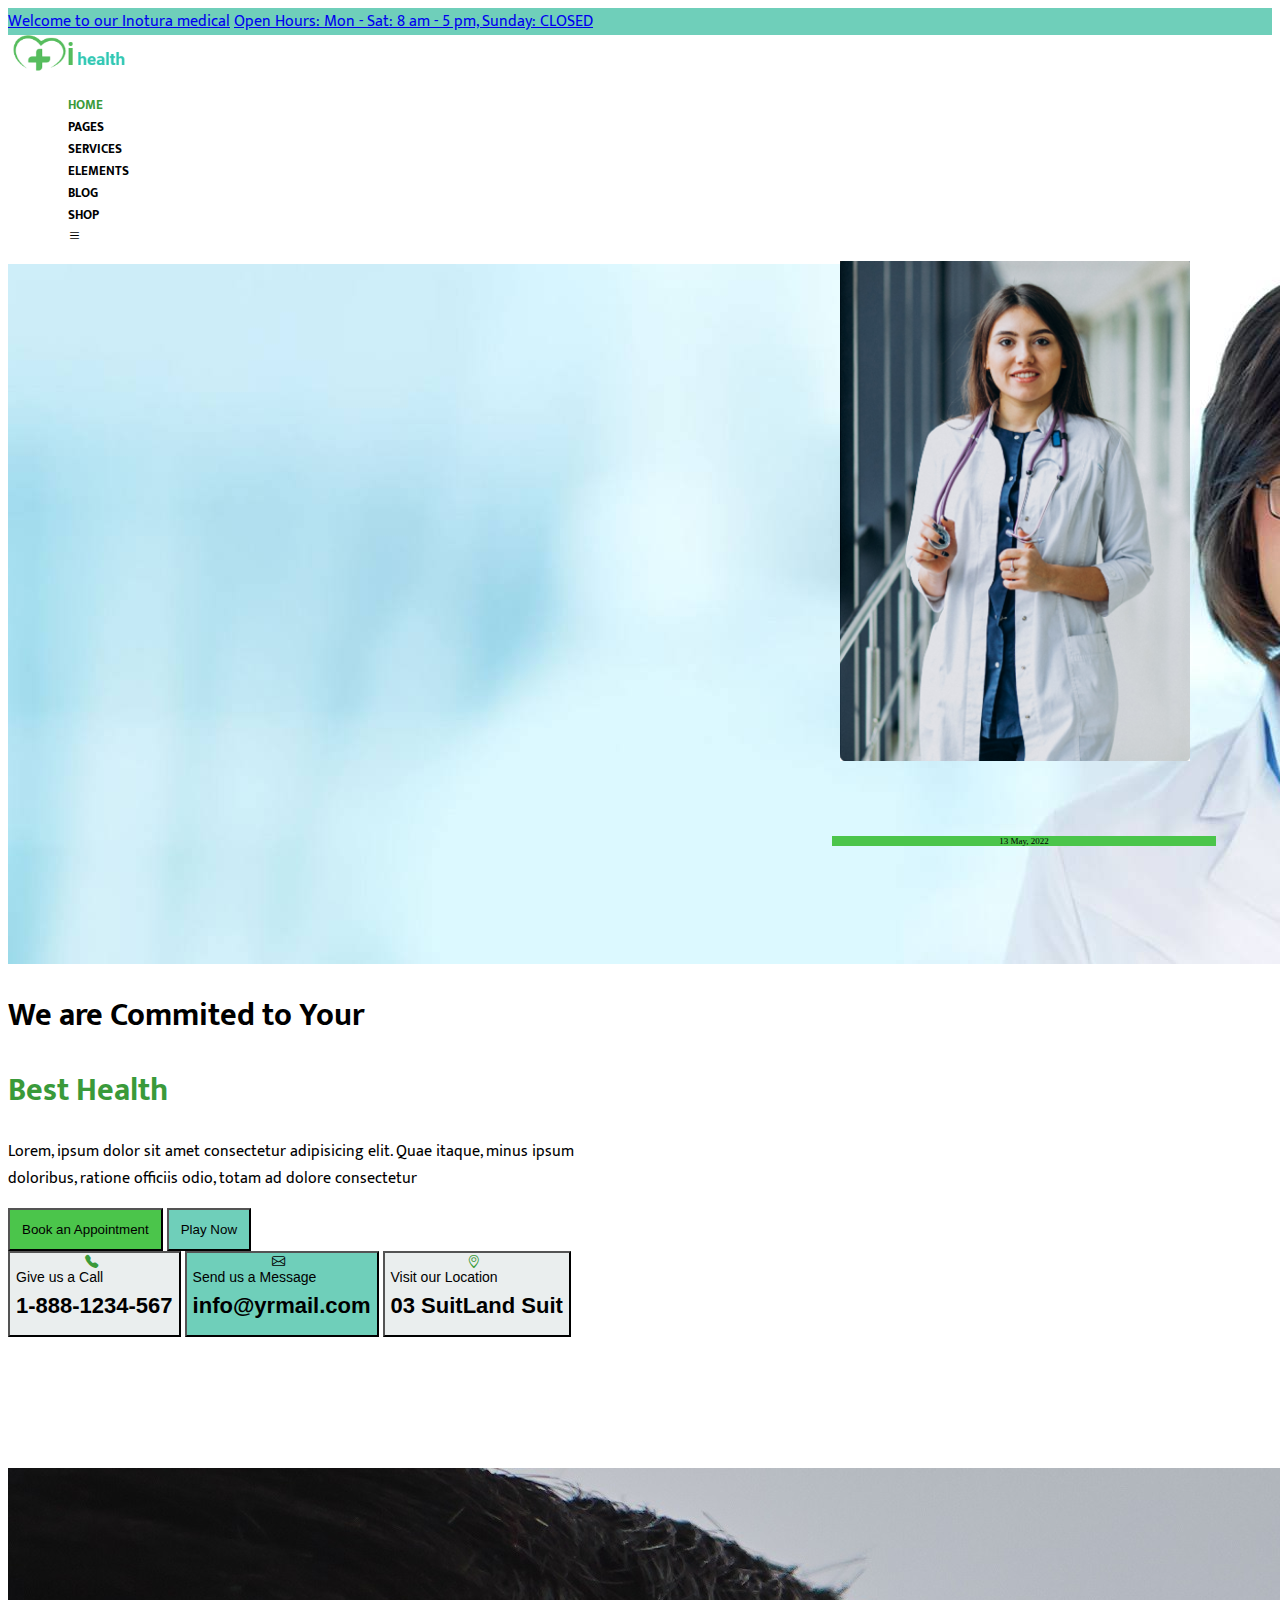
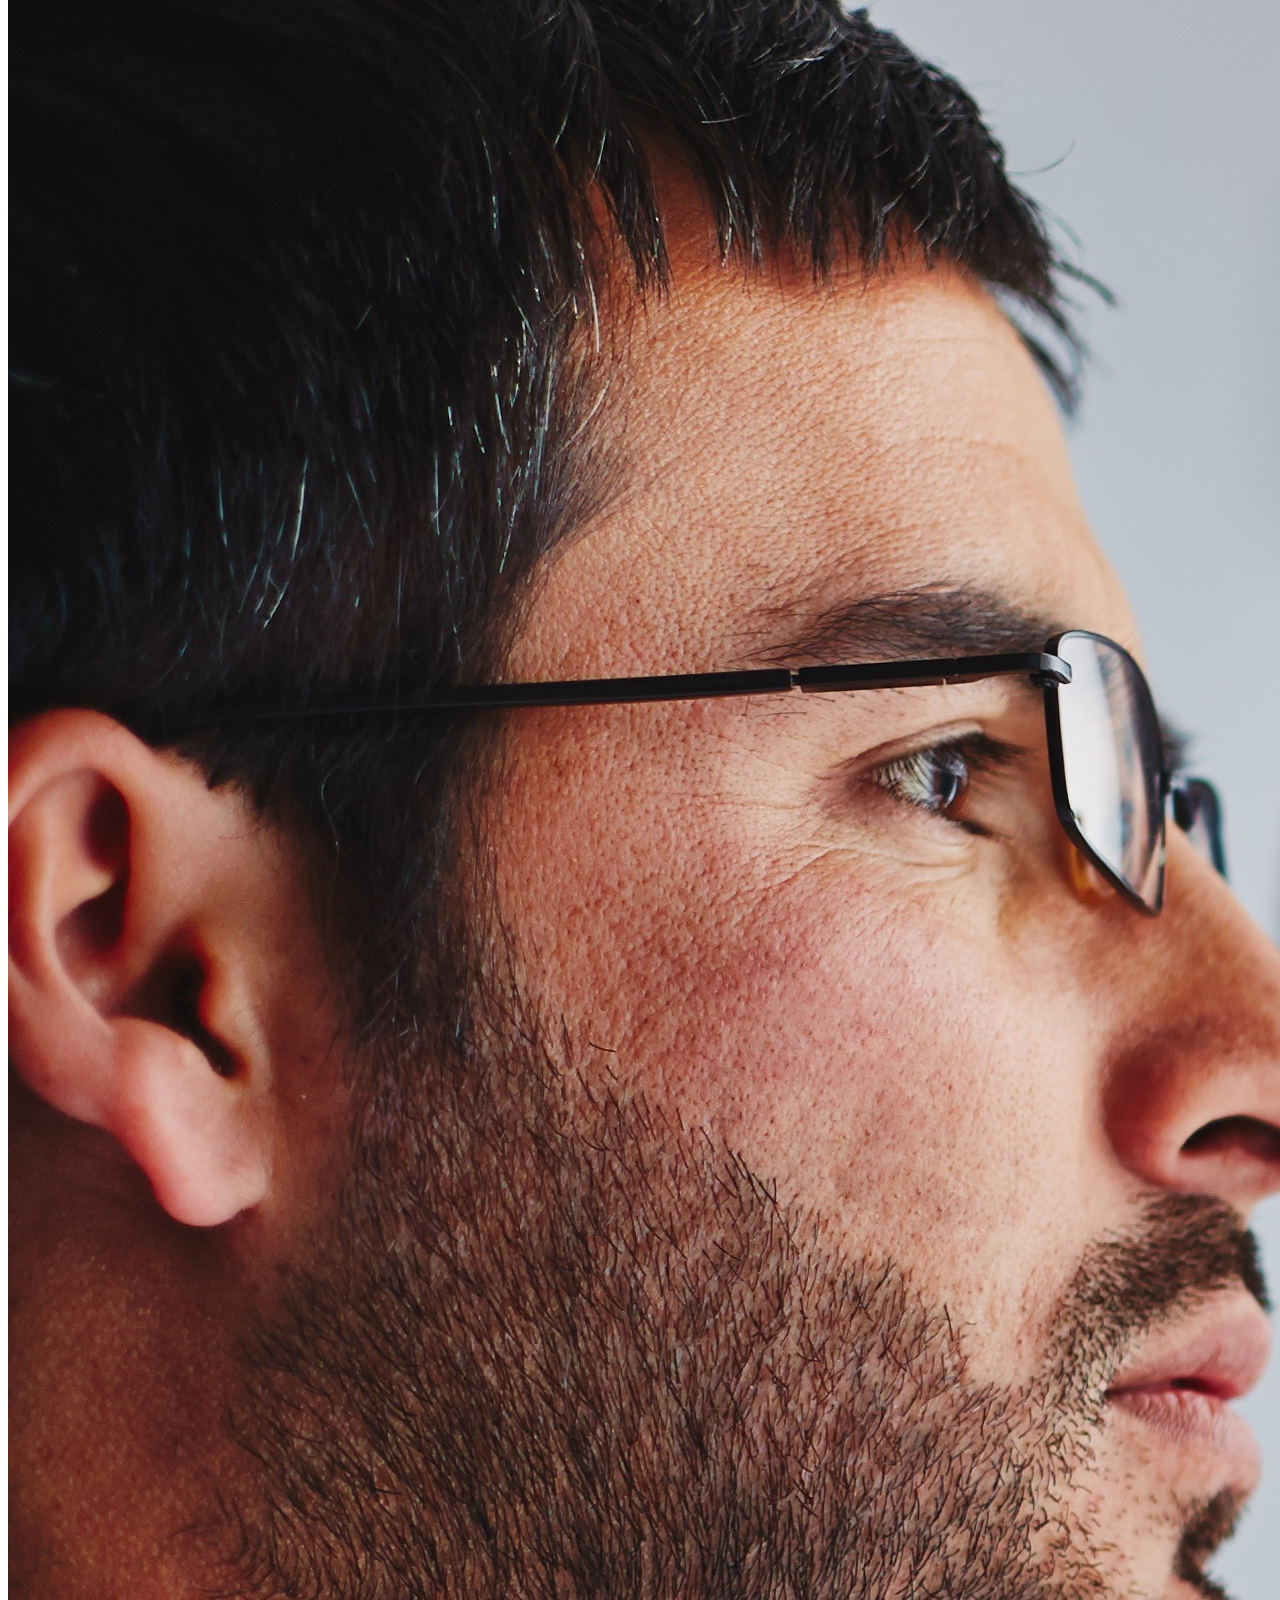
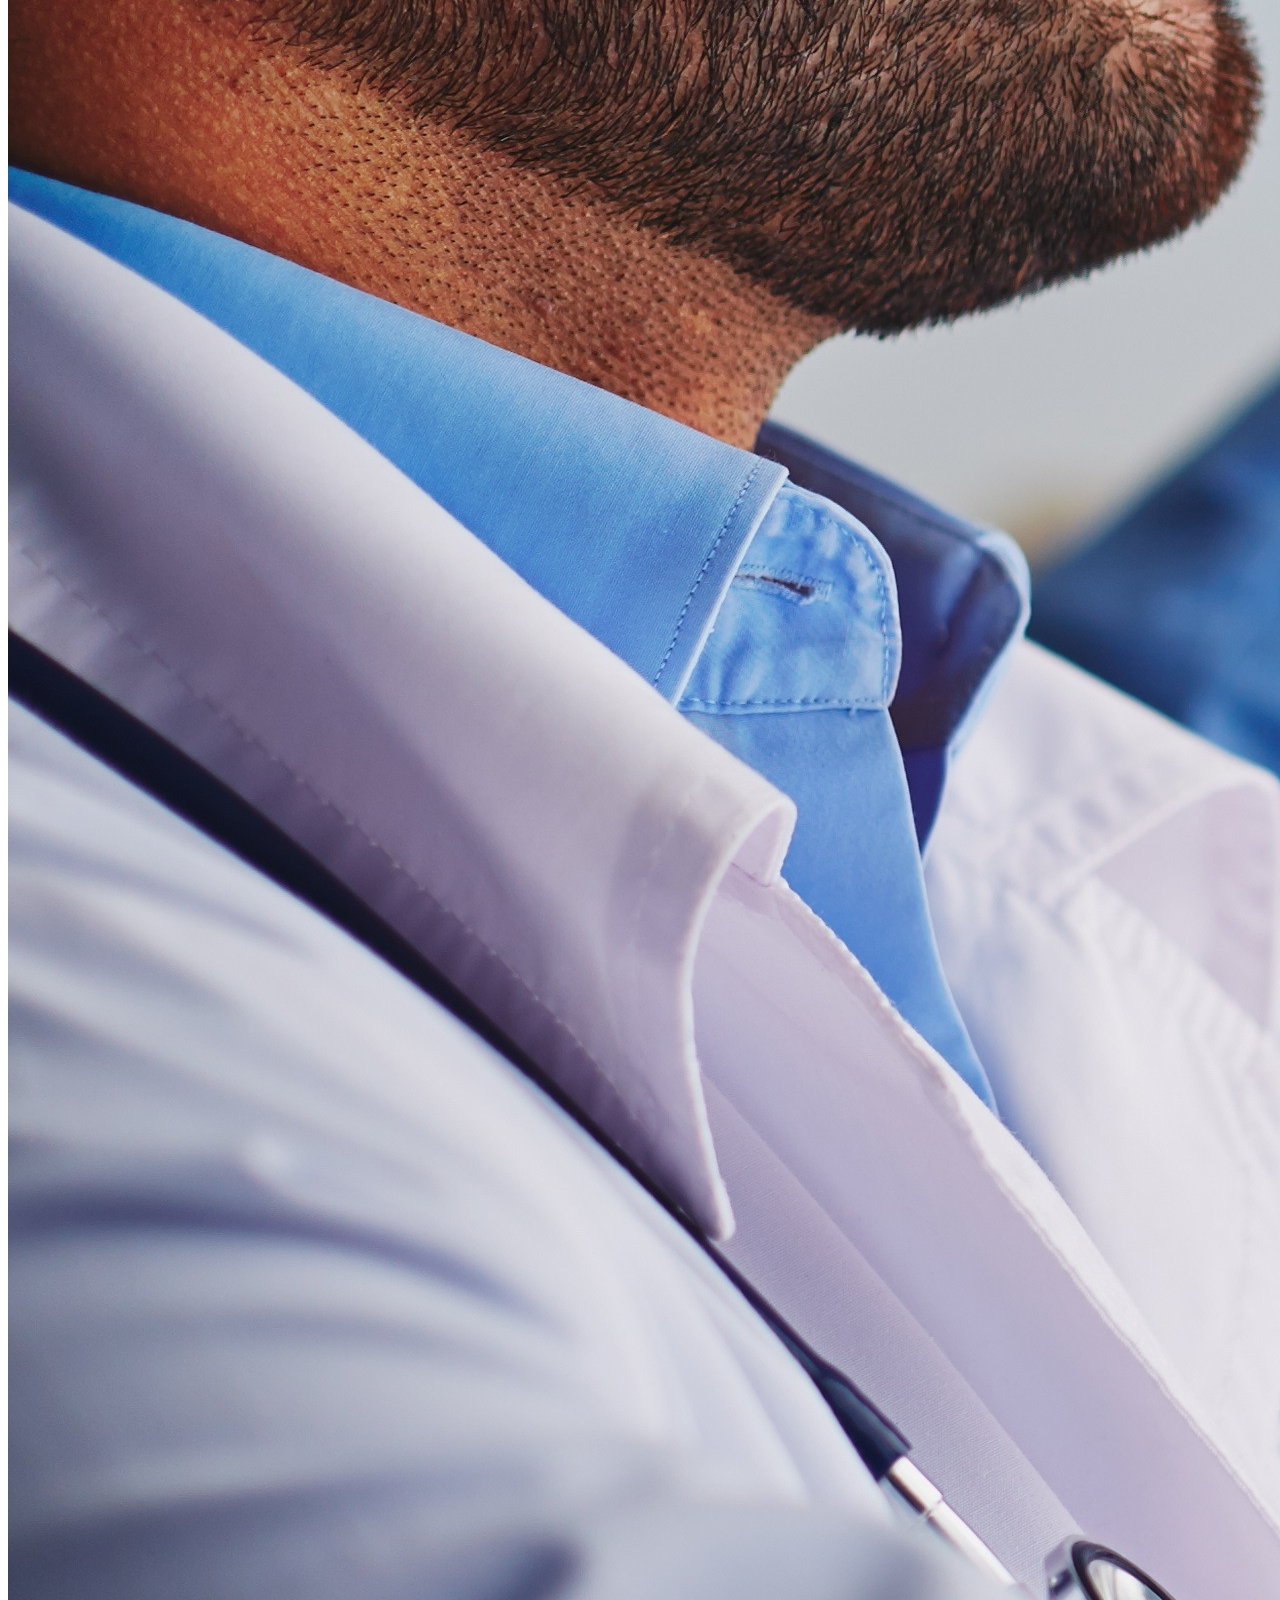
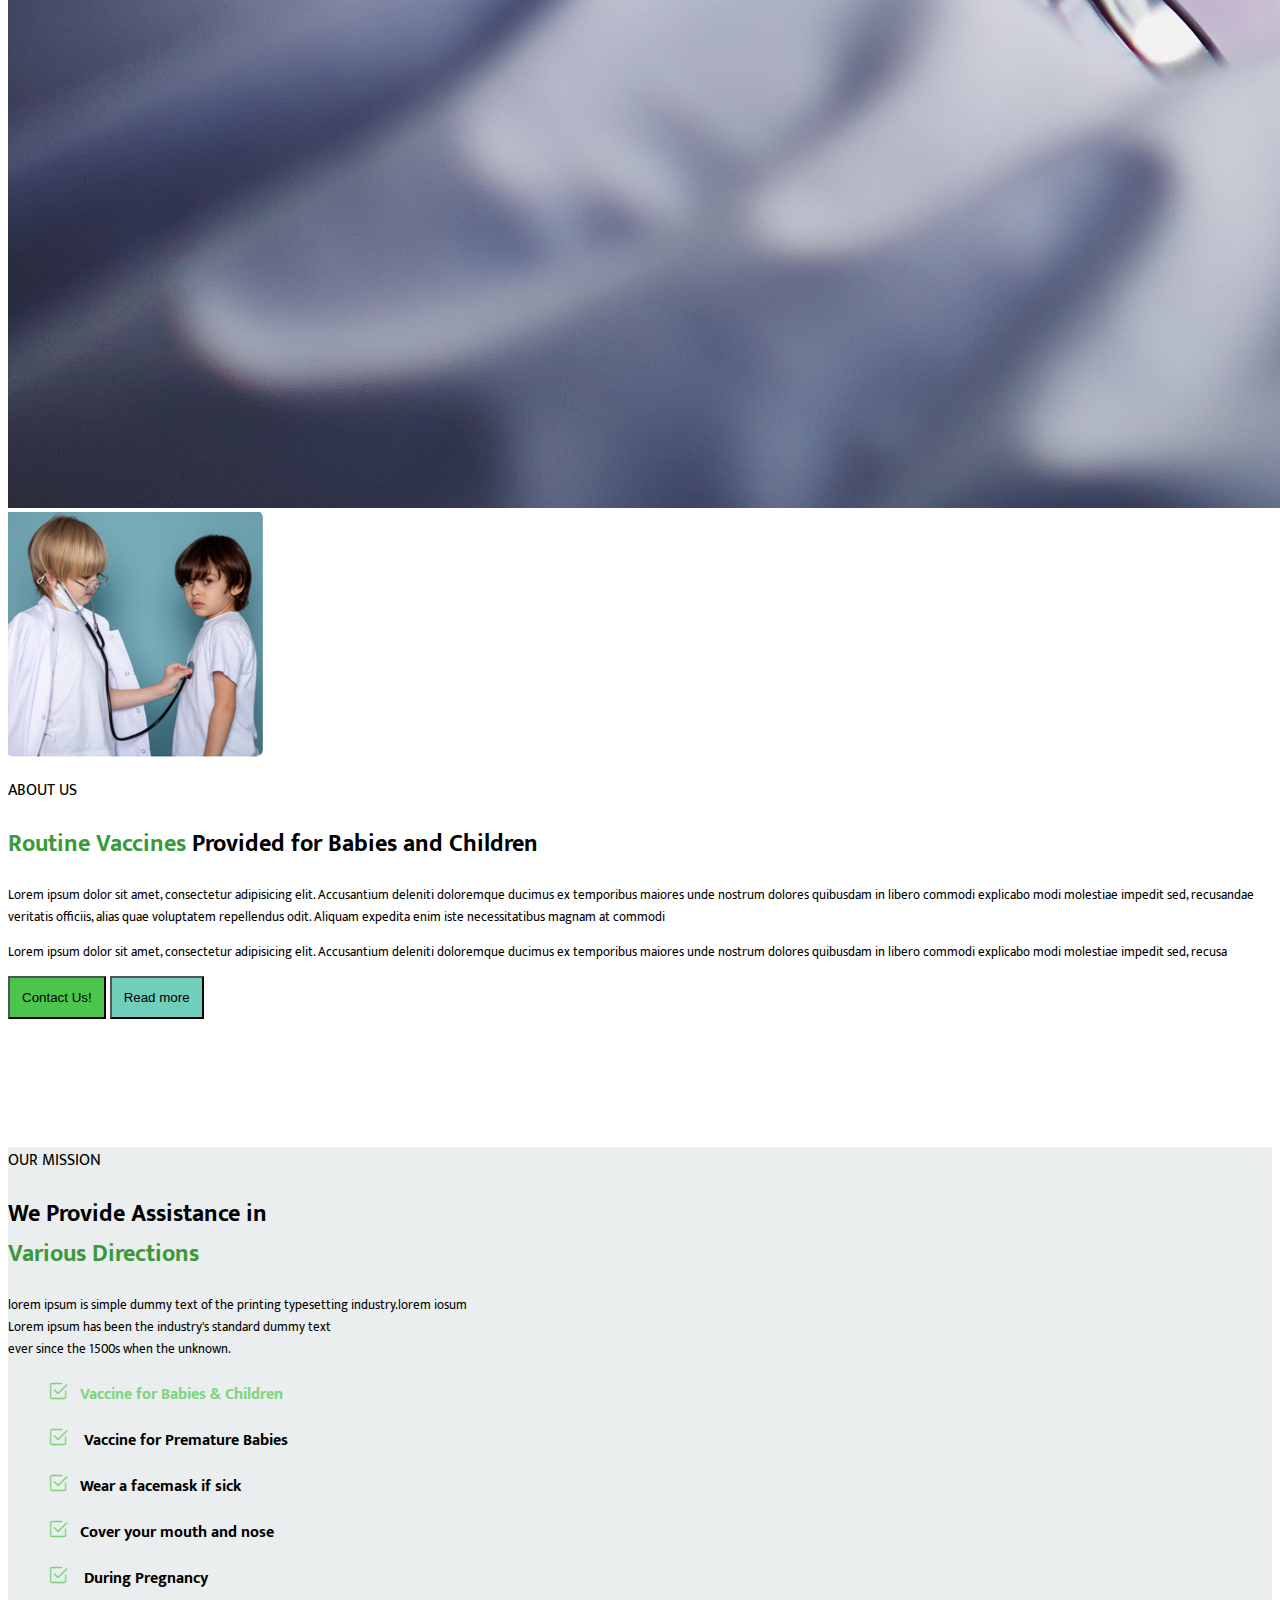
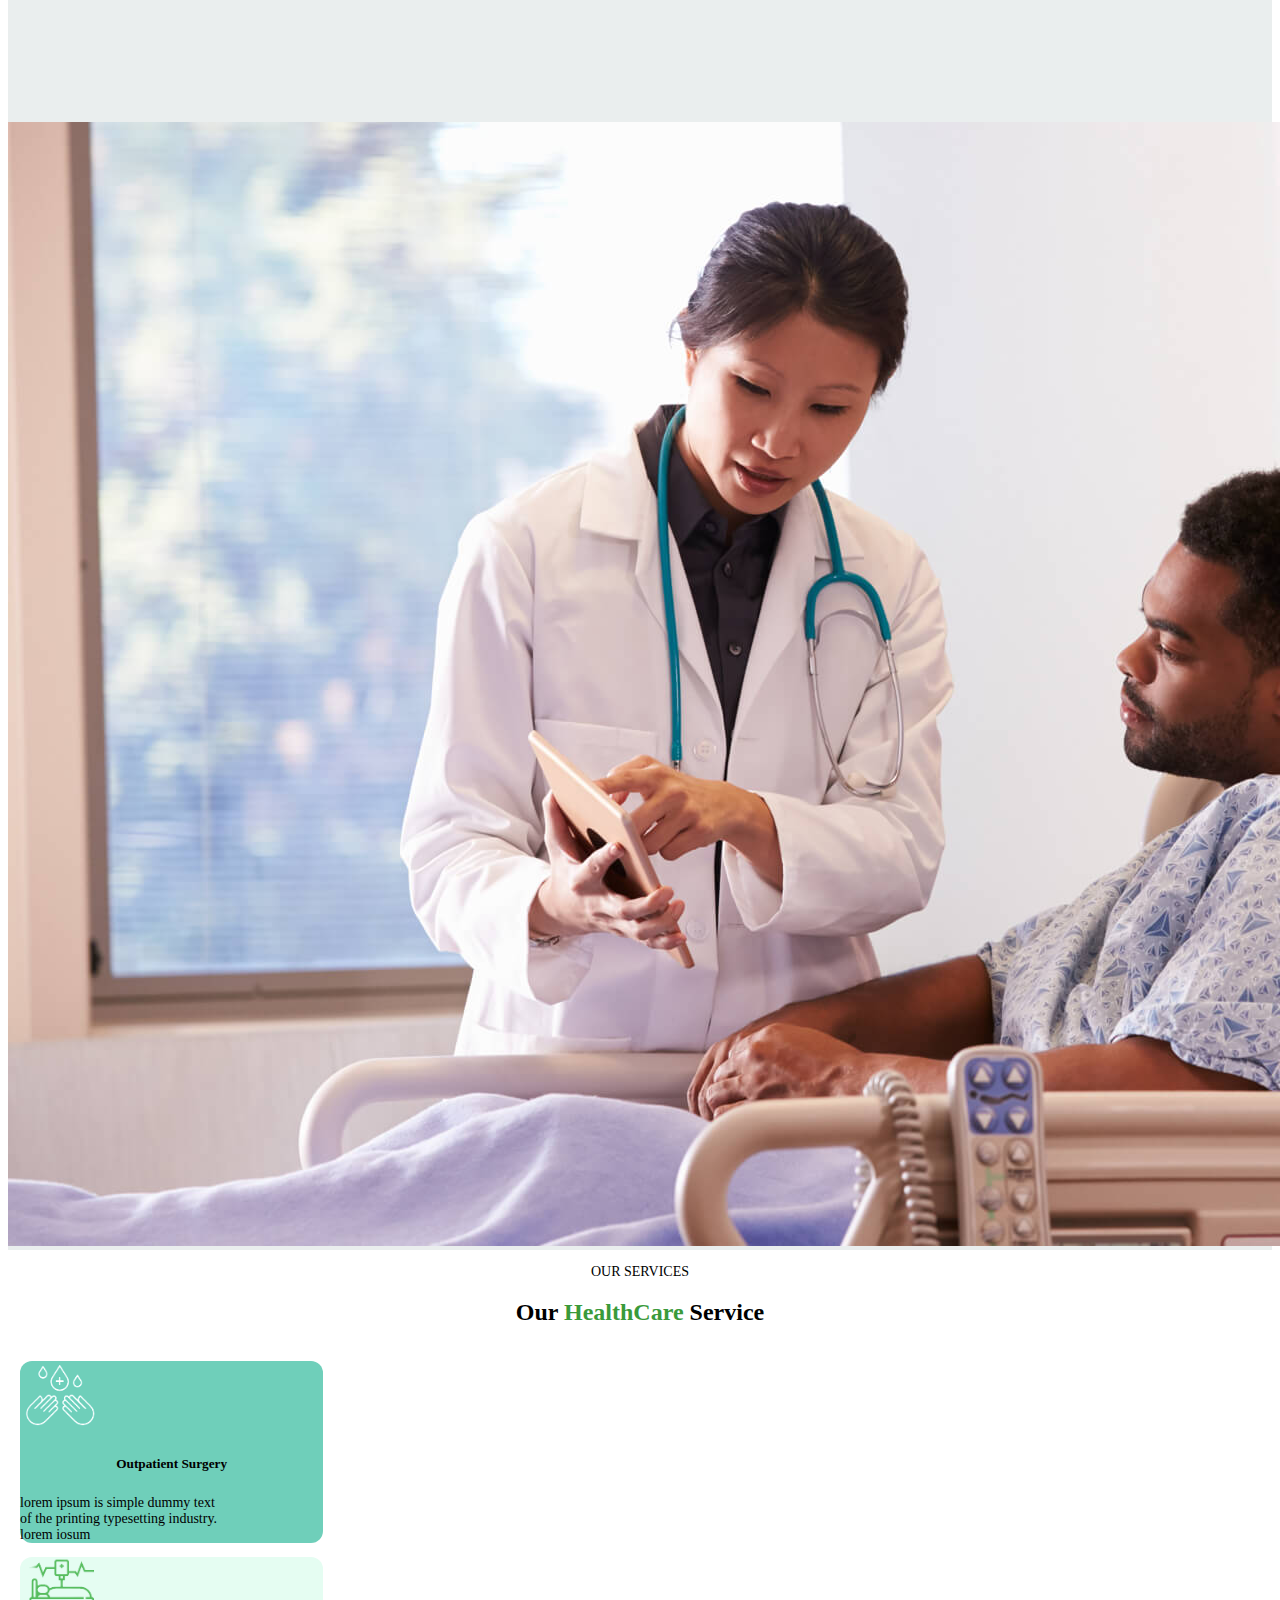
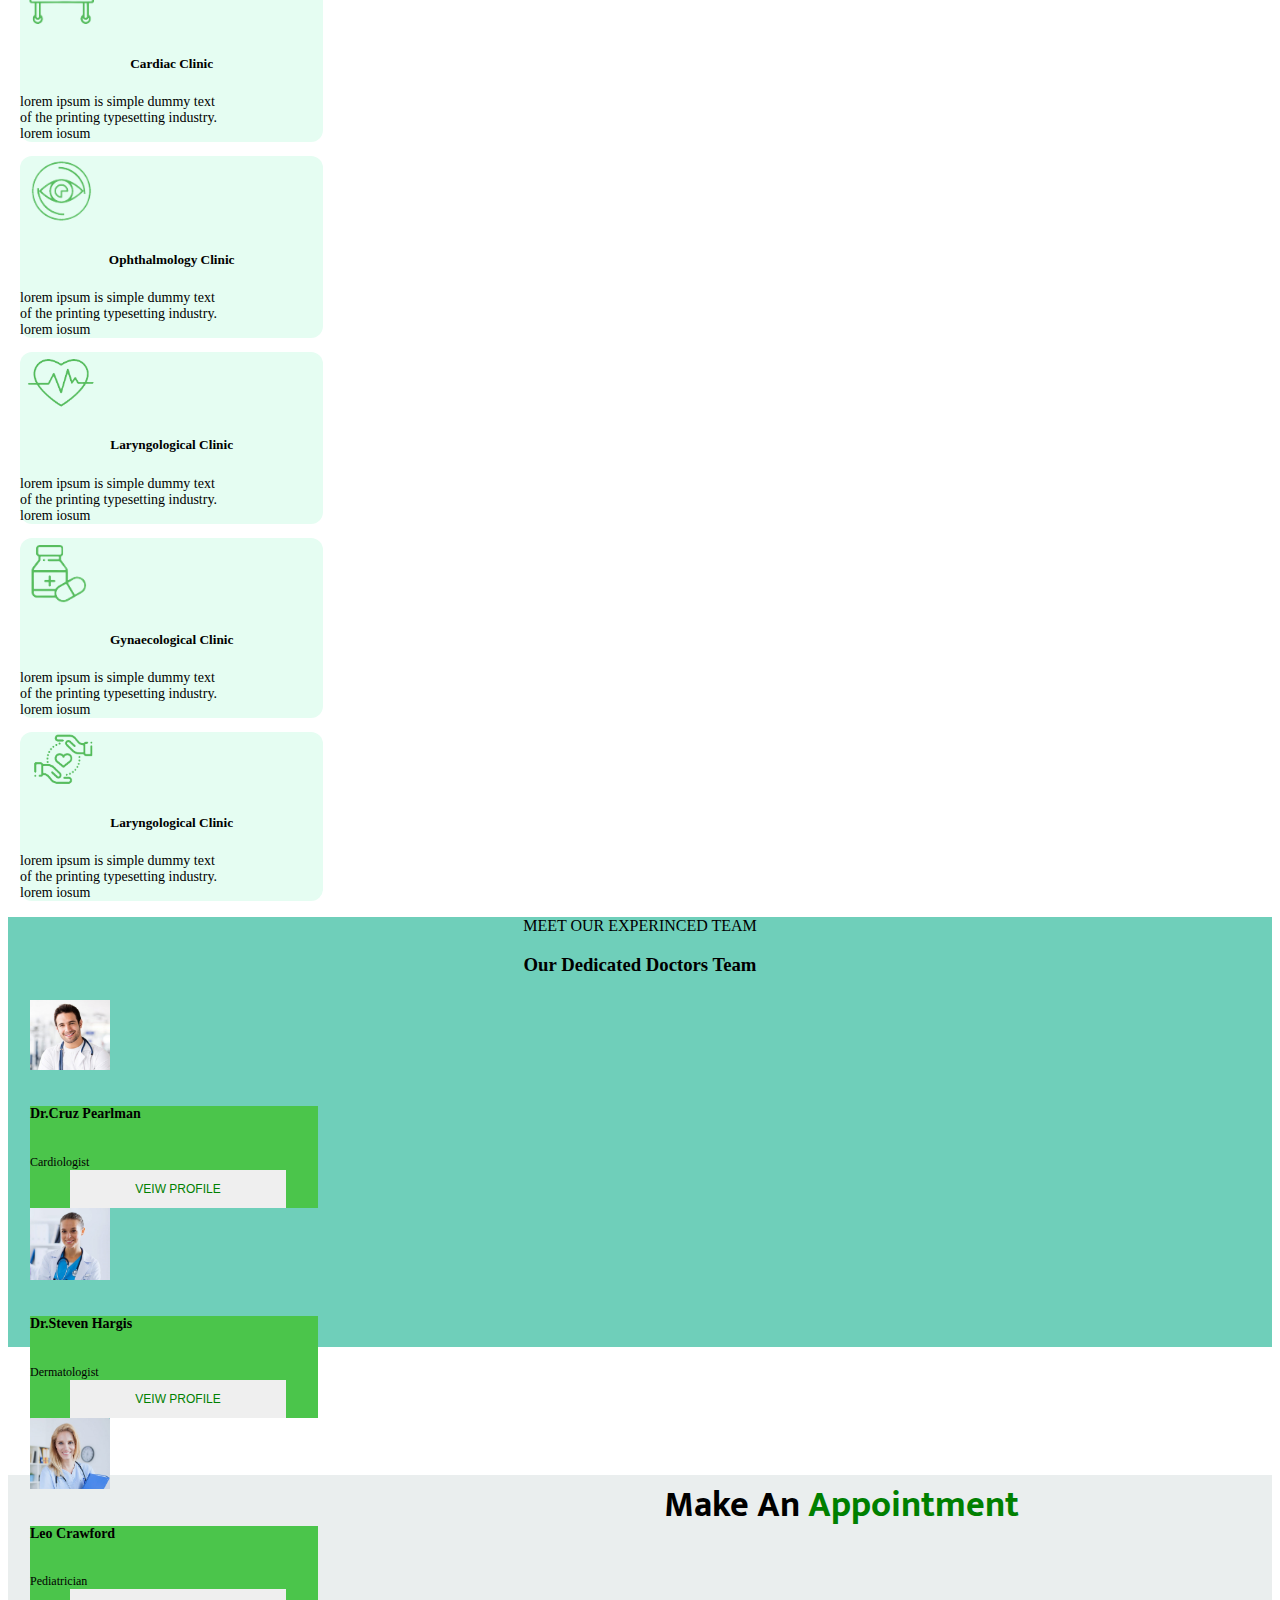
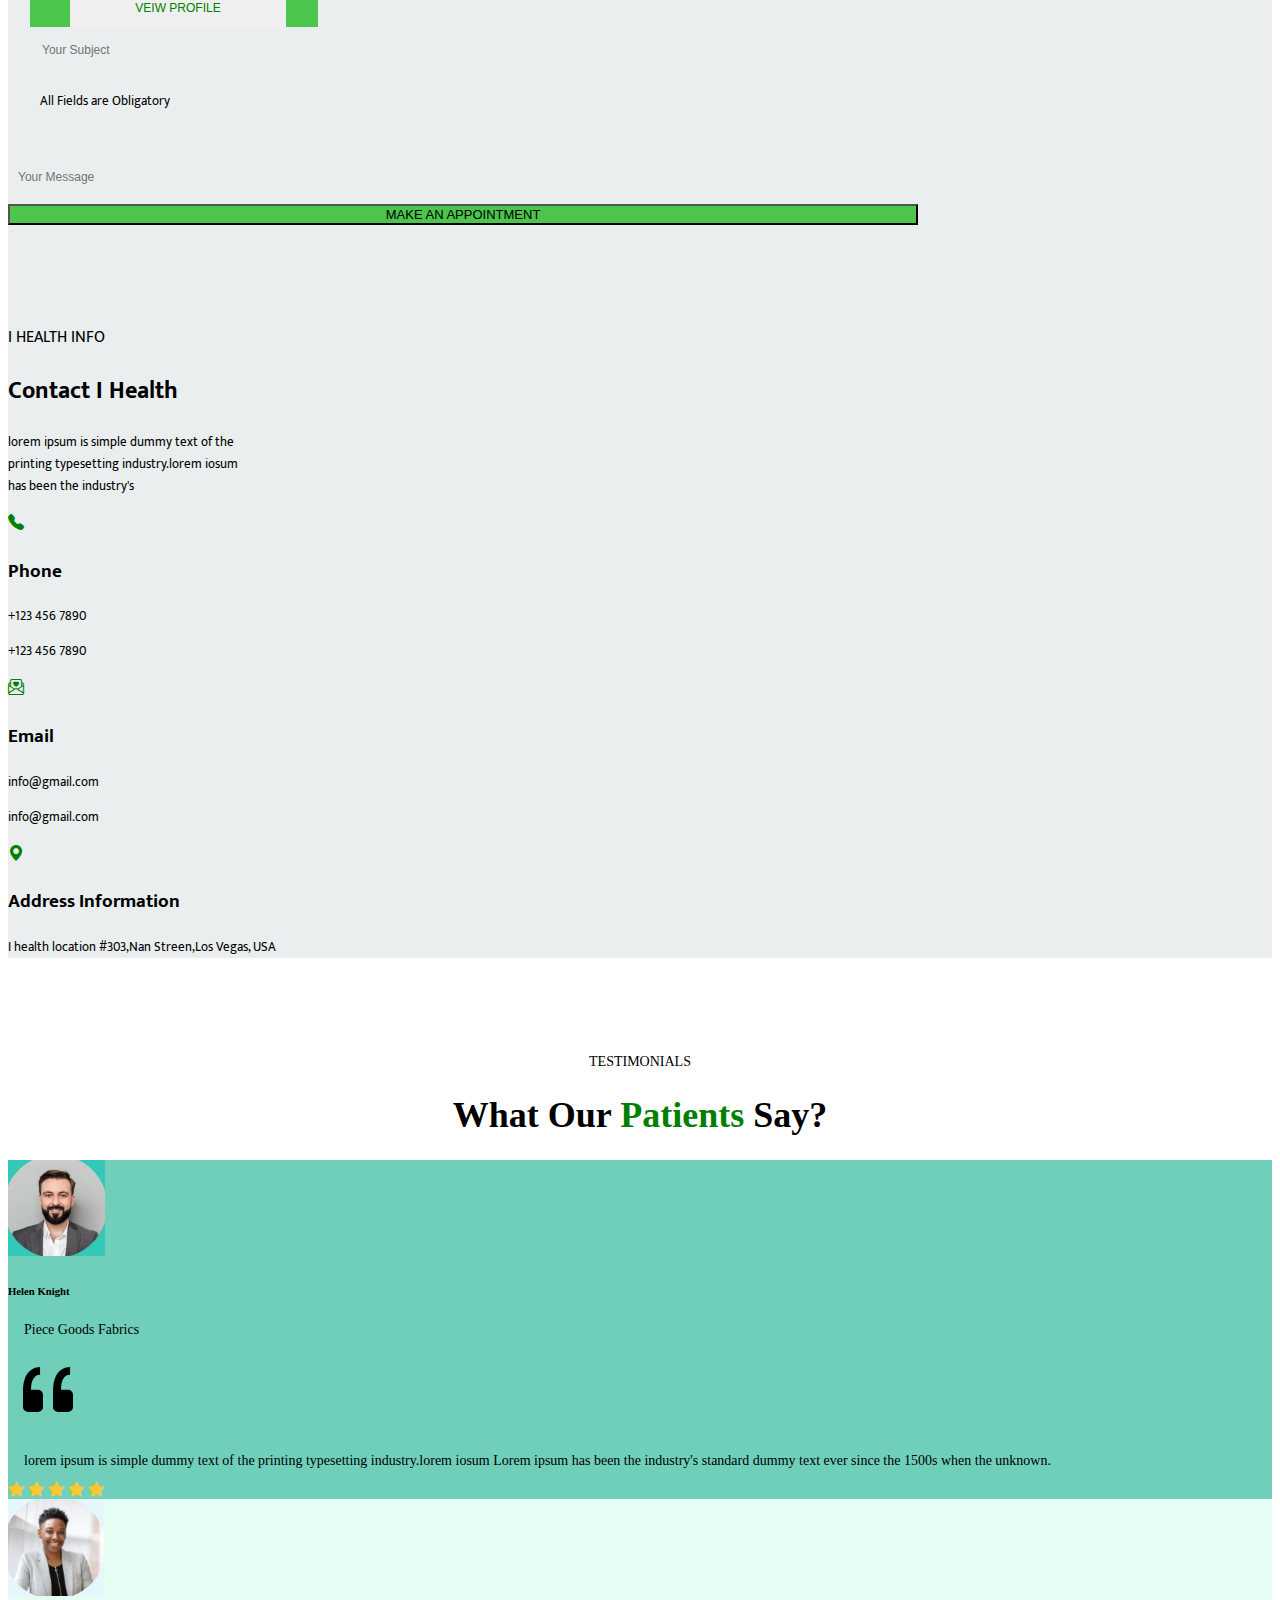
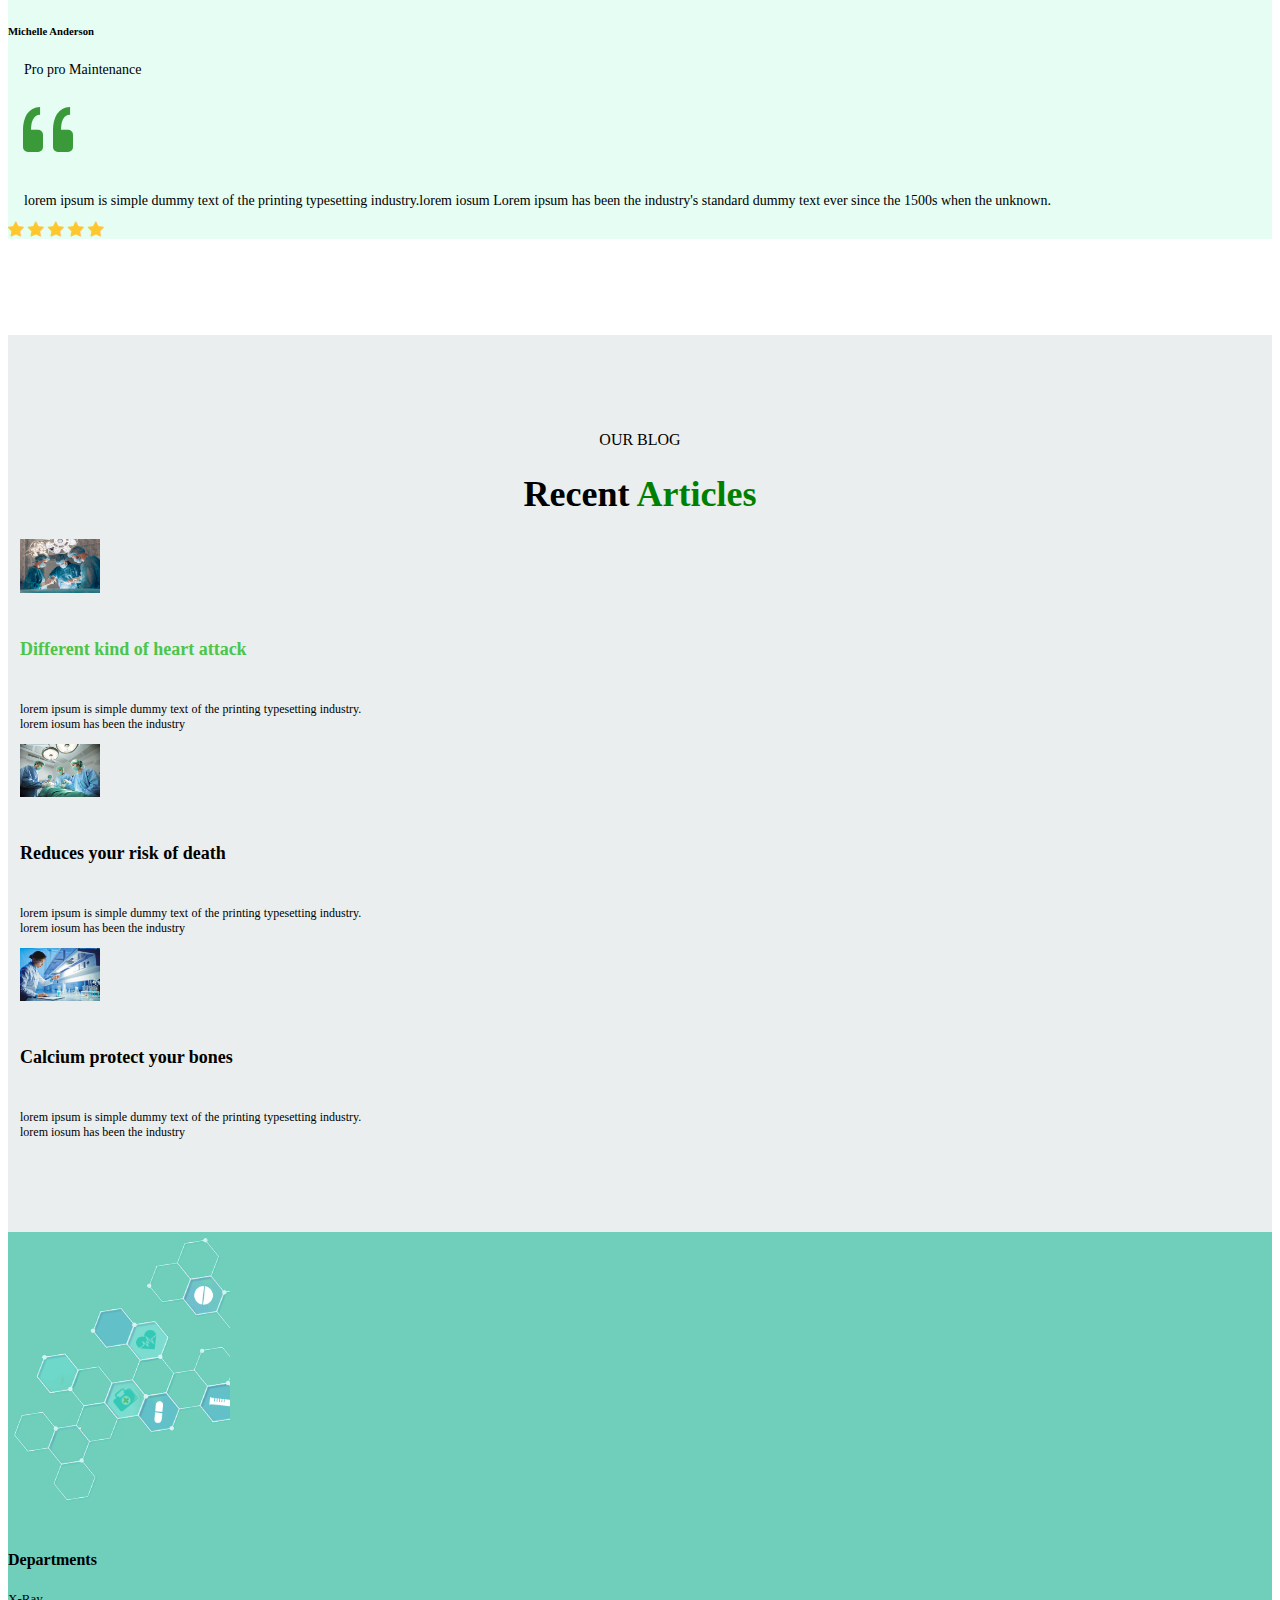
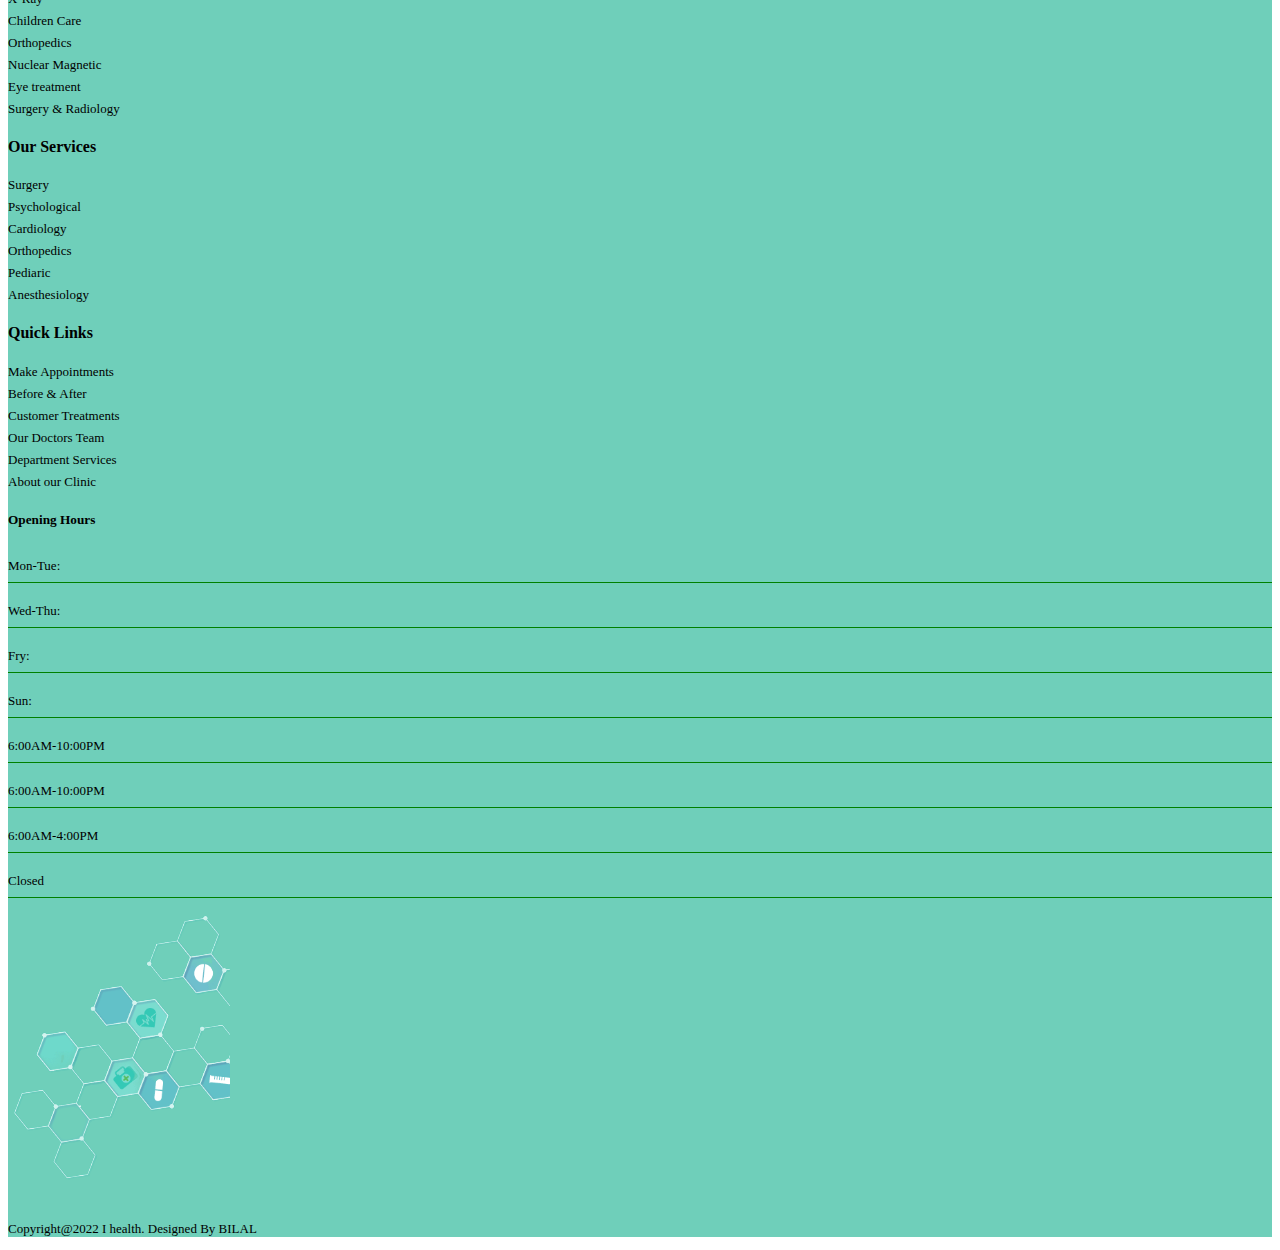
==== index.html @ bfc7e049 "created a new page" ====
<!doctype html>
<html lang="en">
  <head>
    <meta charset="utf-8">
    <meta name="viewport" content="width=device-width, initial-scale=1">
    <link href="https://cdn.jsdelivr.net/npm/bootstrap@5.0.2/dist/css/bootstrap.min.css" rel="stylesheet" integrity="sha384-EVSTQN3/azprG1Anm3QDgpJLIm9Nao0Yz1ztcQTwFspd3yD65VohhpuuCOmLASjC" crossorigin="anonymous">
    <link rel="stylesheet" href="https://cdn.jsdelivr.net/npm/bootstrap-icons@1.9.1/font/bootstrap-icons.css">
    <link rel="preconnect" href="https://fonts.googleapis.com">
   <link rel="preconnect" href="https://fonts.gstatic.com" crossorigin>
    <link href="https://fonts.googleapis.com/css2?family=Mukta:wght@200;300;400;500;600;700;800&display=swap" rel="stylesheet">
    <link rel="stylesheet" href="./assets/css/styles.css">
  </head>
  
  <body>
    <header class="header">
    <div class="top-secondary-nav bg-main">
      <div class="container">
      <nav class="navbar navbar-light bg-main ">
        <div class="container-fluid d-flex px-5 py-2 ">
          <a class="navbar-brand text-white fs-6 ff-1" href="#">Welcome to our Inotura medical</a>
          <a class="navbar-brand text-white fs-6 ff-1" href="#">Open Hours: Mon - Sat: 8 am - 5 pm, Sunday: CLOSED</a>
        </div>
      </nav>
    </div><!-- /.container -->
    </div><!-- /.top-secondary-nav -->
    <div class="top-primary-nav">
      <div class="container">
        <nav class="navbar navbar-light p-0">
          <div class="container-fluid px-5 d-flex align-items-center">
            <a class="navbar-brand "><img src="./assets/img/logo.PNG" alt=""></a>
            <ul class="d-flex align-items-center p-0 m-0">
              <li><a class="fc-1" href="./index.html">HOME</a></li>
              <li><a href="./contact-us.html">pages </a></li>
              <li><a href="">services</a></li>
              <li><a href="">elements</a></li>
              <li><a href="">blog</a></li>
              <li><a href="">shop</a></li>
              <li><a href=""><i class="bi bi-list fs-1"></i></a></li>
             
            </ul>
          </div>
        </nav>

      </div> <!-- /.container -->

    </div> <!-- /.top-primary-nav -->
    </header><!-- /.header -->

    <main class="main">
      <div class="banner position-relative">
      <img class="w-100" src="./assets/img/banner-2.jpg" alt="">
      <div class="appointment-wrapper position-absolute d-none d-md-block">
       <h1 class="fw-bold">We are Commited to Your</h1>
       <h1 class="fw-bold fc-1">Best Health</h1>
       <p>Lorem, ipsum dolor sit amet consectetur adipisicing elit. Quae itaque, minus ipsum <br> doloribus, ratione officiis odio, totam ad dolore consectetur</p>
       <button class="border-0 bg-green text-white p-12 rounded-pill me-2">Book an Appointment</button>
       <button class="border-0 bg-main text-white p-12 rounded-pill ms-2">Play Now</button>
      </div><!-- /.appointment-wrapper -->
      <div class="info-wrapper ff-1 d-flex w-100 position-absolute top-100 start-50 translate-middle justify-content-center d-none d-md-flex">
       <button class="border-0 bg-grey p-4 d-flex align-items-center me-2">
        <i class="bi bi-telephone-fill me-2 fs-3 fc-1"></i>
        <span>
        <p>Give us a Call</p>
        <h4>1-888-1234-567</h4>
        </span></button>
       <button class="border-0 p-4 d-flex align-items-center mx-1 bg-main text-white">
        <i class="bi bi-envelope me-2 fs-3"></i>
        <span>
        <p>Send us a Message</p>
        <h4>info@yrmail.com</h4>
        </span></button>
       <button class="border-0 bg-grey p-4 d-flex align-items-center ms-2">
        <i class="bi bi-geo-alt me-2 fs-3 fc-1"></i>
        <span>
        <p>Visit our Location</p>
        <h4>03 SuitLand Suit</h4>
        </span></button>
        
    
      
      </div><!-- /.info-wrapper -->
      </div><!-- /.banner -->
      <div class="about-wrapper mt-8 ">
      <div class="row">
      <div class="col-md-6">
      <div class="images position-relative">
      <img class="w-100 rounded-3" src="./assets/img/doc.jpg" alt="">
        <img class="mt-3 rounded-3" src="./assets/img/doc-3.PNG" alt="">
        <img class="overlay rounded-3" src="./assets/img/doc-2.PNG" alt="">

      </div><!-- /.images -->
      </div><!-- /.col-md-6 -->
      <div class="col-md-6 mt-5 ff-1 d-flex align-items-center">
        <div class="des-box mt-5 w-75">

        <p>ABOUT US</p>
        <h2><span class="fc-1 ff-1">Routine Vaccines</span> Provided for Babies and Children</h2>
        <p class="fs-7 ff-1">Lorem ipsum dolor sit amet, consectetur adipisicing elit. Accusantium deleniti doloremque ducimus ex temporibus maiores unde nostrum dolores quibusdam in libero commodi explicabo modi molestiae impedit sed, recusandae veritatis officiis, alias quae voluptatem repellendus odit. Aliquam expedita enim iste necessitatibus magnam at commodi</p>
        <p class="fs-7 ff-1">Lorem ipsum dolor sit amet, consectetur adipisicing elit. Accusantium deleniti doloremque ducimus ex temporibus maiores unde nostrum dolores quibusdam in libero commodi explicabo modi molestiae impedit sed, recusa</p>
        <button class="border-0 bg-green text-white p-12 rounded-pill me-2">Contact Us!</button>
       <button class="border-0 bg-main text-white p-12 rounded-pill ms-2">Read more</button>
      </div><!-- /.des-box -->
      </div><!-- /.col-md-6 -->
      </div><!-- /.row -->
      </div> <!-- /.about-wrapper -->

      <div class="mission-wrapper mt-5 mb-5 bg-grey">
        <div class="row align-items-center">
          <div class="col-md-6 d-flex justify-content-end ff-1">
            <div class="details-box w-75 mt-8 mb-8">
          <p>OUR MISSION</p>
          <h2 class="">We Provide Assistance in <br> <span class="fc-1">Various Directions</span></h2>
          <p class="fs-7">lorem ipsum is simple dummy text of the printing typesetting industry.lorem iosum <br>Lorem ipsum has been the industry's standard dummy text <br>ever since the 1500s when the unknown.</p>
          <ul class="m-0 p-0">
            <li style="color: rgb(124, 212, 124)!important; font-weight:bold"><i class="bi bi-check2-square"></i>Vaccine for Babies & Children</li>
            <li><i class="bi bi-check2-square"></i> Vaccine for Premature Babies</li>
            <li><i class="bi bi-check2-square"></i>Wear a facemask if sick</li>
            <li><i class="bi bi-check2-square"></i>Cover your mouth and nose </li>
            <li><i class="bi bi-check2-square"></i> During Pregnancy</li>
          </ul>  
        </div><!-- /.details-box -->
        </div><!-- /.col-md-6 -->
        <div class="col-md-6 mt-5 mb-5">
         <img class=" w-100 h-50 rounded-3" src="./assets/img/doc-3.jpg" alt="">
        </div><!-- /.col-md-6 -->

        </div><!-- /.row -->


      </div><!-- /.mission-wrapper -->
     <div class="services-wrapper ">
      <div class="container">
        
        <p>OUR SERVICES</p>
        <h2>Our <span class="fc-1">HealthCare</span> Service</h2>
        <div class="row row-cols-1 row-cols-md-3 g-2 mb-2 justify-content-center">
          <div class="col">
            <div class="card bg-main d-flex justify-content-center text-white">
              <div class="img-closer d-flex justify-content-center">
                <img src="./assets/img/services/1.png" class="card-img-top" alt="...">
              </div>
              <div class="card-body">
                <h5 class="card-title">Outpatient Surgery</h5>
                <p class="card-text">lorem ipsum is simple dummy text <br> of the printing typesetting industry. <br> lorem iosum</p>
              </div>
            </div>
          </div>
          <div class="col">
            <div class="card bg-services">
              <div class="img-closer d-flex justify-content-center">
                <img src="./assets/img/services/2.png" class="card-img-top" alt="...">
              </div>
              <div class="card-body">
                <h5 class="card-title">Cardiac Clinic</h5>
                <p class="card-text">lorem ipsum is simple dummy text <br> of the printing typesetting industry. <br> lorem iosum</p>
              </div>
            </div>
          </div>
          <div class="col">
            <div class="card bg-services">
              <div class="img-closer d-flex justify-content-center">
                <img src="./assets/img/services/3.png" class="card-img-top" alt="...">
              </div>
              <div class="card-body">
                <h5 class="card-title">Ophthalmology Clinic</h5>
                <p class="card-text">lorem ipsum is simple dummy text <br> of the printing typesetting industry. <br> lorem iosum</p>
              </div>
            </div>
          </div>
        </div>
        <div class="row row-cols-1 row-cols-md-3 g-2 justify-content-center">
          <div class="col">
            <div class="card d-flex justify-content-center bg-services">
              <div class="img-closer d-flex justify-content-center">
                <img src="./assets/img/services/4.png" class="card-img-top" alt="...">
              </div>
              <div class="card-body">
                <h5 class="card-title">Laryngological Clinic</h5>
                <p class="card-text">lorem ipsum is simple dummy text <br> of the printing typesetting industry. <br> lorem iosum</p>
              </div>
            </div>
          </div>
          <div class="col">
            <div class="card bg-services">
              <div class="img-closer d-flex justify-content-center">
                <img src="./assets/img/services/5.png" class="card-img-top w-70" alt="...">
              </div>
              <div class="card-body">
                <h5 class="card-title">Gynaecological Clinic</h5>
                <p class="card-text">lorem ipsum is simple dummy text <br> of the printing typesetting industry. <br> lorem iosum</p>
              </div>
            </div>
          </div>
          <div class="col">
            <div class="card bg-services">
              <div class="img-closer d-flex justify-content-center">
                <img src="./assets/img/services/6.png" class="card-img-top" alt="...">
              </div>
              <div class="card-body">
                <h5 class="card-title">Laryngological Clinic</h5>
                <p class="card-text">lorem ipsum is simple dummy text <br> of the printing typesetting industry. <br> lorem iosum</p>
              </div>
            </div>
          </div>
        </div>
        
      </div><!-- /.container -->
     </div><!-- /.services-wrapper -->

     <div class="staff-wrapper w-100 bg-main my-5">
      <div class="container p-5 text-white">
      <p class="my-4">MEET OUR EXPERINCED TEAM</p>
      <h3>Our Dedicated Doctors Team</h3>
      <div class="doctors-section position-absolute">
      <div class="row justify-content-center">
       <div class="col-md-3">
        <div class="card text-dark" style="width: 18rem;">
          <img src="./assets/img/staff/1.PNG" class="card-img-top w-100" alt="...">
          <div class="card-body d-flex bg-green text-white">
            <span> 
              <h6 style="text-align: initial; font-size: 14px;">Dr.Cruz Pearlman</h6>
              <p style="text-align: initial; font-size: 12px; margin: 0;">Cardiologist</p>
            </span>
            <a href=""><button class="rounded-pill">VEIW PROFILE</button></a>
          </div>
        </div>
       </div><!-- /.col-md-3 -->
       <div class="col-md-3">
        <div class="card text-dark" style="width: 18rem;">
          <img src="./assets/img/staff/2.PNG" class="card-img-top w-100" alt="...">
          <div class="card-body d-flex bg-green text-white">
            <span> 
              <h6 style="text-align: initial; font-size: 14px;">Dr.Steven Hargis</h6>
              <p style="text-align: initial; font-size: 12px; margin: 0;">Dermatologist</p>
            </span>
            <a href=""><button class="rounded-pill">VEIW PROFILE</button></a>
          </div>
        </div>
       </div><!-- /.col-md-3 -->
       <div class="col-md-3">
        <div class="card text-dark" style="width: 18rem;">
          <img src="./assets/img/staff/3.PNG" class="card-img-top w-100" alt="...">
          <div class="card-body d-flex bg-green text-white">
            <span> 
              <h6 style="text-align: initial; font-size: 14px;">Leo Crawford</h6>
              <p style="text-align: initial; font-size: 12px; margin: 0;">Pediatrician</p>
            </span>
            <a href=""><button class="rounded-pill">VEIW PROFILE</button></a>
          </div>
        </div>
       </div><!-- /.col-md-3 -->
      </div><!-- /.row -->
      </div><!-- /.doctors-section -->
      </div><!-- /.container -->
     </div><!-- /.staff-wrapper -->

     <div class="appointment-wrapper mt-8 bg-grey ff-1">
      <div class="container">
       <div class="row">
        <div class="col-md-7 d-flex justify-content-end">
        <div class="appointment-box bg-light my-6 w-80 pb-4">
        <h1 class="m-5 mb-2">Make An <span>Appointment</span></h1>
        <div class="detail-box d-flex">

        
        <div class="person-details">
         <input type="text" placeholder="Your Name">
         <input type="text" placeholder="Your Email">
         <input type="text" placeholder="Your Subject ">
         <p class="fs-7">All Fields are Obligatory</p>
        </div><!-- /.person-details -->
        <div class="comment-box">
         <input type="text" placeholder="Your Message">
         <button class="border-0 bg-green text-white rounded-pill me-2 w-90  py-2 fs-7 ">MAKE AN APPOINTMENT</button>
        </div><!-- /.comment-box -->
        </div><!-- /.appointment-box -->
      </div><!-- /.detail-box -->
        </div> <!-- /.col-md-7 -->
        <div class="col-md-5">
          <div class="info-box my-6">
         <div class="health-info ms-4">
         <p>I HEALTH INFO</p>
         <h2 class="fw-bold">Contact I Health</h2>
         <p class="fs-7 my-4">lorem ipsum is simple dummy text of the<br> printing  typesetting industry.lorem iosum <br> has been the industry's</p>
         </div><!-- /.health-info -->
         <div class="contact-details d-flex ms-4">
          <div class="phone-details d-flex me-5 mb-3">
            <i class="bi bi-telephone-fill fs-4 me-2"></i>
            <div class="phone">
             <h3 class="fs-4 fw-bold">Phone</h3>
             <p class="m-0 fs-7">+123 456 7890</p>
             <p class="fs-7">+123 456 7890</p>
            </div><!-- /.phone -->
          </div> <!-- /.phone-details -->
          <div class="email-details d-flex ms-2">
            <i class="bi bi-envelope-paper-heart fs-4 me-2"></i>
            <div class="email">
              <h3 class="fs-4 fw-bold">Email</h3>
              <p class="m-0 fs-7">info@gmail.com</p>
              <p class="fs-7">info@gmail.com</p>
            </div><!-- /.email -->
          </div> <!-- /.email-details -->
         </div><!-- /.contact-details -->
         <div class="address-details d-flex ms-4">
          <i class="bi bi-geo-alt-fill fs-4 me-2"></i>
          <div class="address">
          <h3 class="fs-4 fw-bold">Address Information</h3>
          
          <p class="fs-7">I health location #303,Nan Streen,Los Vegas, USA</p>
          </div><!-- /.address -->
         </div><!-- /.address-details -->
        </div><!-- /.info-box -->
        </div><!-- /.col-md-5 -->
       </div> <!-- /.row -->
      </div><!-- /.container -->
     </div><!-- /.appointment-wrapper -->
     
     <div class="testimonial-wrapper">
      <div class="container my-6 mb-5">
        <p>TESTIMONIALS</p>
        <h1>What Our <span>Patients</span> Say?</h1>
      <div class="row">
        <div class="col-md-6 d-flex justify-content-end">
          <div class="reveiw-box bg-main p-3 w-75 text-white my-5 rounded-3">
            <div class="patient-details d-flex align-items-center">
            <img src="./assets/img/patients/patient-1.PNG" alt="" class="rounded-circle ms-3">
            <div class="name-box m-4">
             <h6>Helen Knight</h6>
             <p class="m-0">Piece Goods Fabrics</p>
            </div><!-- /.name-box -->
            <i class="bi bi-quote"></i>
            </div><!-- /.patient-details -->

            <p>lorem ipsum is simple dummy text of the printing typesetting industry.lorem iosum
              Lorem ipsum has been the industry's standard dummy text
              ever since the 1500s when the unknown.</p>
              <div class="5stars d-flex justify-content-center">
                <i class="bi bi-star-fill fs-6 me-2 fc-2"></i>
                <i class="bi bi-star-fill fs-6 me-2 fc-2"></i>
                <i class="bi bi-star-fill fs-6 me-2 fc-2"></i>
                <i class="bi bi-star-fill fs-6 me-2 fc-2"></i>
                <i class="bi bi-star-fill fs-6 fc-2"></i>
              </div><!-- /.5stars -->
          </div><!-- /.reveiw-box -->
        </div><!-- /.col-md-6 -->
        <div class="col-md-6 d-flex justify-content-start">
          <div class="reveiw-box bg-services p-3 w-75  my-5 rounded-3">
            <div class="patient-details d-flex align-items-center">
            <img src="./assets/img/patients/patient-2.PNG" alt="" class="rounded-circle ms-3">
            <div class="name-box m-4">
             <h6>Michelle Anderson</h6>
             <p class="m-0">Pro pro Maintenance</p>
            </div><!-- /.name-box -->
            <i class="bi bi-quote fc-1"></i>
            </div><!-- /.patient-details -->

            <p>lorem ipsum is simple dummy text of the printing typesetting industry.lorem iosum
              Lorem ipsum has been the industry's standard dummy text
              ever since the 1500s when the unknown.</p>
              <div class="5stars d-flex justify-content-center">
                <i class="bi bi-star-fill fs-6 me-2 fc-2"></i>
                <i class="bi bi-star-fill fs-6 me-2 fc-2"></i>
                <i class="bi bi-star-fill fs-6 me-2 fc-2"></i>
                <i class="bi bi-star-fill fs-6 me-2 fc-2"></i>
                <i class="bi bi-star-fill fs-6 fc-2"></i>
              </div><!-- /.5stars -->
          </div><!-- /.reveiw-box -->
        </div><!-- /.col-md-6 -->

      </div> <!-- /.row -->
      </div> <!-- /.container -->
     </div><!-- /.testimonial-wrapper -->
      
     <div class="blog-wrapper bg-grey">
     <div class="container py-6 pb-4">
      <p>OUR BLOG</p>
      <h1>Recent <span>Articles</span></h1>
      <div class="article-wrapper">
        <div class="row row-cols-1 row-cols-md-3 g-4 justify-content-center d-flex my-3">
          <div class="col me-0">
            <div class="card">
              <div class="img-closer position-relative m-0">
                <img src="./assets/img/articles/article-img-1.jpg" class="card-img-top w-100 rounded-3" alt="...">
              <div class="date w-20 d-md-block d-none">
               <p class="bg-green p-2 rounded-pill fs-7 text-white m-0">13 May, 2022</p>
              </div><!-- /.date -->

              </div><!-- /.img-closer -->
              
              <div class="card-body bg-grey">
                <h6 class="card-title text-justify fw-bold fc-green">Different kind of heart attack</h6>
                <p class="card-text fs-7">lorem ipsum is simple dummy text of the printing typesetting industry. lorem iosum has been the industry</p>
              </div>
            </div>
          </div>
          <div class="col mx-0">
            <div class="card">
              <div class="img-closer position-relative m-0">
                <img src="./assets/img/articles/artcile-img-2.jpg" class="card-img-top w-100 rounded-3" alt="...">
              <div class="date w-20 d-md-block d-none">
               <p class="bg-green p-2 rounded-pill fs-7 text-white m-0">13 May, 2022</p>
              </div><!-- /.date -->

              </div><!-- /.img-closer -->
              
              <div class="card-body bg-grey">
                <h6 class="card-title text-justify fw-bold">Reduces your risk of death</h6>
                <p class="card-text fs-7">lorem ipsum is simple dummy text of the printing typesetting industry. lorem iosum has been the industry</p>
              </div>
            </div>
          </div>
          <div class="col ms-0">
            <div class="card">
              <div class="img-closer position-relative m-0">
                <img src="./assets/img/articles/article-img-3.jpg" class="card-img-top w-100 rounded-3" alt="...">
              <div class="date w-20 d-md-block d-none">
               <p class="bg-green p-2 rounded-pill fs-7 text-white m-0">13 May, 2022</p>
              </div><!-- /.date -->

              </div><!-- /.img-closer -->
              
              <div class="card-body bg-grey">
                <h6 class="card-title text-justify fw-bold ">Calcium protect your bones</h6>
                <p class="card-text fs-7">lorem ipsum is simple dummy text of the printing typesetting industry. lorem iosum has been the industry</p>
              </div>
            </div>
          </div>
         
          
        </div>
      </div><!-- /.article-wrapper -->

     
     </div><!-- /.container -->
     </div><!-- /.blog-wrapper -->
    </main><!-- /.main -->

    <footer class="footer bg-main text-white">
    <div class="row align-items-center ">
      <div class="col-md-2 py-4">
      <img src="./assets/img/footer/end.PNG" alt="">
      </div> <!-- /.col-md-2 -->
      <div class="col-md-2 ps-5">
       <h4 class="fs-5 mb-4">Departments</h4>
       <ul>
        <li>X-Ray </li>
        <li>Children Care</li>
        <li>Orthopedics</li>
        <li>Nuclear Magnetic</li>
        <li>Eye treatment</li>
        <li>Surgery & Radiology</li>
       </ul>
      </div><!-- /.col-md-2 -->
      <div class="col-md-2 ps-5">
       <h4 class="fs-5 mb-4">Our Services</h4>
       <ul>
        <li>Surgery</li>
        <li>Psychological</li>
        <li>Cardiology</li>
        <li>Orthopedics</li>
        <li>Pediaric</li>
        <li>Anesthesiology</li>
       </ul>
      </div><!-- /.col-md-2 -->
      <div class="col-md-2 ps-5">
       <h4 class="fs-5 mb-4">Quick Links</h4>
       <ul>
        <li>Make Appointments</li>
        <li>Before & After</li>
        <li>Customer Treatments</li>
        <li>Our Doctors Team</li>
        <li>Department Services</li>
        <li>About our Clinic</li>
       </ul>
      </div><!-- /.col-md-2 -->
      <div class="col-md-2">
      <div class="timings bg-white text-dark rounded-3">
        <h5 class="p-4 pb-2 ps-3">Opening Hours</h5>
        <div class="weekly-time d-flex">
         <ul class="ms-3">
          <li>Mon-Tue: </li>
          <li>Wed-Thu:</li>
          <li>Fry:</li>
          <li class="border-0">Sun:</li>
         </ul>
         <ul class="me-3 text-end">
          <li> 6:00AM-10:00PM</li>
          <li>6:00AM-10:00PM</li>
          <li>6:00AM-4:00PM</li>
          <li class="border-0">Closed</li>
         </ul>
        </div><!-- /.weekly-time -->
      </div><!-- /.timings -->
      </div><!-- /.col-md-2 -->

      <div class="col-md-2 ">
      <img src="./assets/img/footer/end.PNG" alt="">
      </div><!-- /.col-md-2 -->
    </div><!-- /.row -->

    <p class="text-center m-0 fs-7 pb-3">Copyright@2022 I health. Designed By BILAL</p>
    </footer><!-- /.footer -->

  
    <script src="https://cdn.jsdelivr.net/npm/bootstrap@5.0.2/dist/js/bootstrap.bundle.min.js" integrity="sha384-MrcW6ZMFYlzcLA8Nl+NtUVF0sA7MsXsP1UyJoMp4YLEuNSfAP+JcXn/tWtIaxVXM" crossorigin="anonymous"></script>
   <script src="./assets/js/main.js"></script>
  </body>
</html>
---- assets/css/styles.css ----
.bg-main{
    background-color: rgb(111 207 186);
}
.bg-green{
    background-color: rgb(75, 197, 75)
}
.bg-grey{
    background-color: rgb(234, 238, 238);
}
.bg-services{
    
    background-color: rgb(229 253 242);
}
.ff-1{
    font-family: 'Mukta', sans-serif;
}
.fc-1{
    color: rgb(58, 154, 58)!important;
}
.fc-green{
    color: rgb(75, 197, 75);
}
.fc-2{
    color:rgb(255 199 46);
}
.fs-7{
    font-size: 13px;
}
.p-12{
    padding: 12px;
}
.py-6{
    padding-top: 5rem;
    padding-bottom: 5rem;
}
.w-20{
    width: 30%;
}
.w-70{
    width: 70px!important;
}
.w-80{
    width: 80%;
}
.w-90{
    width: 90%;
}
.mt-8{
    margin-top: 8rem;
}
.mb-8{
    margin-bottom: 8rem;
}
.my-6{
    margin-top: 6rem;
    margin-bottom: 6rem;
}
.top-primary-nav a img{
    width: 120px;
}
.top-primary-nav ul li{
    list-style-type: none;
    margin: 0px 20px;
}
.top-primary-nav ul li a{
text-decoration: none;
text-transform: uppercase;
color: black;
font-size: 13px;
font-weight: bold;
font-family: 'Mukta', sans-serif;
}
.appointment-wrapper{
left: 13%;
top: 20%;
font-family: 'Mukta', sans-serif;
}

.info-wrapper button span{
    text-align: initial; 
    margin:  6px ;
}
.info-wrapper button i{
    margin: 12px;
}
.info-wrapper button span p{
    font-size: 14px; 
    margin: 0;
    margin-bottom: 8px;
}
.info-wrapper button span h4{
    font-size: 22px;
    margin: 0;
}
.overlay{
    position: absolute;
    top: 29%;
    right: 7%;
    width: 350px;
}
.details-box ul li{
    list-style-type: none;
    font-weight: bold;
    margin: 12px 0;
    
}
.details-box ul li i{
color: rgb(124, 212, 124)!important;
margin-right: 12px;
font-size: 20px;
font-weight: bold;
}
.services-wrapper .container p{
    text-align: center;
    font-size: 14px;
}
.services-wrapper .container h2{
    text-align: center;
    margin-bottom: 35px;
}
.card{
    border: 0;
    border-radius: 12px;
}
.card img{
    width: 80px;
}
.card h5{
    text-align: center;
    font-weight: bold;
}
.col{
    width: 24%!important;
    margin: 12px;
}
.img-closer{
    margin-top: 12px;
}

.staff-wrapper .container{
    position: relative;
    height: 430px;
}
.staff-wrapper .container p{
    text-align: center;
}
.staff-wrapper .container h3{
    text-align: center;
    margin-bottom: 24px;
}
.card-img-top{
    width: 275px;
}
.card-body a button{
    margin-left: 40px;
    padding: 12px;
    font-size: 12px;
    width: 75%;
    border: 0;
    color: green;
}
.doctors-section .row .col-md-3{
    margin: 0 22px;
    border-radius: 24px;
}
.appointment-box h1{
    text-align: end;
    font-size: 36px;
 
}
.appointment-box h1 span{
 color: green;

}
.person-details input{
    display: block;
    margin: 24px;
    border: 0;
    background-color: rgb(234, 238, 238);
    height: 15%;
    border-radius: 6px;
    
}
.person-details input::placeholder{
    padding: 8px;
    font-size: 12px;
}
.person-details p{
    margin: 32px 24px 32px 32px;
   
}

.comment-box input{
    margin: 24px 24px 16px 0;
   width: 90%;
   height: 65%;
   border: 0;
   background-color: rgb(234, 238, 238);
   border-radius: 6px;
}
.comment-box input::placeholder{
    padding: 8px;
    font-size: 12px;
    text-align: start;
    
}
.comment-box a button{
    margin: 12px 24px;
 
}
.phone-details{
    align-items: baseline;

}
.phone-details i{
  color: green;
}
.email-details{
    align-items: baseline;
}
.email-details i{
    color: green;
}
.address-details i{
    color: green;
}
.testimonial-wrapper .container p{
    text-align: center;
    font-size: 14px;
}
.testimonial-wrapper .container h1{
    text-align: center;
    font-size: 36px;
}
.testimonial-wrapper .container h1 span{
   color: green;
}
.patient-details i{
   transform: scale(-1,-1);
   font-size: 5rem;
   
}
.reveiw-box p{
    text-align: justify!important;
    margin: 12px 16px;
    font-size: 12px;
}
.blog-wrapper .container p{
text-align: center;
}
    
.blog-wrapper .container h1{
text-align: center;
font-size: 36px;
}
.blog-wrapper .container h1 span{
    color: green;
}
.card-body p{
    text-align: justify!important;
    font-size: 12px;
}
.card-body h6{
    text-align: justify!important;
    font-size: 18px;
   
}
.date{
    position: absolute;
    bottom: 5%;
    right: 5%;
} 

.date p{
    font-size: 9px;
}
.article-wrapper .row .col{
    width: 27%!important;
}
.footer .row .col-md-2 ul{
    margin: 0;
    padding: 0;
   
}
.footer .row .col-md-2 ul li{
 list-style-type: none;
 font-size: 13px;
 margin: 6px 0;
}
.weekly-time{
    justify-content: space-between;
}
.weekly-time ul li{
    margin-bottom: 12px!important;
    border-bottom: 1px solid green;
    padding: 8px 0;
}
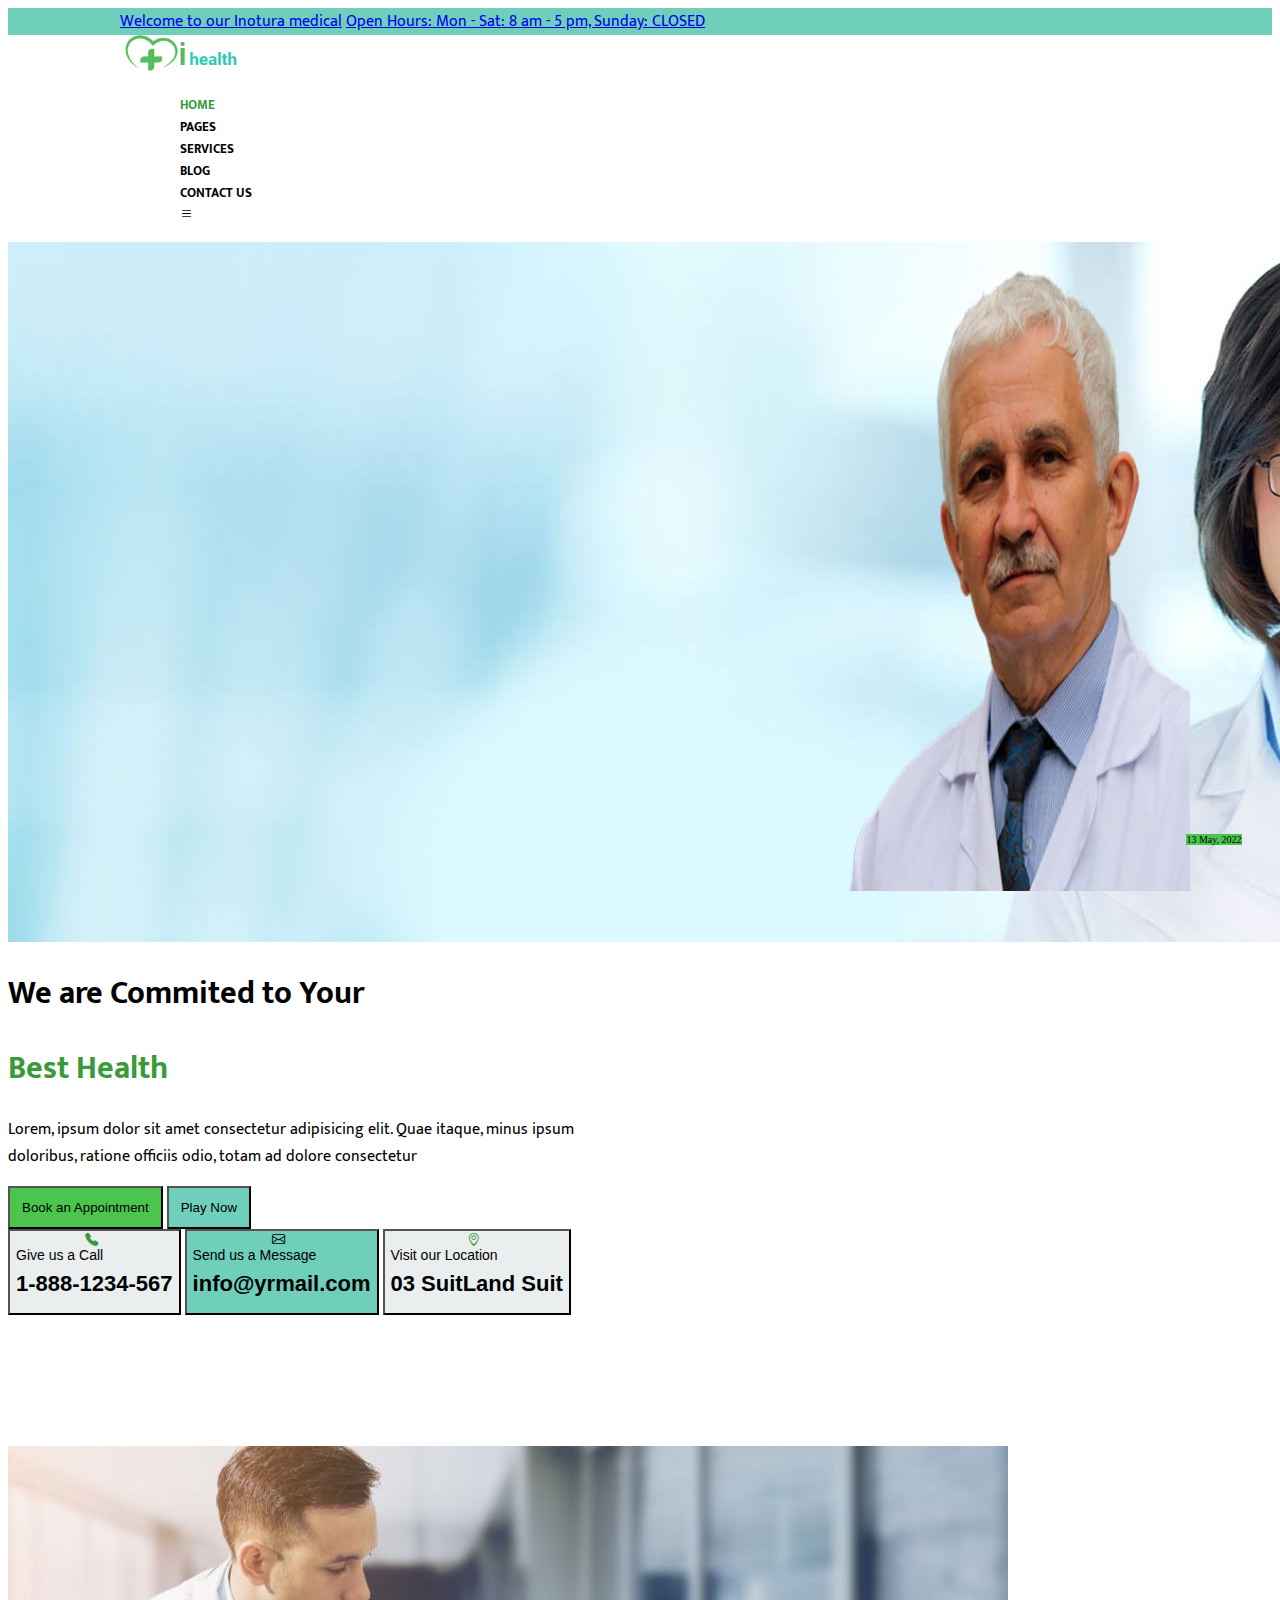
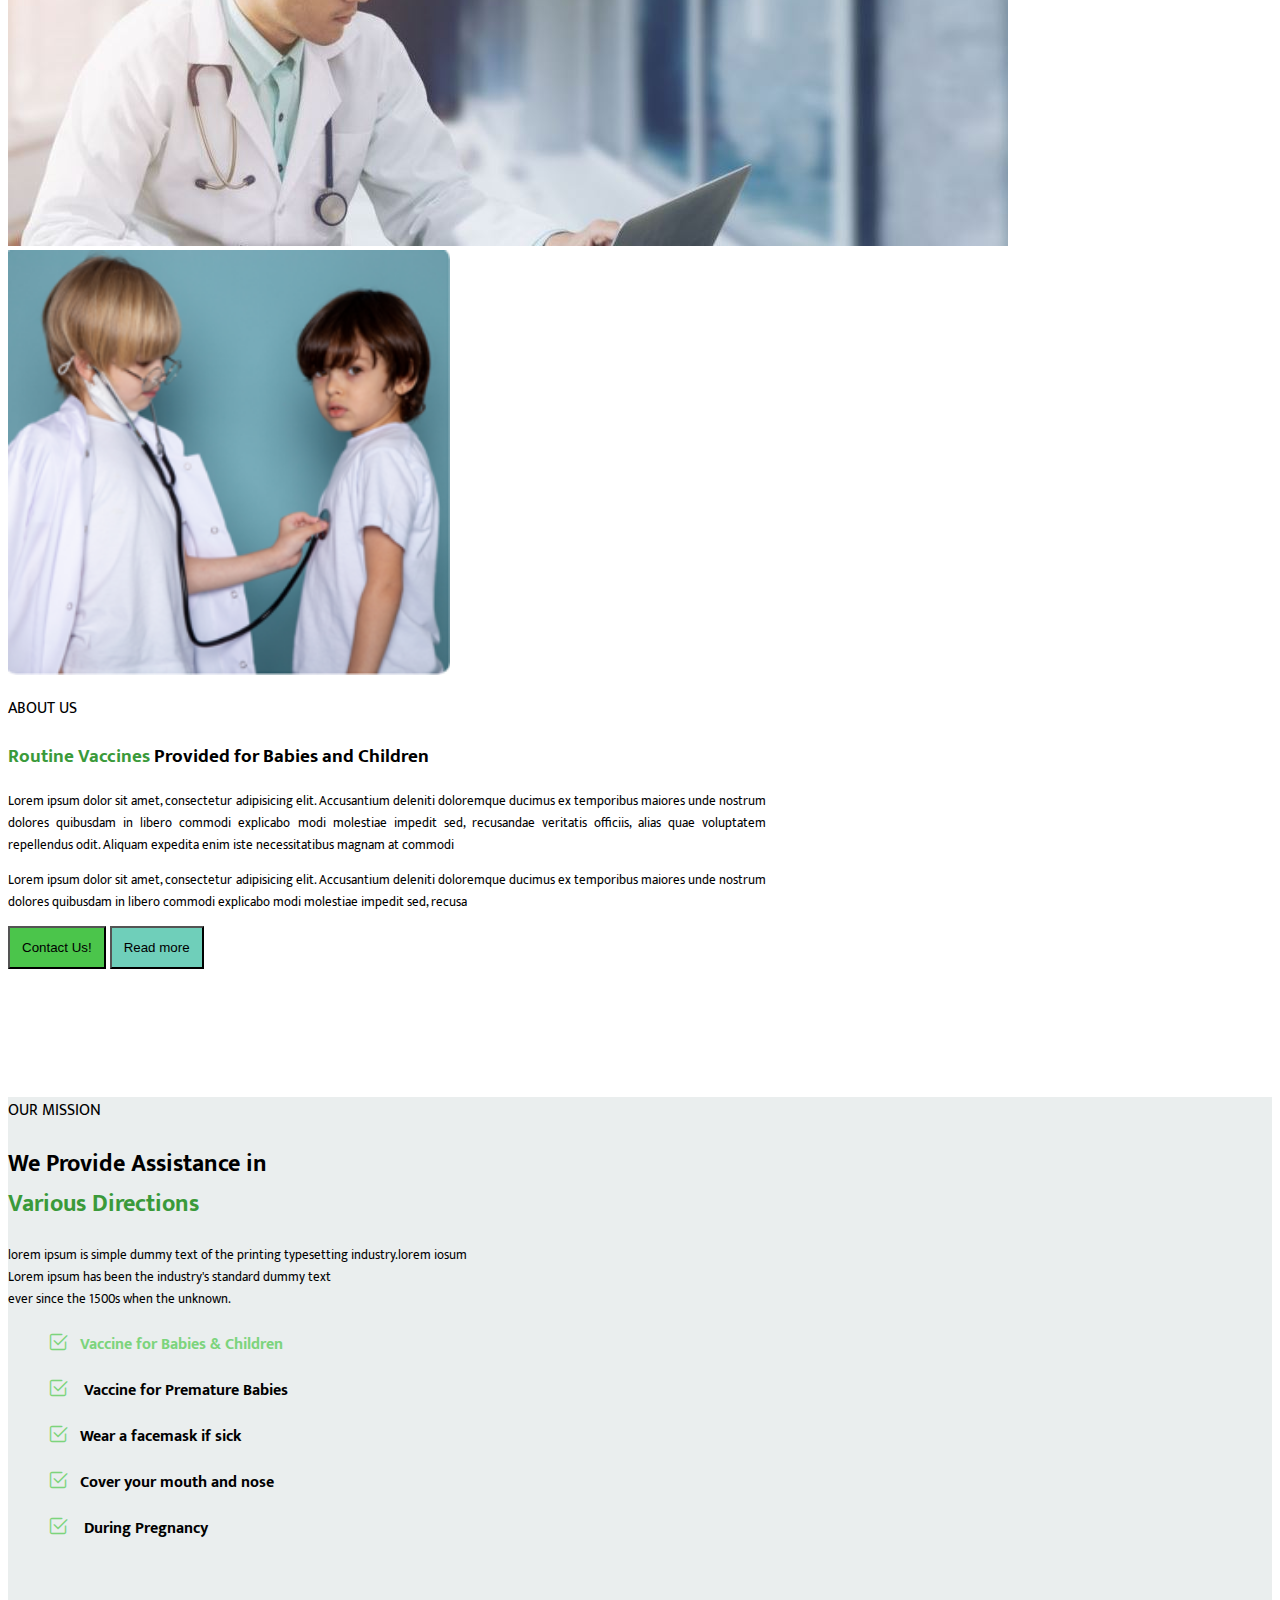
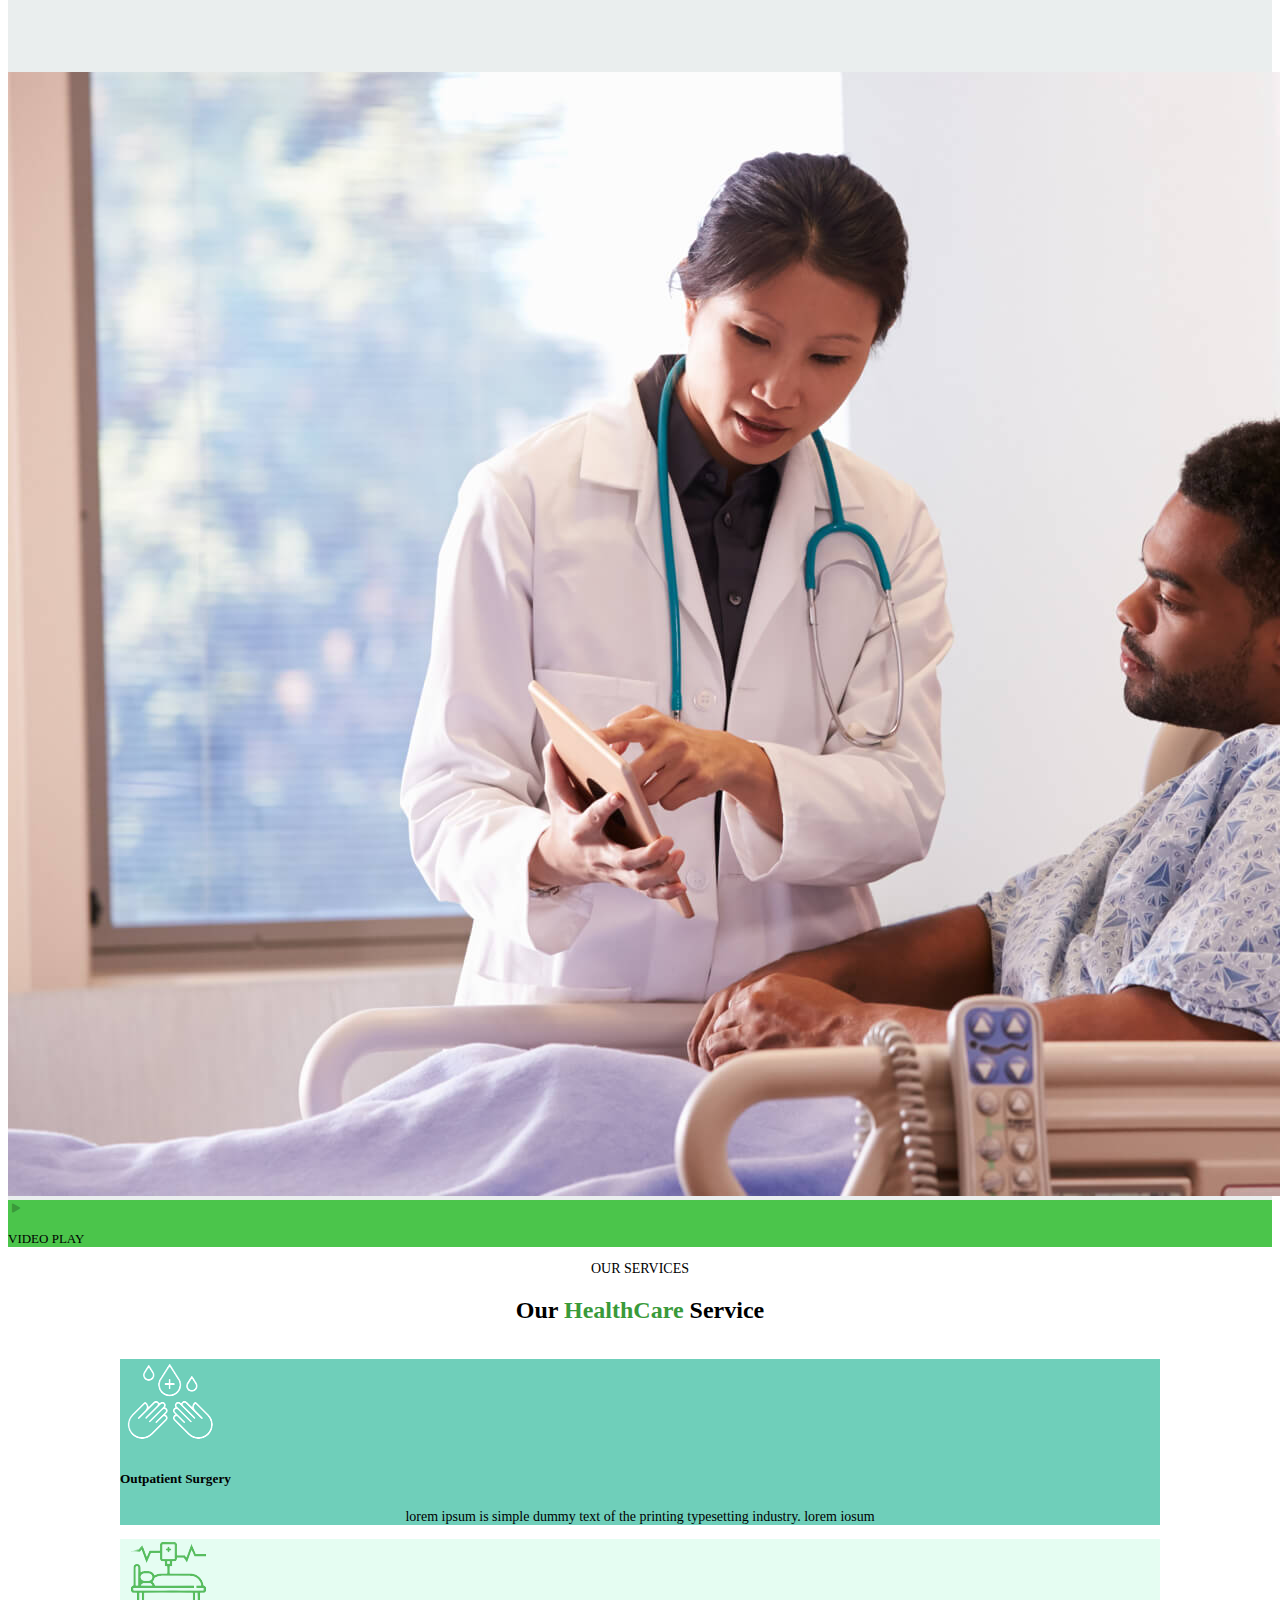
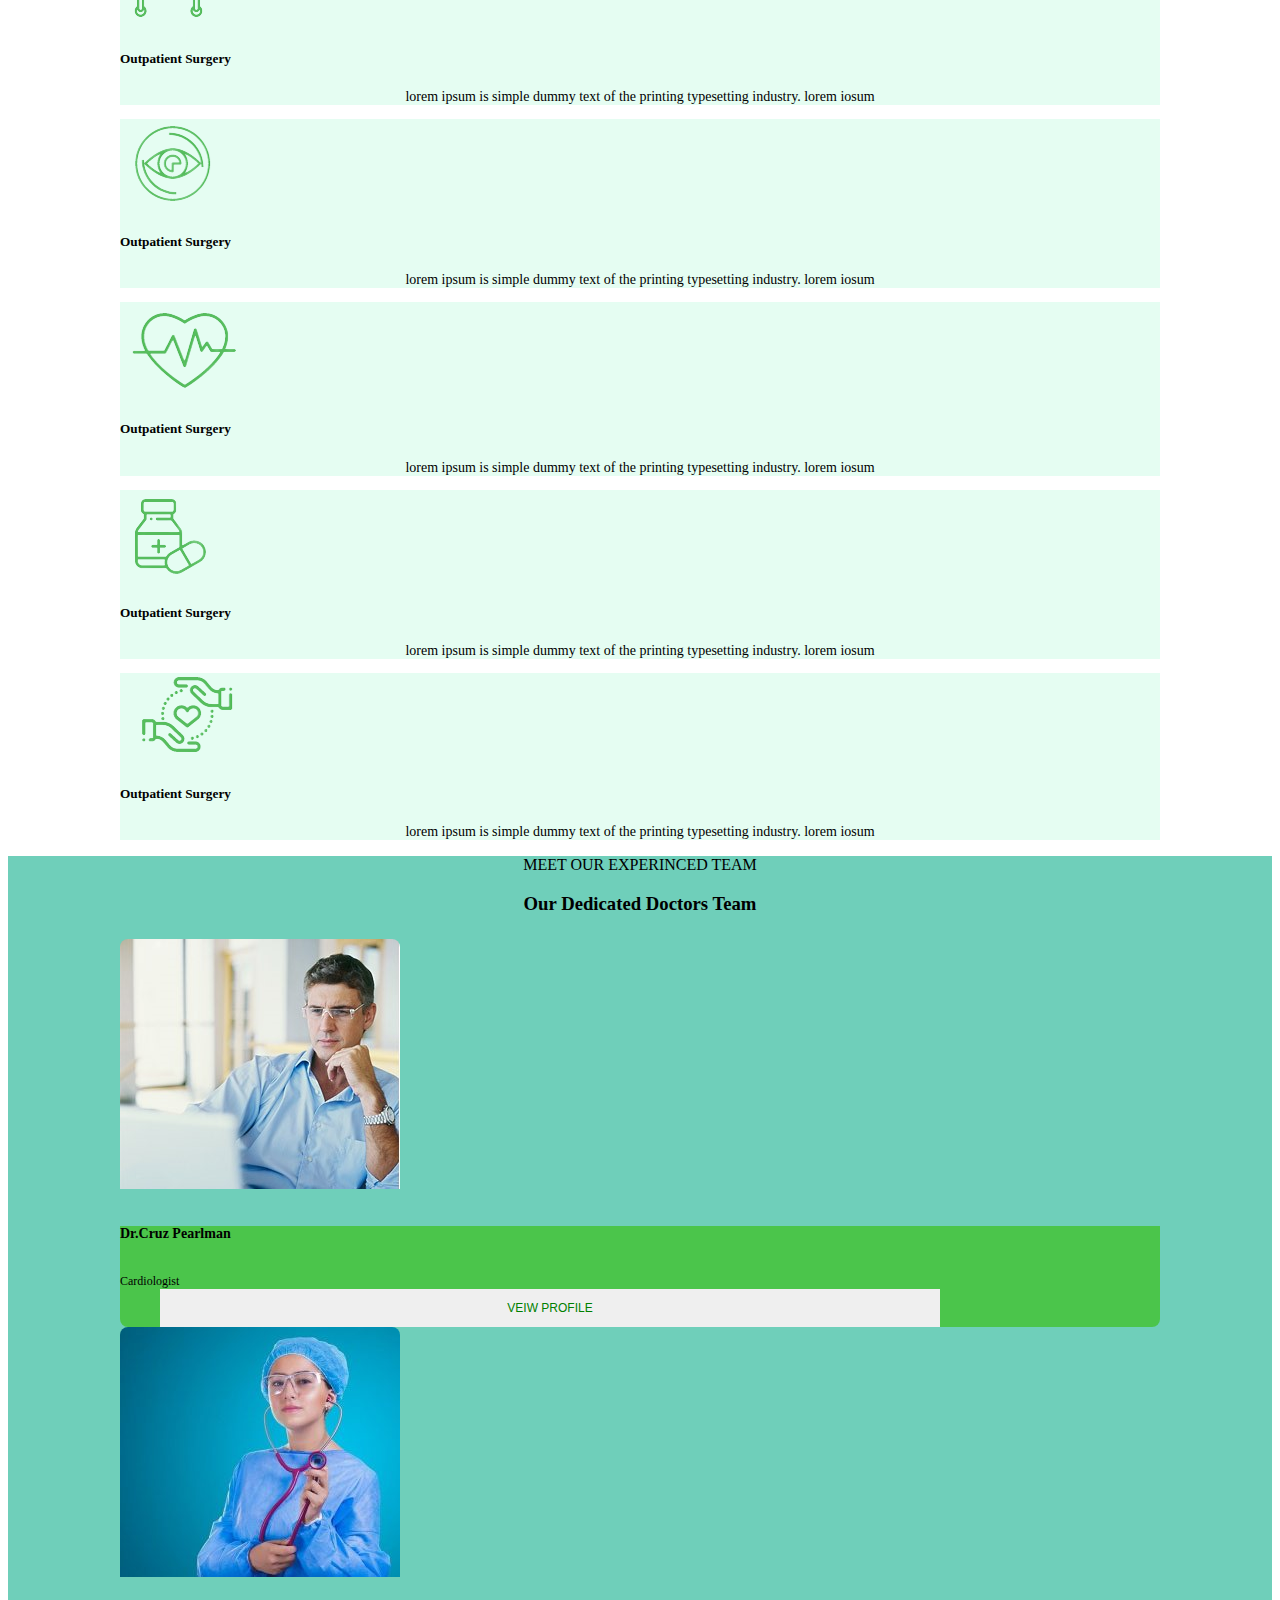
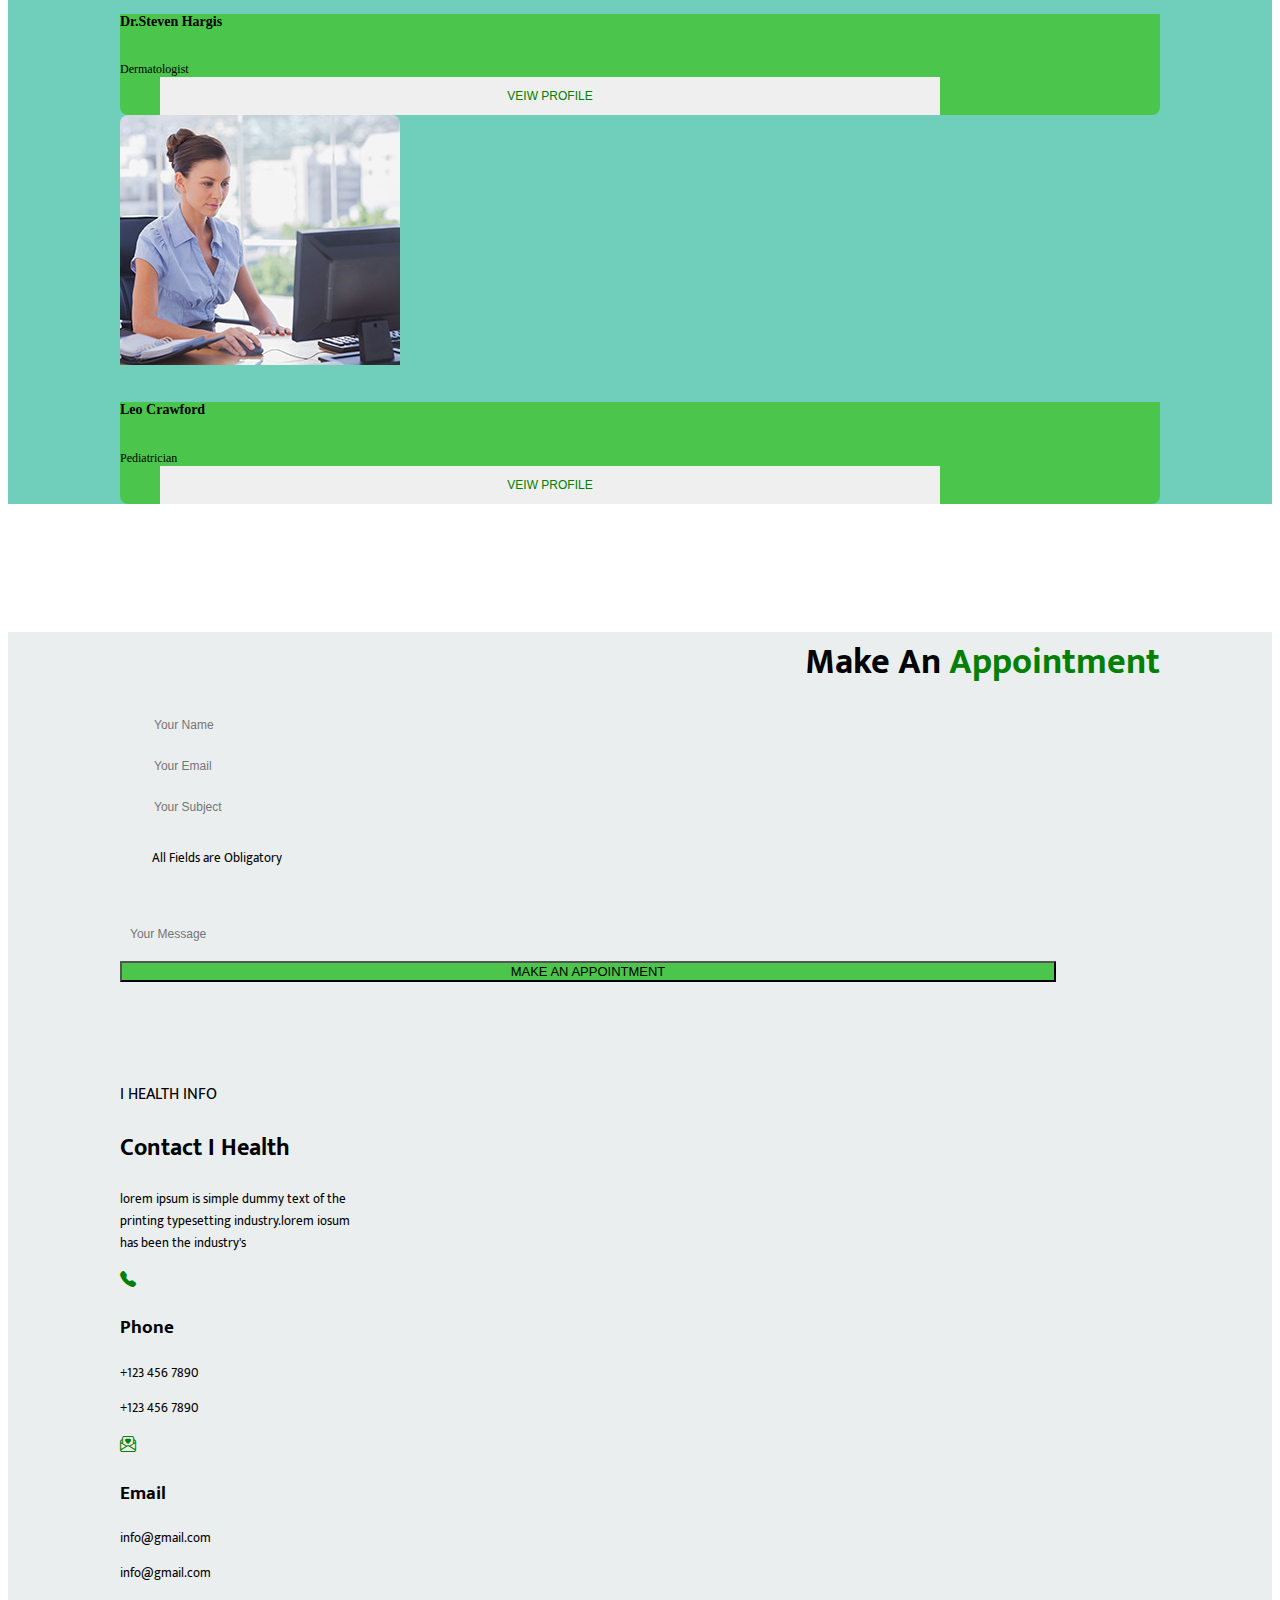
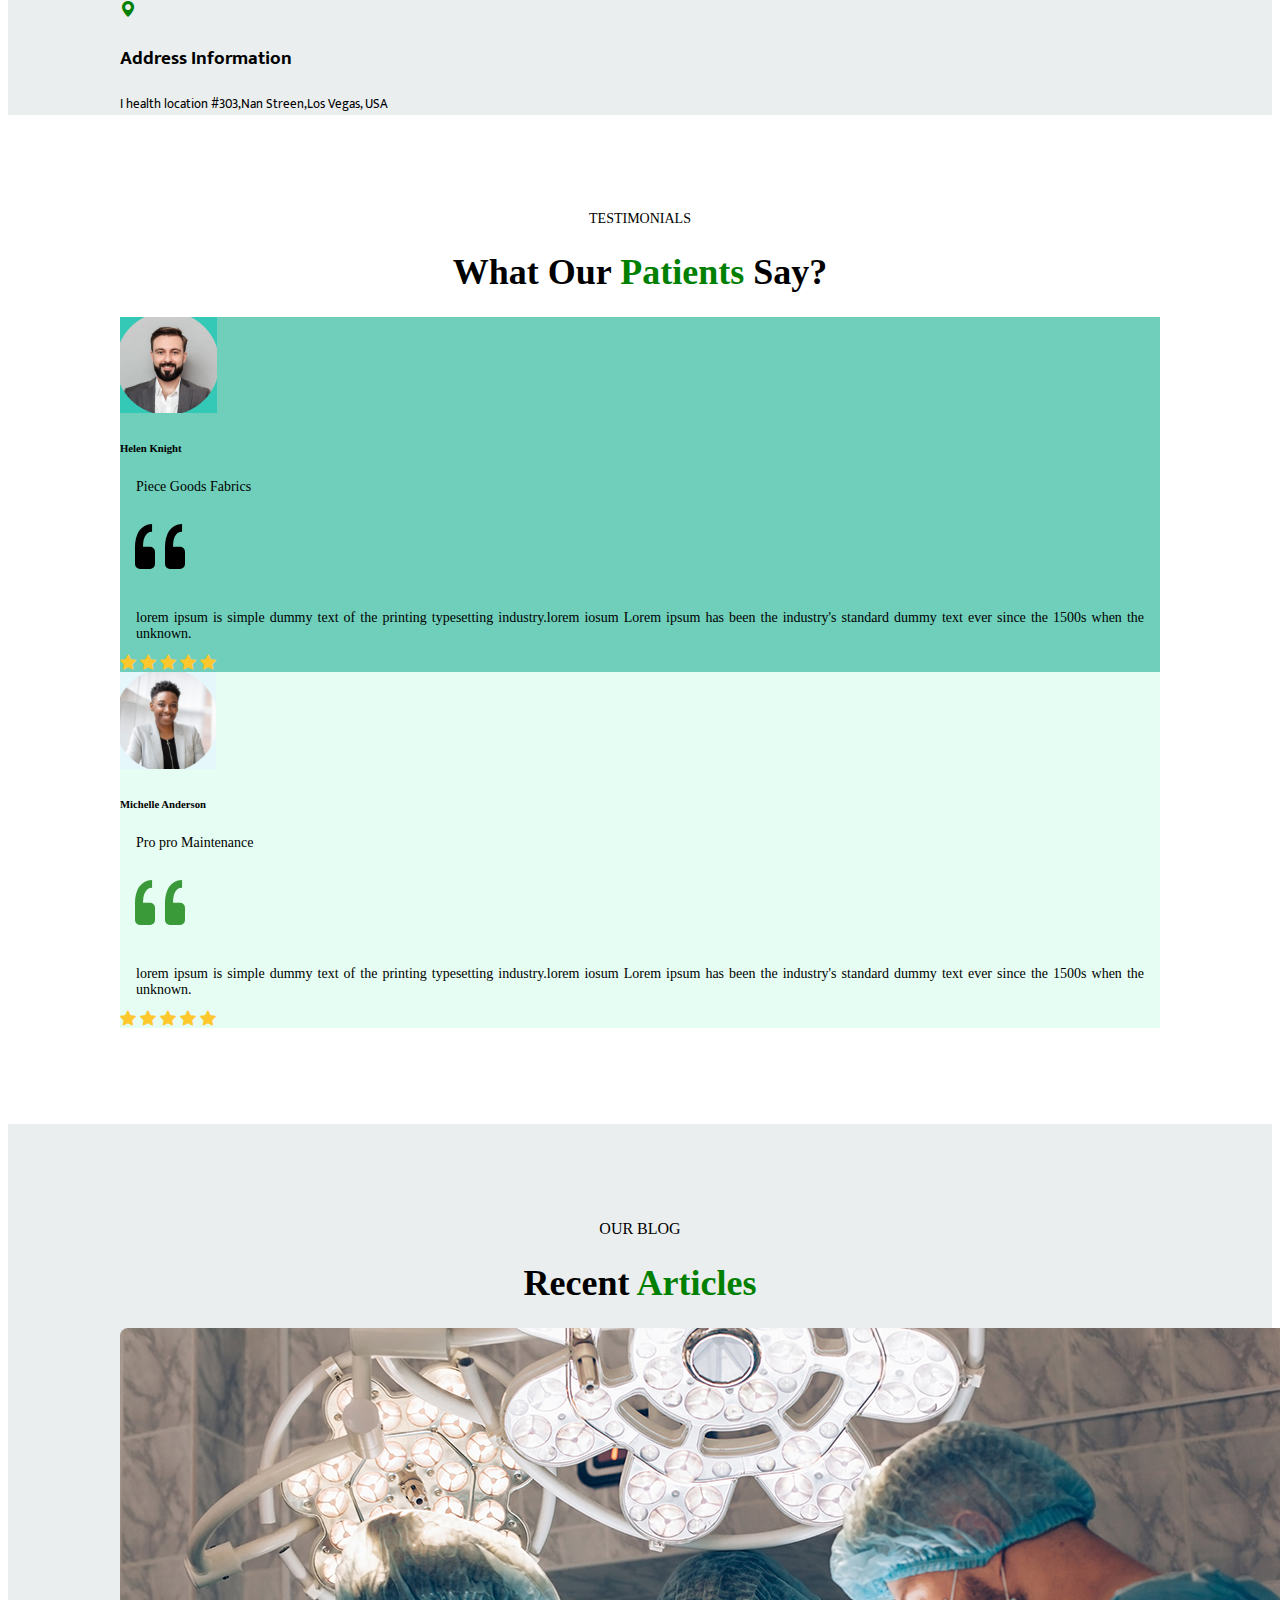
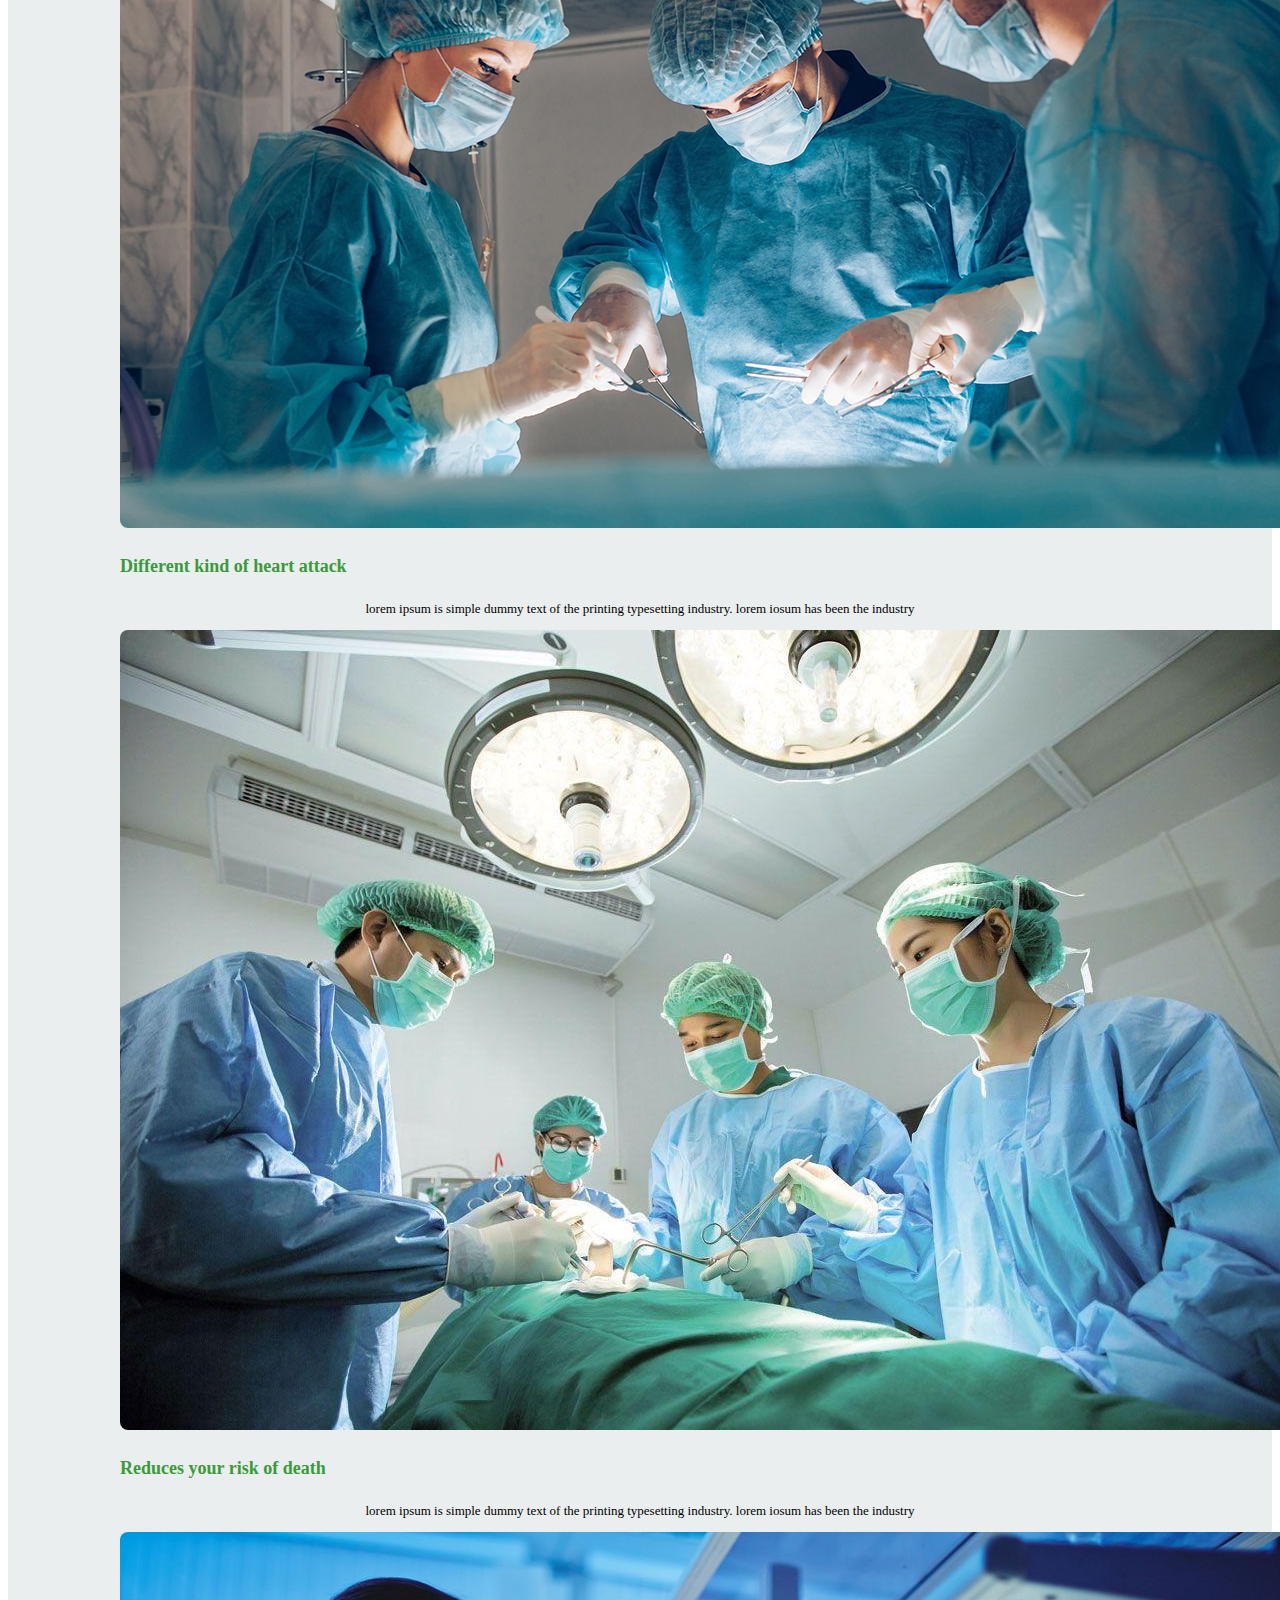
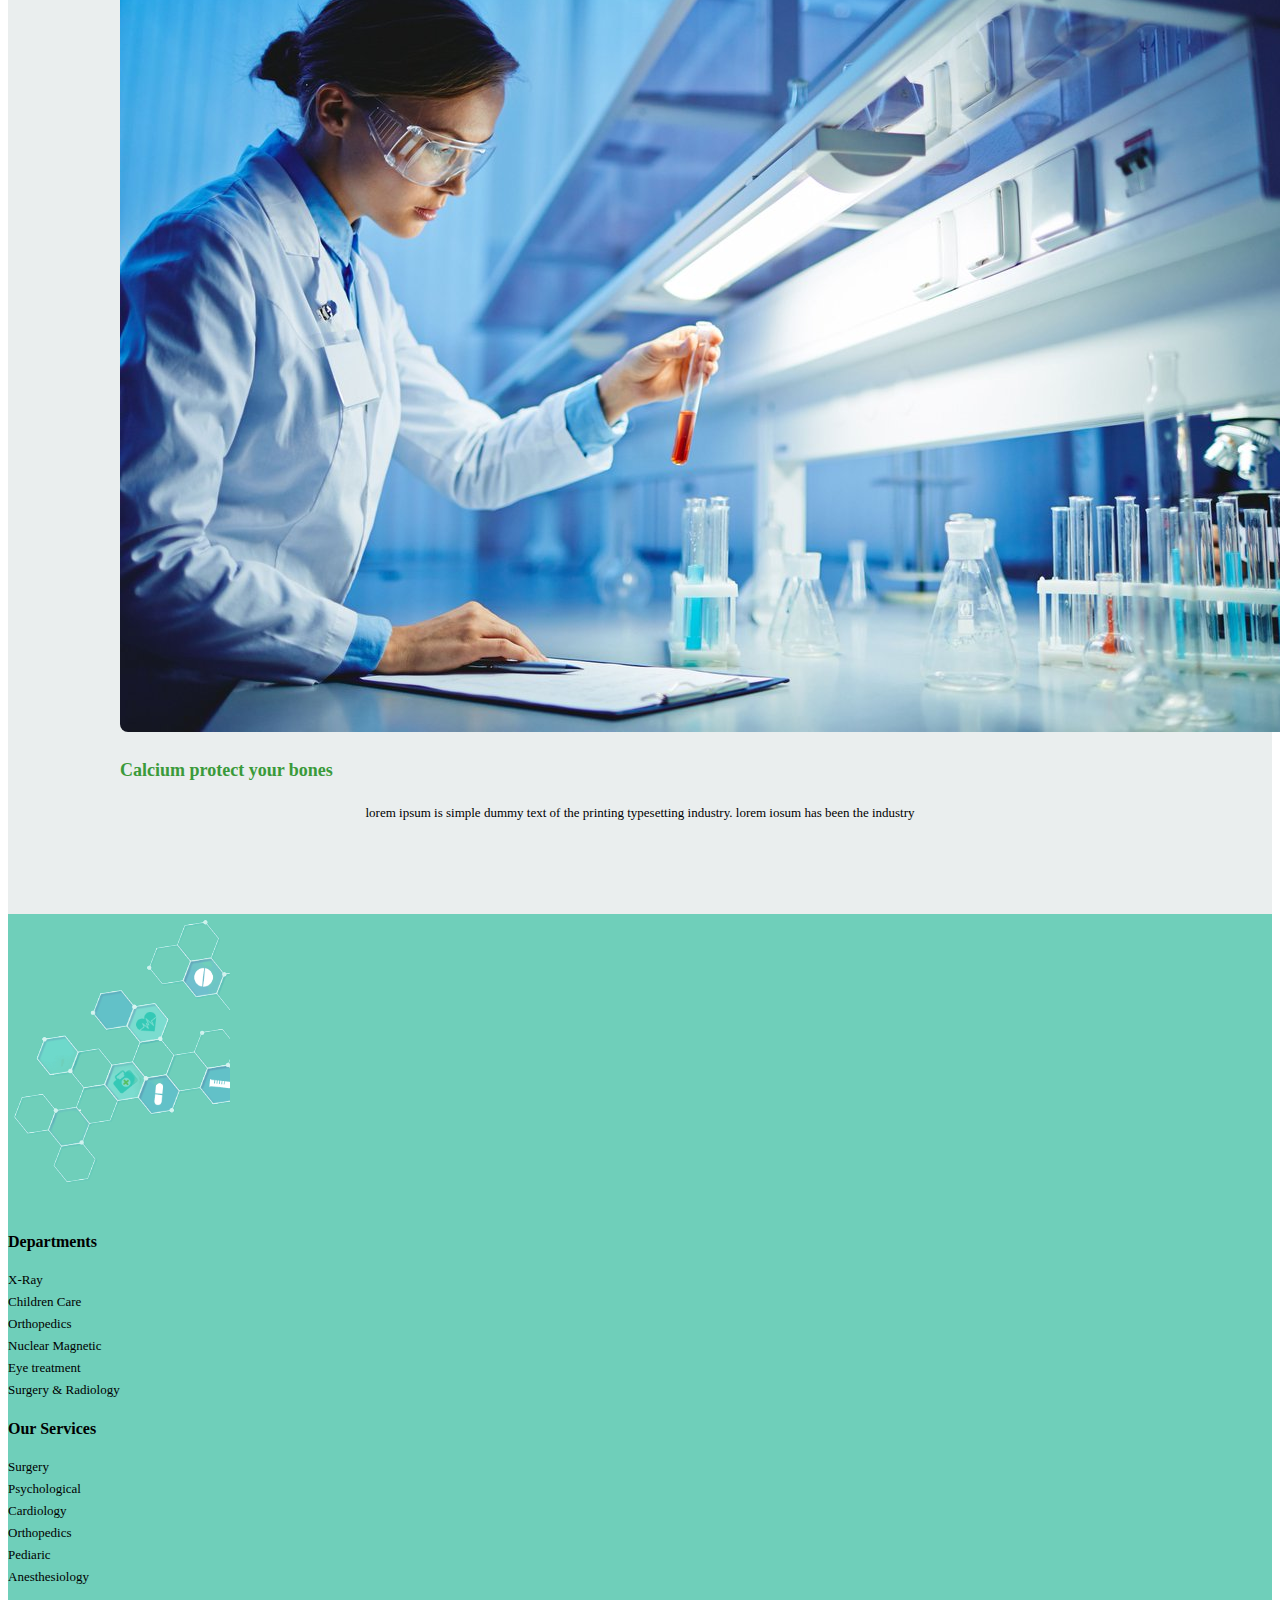
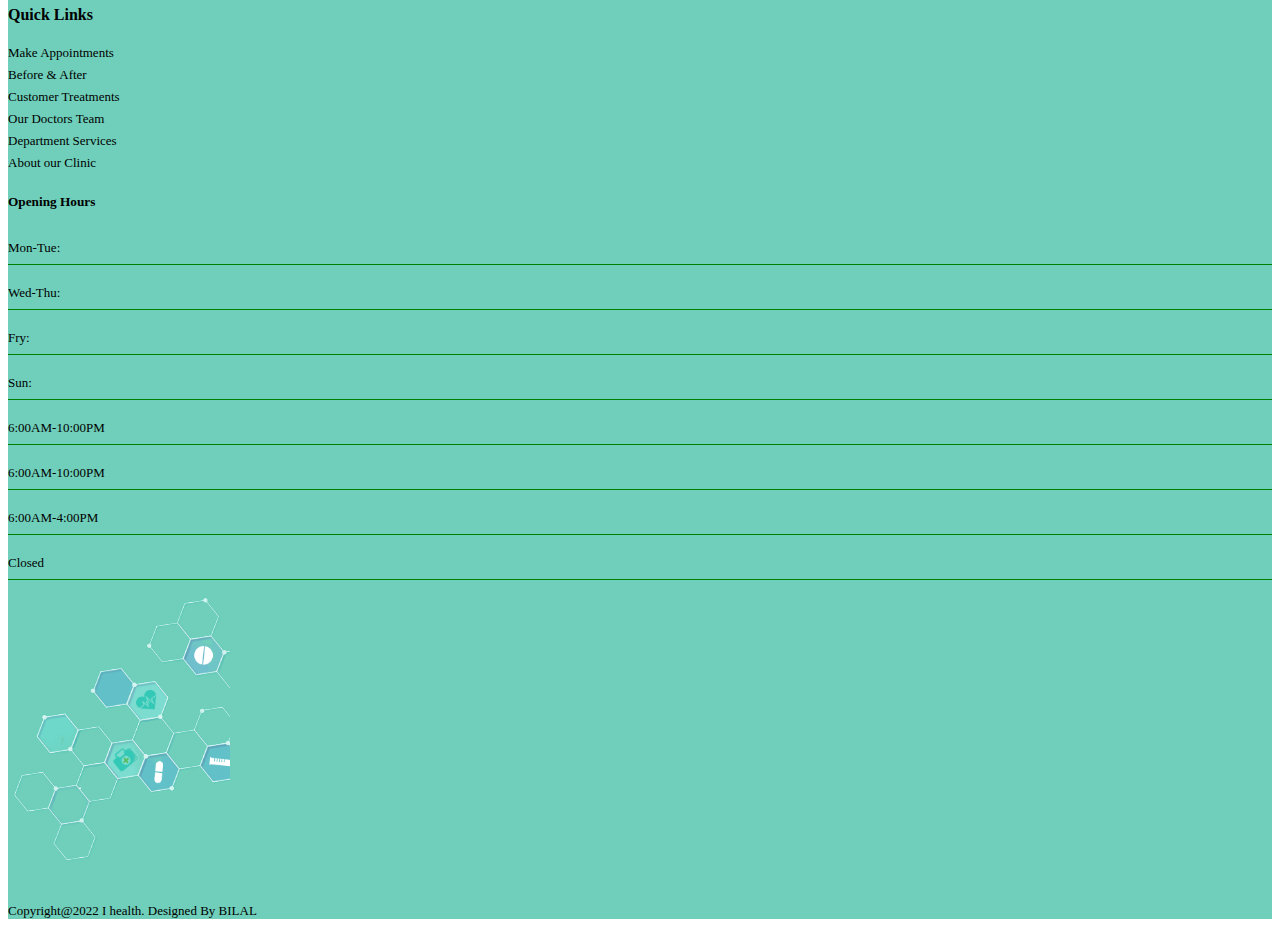
==== commit ab603af9: "created blog page" ====
--- a/index.html
+++ b/index.html
@@ -16,7 +16,7 @@
     <div class="top-secondary-nav bg-main">
       <div class="container">
       <nav class="navbar navbar-light bg-main ">
-        <div class="container-fluid d-flex px-5 py-2 ">
+        <div class="container-fluid d-flex px-6 py-2 ">
           <a class="navbar-brand text-white fs-6 ff-1" href="#">Welcome to our Inotura medical</a>
           <a class="navbar-brand text-white fs-6 ff-1" href="#">Open Hours: Mon - Sat: 8 am - 5 pm, Sunday: CLOSED</a>
         </div>
@@ -26,15 +26,15 @@
     <div class="top-primary-nav">
       <div class="container">
         <nav class="navbar navbar-light p-0">
-          <div class="container-fluid px-5 d-flex align-items-center">
+          <div class="container-fluid px-6 d-flex align-items-center">
             <a class="navbar-brand "><img src="./assets/img/logo.PNG" alt=""></a>
             <ul class="d-flex align-items-center p-0 m-0">
               <li><a class="fc-1" href="./index.html">HOME</a></li>
-              <li><a href="./contact-us.html">pages </a></li>
+              <li><a href="">pages</a></li>
               <li><a href="">services</a></li>
-              <li><a href="">elements</a></li>
+              
               <li><a href="">blog</a></li>
-              <li><a href="">shop</a></li>
+              <li><a href="./contact-us.html">Contact Us </a></li>
               <li><a href=""><i class="bi bi-list fs-1"></i></a></li>
              
             </ul>
@@ -85,16 +85,16 @@
       <div class="col-md-6">
       <div class="images position-relative">
       <img class="w-100 rounded-3" src="./assets/img/doc.jpg" alt="">
-        <img class="mt-3 rounded-3" src="./assets/img/doc-3.PNG" alt="">
-        <img class="overlay rounded-3" src="./assets/img/doc-2.PNG" alt="">
+        <img class="mt-3 rounded-3 w-35" src="./assets/img/doc-3.PNG" alt="">
+        <img class="overlay rounded-3 h-70" src="./assets/img/doc-2.PNG" alt="">
 
       </div><!-- /.images -->
       </div><!-- /.col-md-6 -->
       <div class="col-md-6 mt-5 ff-1 d-flex align-items-center">
-        <div class="des-box mt-5 w-75">
+        <div class="des-box w-60 ms-3">
 
         <p>ABOUT US</p>
-        <h2><span class="fc-1 ff-1">Routine Vaccines</span> Provided for Babies and Children</h2>
+        <h3><span class="fc-1 ff-1">Routine Vaccines</span> Provided for Babies and Children</h3>
         <p class="fs-7 ff-1">Lorem ipsum dolor sit amet, consectetur adipisicing elit. Accusantium deleniti doloremque ducimus ex temporibus maiores unde nostrum dolores quibusdam in libero commodi explicabo modi molestiae impedit sed, recusandae veritatis officiis, alias quae voluptatem repellendus odit. Aliquam expedita enim iste necessitatibus magnam at commodi</p>
         <p class="fs-7 ff-1">Lorem ipsum dolor sit amet, consectetur adipisicing elit. Accusantium deleniti doloremque ducimus ex temporibus maiores unde nostrum dolores quibusdam in libero commodi explicabo modi molestiae impedit sed, recusa</p>
         <button class="border-0 bg-green text-white p-12 rounded-pill me-2">Contact Us!</button>
@@ -107,7 +107,7 @@
       <div class="mission-wrapper mt-5 mb-5 bg-grey">
         <div class="row align-items-center">
           <div class="col-md-6 d-flex justify-content-end ff-1">
-            <div class="details-box w-75 mt-8 mb-8">
+            <div class="details-box w-60 mt-8 mb-8">
           <p>OUR MISSION</p>
           <h2 class="">We Provide Assistance in <br> <span class="fc-1">Various Directions</span></h2>
           <p class="fs-7">lorem ipsum is simple dummy text of the printing typesetting industry.lorem iosum <br>Lorem ipsum has been the industry's standard dummy text <br>ever since the 1500s when the unknown.</p>
@@ -120,8 +120,12 @@
           </ul>  
         </div><!-- /.details-box -->
         </div><!-- /.col-md-6 -->
-        <div class="col-md-6 mt-5 mb-5">
+        <div class="col-md-6 mt-5 mb-5 position-relative">
          <img class=" w-100 h-50 rounded-3" src="./assets/img/doc-3.jpg" alt="">
+         <div class="play-btn d-flex align-items-center bg-green rounded-pill position-absolute start-0 translate-middle py-1 pe-2 ps-1 d-none d-md-flex">
+          <i class="bi bi-play-fill fc-1 bg-light fs-5 rounded-circle me-1"></i>
+          <p class="m-0 fs-7 text-white">VIDEO PLAY</p>
+         </div> <!-- /.play-btn -->
         </div><!-- /.col-md-6 -->
 
         </div><!-- /.row -->
@@ -129,136 +133,149 @@
 
       </div><!-- /.mission-wrapper -->
      <div class="services-wrapper ">
-      <div class="container">
+      <div class="container px-6">
         
         <p>OUR SERVICES</p>
         <h2>Our <span class="fc-1">HealthCare</span> Service</h2>
-        <div class="row row-cols-1 row-cols-md-3 g-2 mb-2 justify-content-center">
-          <div class="col">
-            <div class="card bg-main d-flex justify-content-center text-white">
-              <div class="img-closer d-flex justify-content-center">
-                <img src="./assets/img/services/1.png" class="card-img-top" alt="...">
-              </div>
-              <div class="card-body">
-                <h5 class="card-title">Outpatient Surgery</h5>
-                <p class="card-text">lorem ipsum is simple dummy text <br> of the printing typesetting industry. <br> lorem iosum</p>
-              </div>
-            </div>
-          </div>
-          <div class="col">
-            <div class="card bg-services">
-              <div class="img-closer d-flex justify-content-center">
-                <img src="./assets/img/services/2.png" class="card-img-top" alt="...">
-              </div>
-              <div class="card-body">
-                <h5 class="card-title">Cardiac Clinic</h5>
-                <p class="card-text">lorem ipsum is simple dummy text <br> of the printing typesetting industry. <br> lorem iosum</p>
-              </div>
-            </div>
-          </div>
-          <div class="col">
-            <div class="card bg-services">
-              <div class="img-closer d-flex justify-content-center">
-                <img src="./assets/img/services/3.png" class="card-img-top" alt="...">
-              </div>
-              <div class="card-body">
-                <h5 class="card-title">Ophthalmology Clinic</h5>
-                <p class="card-text">lorem ipsum is simple dummy text <br> of the printing typesetting industry. <br> lorem iosum</p>
-              </div>
-            </div>
-          </div>
-        </div>
-        <div class="row row-cols-1 row-cols-md-3 g-2 justify-content-center">
-          <div class="col">
-            <div class="card d-flex justify-content-center bg-services">
-              <div class="img-closer d-flex justify-content-center">
-                <img src="./assets/img/services/4.png" class="card-img-top" alt="...">
-              </div>
-              <div class="card-body">
-                <h5 class="card-title">Laryngological Clinic</h5>
-                <p class="card-text">lorem ipsum is simple dummy text <br> of the printing typesetting industry. <br> lorem iosum</p>
-              </div>
-            </div>
-          </div>
-          <div class="col">
-            <div class="card bg-services">
-              <div class="img-closer d-flex justify-content-center">
-                <img src="./assets/img/services/5.png" class="card-img-top w-70" alt="...">
-              </div>
-              <div class="card-body">
-                <h5 class="card-title">Gynaecological Clinic</h5>
-                <p class="card-text">lorem ipsum is simple dummy text <br> of the printing typesetting industry. <br> lorem iosum</p>
-              </div>
-            </div>
-          </div>
-          <div class="col">
-            <div class="card bg-services">
-              <div class="img-closer d-flex justify-content-center">
-                <img src="./assets/img/services/6.png" class="card-img-top" alt="...">
-              </div>
-              <div class="card-body">
-                <h5 class="card-title">Laryngological Clinic</h5>
-                <p class="card-text">lorem ipsum is simple dummy text <br> of the printing typesetting industry. <br> lorem iosum</p>
-              </div>
-            </div>
-          </div>
-        </div>
+        <div class="row justify-content-center">
+          <div class="col-md-4 d-flex justify-content-center text-white mb-3">
+          <div class="service-card py-3 rounded-3 w-100 bg-main">
+            <div class="img-closer d-flex justify-content-center">
+              <img src="./assets/img/services/1.png" alt="" class="">
+
+            </div><!-- /.img-closer -->
+          <h5 class="text-center mt-3 fw-bold">Outpatient Surgery</h5>
+          <p class="fs-7 px-4 text-center">lorem ipsum is simple dummy text of the printing typesetting industry. lorem iosum</p>
+          </div><!-- /.service-card -->
+
+          </div><!-- /.col-md-4 -->
+          <div class="col-md-4 d-flex justify-content-center mb-3">
+          <div class="service-card py-3 rounded-3 w-100 bg-services">
+            <div class="img-closer d-flex justify-content-center">
+              <img src="./assets/img/services/2.png" alt="" class="">
+
+            </div><!-- /.img-closer -->
+          <h5 class="text-center mt-3 fw-bold">Outpatient Surgery</h5>
+          <p class="fs-7 px-4 text-center">lorem ipsum is simple dummy text of the printing typesetting industry. lorem iosum</p>
+          </div><!-- /.service-card -->
+
+          </div><!-- /.col-md-4 -->
+          <div class="col-md-4 d-flex justify-content-center mb-3">
+          <div class="service-card py-3 rounded-3 w-100 bg-services">
+            <div class="img-closer d-flex justify-content-center">
+              <img src="./assets/img/services/3.png" alt="" class="">
+
+            </div><!-- /.img-closer -->
+          <h5 class="text-center mt-3 fw-bold">Outpatient Surgery</h5>
+          <p class="fs-7 px-4 text-center">lorem ipsum is simple dummy text of the printing typesetting industry. lorem iosum</p>
+          </div><!-- /.service-card -->
+
+          </div><!-- /.col-md-4 -->
+          <div class="col-md-4 d-flex justify-content-center">
+          <div class="service-card py-3 rounded-3 w-100 bg-services">
+            <div class="img-closer d-flex justify-content-center">
+              <img src="./assets/img/services/4.png" alt="" class="">
+
+            </div><!-- /.img-closer -->
+          <h5 class="text-center mt-3 fw-bold">Outpatient Surgery</h5>
+          <p class="fs-7 px-4 text-center">lorem ipsum is simple dummy text of the printing typesetting industry. lorem iosum</p>
+          </div><!-- /.service-card -->
+
+          </div><!-- /.col-md-4 -->
+          <div class="col-md-4 d-flex justify-content-center">
+          <div class="service-card py-3 rounded-3 w-100 bg-services">
+            <div class="img-closer d-flex justify-content-center">
+              <img src="./assets/img/services/5.png" alt="" class="">
+
+            </div><!-- /.img-closer -->
+          <h5 class="text-center mt-3 fw-bold">Outpatient Surgery</h5>
+          <p class="fs-7 px-4 text-center">lorem ipsum is simple dummy text of the printing typesetting industry. lorem iosum</p>
+          </div><!-- /.service-card -->
+
+          </div><!-- /.col-md-4 -->
+          <div class="col-md-4 d-flex justify-content-center">
+          <div class="service-card py-3 rounded-3 w-100 bg-services">
+            <div class="img-closer d-flex justify-content-center">
+              <img src="./assets/img/services/6.png" alt="" class="">
+
+            </div><!-- /.img-closer -->
+          <h5 class="text-center mt-3 fw-bold">Outpatient Surgery</h5>
+          <p class="fs-7 px-4 text-center">lorem ipsum is simple dummy text of the printing typesetting industry. lorem iosum</p>
+          </div><!-- /.service-card -->
+
+          </div><!-- /.col-md-4 -->
+          
+         </div><!-- /.row -->
+           
         
       </div><!-- /.container -->
      </div><!-- /.services-wrapper -->
 
      <div class="staff-wrapper w-100 bg-main my-5">
-      <div class="container p-5 text-white">
+      <div class="container pt-5 px-6 text-white">
       <p class="my-4">MEET OUR EXPERINCED TEAM</p>
       <h3>Our Dedicated Doctors Team</h3>
-      <div class="doctors-section position-absolute">
+      
       <div class="row justify-content-center">
-       <div class="col-md-3">
-        <div class="card text-dark" style="width: 18rem;">
-          <img src="./assets/img/staff/1.PNG" class="card-img-top w-100" alt="...">
-          <div class="card-body d-flex bg-green text-white">
-            <span> 
-              <h6 style="text-align: initial; font-size: 14px;">Dr.Cruz Pearlman</h6>
-              <p style="text-align: initial; font-size: 12px; margin: 0;">Cardiologist</p>
-            </span>
-            <a href=""><button class="rounded-pill">VEIW PROFILE</button></a>
-          </div>
-        </div>
-       </div><!-- /.col-md-3 -->
-       <div class="col-md-3">
-        <div class="card text-dark" style="width: 18rem;">
-          <img src="./assets/img/staff/2.PNG" class="card-img-top w-100" alt="...">
-          <div class="card-body d-flex bg-green text-white">
-            <span> 
-              <h6 style="text-align: initial; font-size: 14px;">Dr.Steven Hargis</h6>
-              <p style="text-align: initial; font-size: 12px; margin: 0;">Dermatologist</p>
-            </span>
-            <a href=""><button class="rounded-pill">VEIW PROFILE</button></a>
-          </div>
-        </div>
-       </div><!-- /.col-md-3 -->
-       <div class="col-md-3">
-        <div class="card text-dark" style="width: 18rem;">
-          <img src="./assets/img/staff/3.PNG" class="card-img-top w-100" alt="...">
-          <div class="card-body d-flex bg-green text-white">
-            <span> 
-              <h6 style="text-align: initial; font-size: 14px;">Leo Crawford</h6>
-              <p style="text-align: initial; font-size: 12px; margin: 0;">Pediatrician</p>
-            </span>
-            <a href=""><button class="rounded-pill">VEIW PROFILE</button></a>
-          </div>
-        </div>
-       </div><!-- /.col-md-3 -->
+       <div class="col-md-4">
+        <div class="profile-card pt-4 w-100">
+          
+            <img src="./assets/img/staff/1.PNG" alt="" class="w-100 ">
+            <div class="card-body d-flex bg-green text-white">
+              <span> 
+                <h6 style="text-align: initial; font-size: 14px;">Dr.Cruz Pearlman</h6>
+                <p style="text-align: initial; font-size: 12px; margin: 0;">Cardiologist</p>
+              </span>
+              <a href=""><button class="rounded-pill">VEIW PROFILE</button></a>
+            </div>
+           
+        </div><!-- /.profile-card -->
+          
+        
+       </div><!-- /.col-md-4 -->
+       <div class="col-md-4">
+        <div class="profile-card pt-4 w-100">
+          
+            <img src="./assets/img/staff/2.PNG" alt="" class="w-100 ">
+            <div class="card-body d-flex bg-green text-white">
+              <span> 
+                <h6 style="text-align: initial; font-size: 14px;">Dr.Steven Hargis</h6>
+                <p style="text-align: initial; font-size: 12px; margin: 0;">Dermatologist</p>
+              </span>
+              <a href=""><button class="rounded-pill">VEIW PROFILE</button></a>
+            </div>
+           
+        </div><!-- /.profile-card -->
+          
+        
+       </div><!-- /.col-md-4 -->
+       <div class="col-md-4">
+        <div class="profile-card pt-4 w-100">
+          
+            <img src="./assets/img/staff/3.PNG" alt="" class="w-100 ">
+            <div class="card-body d-flex bg-green text-white">
+              <span> 
+                <h6 style="text-align: initial; font-size: 14px;">Leo Crawford</h6>
+                <p style="text-align: initial; font-size: 12px; margin: 0;">Pediatrician</p>
+              </span>
+              <a href=""><button class="rounded-pill">VEIW PROFILE</button></a>
+            </div>
+           
+        </div><!-- /.profile-card -->
+          
+        
+       </div><!-- /.col-md-4 -->
+
+     
       </div><!-- /.row -->
-      </div><!-- /.doctors-section -->
       </div><!-- /.container -->
      </div><!-- /.staff-wrapper -->
 
      <div class="appointment-wrapper mt-8 bg-grey ff-1">
-      <div class="container">
+      <div class="container px-6">
        <div class="row">
-        <div class="col-md-7 d-flex justify-content-end">
-        <div class="appointment-box bg-light my-6 w-80 pb-4">
+        <div class="col-md-7 d-flex justify-content-center">
+        <div class="appointment-box bg-light my-6 pb-4">
         <h1 class="m-5 mb-2">Make An <span>Appointment</span></h1>
         <div class="detail-box d-flex">
 
@@ -316,12 +333,12 @@
      </div><!-- /.appointment-wrapper -->
      
      <div class="testimonial-wrapper">
-      <div class="container my-6 mb-5">
+      <div class="container my-6 mb-5 px-6">
         <p>TESTIMONIALS</p>
         <h1>What Our <span>Patients</span> Say?</h1>
       <div class="row">
-        <div class="col-md-6 d-flex justify-content-end">
-          <div class="reveiw-box bg-main p-3 w-75 text-white my-5 rounded-3">
+        <div class="col-md-6 d-flex justify-content-center">
+          <div class="reveiw-box bg-main p-3 text-white my-5 rounded-3">
             <div class="patient-details d-flex align-items-center">
             <img src="./assets/img/patients/patient-1.PNG" alt="" class="rounded-circle ms-3">
             <div class="name-box m-4">
@@ -343,8 +360,8 @@
               </div><!-- /.5stars -->
           </div><!-- /.reveiw-box -->
         </div><!-- /.col-md-6 -->
-        <div class="col-md-6 d-flex justify-content-start">
-          <div class="reveiw-box bg-services p-3 w-75  my-5 rounded-3">
+        <div class="col-md-6 d-flex justify-content-center">
+          <div class="reveiw-box bg-services p-3 my-5 rounded-3">
             <div class="patient-details d-flex align-items-center">
             <img src="./assets/img/patients/patient-2.PNG" alt="" class="rounded-circle ms-3">
             <div class="name-box m-4">
@@ -372,62 +389,53 @@
      </div><!-- /.testimonial-wrapper -->
       
      <div class="blog-wrapper bg-grey">
-     <div class="container py-6 pb-4">
+     <div class="container py-6 pb-4 px-6">
       <p>OUR BLOG</p>
       <h1>Recent <span>Articles</span></h1>
       <div class="article-wrapper">
-        <div class="row row-cols-1 row-cols-md-3 g-4 justify-content-center d-flex my-3">
-          <div class="col me-0">
-            <div class="card">
-              <div class="img-closer position-relative m-0">
-                <img src="./assets/img/articles/article-img-1.jpg" class="card-img-top w-100 rounded-3" alt="...">
-              <div class="date w-20 d-md-block d-none">
-               <p class="bg-green p-2 rounded-pill fs-7 text-white m-0">13 May, 2022</p>
-              </div><!-- /.date -->
-
+        <div class="row justify-content-center">
+          <div class="col-md-4 d-flex justify-content-center">
+            <div class="article-card py-4 rounded-3 w-100">
+              <div class="img-closer m-0 position-relative">
+                <img src="./assets/img/articles/article-img-1.jpg" alt="" class="w-100 rounded-4">
+                <div class="date">
+                <p class="bg-green py-2 px-3 text-white rounded-pill fs-9 m-0">13 May, 2022</p>
+                </div><!-- /.date -->
               </div><!-- /.img-closer -->
-              
-              <div class="card-body bg-grey">
-                <h6 class="card-title text-justify fw-bold fc-green">Different kind of heart attack</h6>
-                <p class="card-text fs-7">lorem ipsum is simple dummy text of the printing typesetting industry. lorem iosum has been the industry</p>
-              </div>
-            </div>
-          </div>
-          <div class="col mx-0">
-            <div class="card">
-              <div class="img-closer position-relative m-0">
-                <img src="./assets/img/articles/artcile-img-2.jpg" class="card-img-top w-100 rounded-3" alt="...">
-              <div class="date w-20 d-md-block d-none">
-               <p class="bg-green p-2 rounded-pill fs-7 text-white m-0">13 May, 2022</p>
-              </div><!-- /.date -->
-
+            <h4 class="text-center mt-3 fc-1">Different kind of heart attack</h4>
+            <p class="fs-7 text-justify px-4">lorem ipsum is simple dummy text of the printing typesetting industry. lorem iosum has been the industry</p>
+            </div><!-- /.article-card -->
+  
+            </div><!-- /.col-md-4 -->
+            <div class="col-md-4 d-flex justify-content-center">
+            <div class="article-card py-4 rounded-3 w-100">
+              <div class="img-closer m-0 position-relative">
+                <img src="./assets/img/articles/artcile-img-2.jpg" alt="" class="w-100 rounded-4">
+                <div class="date">
+                <p class="bg-green py-2 px-3 text-white rounded-pill fs-9 m-0">13 May, 2022</p>
+                </div><!-- /.date -->
               </div><!-- /.img-closer -->
-              
-              <div class="card-body bg-grey">
-                <h6 class="card-title text-justify fw-bold">Reduces your risk of death</h6>
-                <p class="card-text fs-7">lorem ipsum is simple dummy text of the printing typesetting industry. lorem iosum has been the industry</p>
-              </div>
-            </div>
-          </div>
-          <div class="col ms-0">
-            <div class="card">
-              <div class="img-closer position-relative m-0">
-                <img src="./assets/img/articles/article-img-3.jpg" class="card-img-top w-100 rounded-3" alt="...">
-              <div class="date w-20 d-md-block d-none">
-               <p class="bg-green p-2 rounded-pill fs-7 text-white m-0">13 May, 2022</p>
-              </div><!-- /.date -->
-
+            <h4 class="text-center mt-3 fc-1">Reduces your risk of death</h4>
+            <p class="fs-7 text-justify px-4">lorem ipsum is simple dummy text of the printing typesetting industry. lorem iosum has been the industry</p>
+            </div><!-- /.article-card -->
+  
+            </div><!-- /.col-md-4 -->
+            <div class="col-md-4 d-flex justify-content-center">
+            <div class="article-card py-4 rounded-3 w-100">
+              <div class="img-closer m-0 position-relative">
+                <img src="./assets/img/articles/article-img-3.jpg" alt="" class="w-100 rounded-4">
+                <div class="date">
+                <p class="bg-green py-2 px-3 text-white rounded-pill fs-9 m-0">13 May, 2022</p>
+                </div><!-- /.date -->
               </div><!-- /.img-closer -->
-              
-              <div class="card-body bg-grey">
-                <h6 class="card-title text-justify fw-bold ">Calcium protect your bones</h6>
-                <p class="card-text fs-7">lorem ipsum is simple dummy text of the printing typesetting industry. lorem iosum has been the industry</p>
-              </div>
-            </div>
-          </div>
-         
-          
-        </div>
+            <h4 class="text-center mt-3 fc-1">Calcium protect your bones</h4>
+            <p class="fs-7 text-justify px-4">lorem ipsum is simple dummy text of the printing typesetting industry. lorem iosum has been the industry</p>
+            </div><!-- /.article-card -->
+  
+            </div><!-- /.col-md-4 -->
+          
+          
+         </div><!-- /.row -->
       </div><!-- /.article-wrapper -->
 
      
--- a/assets/css/styles.css
+++ b/assets/css/styles.css
@@ -25,6 +25,12 @@
 }
 .fs-7{
     font-size: 13px;
+}
+.fs-8{
+    font-size: 48px;
+}
+.fs-9{
+    font-size: 10px;
 }
 .p-12{
     padding: 12px;
@@ -33,11 +39,24 @@
     padding-top: 5rem;
     padding-bottom: 5rem;
 }
+.px-6{
+    padding-right: 7rem;
+    padding-left: 7rem;
+}
 .w-20{
     width: 30%;
 }
 .w-70{
     width: 70px!important;
+}
+.w-35{
+    width: 35%;
+}
+.w-60{
+    width: 60%;
+}
+.h-70{
+    height: 70%!important;
 }
 .w-80{
     width: 80%;
@@ -54,6 +73,12 @@
 .my-6{
     margin-top: 6rem;
     margin-bottom: 6rem;
+}
+.text-justify{
+    text-align: justify!important;
+}
+.rounded-4{
+    border-radius: 0.5rem;
 }
 .top-primary-nav a img{
     width: 120px;
@@ -71,7 +96,7 @@
 font-family: 'Mukta', sans-serif;
 }
 .appointment-wrapper{
-left: 13%;
+left: 18%;
 top: 20%;
 font-family: 'Mukta', sans-serif;
 }
@@ -98,6 +123,13 @@
     right: 7%;
     width: 350px;
 }
+.des-box p{
+    text-align: justify;
+}
+.play-btn {
+   top: 85%;
+
+}
 .details-box ul li{
     list-style-type: none;
     font-weight: bold;
@@ -118,28 +150,11 @@
     text-align: center;
     margin-bottom: 35px;
 }
-.card{
-    border: 0;
-    border-radius: 12px;
-}
-.card img{
-    width: 80px;
-}
-.card h5{
-    text-align: center;
-    font-weight: bold;
-}
-.col{
-    width: 24%!important;
-    margin: 12px;
-}
-.img-closer{
-    margin-top: 12px;
-}
+
 
 .staff-wrapper .container{
-    position: relative;
-    height: 430px;
+    
+    
 }
 .staff-wrapper .container p{
     text-align: center;
@@ -148,8 +163,13 @@
     text-align: center;
     margin-bottom: 24px;
 }
-.card-img-top{
-    width: 275px;
+.profile-card img{
+    border-top-left-radius: 8px;
+    border-top-right-radius: 8px;
+}
+.card-body{
+    border-bottom-left-radius: 8px;
+    border-bottom-right-radius: 8px;
 }
 .card-body a button{
     margin-left: 40px;
@@ -265,18 +285,21 @@
     font-size: 18px;
    
 }
+.article-card h4{
+    font-size: 18px;
+}
+.article-card p{
+    text-align: center!important;
+}
 .date{
-    position: absolute;
+    position:absolute;
     bottom: 5%;
-    right: 5%;
-} 
-
-.date p{
-    font-size: 9px;
-}
-.article-wrapper .row .col{
-    width: 27%!important;
-}
+    right: 3%;
+}
+
+
+    
+
 .footer .row .col-md-2 ul{
     margin: 0;
     padding: 0;
@@ -299,9 +322,30 @@
  
    
 
-   
-
-
-
-
-
+   /* media queries */
+  
+@media (max-width: 575.98px) {  }
+
+
+@media (max-width: 767.98px) {  }
+
+
+@media (max-width: 991.98px) { 
+    .testimonial-wrapper .container .row{
+        display: block!important;
+        justify-content: center;
+    }
+ }
+
+
+@media (max-width: 1199.98px) {  }
+
+
+@media (max-width: 1399.98px) {  }
+
+
+
+
+
+
+
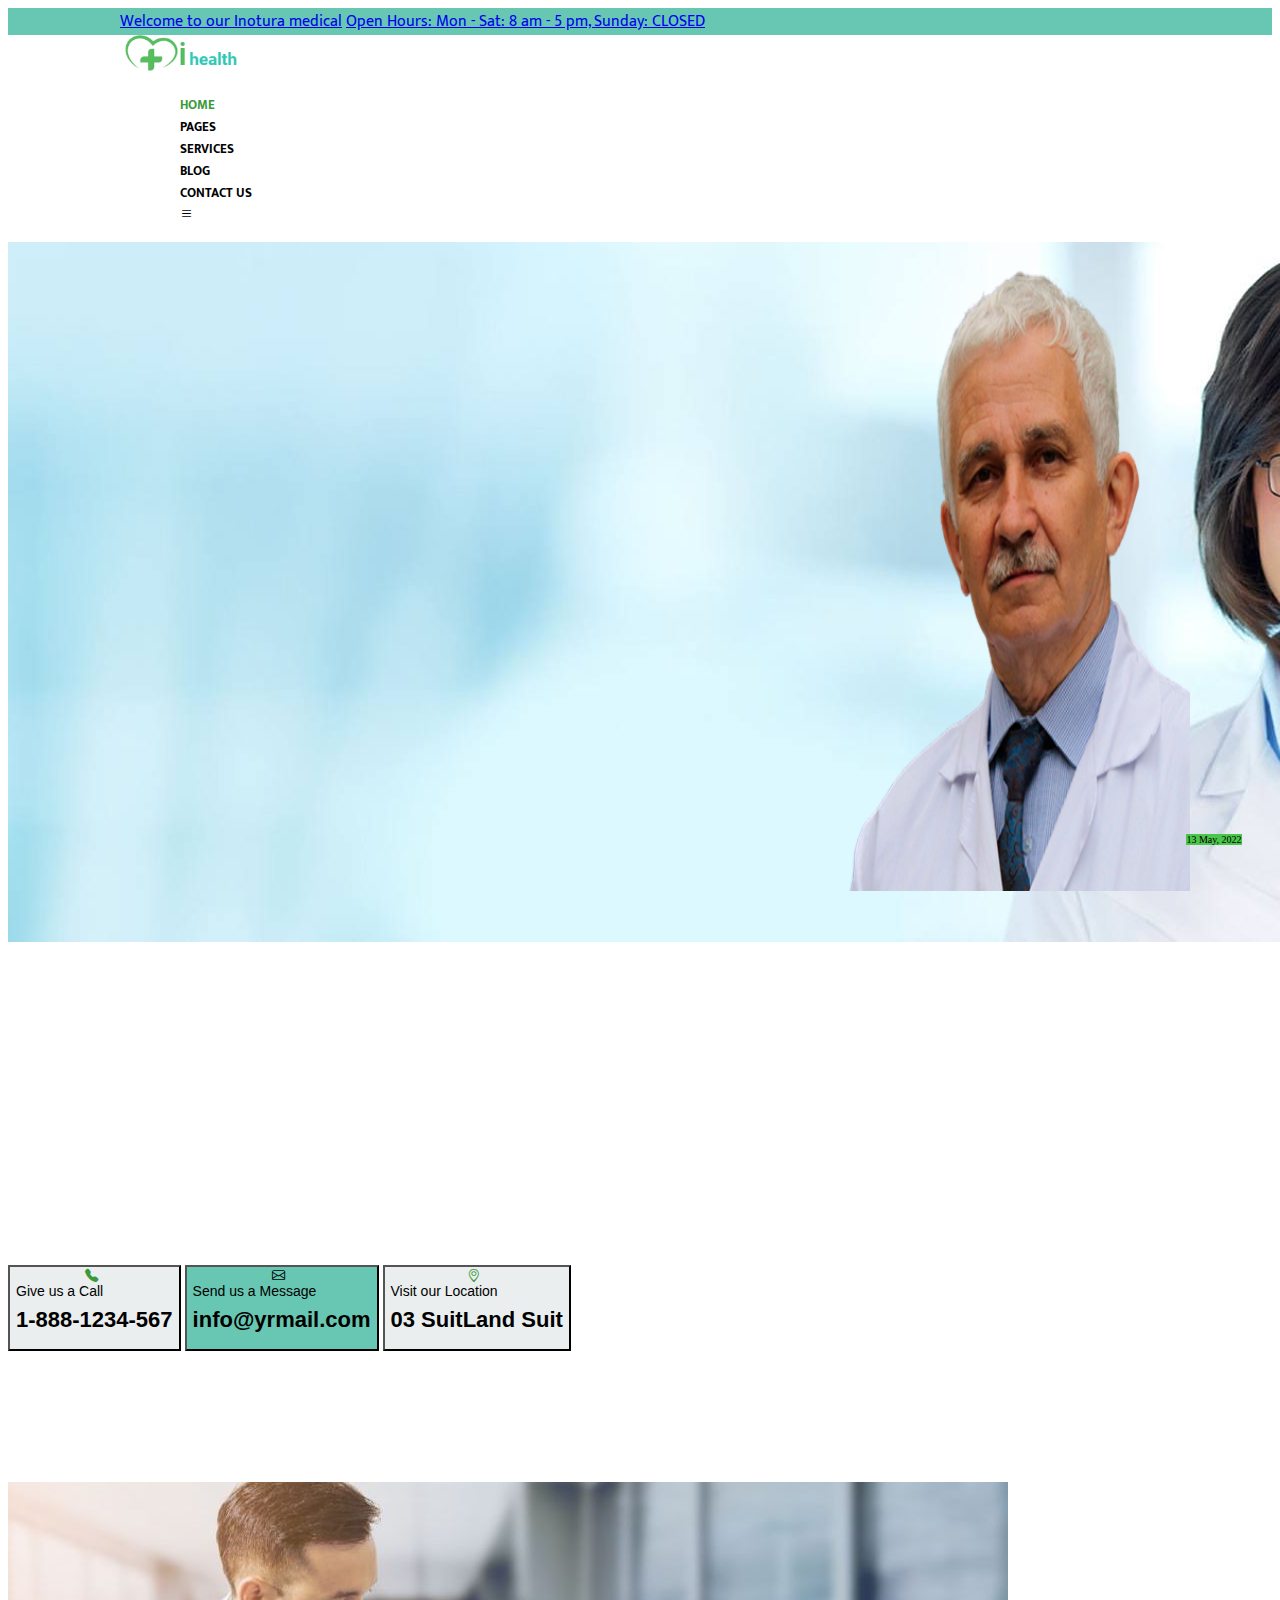
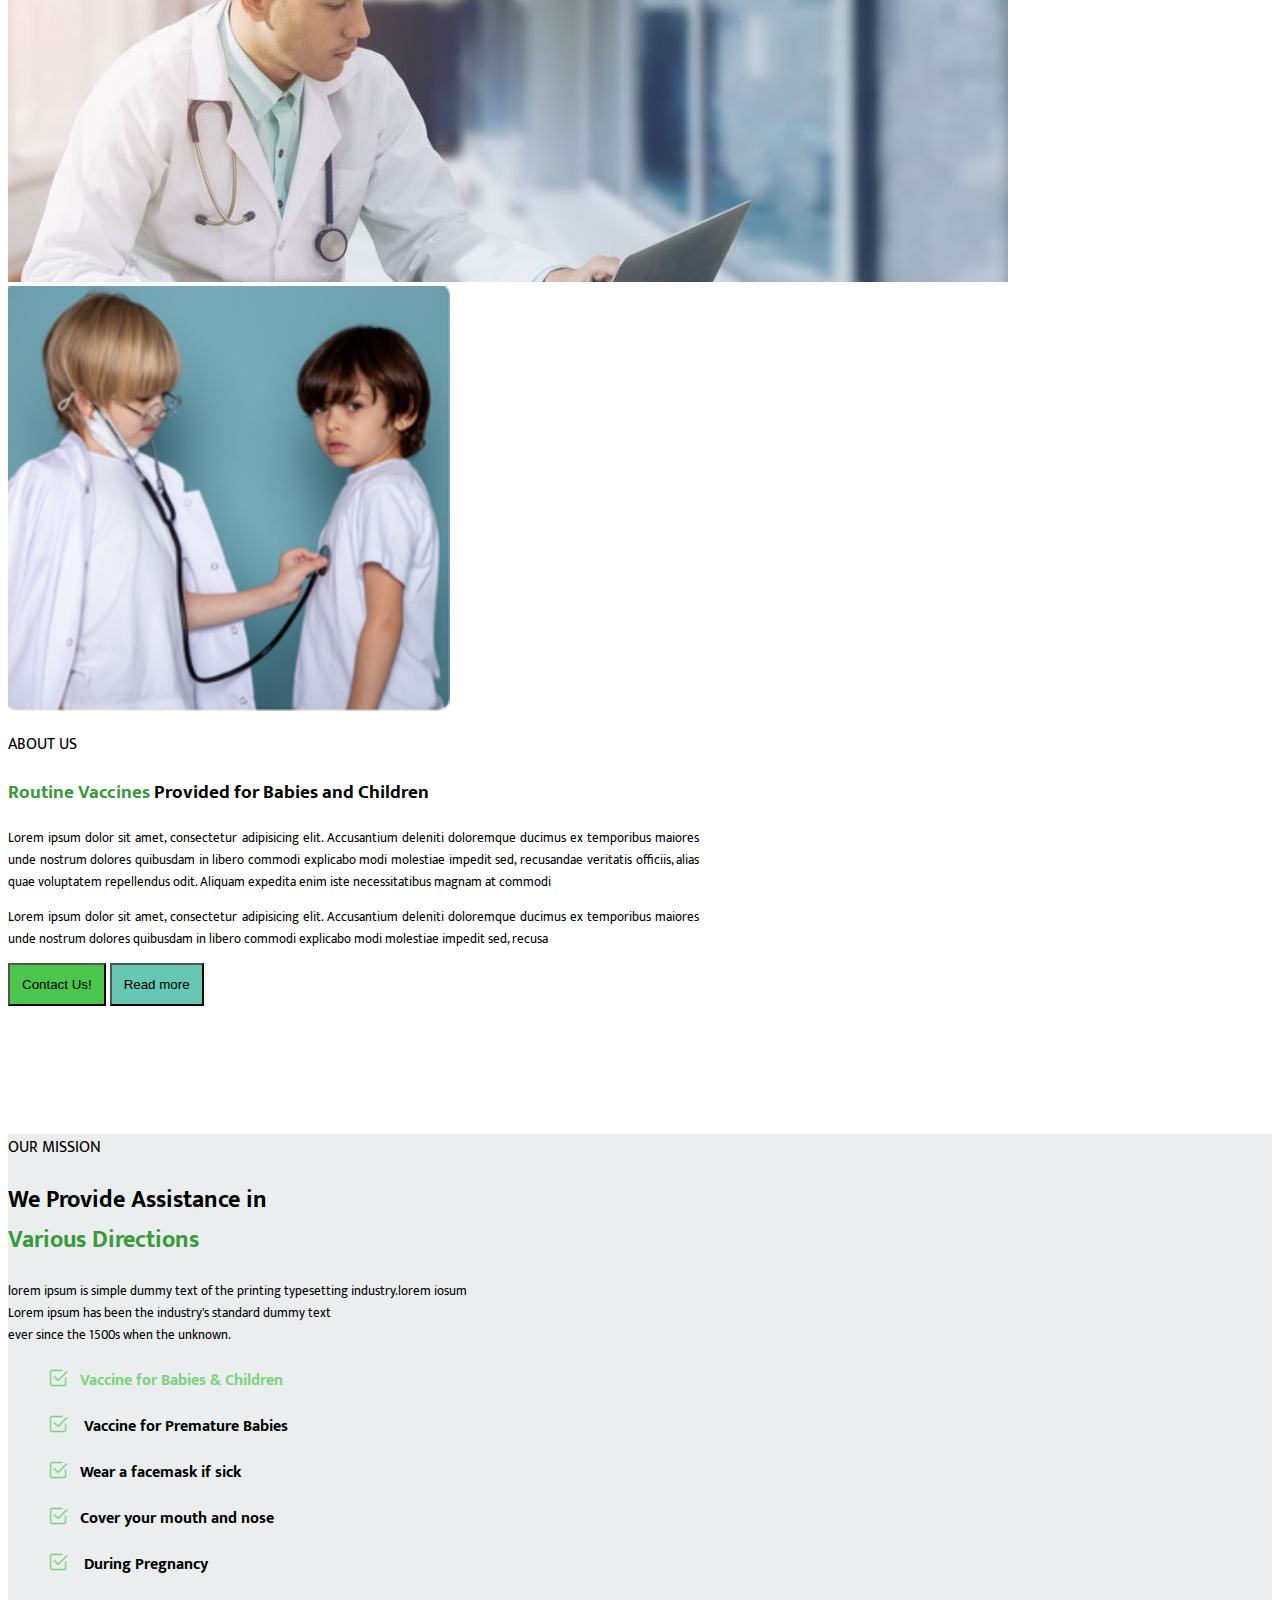
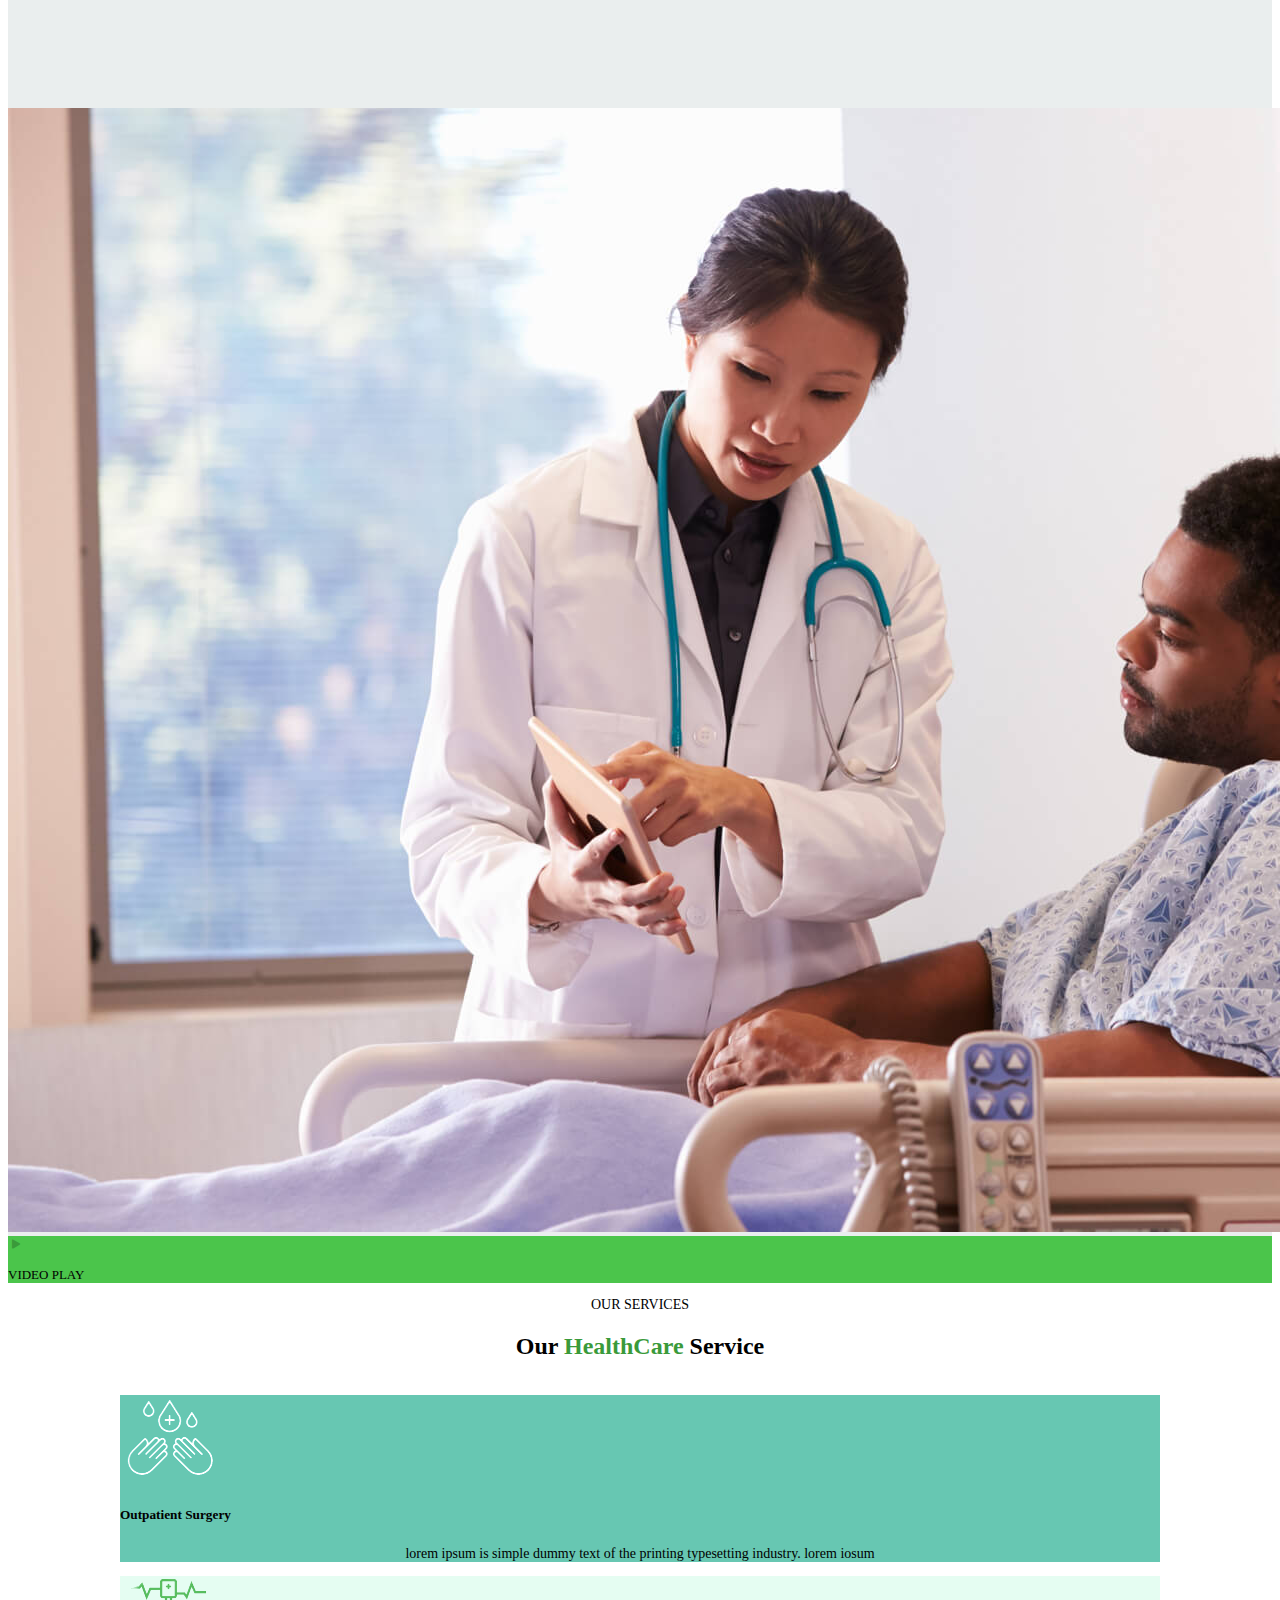
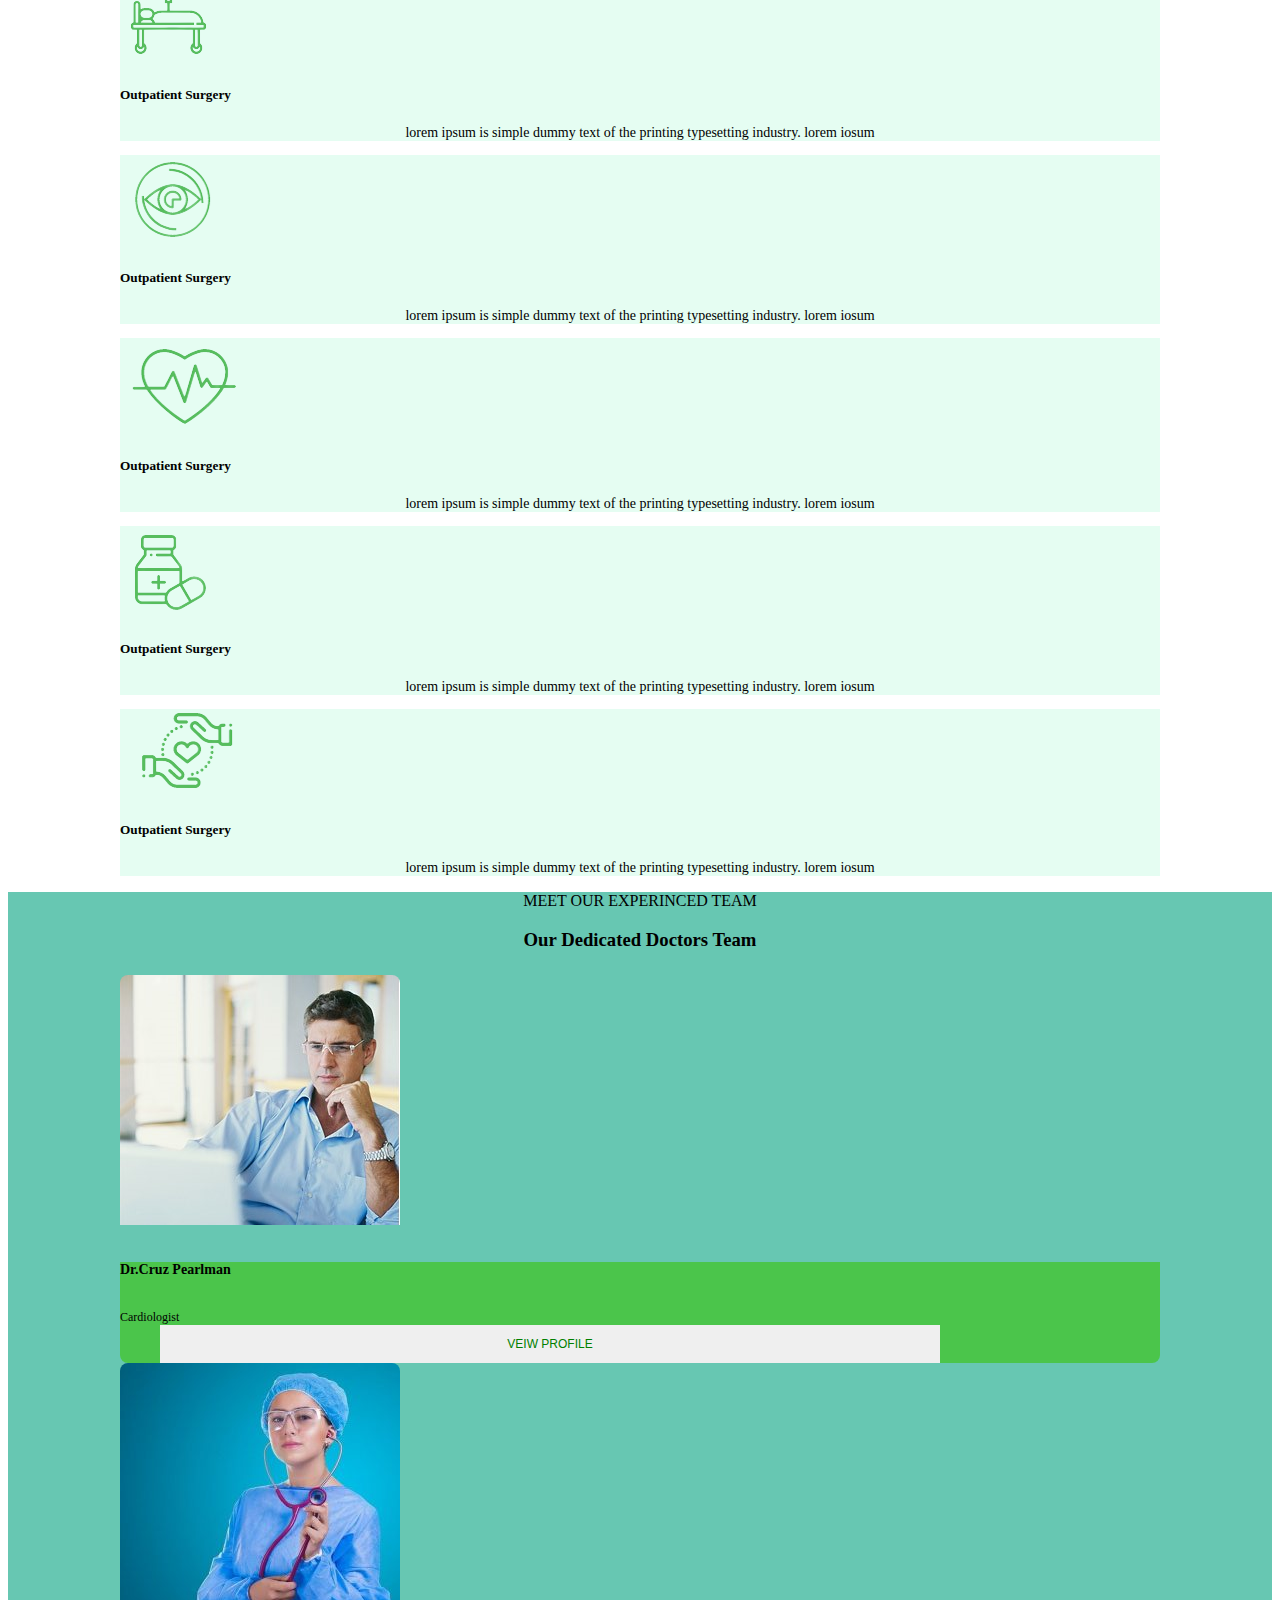
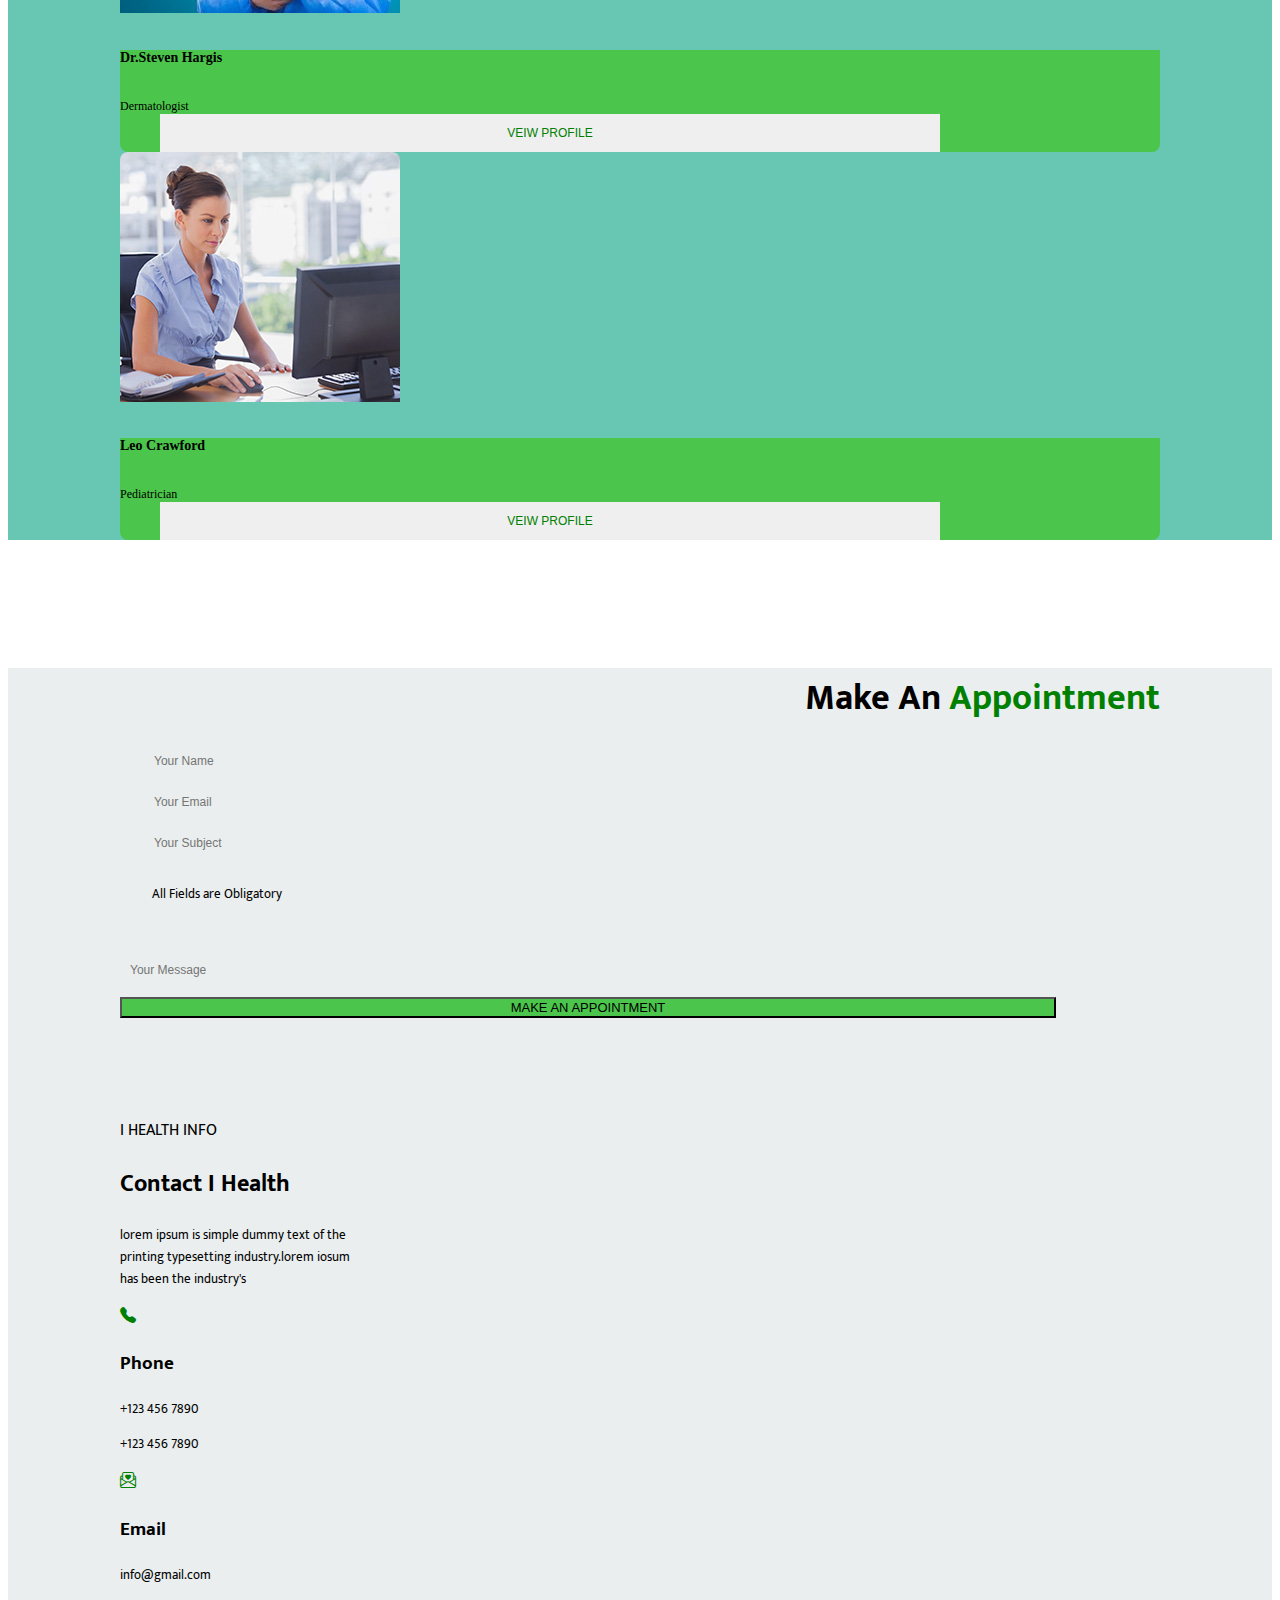
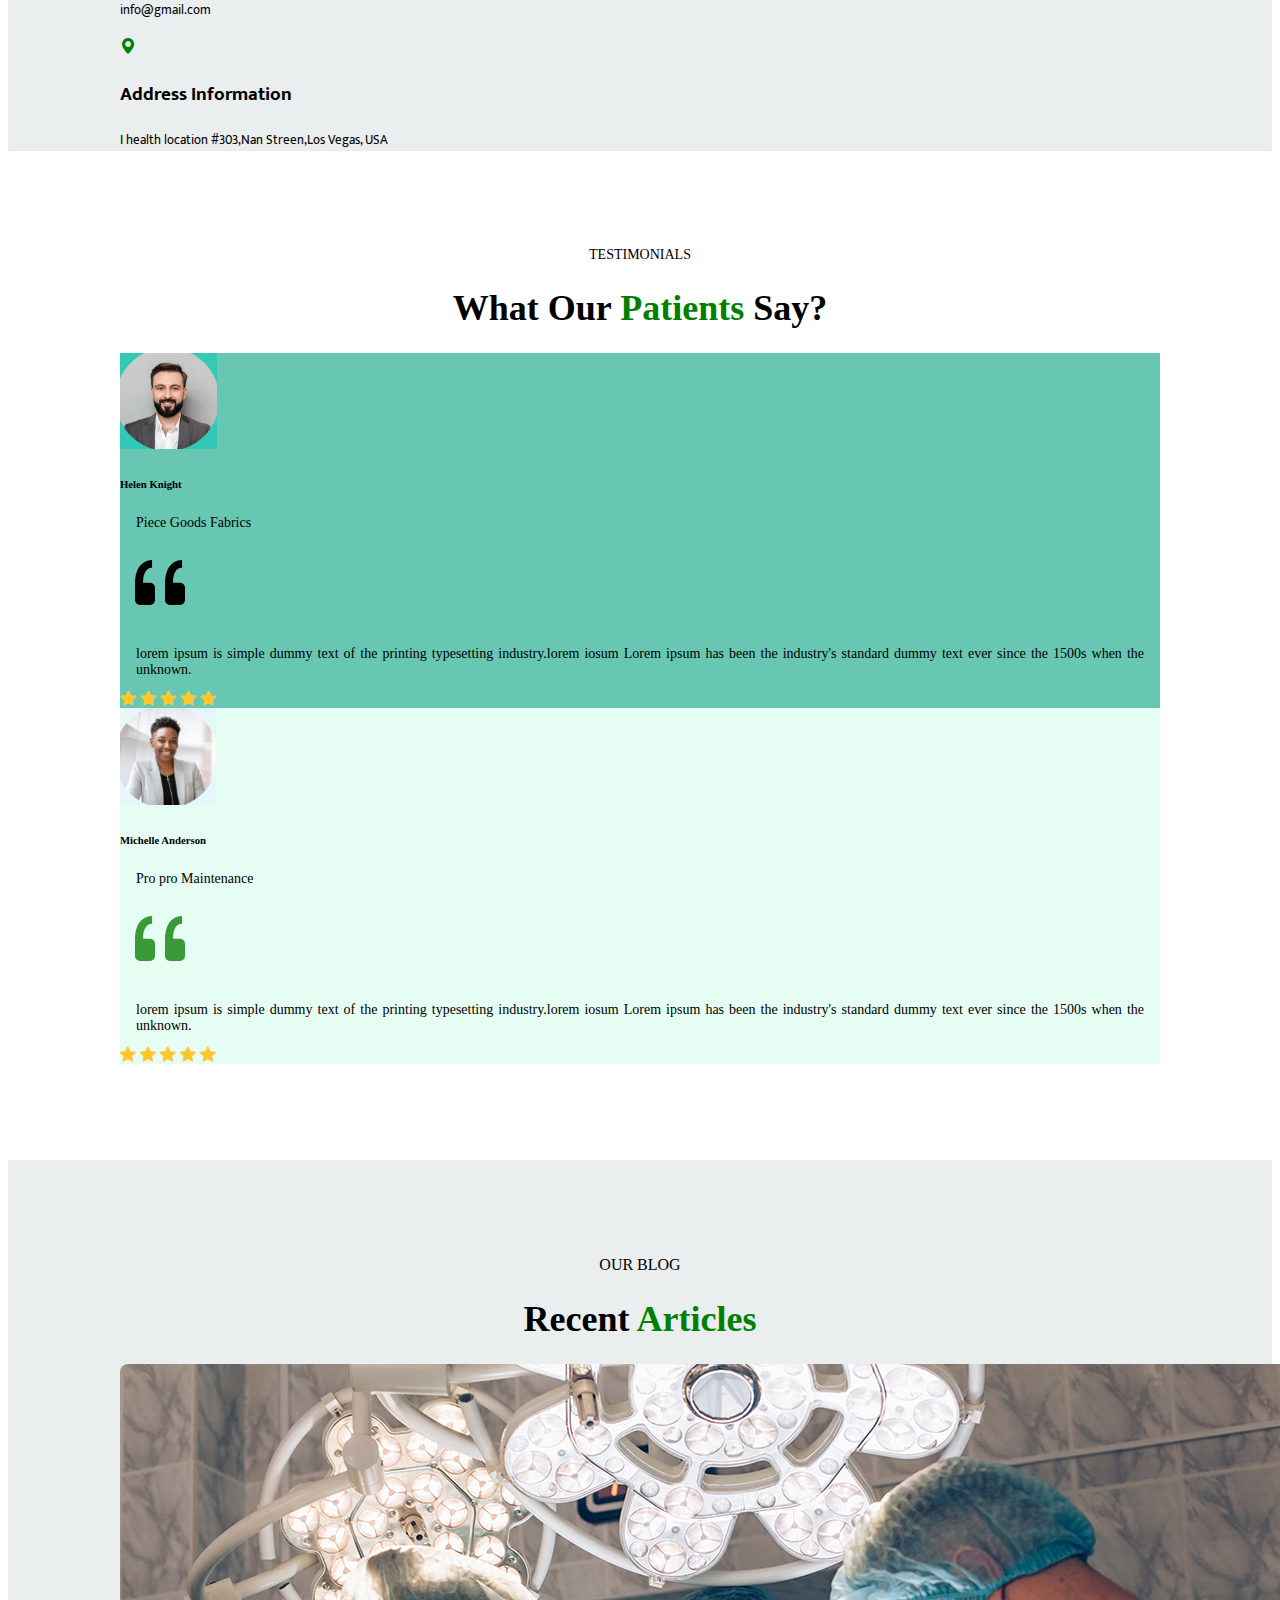
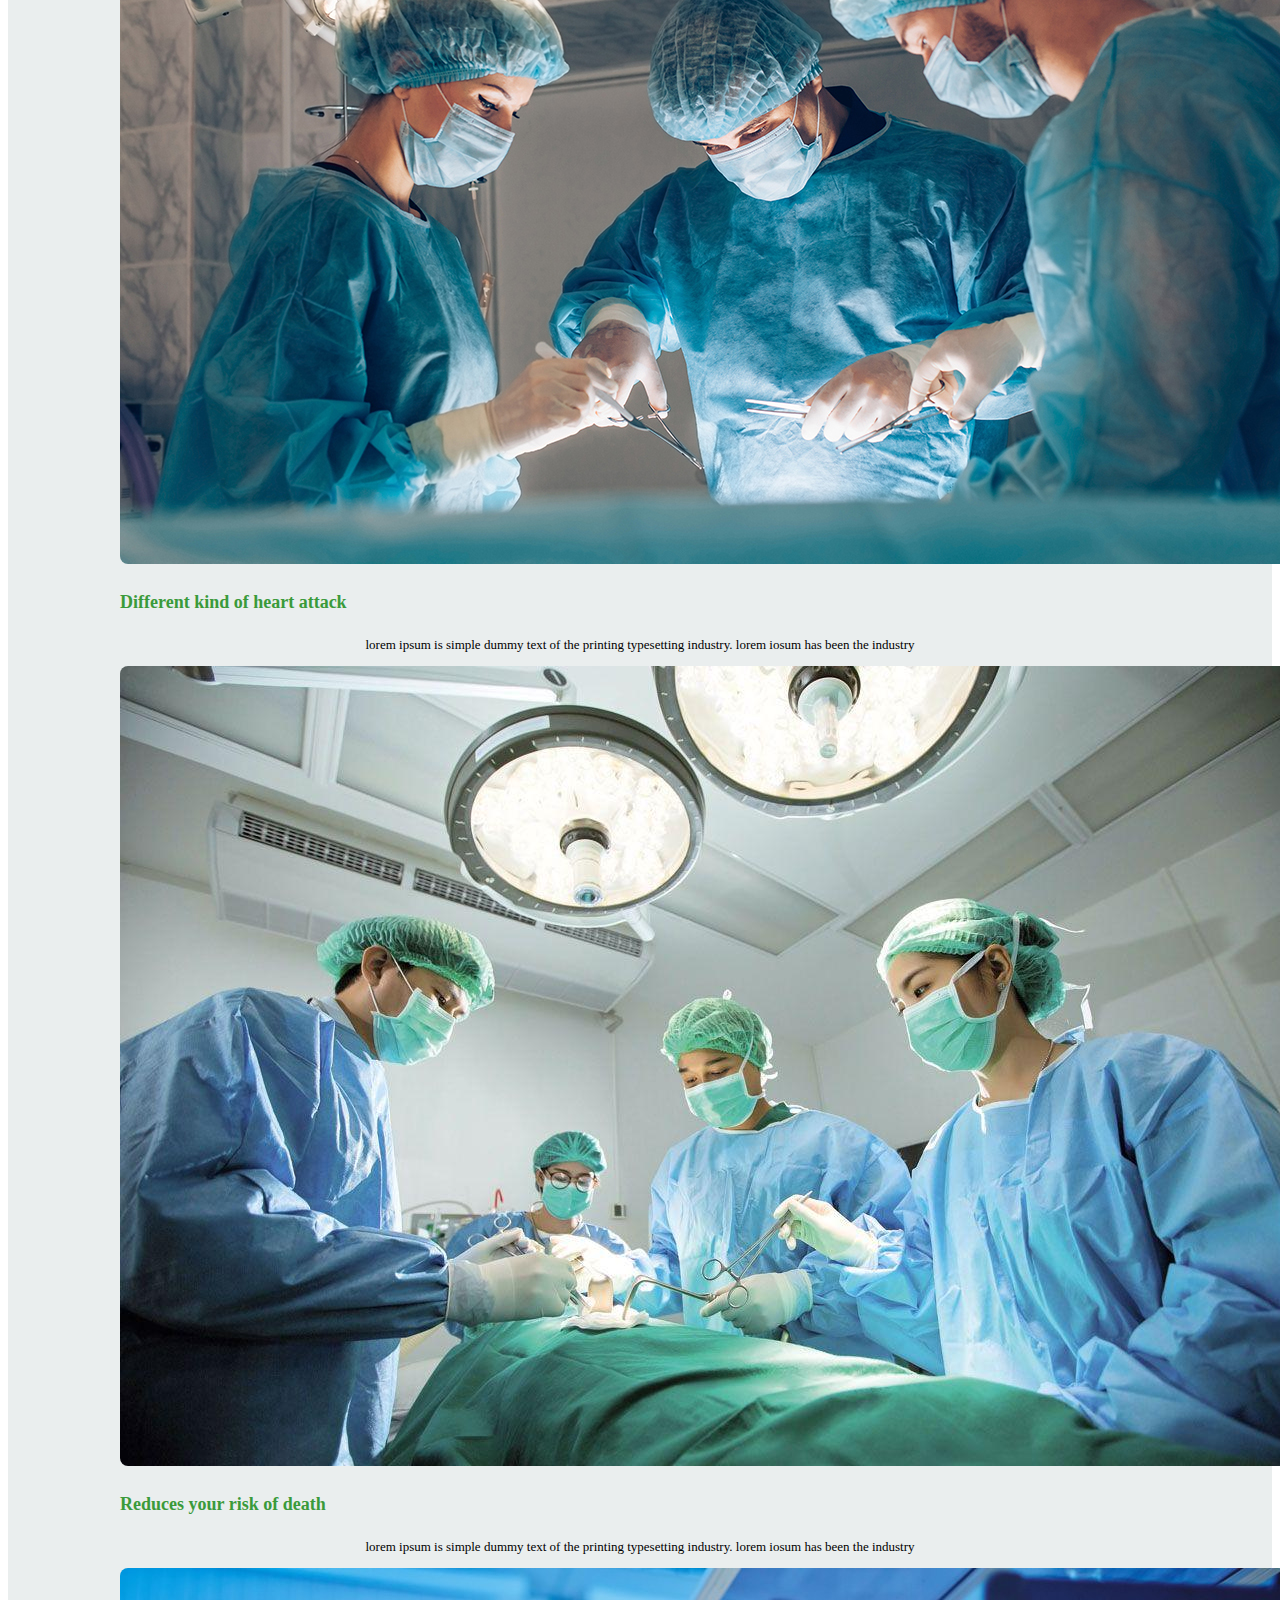
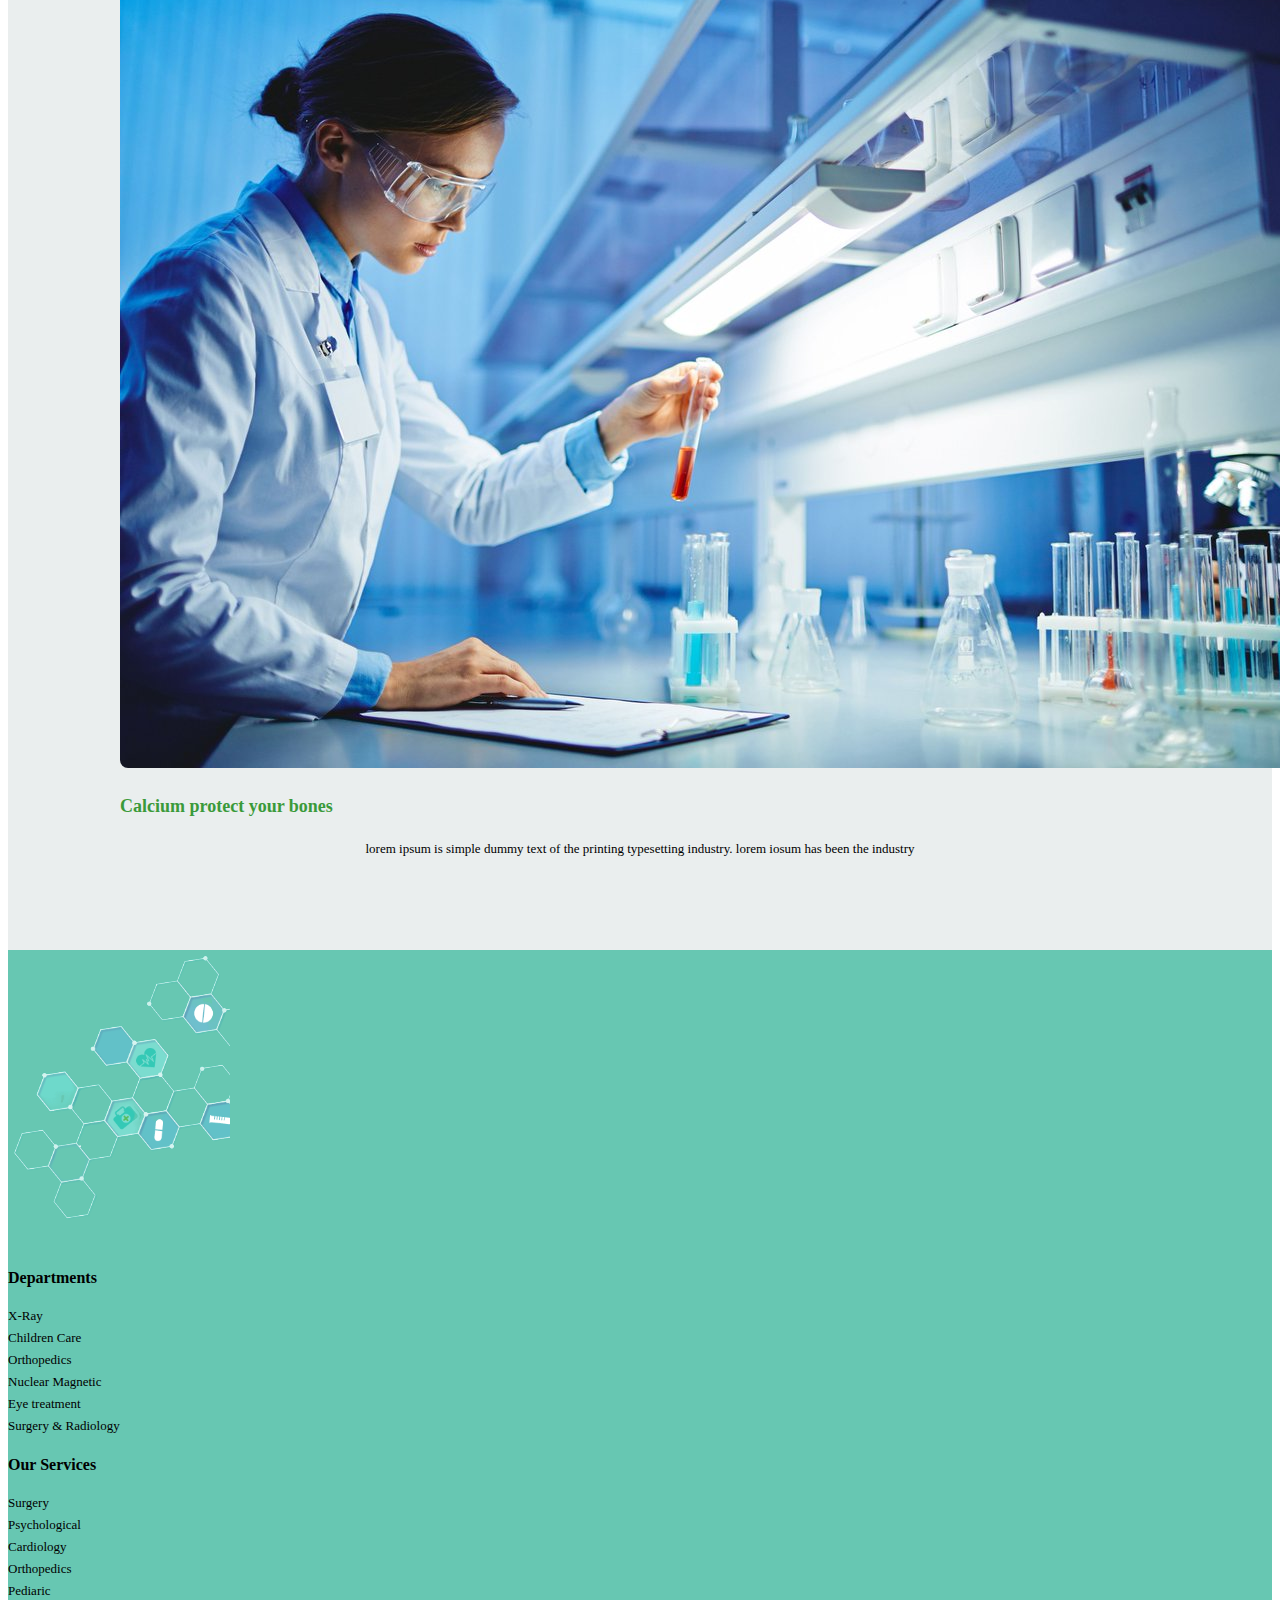
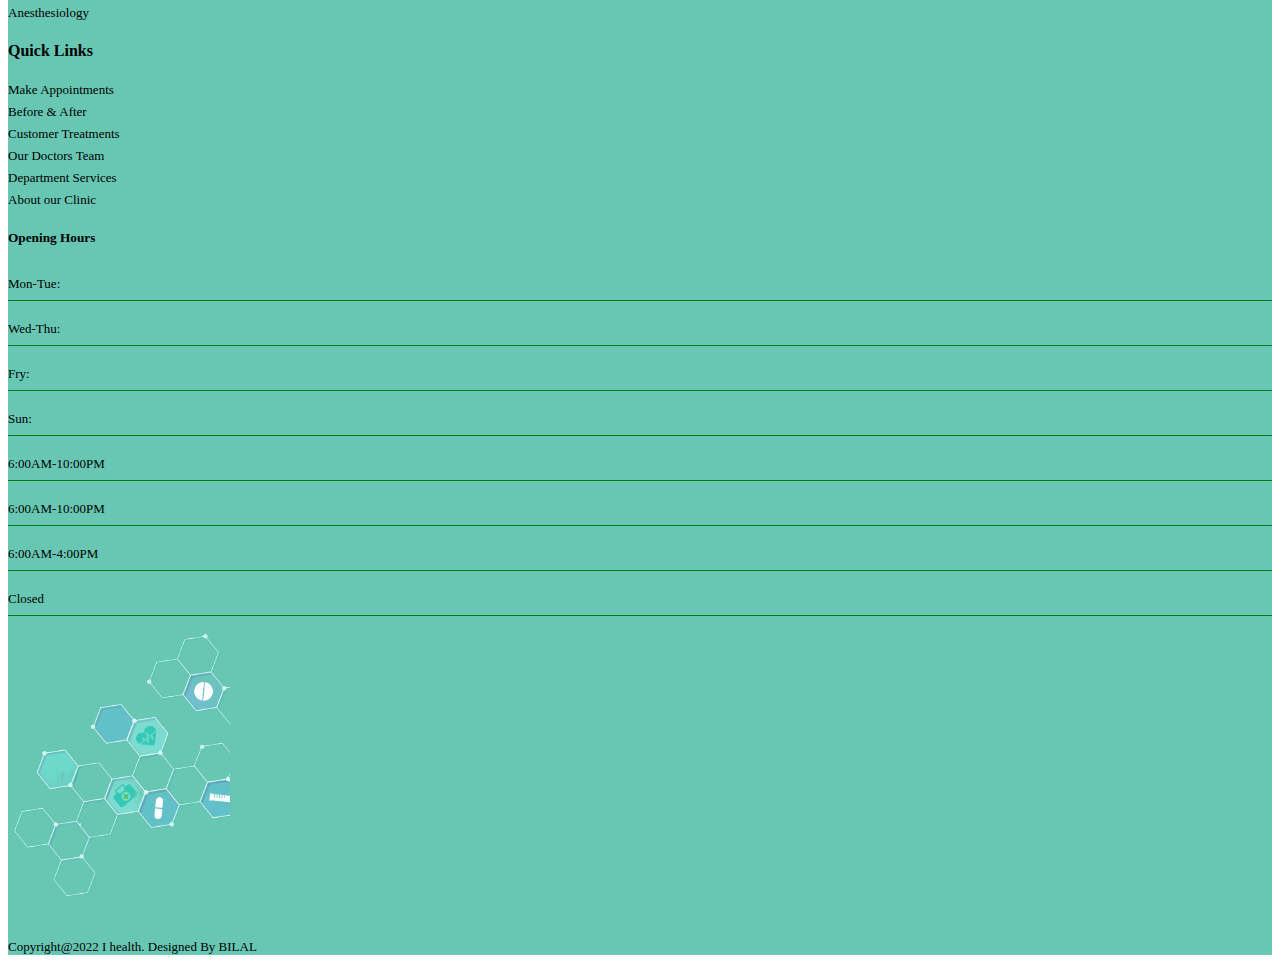
==== commit 6478449e: "completed layout" ====
--- a/index.html
+++ b/index.html
@@ -18,7 +18,7 @@
       <nav class="navbar navbar-light bg-main ">
         <div class="container-fluid d-flex px-6 py-2 ">
           <a class="navbar-brand text-white fs-6 ff-1" href="#">Welcome to our Inotura medical</a>
-          <a class="navbar-brand text-white fs-6 ff-1" href="#">Open Hours: Mon - Sat: 8 am - 5 pm, Sunday: CLOSED</a>
+          <a class="navbar-brand text-white fs-6 ff-1 m-0" href="#">Open Hours: Mon - Sat: 8 am - 5 pm, Sunday: CLOSED</a>
         </div>
       </nav>
     </div><!-- /.container -->
@@ -31,11 +31,10 @@
             <ul class="d-flex align-items-center p-0 m-0">
               <li><a class="fc-1" href="./index.html">HOME</a></li>
               <li><a href="">pages</a></li>
-              <li><a href="">services</a></li>
-              
-              <li><a href="">blog</a></li>
+              <li><a href="./service-details.html">services</a></li>
+              <li><a href="./blog.html">blog</a></li>
               <li><a href="./contact-us.html">Contact Us </a></li>
-              <li><a href=""><i class="bi bi-list fs-1"></i></a></li>
+              <li class="me-0"><a href=""><i class="bi bi-list fs-1"></i></a></li>
              
             </ul>
           </div>
@@ -48,15 +47,39 @@
 
     <main class="main">
       <div class="banner position-relative">
-      <img class="w-100" src="./assets/img/banner-2.jpg" alt="">
-      <div class="appointment-wrapper position-absolute d-none d-md-block">
-       <h1 class="fw-bold">We are Commited to Your</h1>
-       <h1 class="fw-bold fc-1">Best Health</h1>
-       <p>Lorem, ipsum dolor sit amet consectetur adipisicing elit. Quae itaque, minus ipsum <br> doloribus, ratione officiis odio, totam ad dolore consectetur</p>
+      
+
+      <div id="carouselExampleCaptions" class="carousel slide" data-bs-ride="carousel">
+        <div class="carousel-inner">
+          <div class="carousel-item active">
+            <img src="./assets/img/banner-2.jpg" class="d-block w-100" alt="...">
+            
+           
+            <div class="carousel-caption d-none d-md-block text-start">
+              <h1 class="fw-bold fs-8 text-dark">We are Commited to Your</h1>
+             <h1 class="fw-bold fc-1 fs-8">Best Health</h1>
+             <p class="text-dark">lorem ipsum is simple dummy text of the printing  typesetting industry.<br>lorem iosum
+             Lorem ipsum has  been the industry's standard dummy <br>text
+             ever since  the 1500s when the unknown.</p>
+             <button class="border-0 bg-green text-white p-12 rounded-pill me-2">Book an Appointment</button>
+             <button class="border-0 bg-main text-white p-12 rounded-pill ms-2">Play Now</button>
+            </div>
+          </div>
+          </div>
+        </div>
+        <!-- <img class="w-100" src="./assets/img/banner-2.jpg" alt=""> -->
+      <!-- <div class="appointment-wrapper position-absolute d-none d-md-block carousel-caption">
+       <h1 class="fw-bold fs-8 text-dark">We are Commited to Your</h1>
+       <h1 class="fw-bold fc-1 fs-8">Best Health</h1>
+       <p class="text-dark">lorem ipsum is simple dummy text of the printing  typesetting industry.<br>lorem iosum
+        Lorem ipsum has  been the industry's standard dummy <br>text
+        ever since  the 1500s when the unknown.</p>
        <button class="border-0 bg-green text-white p-12 rounded-pill me-2">Book an Appointment</button>
        <button class="border-0 bg-main text-white p-12 rounded-pill ms-2">Play Now</button>
-      </div><!-- /.appointment-wrapper -->
-      <div class="info-wrapper ff-1 d-flex w-100 position-absolute top-100 start-50 translate-middle justify-content-center d-none d-md-flex">
+      </div>/.appointment-wrapper -->
+
+
+      <div class="info-wrapper ff-1 d-flex w-100 position-absolute top-100 start-50 translate-middle justify-content-center d-none d-lg-flex">
        <button class="border-0 bg-grey p-4 d-flex align-items-center me-2">
         <i class="bi bi-telephone-fill me-2 fs-3 fc-1"></i>
         <span>
@@ -86,11 +109,11 @@
       <div class="images position-relative">
       <img class="w-100 rounded-3" src="./assets/img/doc.jpg" alt="">
         <img class="mt-3 rounded-3 w-35" src="./assets/img/doc-3.PNG" alt="">
-        <img class="overlay rounded-3 h-70" src="./assets/img/doc-2.PNG" alt="">
+        <img class="upper-layer rounded-3 h-70" src="./assets/img/doc-2.PNG" alt="">
 
       </div><!-- /.images -->
       </div><!-- /.col-md-6 -->
-      <div class="col-md-6 mt-5 ff-1 d-flex align-items-center">
+      <div class="col-md-6 mt-5 ff-1 d-flex align-items-center pe-6">
         <div class="des-box w-60 ms-3">
 
         <p>ABOUT US</p>
--- a/assets/css/styles.css
+++ b/assets/css/styles.css
@@ -1,5 +1,5 @@
 .bg-main{
-    background-color: rgb(111 207 186);
+    background-color:rgb(103 199 178);
 }
 .bg-green{
     background-color: rgb(75, 197, 75)
@@ -34,6 +34,9 @@
 }
 .p-12{
     padding: 12px;
+}
+.pe-6{
+    padding-right: 7rem;
 }
 .py-6{
     padding-top: 5rem;
@@ -64,6 +67,9 @@
 .w-90{
     width: 90%;
 }
+.me-0{
+    margin-right: 0;
+}
 .mt-8{
     margin-top: 8rem;
 }
@@ -80,6 +86,11 @@
 .rounded-4{
     border-radius: 0.5rem;
 }
+.carousel-caption{
+    transform: translate(-50%, -40%)!important;
+        left: 40%!important;
+}
+
 .top-primary-nav a img{
     width: 120px;
 }
@@ -97,8 +108,9 @@
 }
 .appointment-wrapper{
 left: 18%;
-top: 20%;
+ top: 18%;
 font-family: 'Mukta', sans-serif;
+text-align: initial!important;
 }
 
 .info-wrapper button span{
@@ -117,7 +129,7 @@
     font-size: 22px;
     margin: 0;
 }
-.overlay{
+.upper-layer{
     position: absolute;
     top: 29%;
     right: 7%;
@@ -151,11 +163,6 @@
     margin-bottom: 35px;
 }
 
-
-.staff-wrapper .container{
-    
-    
-}
 .staff-wrapper .container p{
     text-align: center;
 }
@@ -338,14 +345,21 @@
  }
 
 
-@media (max-width: 1199.98px) {  }
-
-
-@media (max-width: 1399.98px) {  }
-
-
-
-
-
-
-
+@media (max-width: 1199.98px) { 
+   
+ }
+
+
+@media (min-width: 1399.98px) { 
+    .carousel-caption{
+        transform: translate(-40%, -70%)!important;
+        left: 40%!important;
+    }
+ }
+
+
+
+
+
+
+
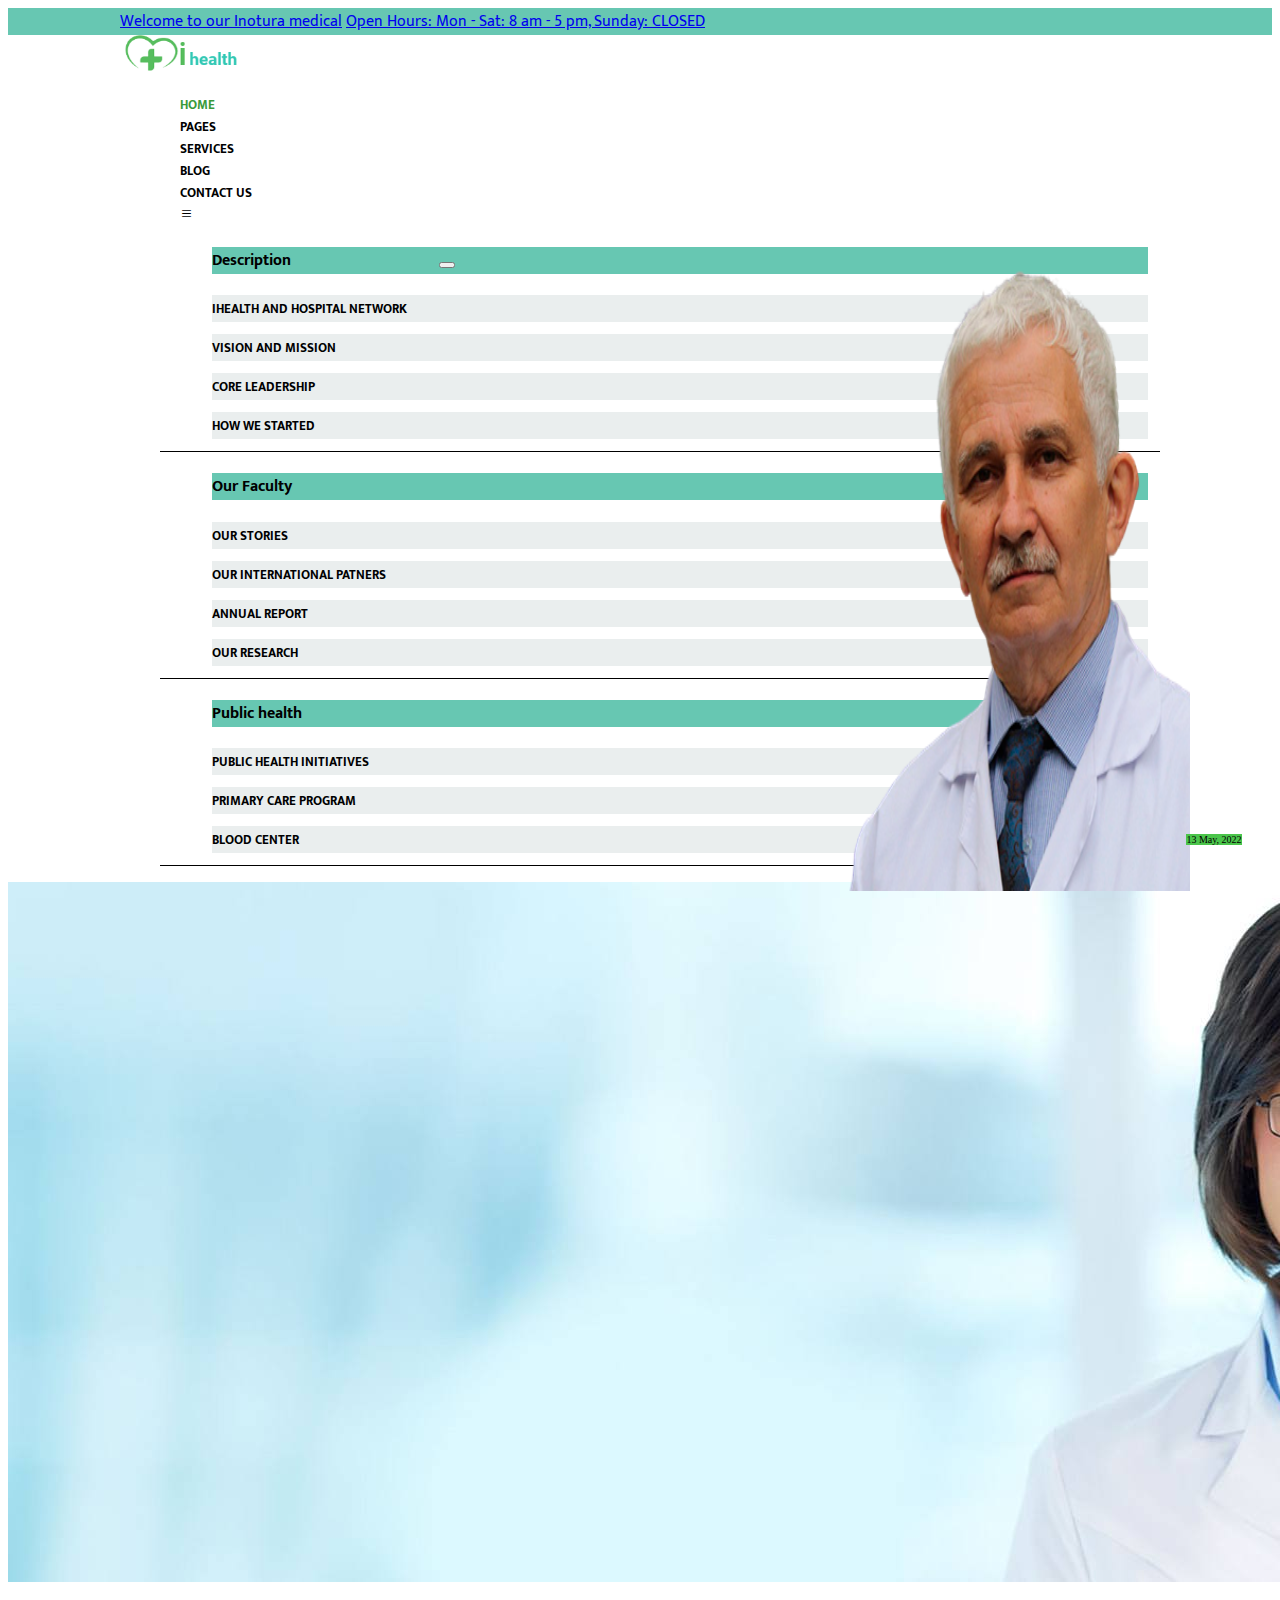
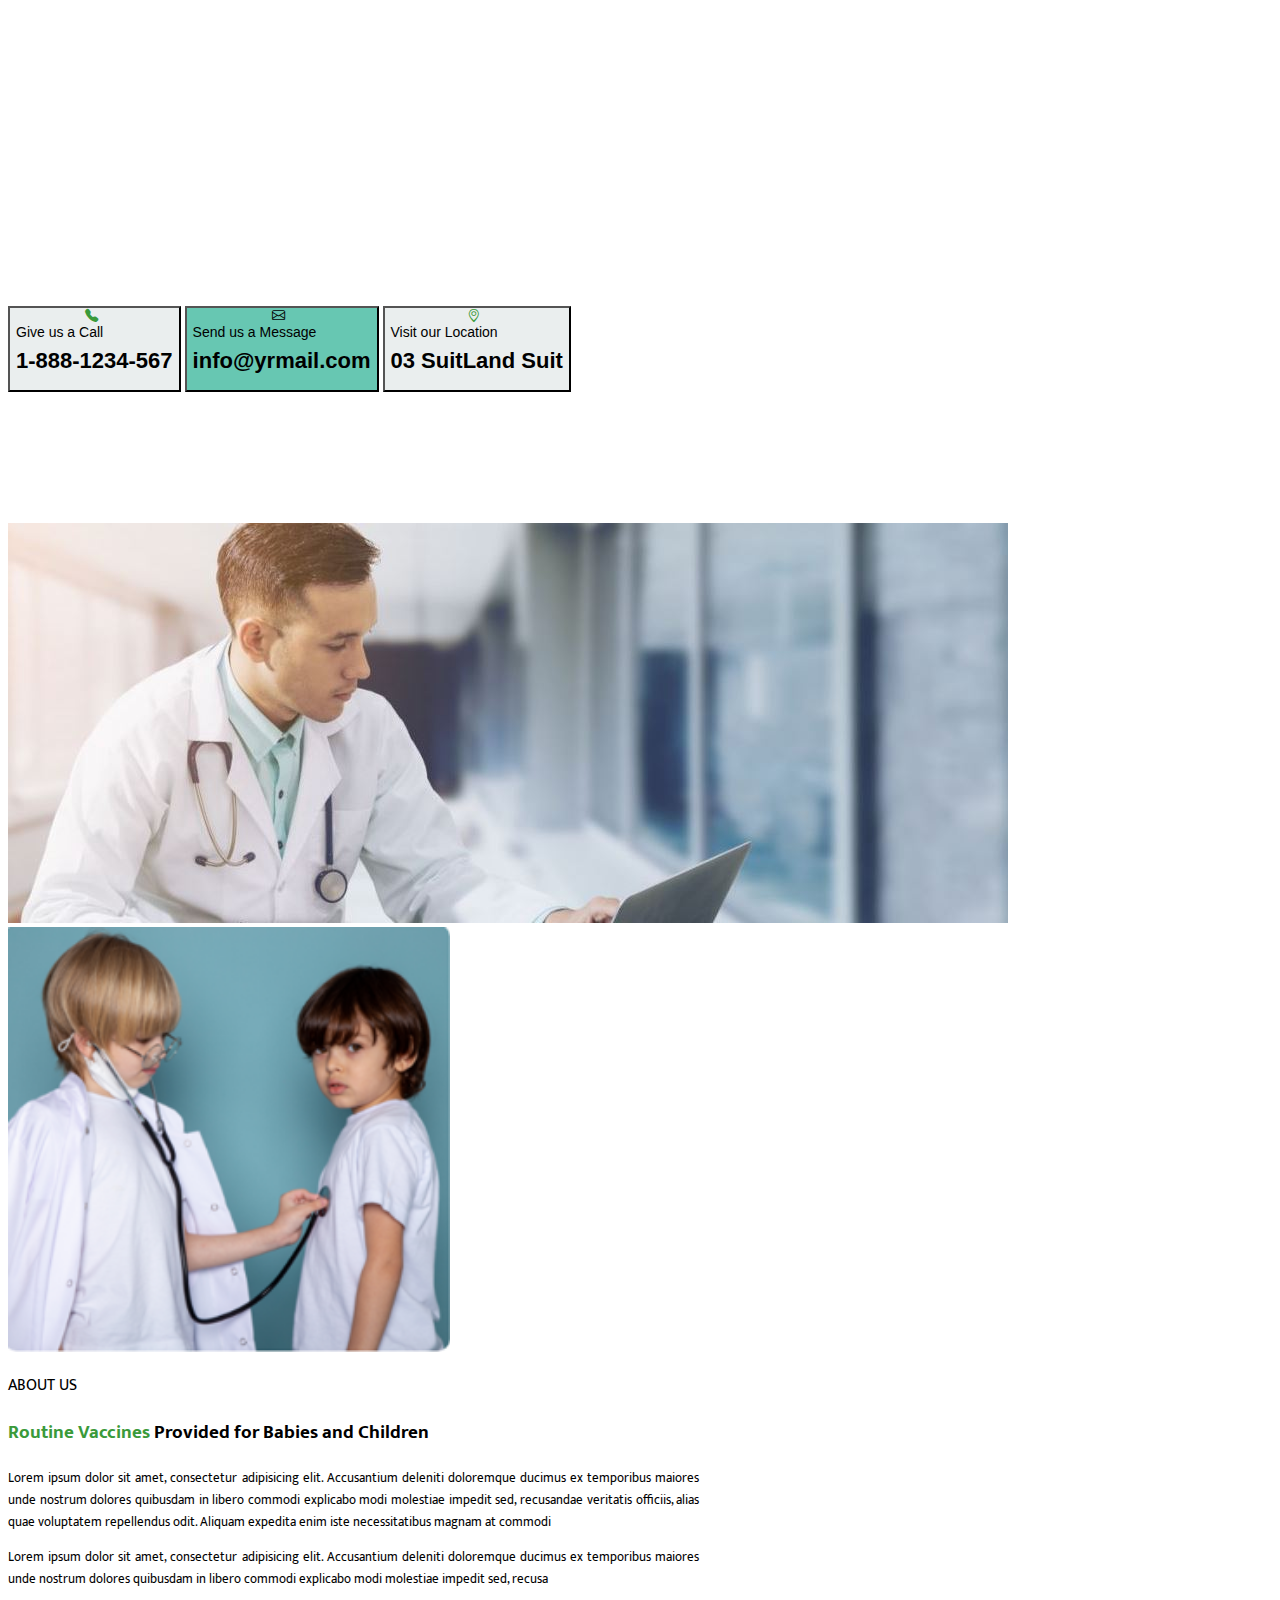
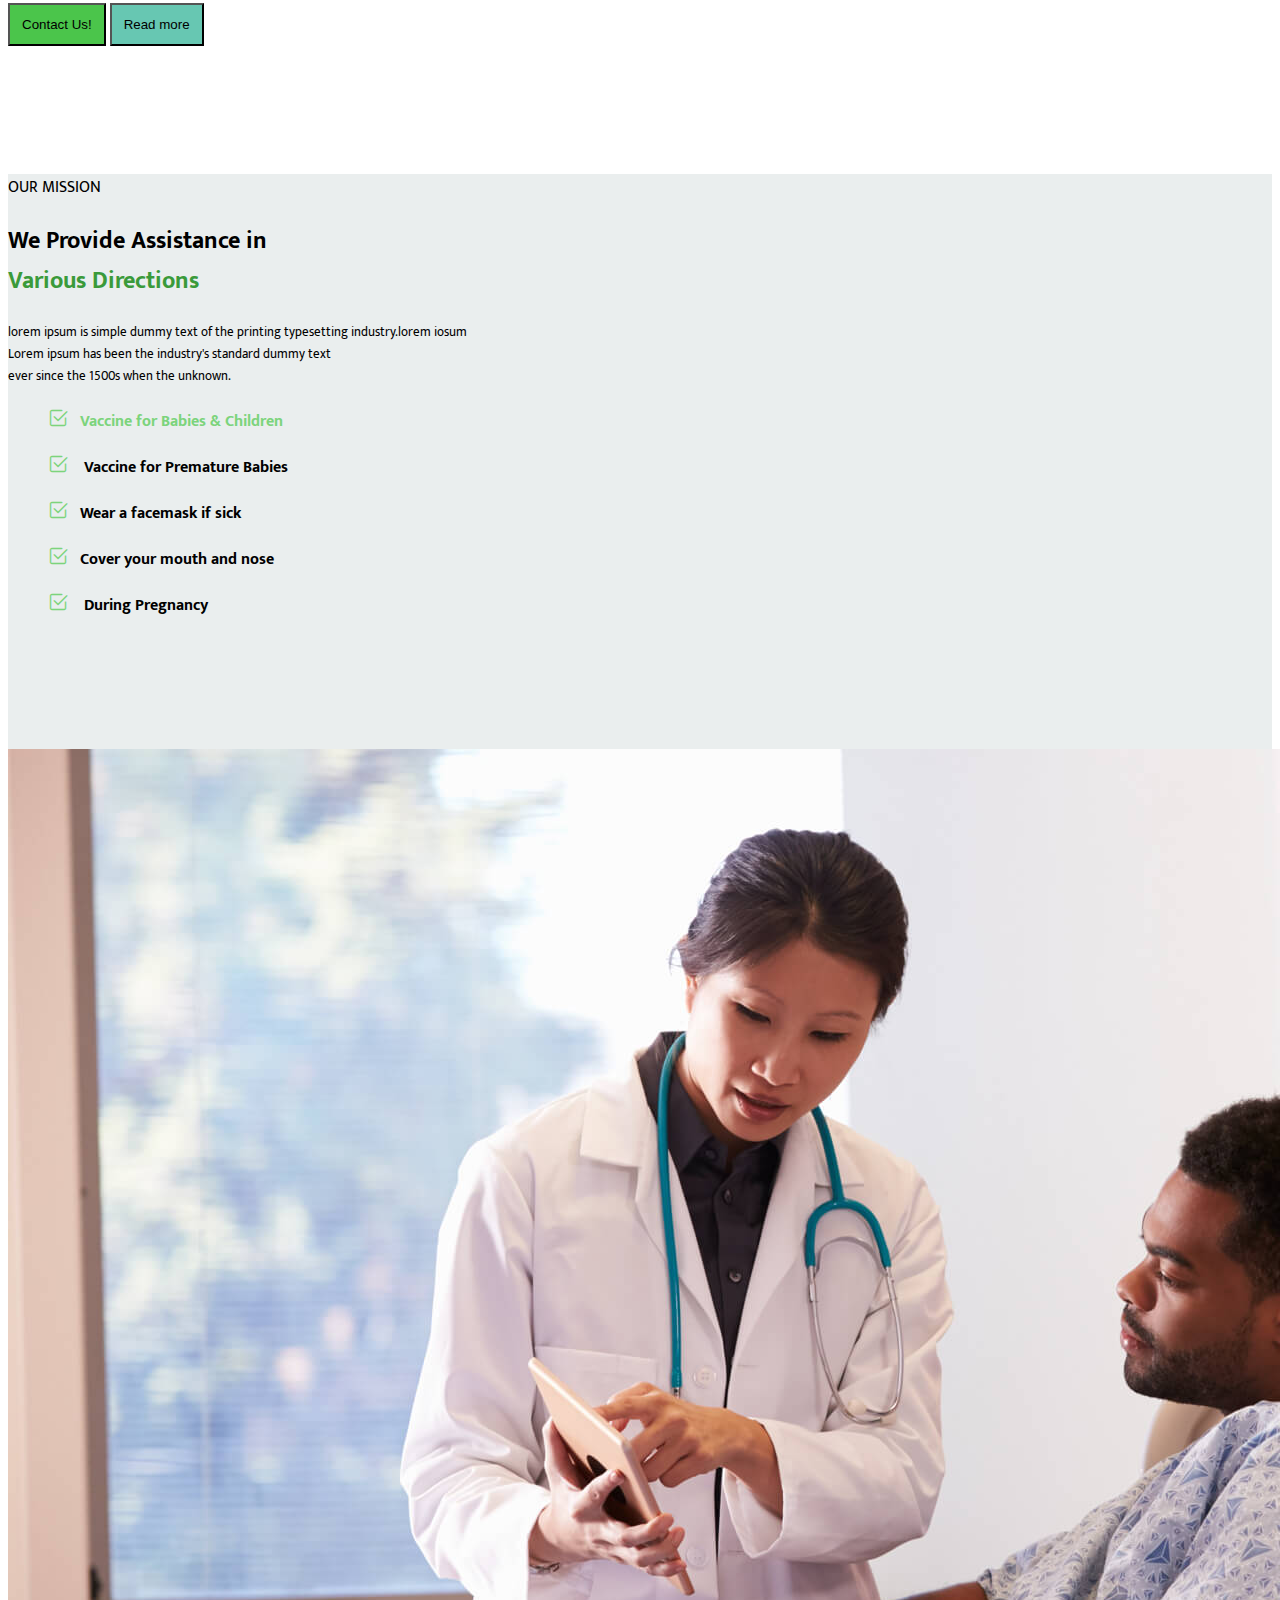
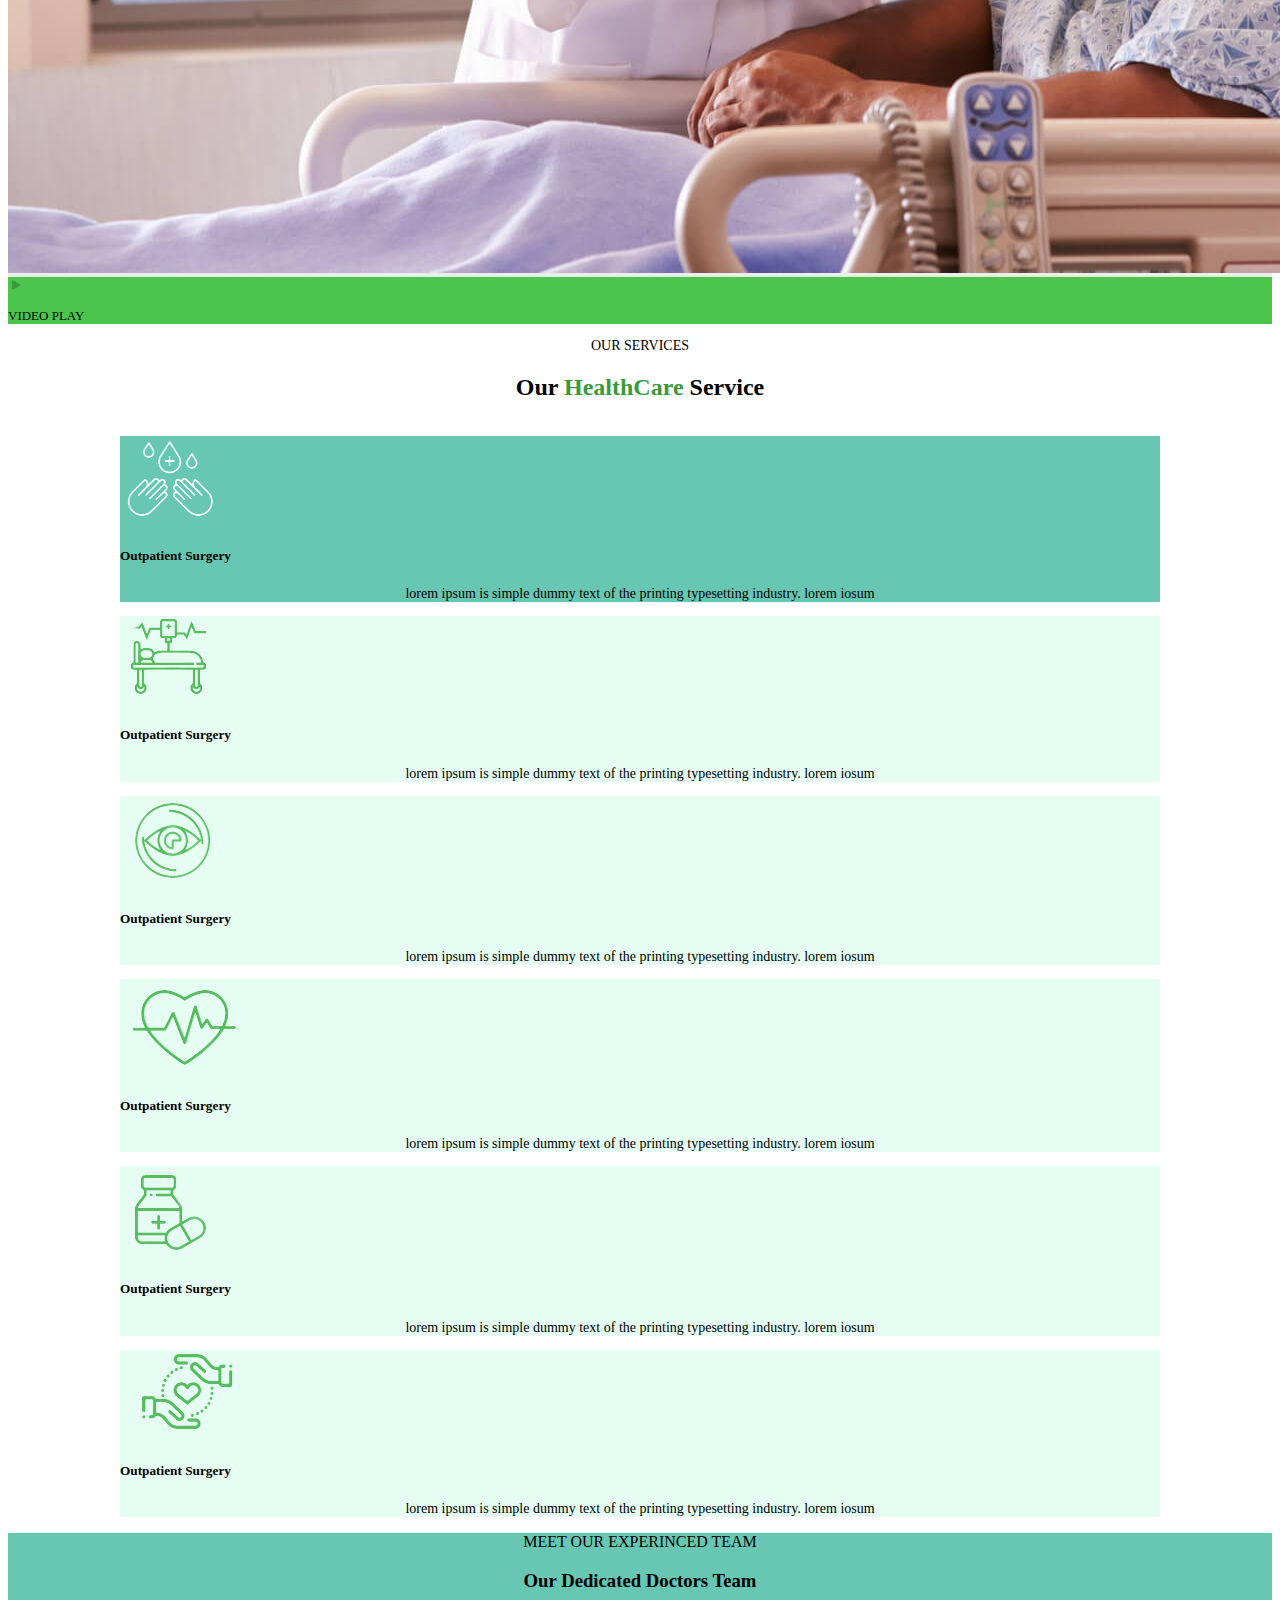
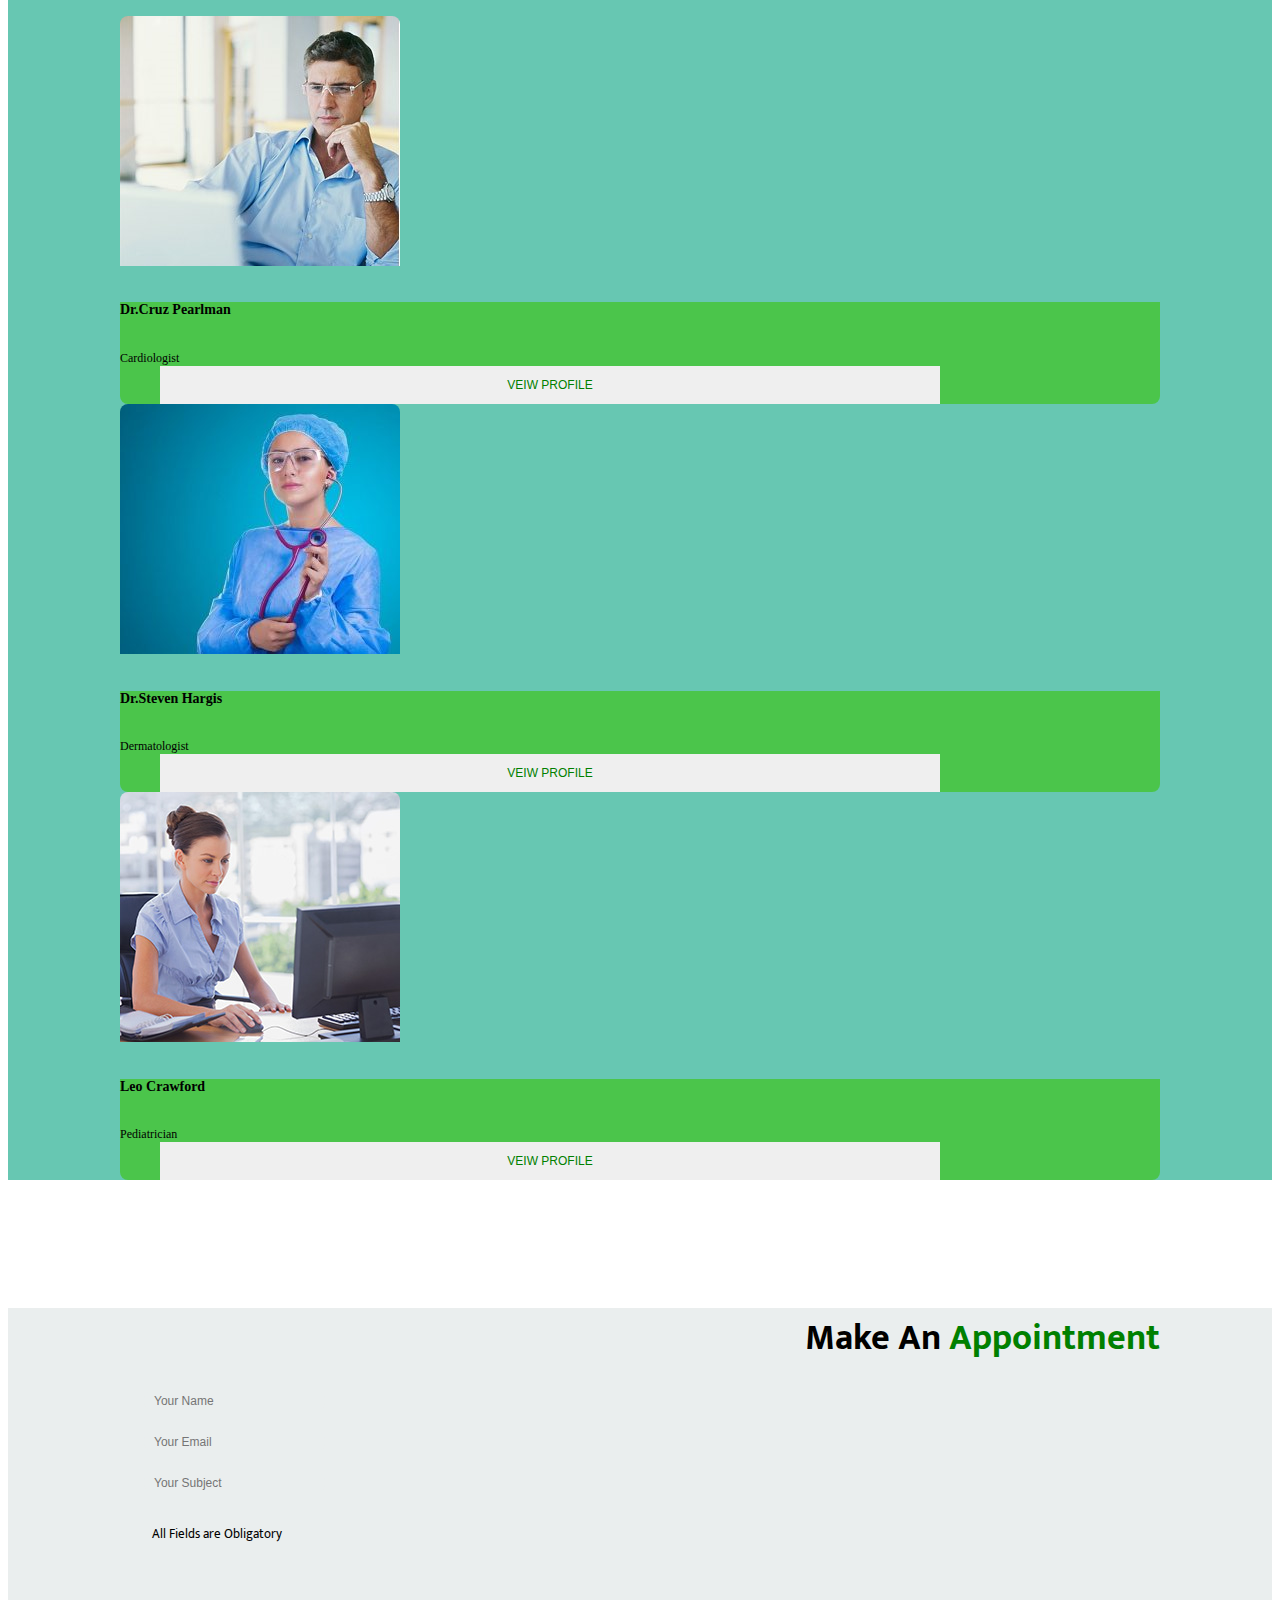
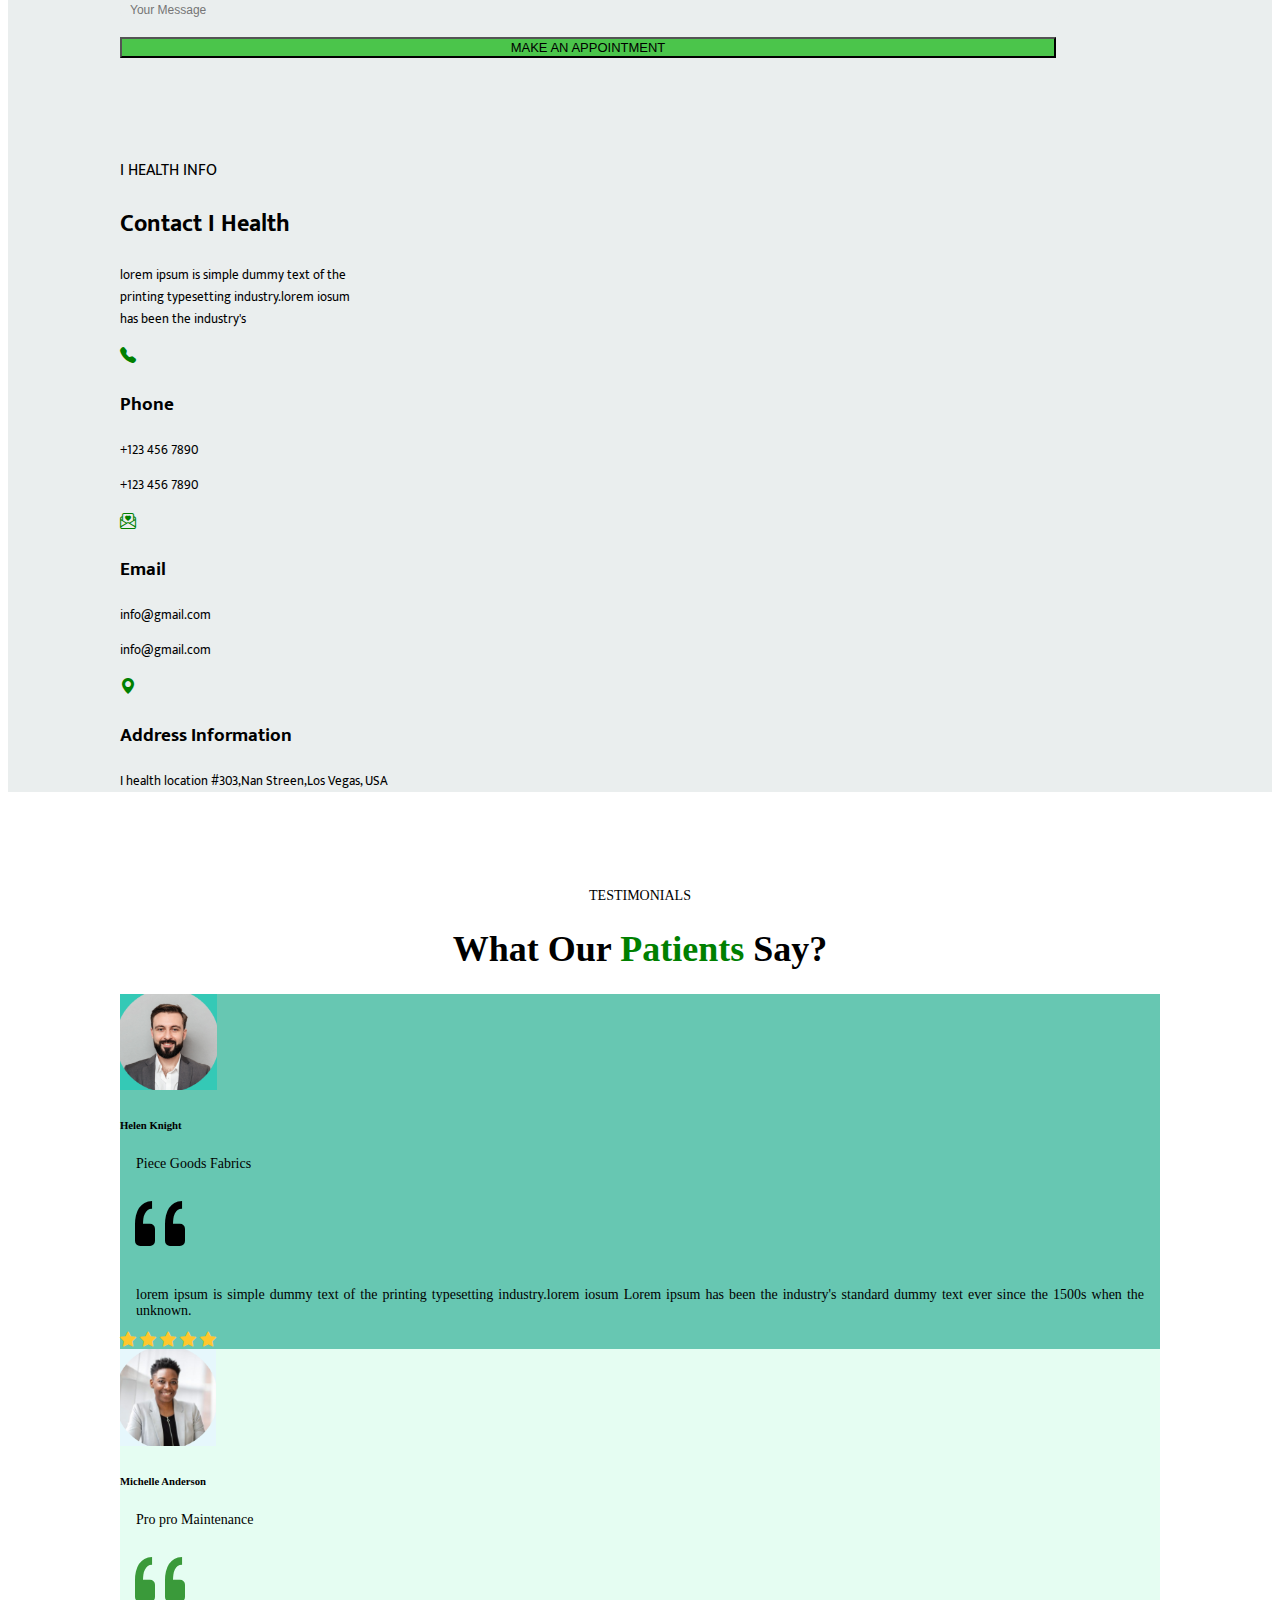
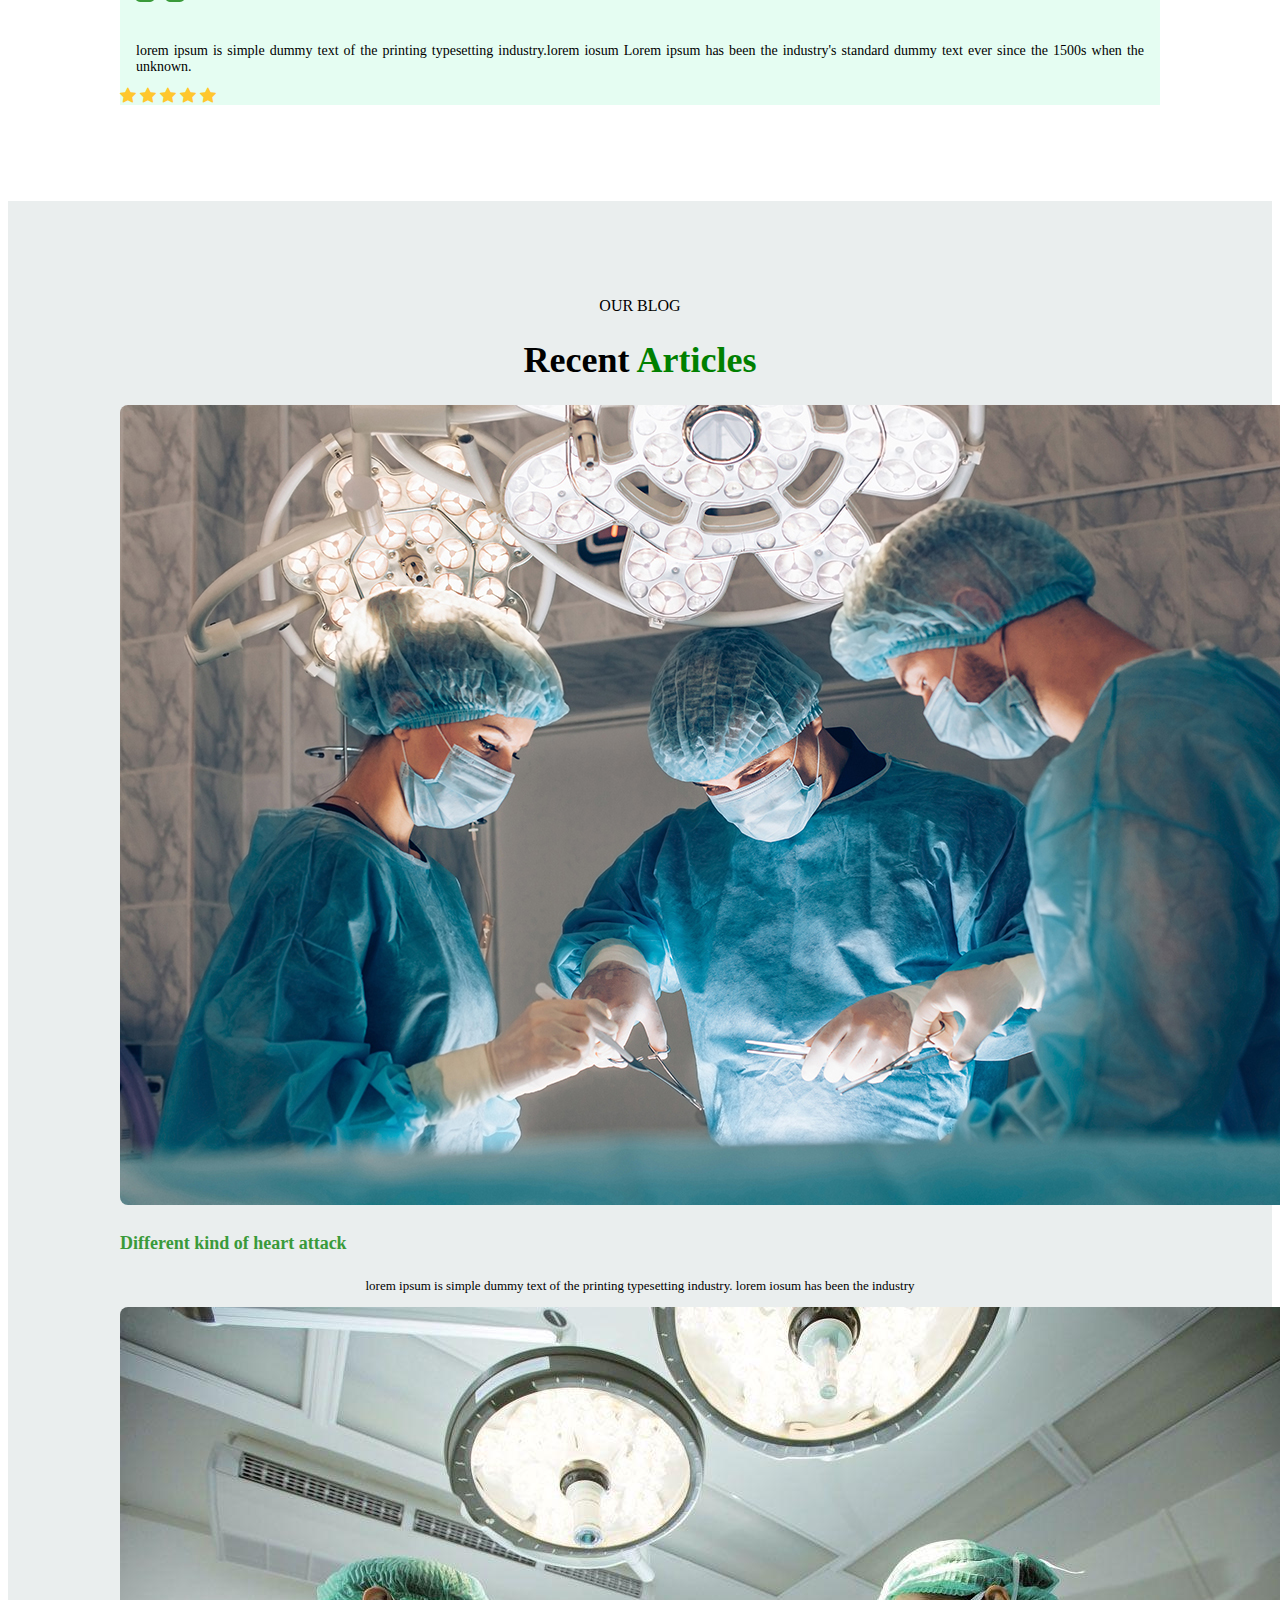
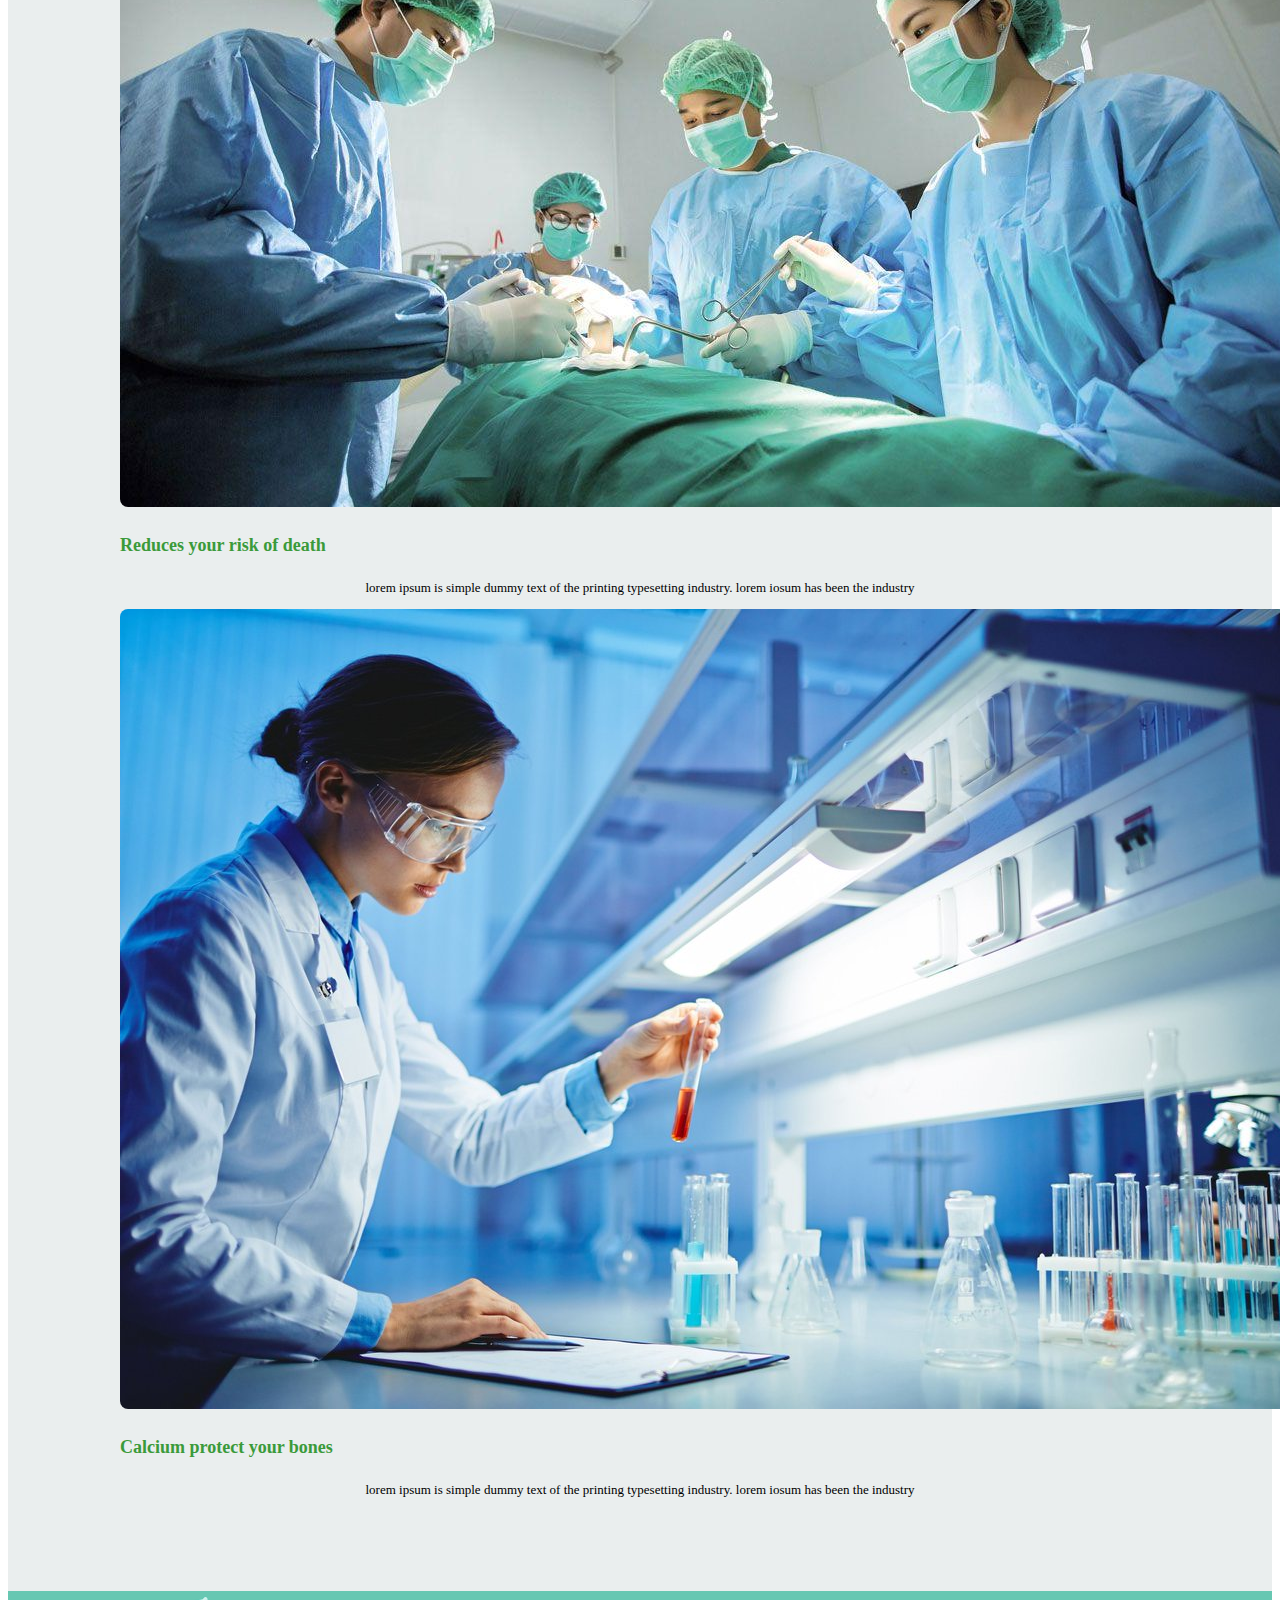
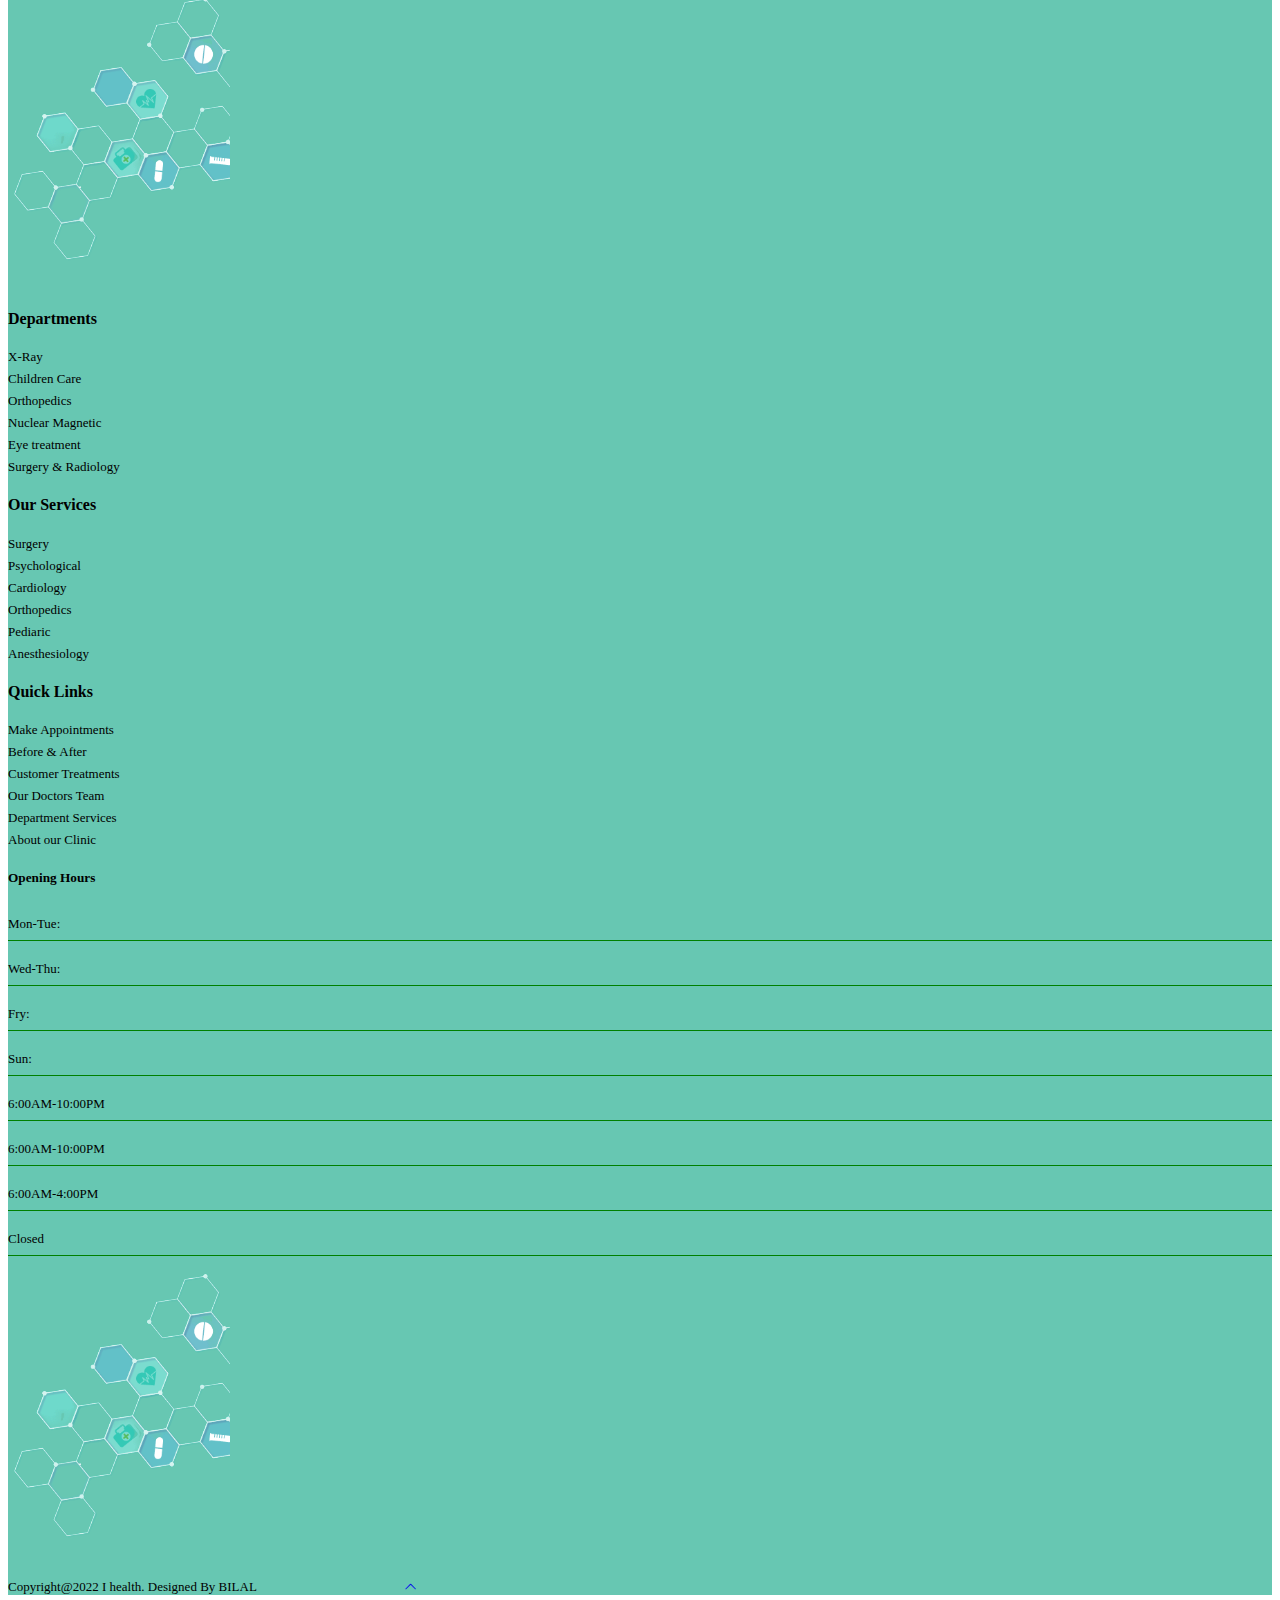
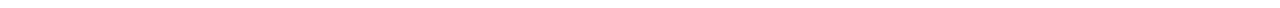
==== commit 68bbb86f: "added some js functions" ====
--- a/index.html
+++ b/index.html
@@ -12,7 +12,7 @@
   </head>
   
   <body>
-    <header class="header">
+    <header class="header overflow-hidden" id="head">
     <div class="top-secondary-nav bg-main">
       <div class="container">
       <nav class="navbar navbar-light bg-main ">
@@ -30,12 +30,46 @@
             <a class="navbar-brand "><img src="./assets/img/logo.PNG" alt=""></a>
             <ul class="d-flex align-items-center p-0 m-0">
               <li><a class="fc-1" href="./index.html">HOME</a></li>
-              <li><a href="">pages</a></li>
-              <li><a href="./service-details.html">services</a></li>
-              <li><a href="./blog.html">blog</a></li>
-              <li><a href="./contact-us.html">Contact Us </a></li>
-              <li class="me-0"><a href=""><i class="bi bi-list fs-1"></i></a></li>
-             
+              <li><a href="">PAGES</a></li>
+              <li class="display"><a href="./service-details.html">services</a></li>
+              <li class="display"><a href="./blog.html">blog</a></li>
+              <li class="display"><a href="./contact-us.html">Contact Us </a></li>
+              <li class="me-0"><a class="btn btn-primary bg-transparent border-0 p-0" data-bs-toggle="offcanvas" href="#offcanvasExample" role="button" aria-controls="offcanvasExample">
+                <i class="bi bi-list fs-1"></i>
+              </a></li>
+              
+              <div class="offcanvas offcanvas-end" tabindex="-1" id="offcanvasExample" aria-labelledby="offcanvasExampleLabel">
+                
+                <div class="offcanvas-body py-0">
+                  <div class="side-nav-bar w-100 bg-light ff-1" id="sidebar">
+                    <ul class="px-2">
+                      <li><h4 class="bg-main text-white p-2 m-0 d-flex align-items-center">Description <span><button type="button" class="btn-close text-reset ms-6 w-0" data-bs-dismiss="offcanvas" aria-label="Close"></button></span> </h4></li>
+                      
+                      <li><a href="">IHealth and Hospital Network</a></li>
+                      <li><a href="">Vision and Mission</a></li>
+                      <li><a href="">Core leadership</a></li>
+                      <li><a href="">How We Started</a></li>
+                      
+                    </ul>
+                    <ul class="px-2">
+                      <li><h4 class="bg-main text-white p-2 m-0">Our Faculty</h4></li>
+                      <li><a href="">Our Stories</a></li>
+                      <li><a href="">Our International Patners</a></li>
+                      <li><a href="">Annual Report</a></li>
+                      <li><a href="">Our Research</a></li>
+                    </ul>
+                    <ul class="px-2">
+                      <li><h4 class=" bg-main text-white p-2 m-0">Public health</h4></li>
+                      <li><a href="">Public Health Initiatives</a></li>
+                      <li><a href="">Primary Care Program</a></li>
+                      <li><a href="">Blood Center</a></li>
+                      
+                    </ul>
+                    </div><!-- /.side-nav-bar -->
+                </div>
+              </div>
+              
+              
             </ul>
           </div>
         </nav>
@@ -43,9 +77,10 @@
       </div> <!-- /.container -->
 
     </div> <!-- /.top-primary-nav -->
+    
     </header><!-- /.header -->
 
-    <main class="main">
+    <main class="main overflow-hidden">
       <div class="banner position-relative">
       
 
@@ -56,48 +91,40 @@
             
            
             <div class="carousel-caption d-none d-md-block text-start">
-              <h1 class="fw-bold fs-8 text-dark">We are Commited to Your</h1>
-             <h1 class="fw-bold fc-1 fs-8">Best Health</h1>
+              <h1 class=" fs-8 text-dark">We are Commited to Your</h1>
+             <h1 class="fc-1 fs-8">Best Health</h1>
              <p class="text-dark">lorem ipsum is simple dummy text of the printing  typesetting industry.<br>lorem iosum
              Lorem ipsum has  been the industry's standard dummy <br>text
              ever since  the 1500s when the unknown.</p>
-             <button class="border-0 bg-green text-white p-12 rounded-pill me-2">Book an Appointment</button>
+             <a href="#appointment"><button class="border-0 bg-green text-white p-12 rounded-pill me-2">Book an Appointment</button></a>
              <button class="border-0 bg-main text-white p-12 rounded-pill ms-2">Play Now</button>
             </div>
           </div>
           </div>
         </div>
-        <!-- <img class="w-100" src="./assets/img/banner-2.jpg" alt=""> -->
-      <!-- <div class="appointment-wrapper position-absolute d-none d-md-block carousel-caption">
-       <h1 class="fw-bold fs-8 text-dark">We are Commited to Your</h1>
-       <h1 class="fw-bold fc-1 fs-8">Best Health</h1>
-       <p class="text-dark">lorem ipsum is simple dummy text of the printing  typesetting industry.<br>lorem iosum
-        Lorem ipsum has  been the industry's standard dummy <br>text
-        ever since  the 1500s when the unknown.</p>
-       <button class="border-0 bg-green text-white p-12 rounded-pill me-2">Book an Appointment</button>
-       <button class="border-0 bg-main text-white p-12 rounded-pill ms-2">Play Now</button>
-      </div>/.appointment-wrapper -->
+    
 
 
       <div class="info-wrapper ff-1 d-flex w-100 position-absolute top-100 start-50 translate-middle justify-content-center d-none d-lg-flex">
-       <button class="border-0 bg-grey p-4 d-flex align-items-center me-2">
+       
+        <a href="./contact-us.html" target="_blank" class="t-none"> <button class="border-0 bg-grey p-4 d-flex align-items-center me-2">
         <i class="bi bi-telephone-fill me-2 fs-3 fc-1"></i>
         <span>
         <p>Give us a Call</p>
         <h4>1-888-1234-567</h4>
-        </span></button>
-       <button class="border-0 p-4 d-flex align-items-center mx-1 bg-main text-white">
+        </span></button></a>
+        <a href="https://mail.google.com/mail/u/0/#inbox?compose=GTvVlcSMVWChgZZWgfVwgFfgHQTRbWrHXmpFrJBpMHWngzxXWkmxvwvgnJbbQlhSHjdHHxhGFTTdJ" target="_blank" class="t-none"><button class="border-0 p-4 d-flex align-items-center mx-1 bg-main text-white">
         <i class="bi bi-envelope me-2 fs-3"></i>
         <span>
         <p>Send us a Message</p>
         <h4>info@yrmail.com</h4>
-        </span></button>
-       <button class="border-0 bg-grey p-4 d-flex align-items-center ms-2">
+        </span></button></a>
+        <a href="https://www.google.com/maps/search/03+suitland+suit/@33.2605859,4.1896605,3z" target="_blank" class="t-none"><button class="border-0 bg-grey p-4 d-flex align-items-center ms-2">
         <i class="bi bi-geo-alt me-2 fs-3 fc-1"></i>
         <span>
         <p>Visit our Location</p>
         <h4>03 SuitLand Suit</h4>
-        </span></button>
+        </span></button></a>
         
     
       
@@ -120,8 +147,9 @@
         <h3><span class="fc-1 ff-1">Routine Vaccines</span> Provided for Babies and Children</h3>
         <p class="fs-7 ff-1">Lorem ipsum dolor sit amet, consectetur adipisicing elit. Accusantium deleniti doloremque ducimus ex temporibus maiores unde nostrum dolores quibusdam in libero commodi explicabo modi molestiae impedit sed, recusandae veritatis officiis, alias quae voluptatem repellendus odit. Aliquam expedita enim iste necessitatibus magnam at commodi</p>
         <p class="fs-7 ff-1">Lorem ipsum dolor sit amet, consectetur adipisicing elit. Accusantium deleniti doloremque ducimus ex temporibus maiores unde nostrum dolores quibusdam in libero commodi explicabo modi molestiae impedit sed, recusa</p>
-        <button class="border-0 bg-green text-white p-12 rounded-pill me-2">Contact Us!</button>
-       <button class="border-0 bg-main text-white p-12 rounded-pill ms-2">Read more</button>
+        <p class="fs-7 ff-1 more-text" id="extraText">Lorem ipsum dolor sit amet, consectetur adipisicing elit. Accusantium deleniti doloremque ducimus ex temporibus maiores unde nostrum dolores quibusdam in libero commodi explicabo modi molestiae impedit sed,</p>
+        <a href="./contact-us.html" class="t.none"><button class="border-0 bg-green text-white p-12 rounded-pill me-2">Contact Us!</button></a>
+       <button class="border-0 bg-main text-white p-12 rounded-pill ms-2" id="moreText">Read more</button>
       </div><!-- /.des-box -->
       </div><!-- /.col-md-6 -->
       </div><!-- /.row -->
@@ -145,13 +173,18 @@
         </div><!-- /.col-md-6 -->
         <div class="col-md-6 mt-5 mb-5 position-relative">
          <img class=" w-100 h-50 rounded-3" src="./assets/img/doc-3.jpg" alt="">
-         <div class="play-btn d-flex align-items-center bg-green rounded-pill position-absolute start-0 translate-middle py-1 pe-2 ps-1 d-none d-md-flex">
+         <div class="play-btn d-flex align-items-center bg-green rounded-pill position-absolute start-0 translate-middle py-1 pe-2 ps-1 d-none d-md-flex cursor" id="play">
           <i class="bi bi-play-fill fc-1 bg-light fs-5 rounded-circle me-1"></i>
           <p class="m-0 fs-7 text-white">VIDEO PLAY</p>
-         </div> <!-- /.play-btn -->
+          </div> <!-- /.play-btn -->
+         
         </div><!-- /.col-md-6 -->
 
         </div><!-- /.row -->
+        <div class="video " id="video">
+          <iframe width="65%" height="480" src="https://www.youtube.com/embed/j7d8xXCrvn0" title="Visiting the Doctor 🤒 English Conversation" frameborder="0" allow="accelerometer; autoplay; clipboard-write; encrypted-media; gyroscope; picture-in-picture" allowfullscreen></iframe>"
+          <i class="bi bi-x-circle ms-6 cursor" id="close"></i>
+        </div><!-- /.video -->
 
 
       </div><!-- /.mission-wrapper -->
@@ -249,7 +282,7 @@
                 <h6 style="text-align: initial; font-size: 14px;">Dr.Cruz Pearlman</h6>
                 <p style="text-align: initial; font-size: 12px; margin: 0;">Cardiologist</p>
               </span>
-              <a href=""><button class="rounded-pill">VEIW PROFILE</button></a>
+              <a href="https://oladoc.com/pakistan/rawalpindi/dr/cardiologist/omer-aziz-mirza/402579" target="_blank"><button class="rounded-pill">VEIW PROFILE</button></a>
             </div>
            
         </div><!-- /.profile-card -->
@@ -265,7 +298,7 @@
                 <h6 style="text-align: initial; font-size: 14px;">Dr.Steven Hargis</h6>
                 <p style="text-align: initial; font-size: 12px; margin: 0;">Dermatologist</p>
               </span>
-              <a href=""><button class="rounded-pill">VEIW PROFILE</button></a>
+              <a href="https://oladoc.com/pakistan/islamabad/dr/dermatologist/maimoona-mumtaz/679775" target="_blank"><button class="rounded-pill">VEIW PROFILE</button></a>
             </div>
            
         </div><!-- /.profile-card -->
@@ -281,7 +314,7 @@
                 <h6 style="text-align: initial; font-size: 14px;">Leo Crawford</h6>
                 <p style="text-align: initial; font-size: 12px; margin: 0;">Pediatrician</p>
               </span>
-              <a href=""><button class="rounded-pill">VEIW PROFILE</button></a>
+              <a href="https://oladoc.com/pakistan/islamabad/dr/pediatrician/asma-haroon/1302535" target="_blank"><button class="rounded-pill">VEIW PROFILE</button></a>
             </div>
            
         </div><!-- /.profile-card -->
@@ -294,7 +327,7 @@
       </div><!-- /.container -->
      </div><!-- /.staff-wrapper -->
 
-     <div class="appointment-wrapper mt-8 bg-grey ff-1">
+     <div class="appointment-wrapper mt-8 bg-grey ff-1" id="appointment">
       <div class="container px-6">
        <div class="row">
         <div class="col-md-7 d-flex justify-content-center">
@@ -325,7 +358,7 @@
          </div><!-- /.health-info -->
          <div class="contact-details d-flex ms-4">
           <div class="phone-details d-flex me-5 mb-3">
-            <i class="bi bi-telephone-fill fs-4 me-2"></i>
+            <a href="./contact-us.html" target="_blank"><i class="bi bi-telephone-fill fs-4 me-2"></i></a>
             <div class="phone">
              <h3 class="fs-4 fw-bold">Phone</h3>
              <p class="m-0 fs-7">+123 456 7890</p>
@@ -333,7 +366,7 @@
             </div><!-- /.phone -->
           </div> <!-- /.phone-details -->
           <div class="email-details d-flex ms-2">
-            <i class="bi bi-envelope-paper-heart fs-4 me-2"></i>
+            <a href="https://mail.google.com/mail/u/0/#inbox?compose=GTvVlcSMVWChgZZWgfVwgFfgHQTRbWrHXmpFrJBpMHWngzxXWkmxvwvgnJbbQlhSHjdHHxhGFTTdJ" target="_blank"><i class="bi bi-envelope-paper-heart fs-4 me-2"></i></a>
             <div class="email">
               <h3 class="fs-4 fw-bold">Email</h3>
               <p class="m-0 fs-7">info@gmail.com</p>
@@ -342,7 +375,7 @@
           </div> <!-- /.email-details -->
          </div><!-- /.contact-details -->
          <div class="address-details d-flex ms-4">
-          <i class="bi bi-geo-alt-fill fs-4 me-2"></i>
+          <a href="https://www.google.com/maps/search/03+suitland+suit/@33.2605859,4.1896605,3z" target="_blank"><i class="bi bi-geo-alt-fill fs-4 me-2"></i></a>
           <div class="address">
           <h3 class="fs-4 fw-bold">Address Information</h3>
           
@@ -425,7 +458,7 @@
                 <p class="bg-green py-2 px-3 text-white rounded-pill fs-9 m-0">13 May, 2022</p>
                 </div><!-- /.date -->
               </div><!-- /.img-closer -->
-            <h4 class="text-center mt-3 fc-1">Different kind of heart attack</h4>
+            <a href="https://www.medicalnewstoday.com/articles/151444" target="_blank" class="t-none"><h4 class="text-center mt-3 fc-1">Different kind of heart attack</h4></a>
             <p class="fs-7 text-justify px-4">lorem ipsum is simple dummy text of the printing typesetting industry. lorem iosum has been the industry</p>
             </div><!-- /.article-card -->
   
@@ -438,7 +471,7 @@
                 <p class="bg-green py-2 px-3 text-white rounded-pill fs-9 m-0">13 May, 2022</p>
                 </div><!-- /.date -->
               </div><!-- /.img-closer -->
-            <h4 class="text-center mt-3 fc-1">Reduces your risk of death</h4>
+              <a href="https://www.ncbi.nlm.nih.gov/pmc/articles/PMC3222361/" target="_blank" class="t-none"><h4 class="text-center mt-3 fc-1">Reduces your risk of death</h4></a>
             <p class="fs-7 text-justify px-4">lorem ipsum is simple dummy text of the printing typesetting industry. lorem iosum has been the industry</p>
             </div><!-- /.article-card -->
   
@@ -451,7 +484,7 @@
                 <p class="bg-green py-2 px-3 text-white rounded-pill fs-9 m-0">13 May, 2022</p>
                 </div><!-- /.date -->
               </div><!-- /.img-closer -->
-            <h4 class="text-center mt-3 fc-1">Calcium protect your bones</h4>
+              <a href="https://medlineplus.gov/ency/article/002062.htm" target="_blank" class="t-none"><h4 class="text-center mt-3 fc-1">Calcium protect your bones</h4></a>
             <p class="fs-7 text-justify px-4">lorem ipsum is simple dummy text of the printing typesetting industry. lorem iosum has been the industry</p>
             </div><!-- /.article-card -->
   
@@ -464,9 +497,10 @@
      
      </div><!-- /.container -->
      </div><!-- /.blog-wrapper -->
+     
     </main><!-- /.main -->
 
-    <footer class="footer bg-main text-white">
+    <footer class="footer bg-main text-white overflow-hidden">
     <div class="row align-items-center ">
       <div class="col-md-2 py-4">
       <img src="./assets/img/footer/end.PNG" alt="">
@@ -529,11 +563,15 @@
       </div><!-- /.col-md-2 -->
     </div><!-- /.row -->
 
-    <p class="text-center m-0 fs-7 pb-3">Copyright@2022 I health. Designed By BILAL</p>
+    <p class="text-center m-0 fs-7 pb-3 d-flex align-items-center justify-content-center">Copyright@2022 I health. Designed By BILAL <a href="#head" class="text-white"><i class="bi bi-chevron-up ms-6 cursor fs-3"></i></a> </p>
     </footer><!-- /.footer -->
 
-  
+    
+    
+
+    
     <script src="https://cdn.jsdelivr.net/npm/bootstrap@5.0.2/dist/js/bootstrap.bundle.min.js" integrity="sha384-MrcW6ZMFYlzcLA8Nl+NtUVF0sA7MsXsP1UyJoMp4YLEuNSfAP+JcXn/tWtIaxVXM" crossorigin="anonymous"></script>
-   <script src="./assets/js/main.js"></script>
+    <script src="./assets/js/jquery.js"></script>
+    <script src="./assets/js/main.js"></script>
   </body>
 </html>
--- a/assets/css/styles.css
+++ b/assets/css/styles.css
@@ -47,7 +47,7 @@
     padding-left: 7rem;
 }
 .w-20{
-    width: 30%;
+    width: 20%;
 }
 .w-70{
     width: 70px!important;
@@ -67,8 +67,14 @@
 .w-90{
     width: 90%;
 }
+.w-0{
+    width: 0px;
+}
 .me-0{
     margin-right: 0;
+}
+.ms-6{
+    margin-left: 9rem;
 }
 .mt-8{
     margin-top: 8rem;
@@ -80,6 +86,12 @@
     margin-top: 6rem;
     margin-bottom: 6rem;
 }
+.cursor{
+    cursor: pointer;
+}
+.t-none{
+    text-decoration:none;
+}
 .text-justify{
     text-align: justify!important;
 }
@@ -87,7 +99,7 @@
     border-radius: 0.5rem;
 }
 .carousel-caption{
-    transform: translate(-50%, -40%)!important;
+    transform: translate(-50%, -30%)!important;
         left: 40%!important;
 }
 
@@ -97,6 +109,12 @@
 .top-primary-nav ul li{
     list-style-type: none;
     margin: 0px 20px;
+}
+.top-primary-nav ul li i{
+   cursor:pointer;
+}
+.more-text{
+    display:none;
 }
 .top-primary-nav ul li a{
 text-decoration: none;
@@ -112,10 +130,28 @@
 font-family: 'Mukta', sans-serif;
 text-align: initial!important;
 }
-
+.mission-wrapper .video{
+    background-color: rgba(0, 0, 0, 0.9);
+    position: fixed;
+    inset: 0;
+    display: none;
+}
+.mission-wrapper .video iframe{
+    position: fixed;
+    left: 50%;
+    top: 50%;
+    transform: translate(-50%,-50%);
+}
+.mission-wrapper .video i{
+    position: fixed;
+    right: 5%;
+    top: 5%;
+    color: white;
+    font-size: 24px;
+}
 .info-wrapper button span{
-    text-align: initial; 
-    margin:  6px ;
+    text-align: initial;
+    margin: 6px ;
 }
 .info-wrapper button i{
     margin: 12px;
@@ -325,7 +361,22 @@
     border-bottom: 1px solid green;
     padding: 8px 0;
 }
-
+.side-nav-bar ul{
+ border-bottom: 1px solid black;
+}
+.side-nav-bar ul li{
+ list-style-type: none;
+margin: 12px;
+background-color: rgb(234, 238, 238);
+}
+.side-nav-bar ul li h4 i{
+    cursor:pointer;
+}
+.side-nav-bar ul li a{
+ text-decoration: none;
+ color: black;
+
+}
  
    
 
@@ -334,7 +385,11 @@
 @media (max-width: 575.98px) {  }
 
 
-@media (max-width: 767.98px) {  }
+@media (max-width: 767.98px) {
+    .display{
+        display: none!important;
+     }
+  }
 
 
 @media (max-width: 991.98px) { 
@@ -342,6 +397,22 @@
         display: block!important;
         justify-content: center;
     }
+    .mission-wrapper .row .col-md-6 {
+        justify-content: center!important;
+    }
+    .about-wrapper .row .col-md-6{
+        justify-content: center!important;
+    }
+    .services-wrapper .container .row .col-md-4{
+        margin-bottom: 12px;
+    }
+    .main{
+        overflow: visible!important;
+    }
+    .top-primary-nav .container .navbar .container-fluid ul:nth-child(3){
+       display: none!important;
+    }
+   
  }
 
 
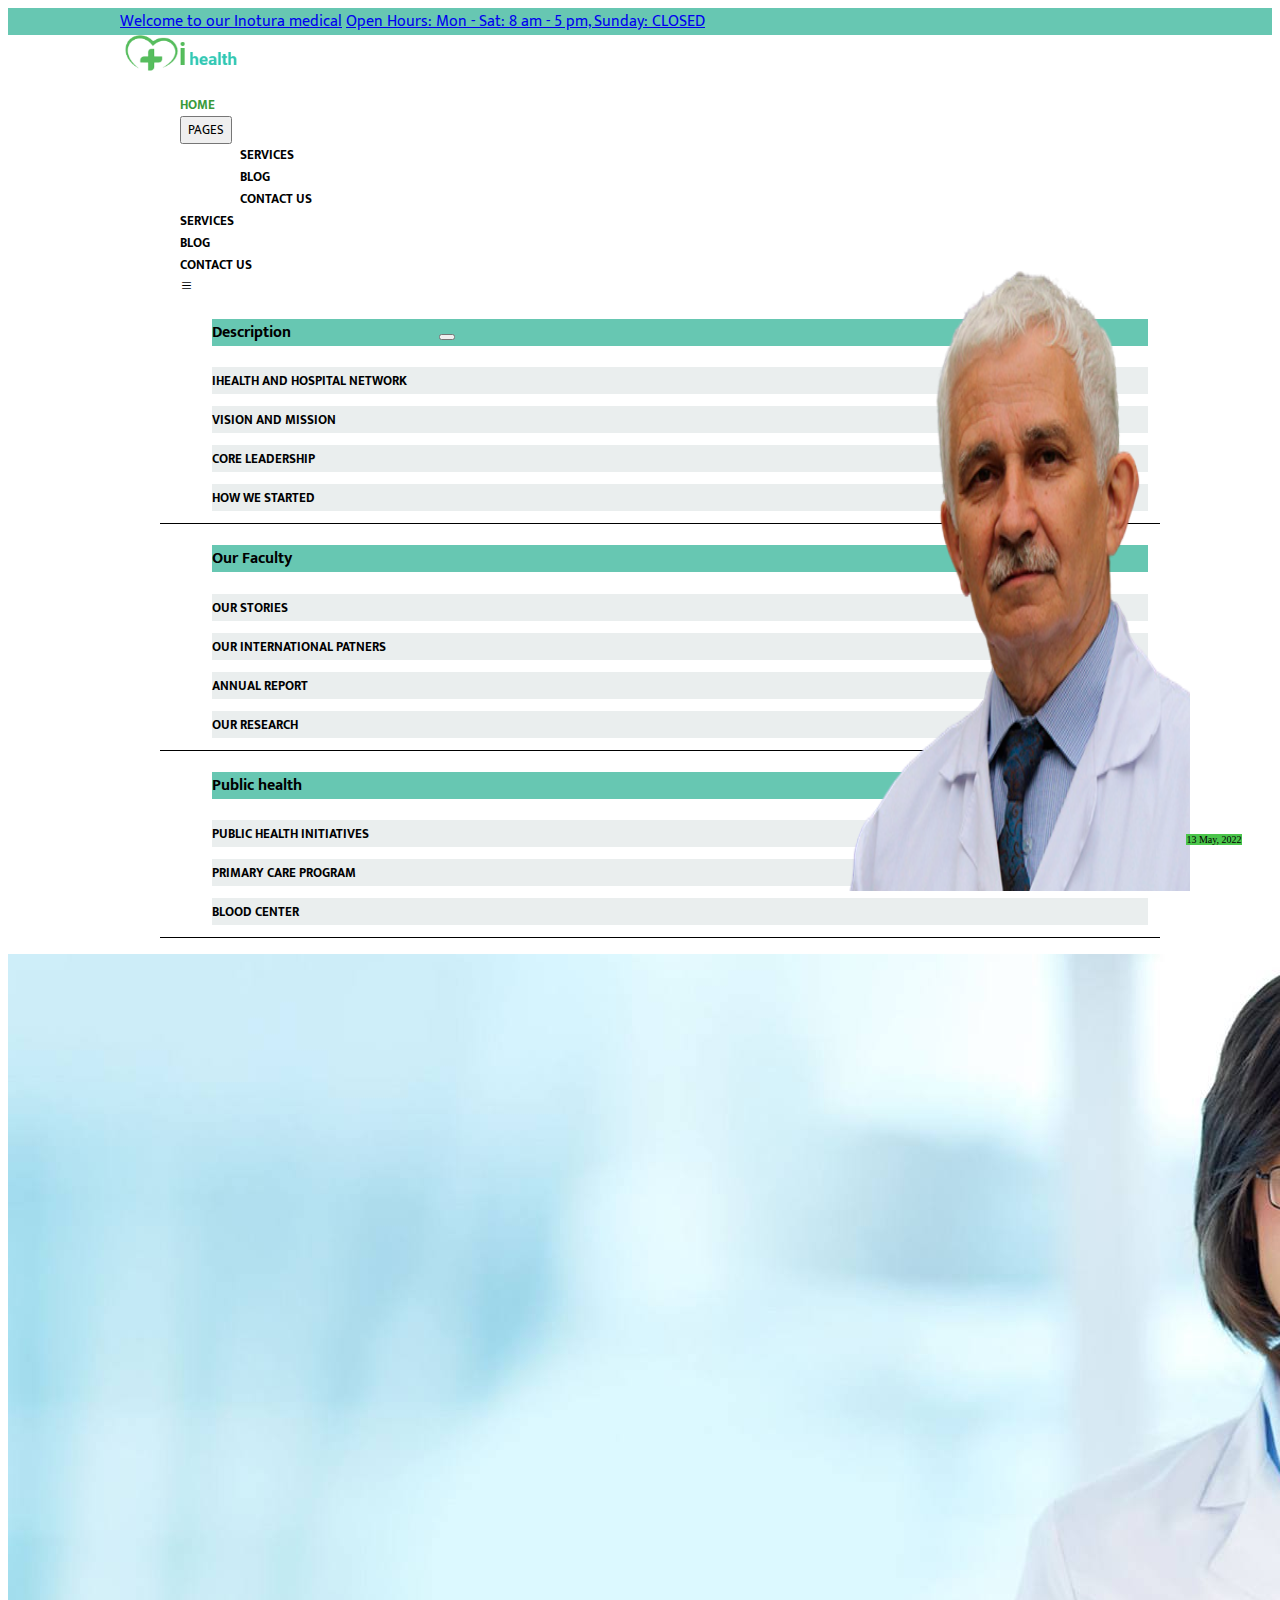
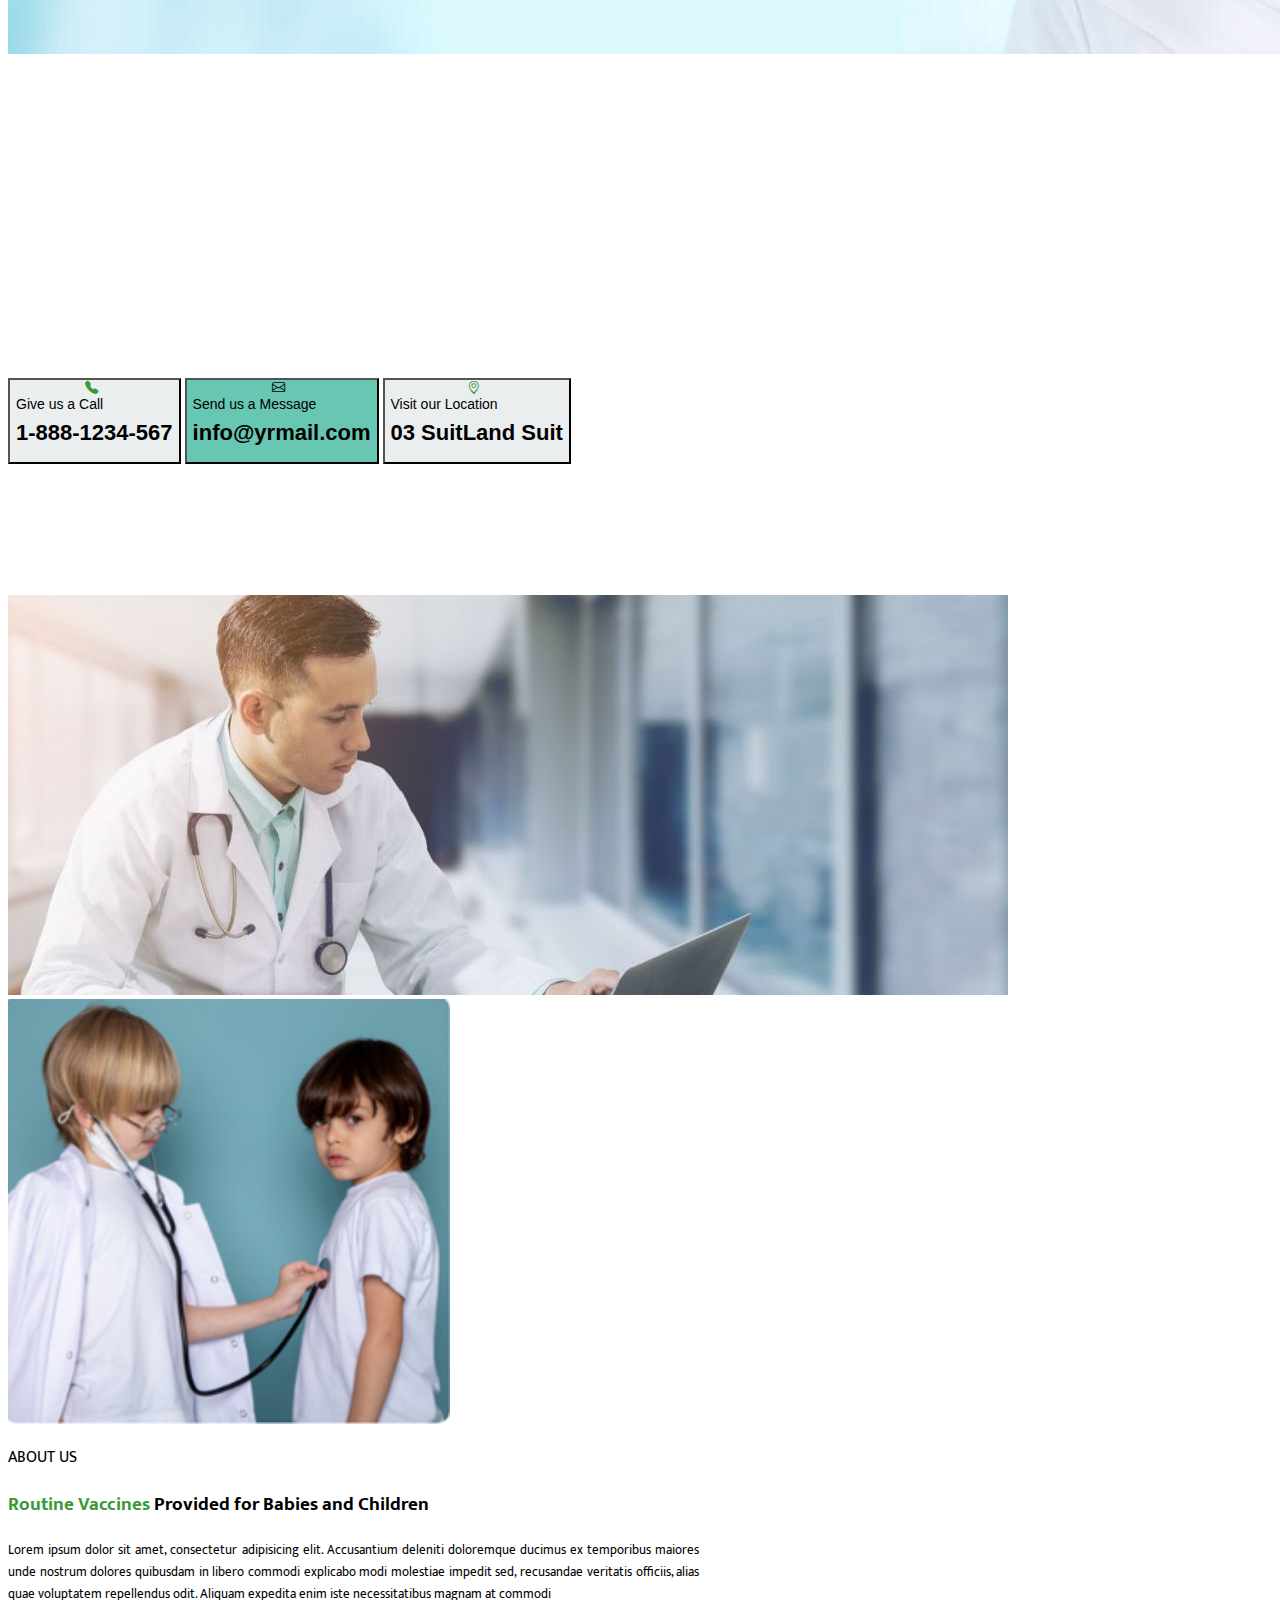
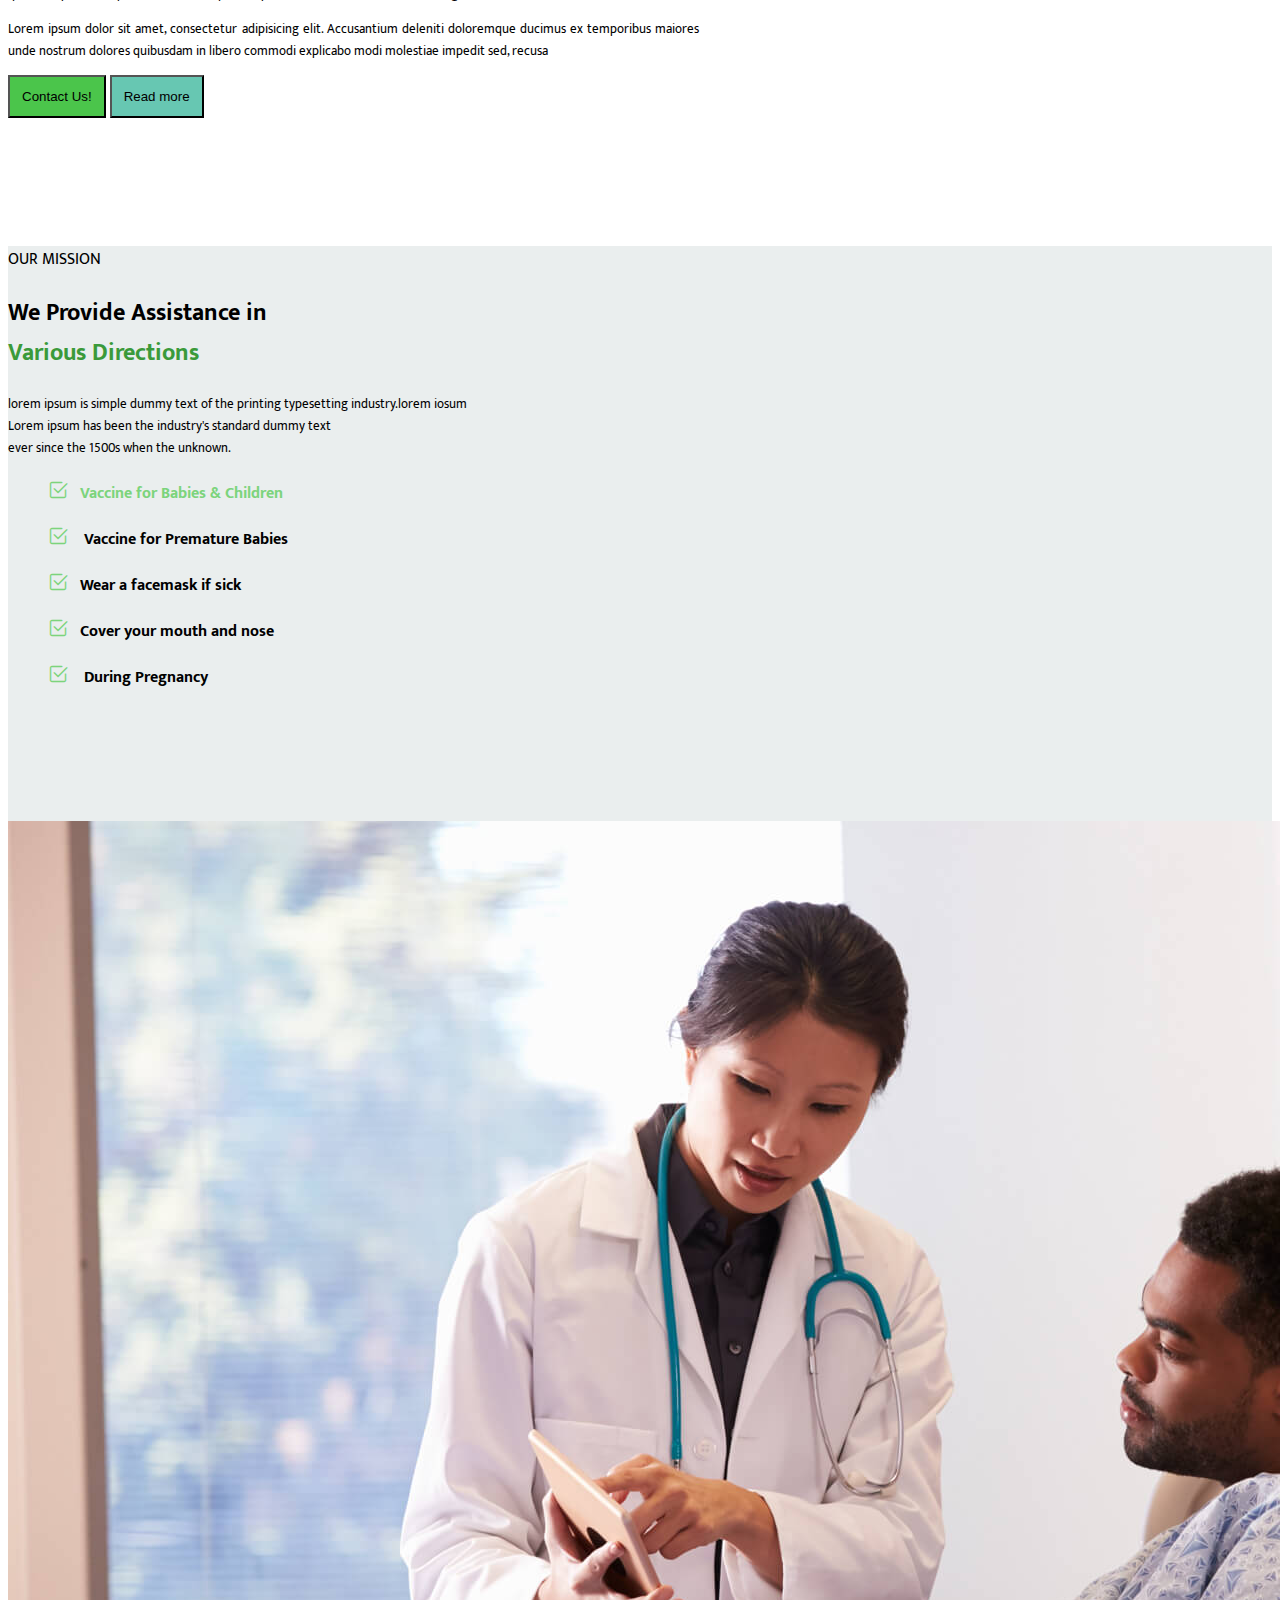
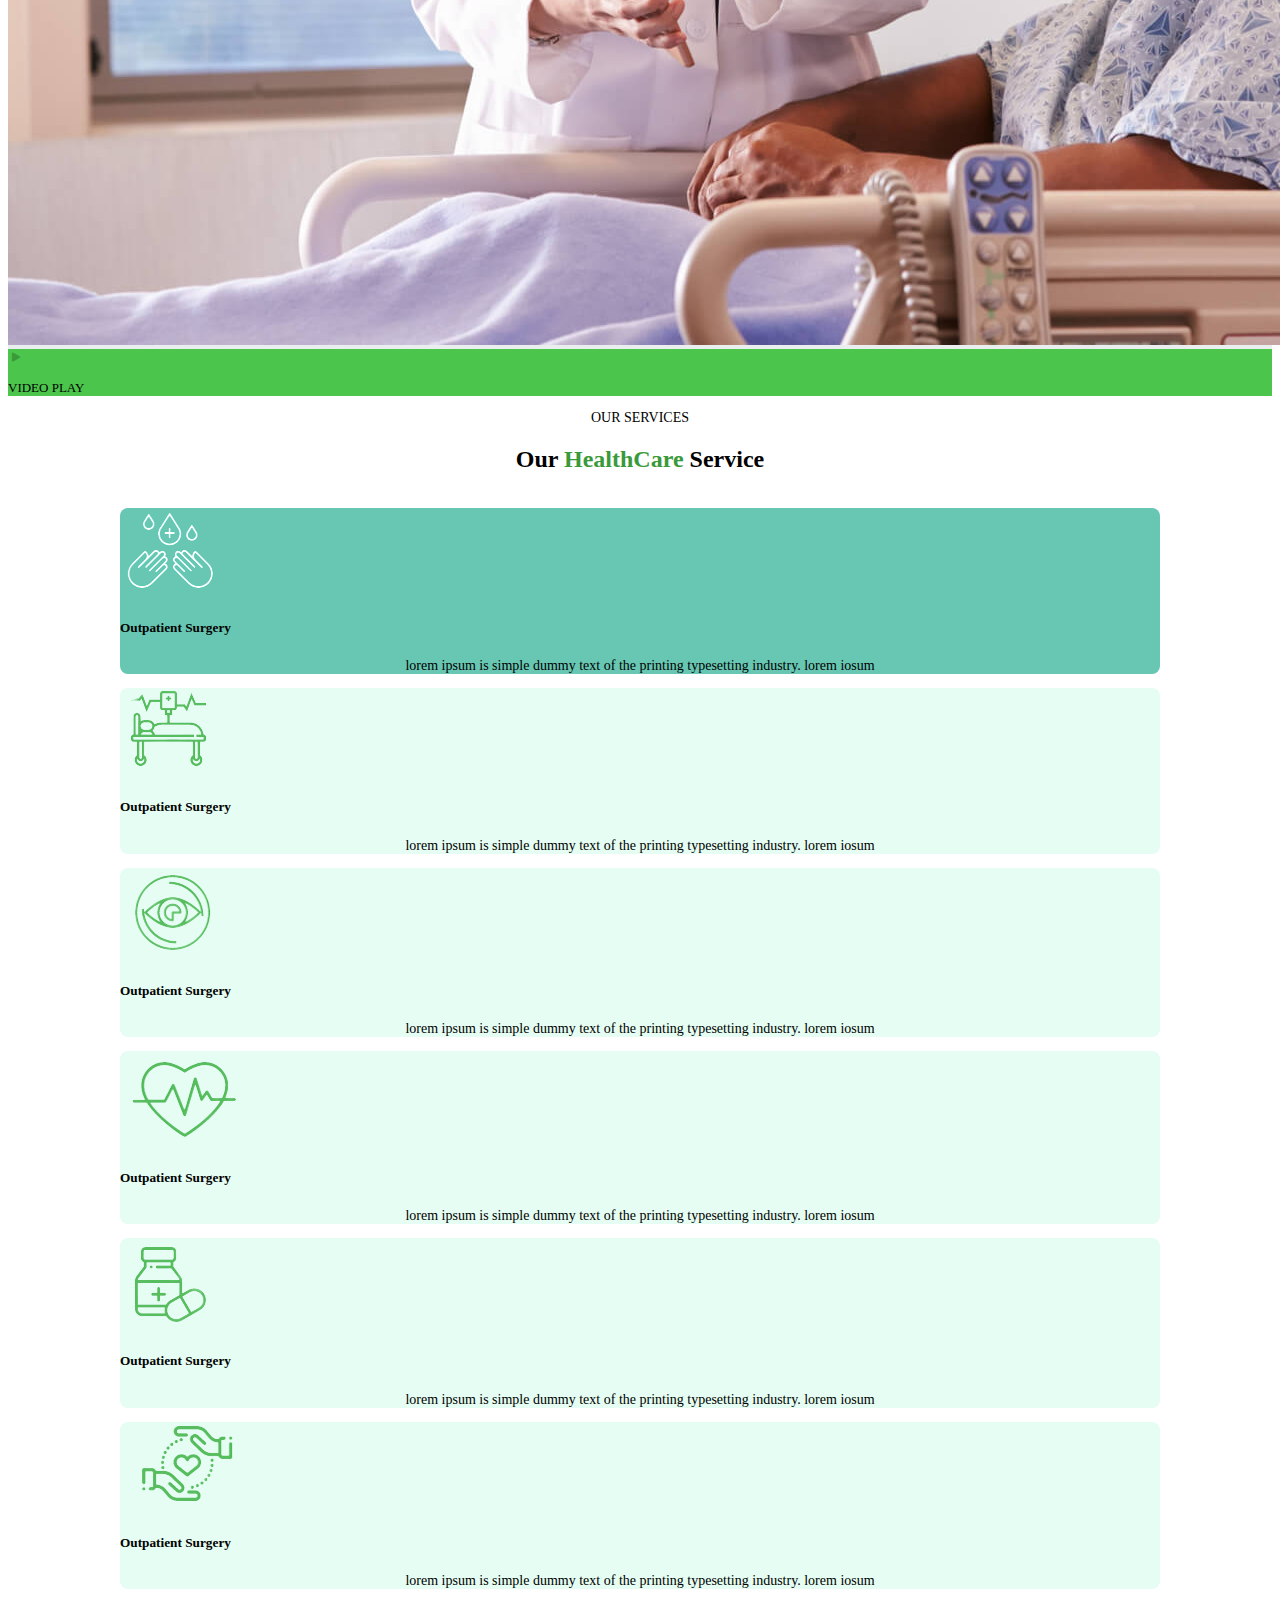
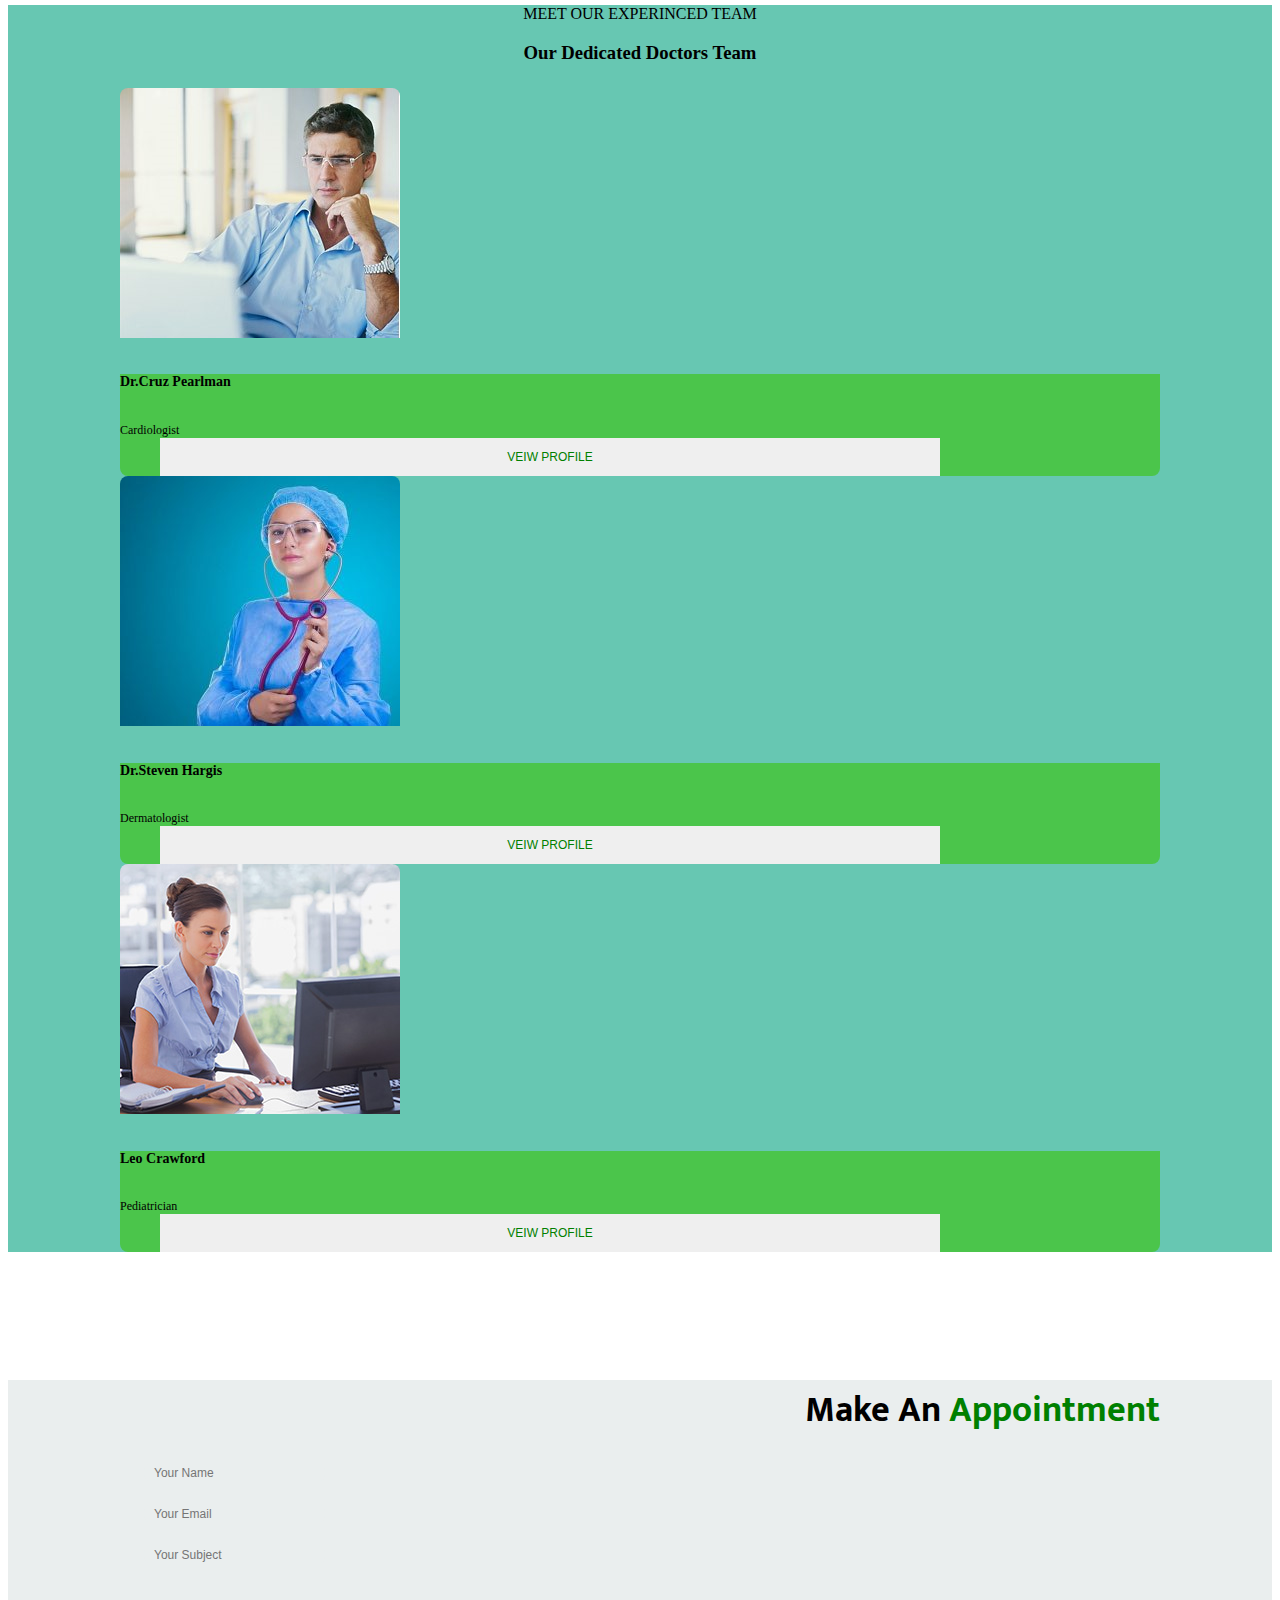
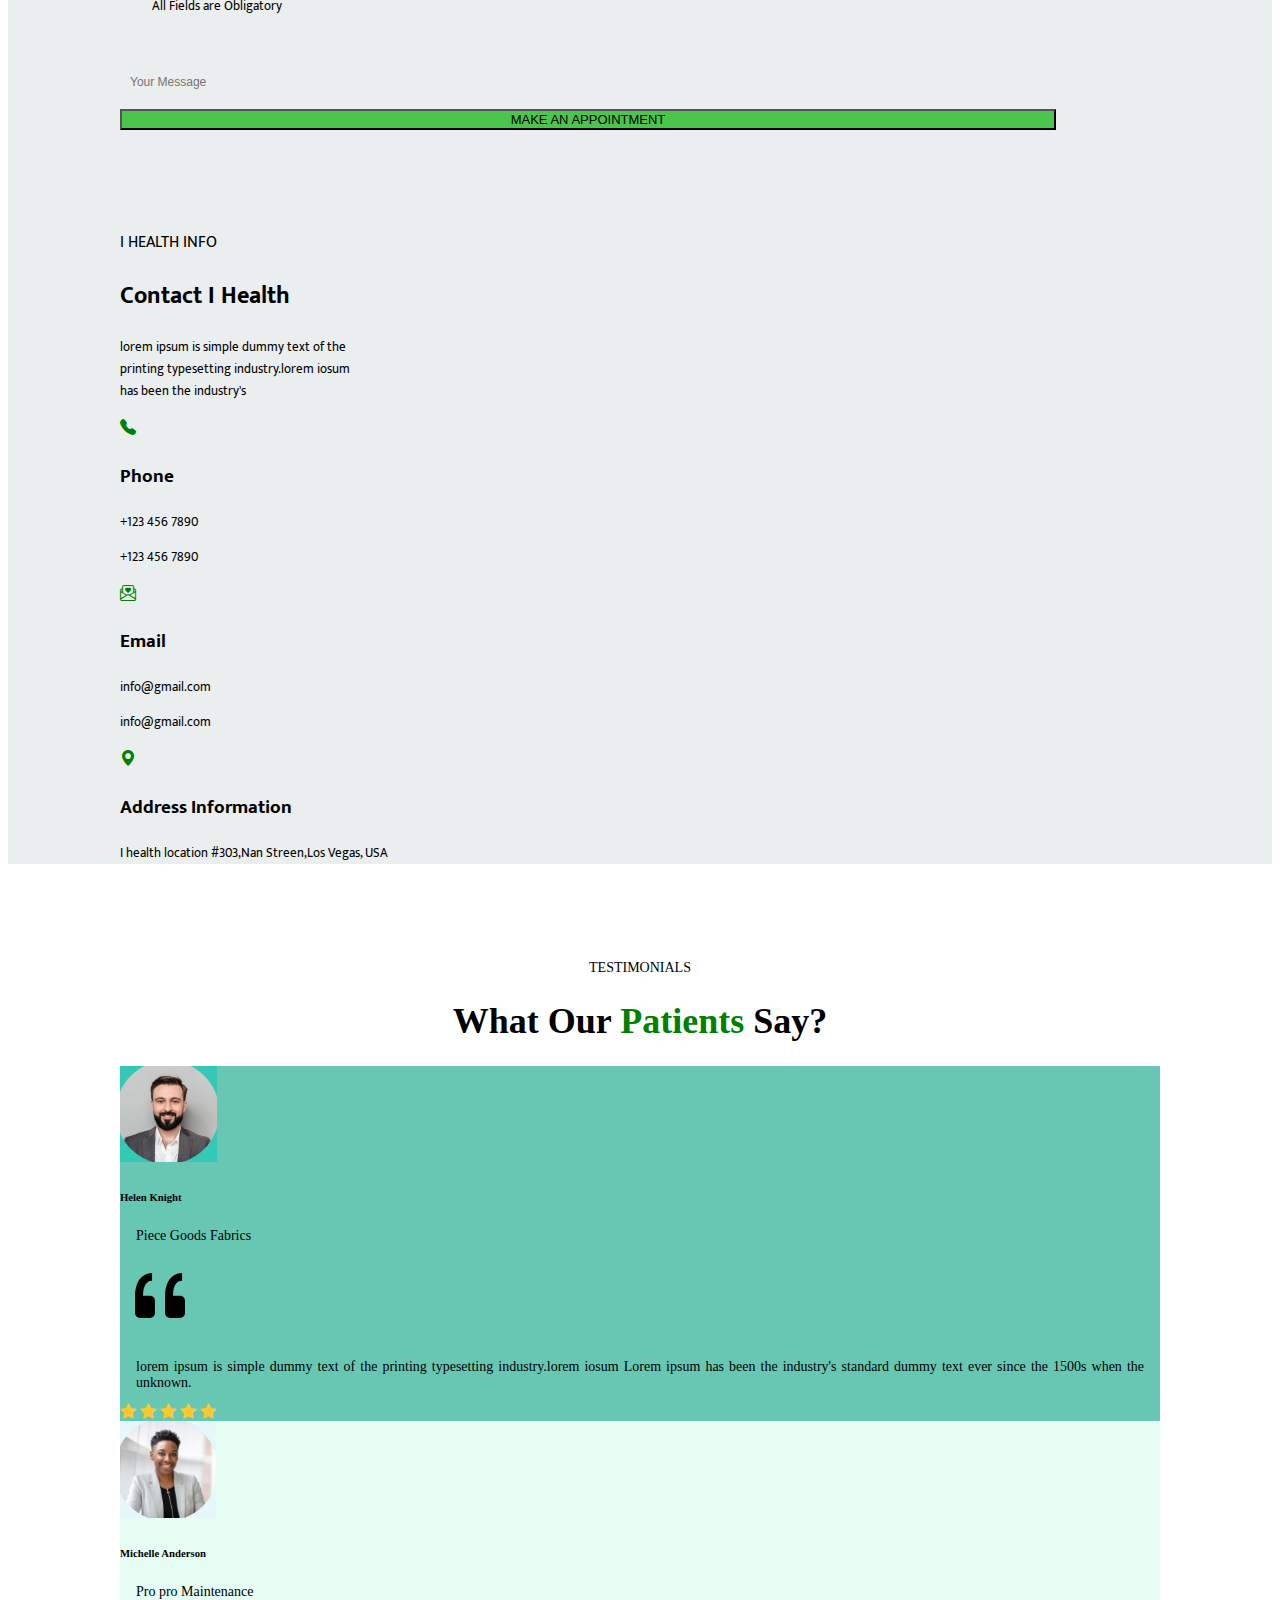
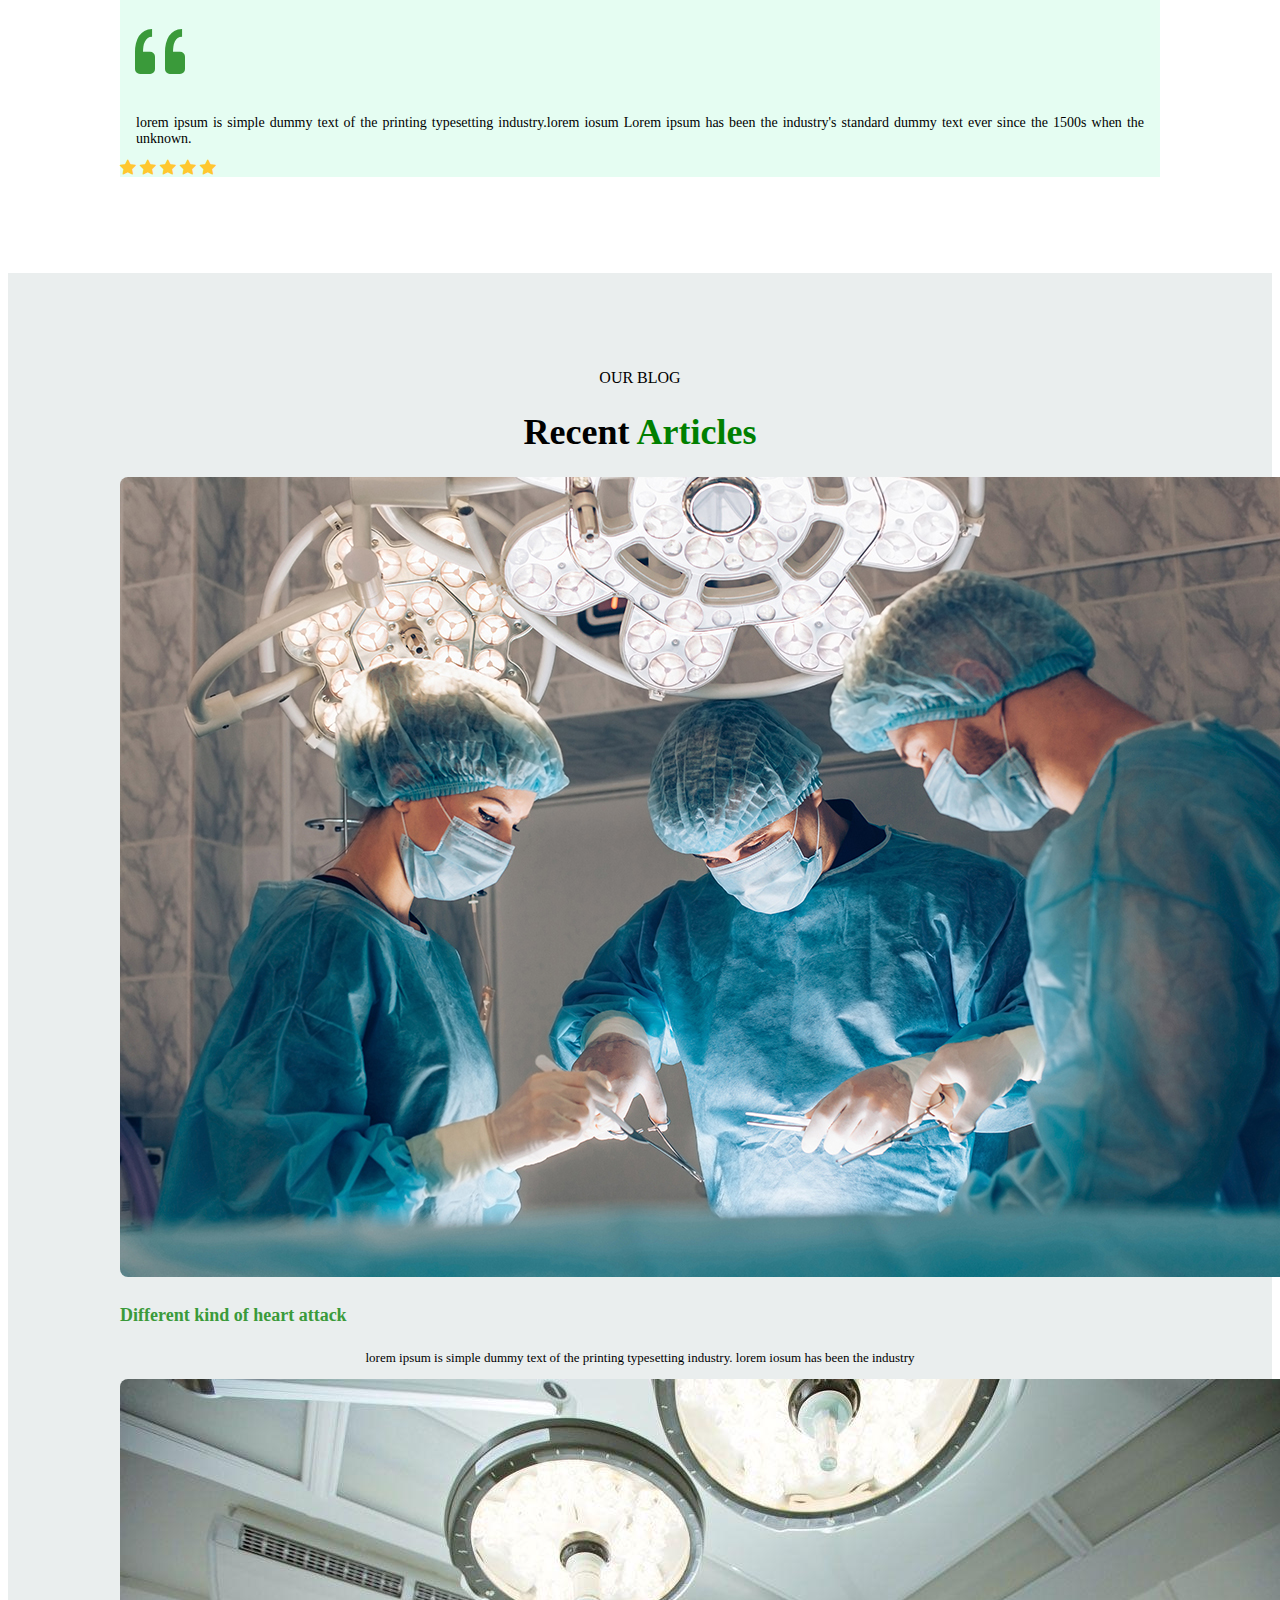
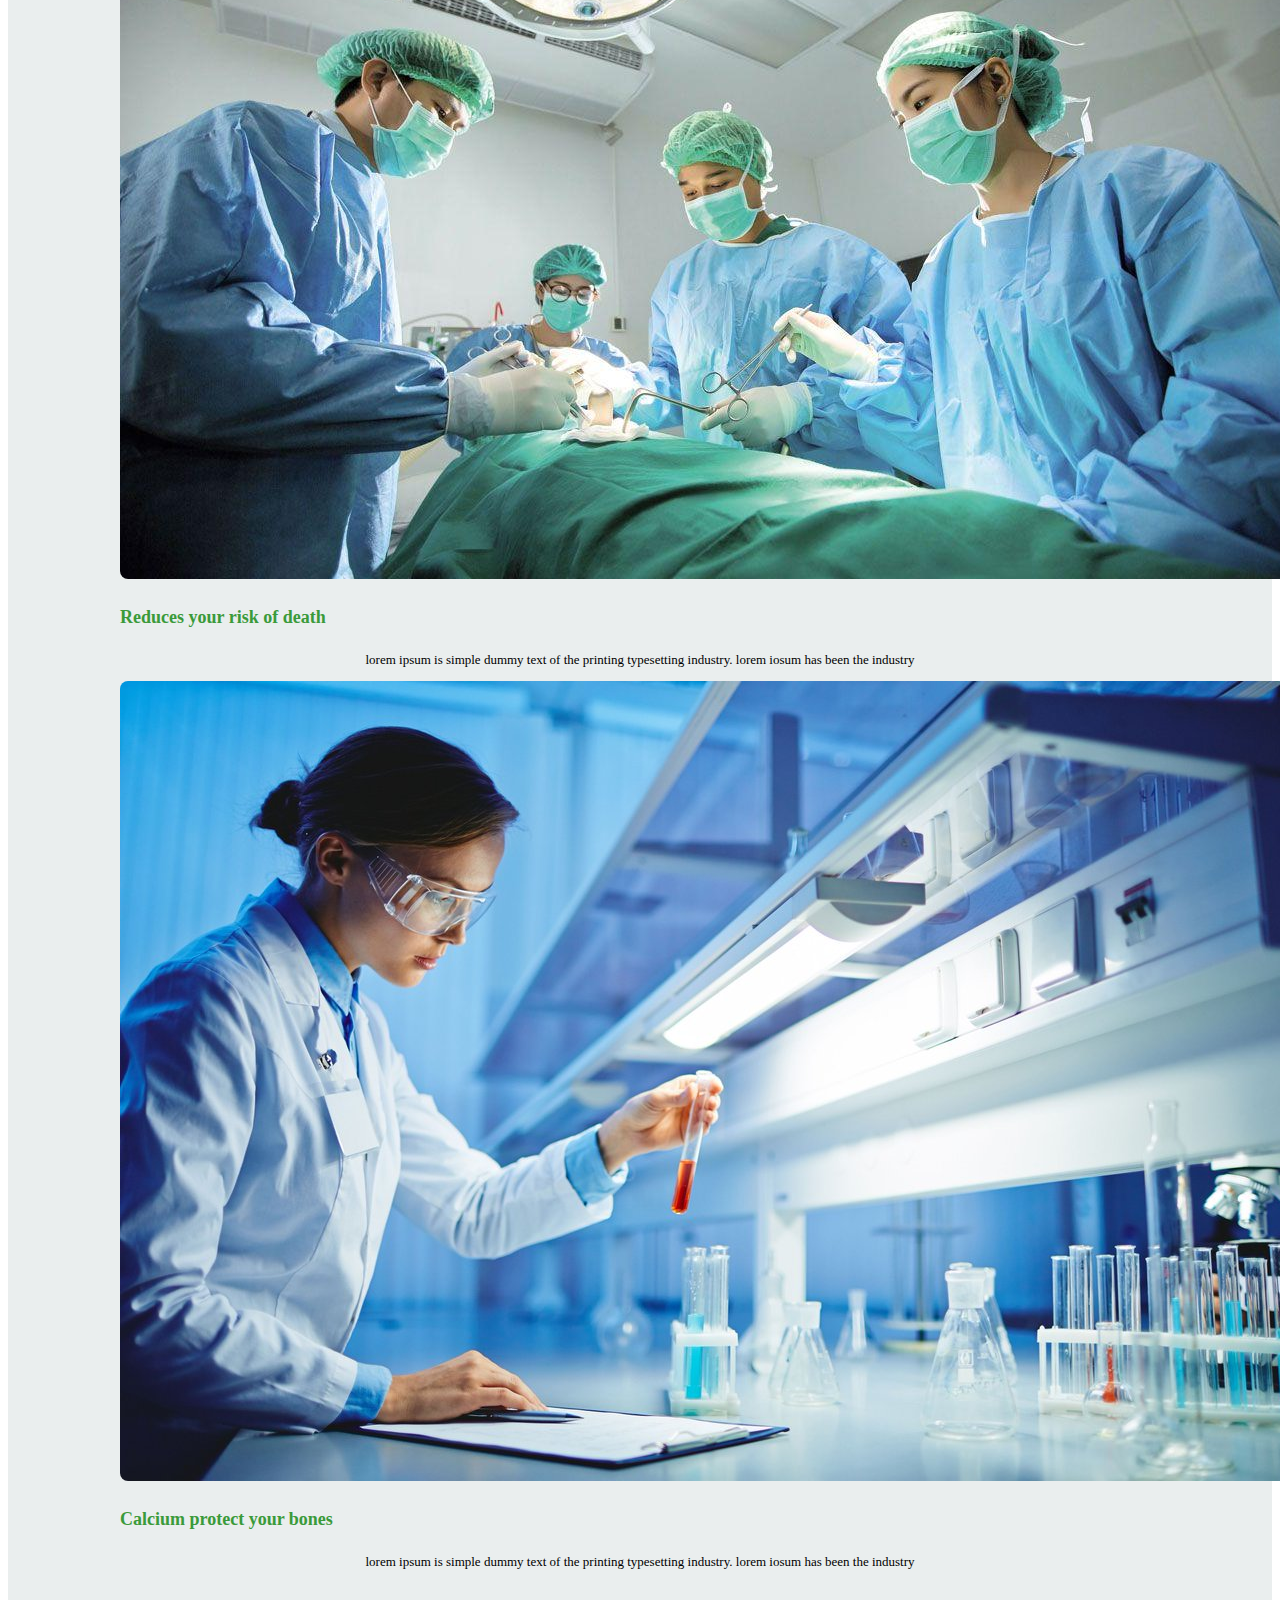
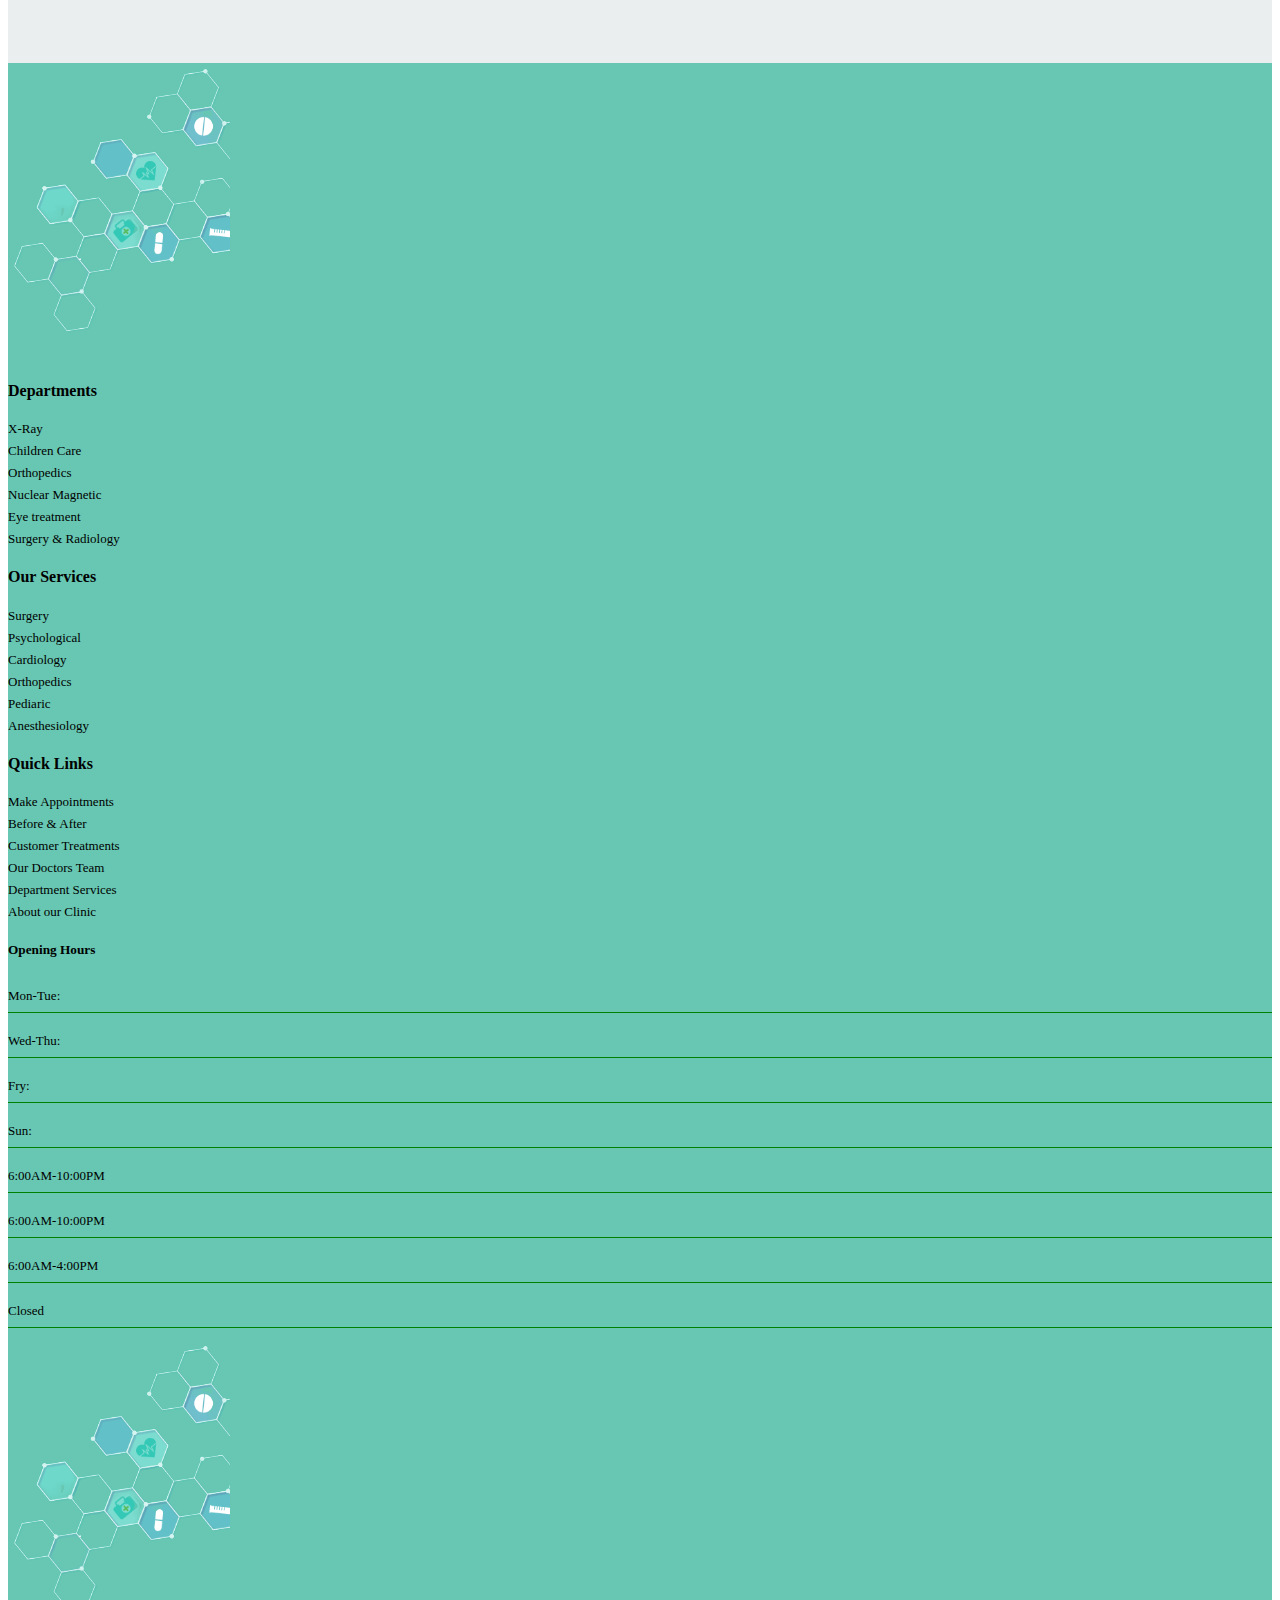
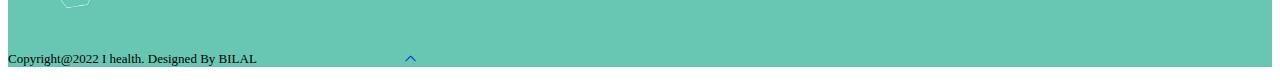
==== commit 2a1cc520: "almost Complete" ====
--- a/index.html
+++ b/index.html
@@ -12,13 +12,13 @@
   </head>
   
   <body>
-    <header class="header overflow-hidden" id="head">
+    <header class="header" id="head">
     <div class="top-secondary-nav bg-main">
       <div class="container">
       <nav class="navbar navbar-light bg-main ">
         <div class="container-fluid d-flex px-6 py-2 ">
-          <a class="navbar-brand text-white fs-6 ff-1" href="#">Welcome to our Inotura medical</a>
-          <a class="navbar-brand text-white fs-6 ff-1 m-0" href="#">Open Hours: Mon - Sat: 8 am - 5 pm, Sunday: CLOSED</a>
+          <a class="navbar-brand text-white fs-6 ff-1 center" href="#">Welcome to our Inotura medical</a>
+          <a class="navbar-brand text-white fs-6 ff-1 m-0 center" href="#">Open Hours: Mon - Sat: 8 am - 5 pm, Sunday: CLOSED</a>
         </div>
       </nav>
     </div><!-- /.container -->
@@ -30,7 +30,16 @@
             <a class="navbar-brand "><img src="./assets/img/logo.PNG" alt=""></a>
             <ul class="d-flex align-items-center p-0 m-0">
               <li><a class="fc-1" href="./index.html">HOME</a></li>
-              <li><a href="">PAGES</a></li>
+              <li><div class="dropdown">
+                <button class="btn btn-secondary dropdown-toggle bg-transparent text-dark border-0 p-0 fs-7 fw-bold ff-1" type="button" id="dropdownMenuButton1" data-bs-toggle="dropdown" aria-expanded="false">
+                  PAGES
+                </button>
+                <ul class="dropdown-menu" aria-labelledby="dropdownMenuButton1">
+                  <li><a class="dropdown-item" href="./service-details.html">Services</a></li>
+                  <li><a class="dropdown-item" href="./blog.html">Blog</a></li>
+                  <li><a class="dropdown-item" href="./contact-us.html">Contact Us</a></li>
+                </ul>
+              </div></li>
               <li class="display"><a href="./service-details.html">services</a></li>
               <li class="display"><a href="./blog.html">blog</a></li>
               <li class="display"><a href="./contact-us.html">Contact Us </a></li>
@@ -195,7 +204,7 @@
         <h2>Our <span class="fc-1">HealthCare</span> Service</h2>
         <div class="row justify-content-center">
           <div class="col-md-4 d-flex justify-content-center text-white mb-3">
-          <div class="service-card py-3 rounded-3 w-100 bg-main">
+          <div class="service-card py-3 rounded-4 w-100 bg-main">
             <div class="img-closer d-flex justify-content-center">
               <img src="./assets/img/services/1.png" alt="" class="">
 
@@ -206,7 +215,7 @@
 
           </div><!-- /.col-md-4 -->
           <div class="col-md-4 d-flex justify-content-center mb-3">
-          <div class="service-card py-3 rounded-3 w-100 bg-services">
+          <div class="service-card py-3 rounded-4 w-100 bg-services">
             <div class="img-closer d-flex justify-content-center">
               <img src="./assets/img/services/2.png" alt="" class="">
 
@@ -217,7 +226,7 @@
 
           </div><!-- /.col-md-4 -->
           <div class="col-md-4 d-flex justify-content-center mb-3">
-          <div class="service-card py-3 rounded-3 w-100 bg-services">
+          <div class="service-card py-3 rounded-4 w-100 bg-services">
             <div class="img-closer d-flex justify-content-center">
               <img src="./assets/img/services/3.png" alt="" class="">
 
@@ -228,7 +237,7 @@
 
           </div><!-- /.col-md-4 -->
           <div class="col-md-4 d-flex justify-content-center">
-          <div class="service-card py-3 rounded-3 w-100 bg-services">
+          <div class="service-card py-3 rounded-4 w-100 bg-services">
             <div class="img-closer d-flex justify-content-center">
               <img src="./assets/img/services/4.png" alt="" class="">
 
@@ -239,7 +248,7 @@
 
           </div><!-- /.col-md-4 -->
           <div class="col-md-4 d-flex justify-content-center">
-          <div class="service-card py-3 rounded-3 w-100 bg-services">
+          <div class="service-card py-3 rounded-4 w-100 bg-services">
             <div class="img-closer d-flex justify-content-center">
               <img src="./assets/img/services/5.png" alt="" class="">
 
@@ -250,7 +259,7 @@
 
           </div><!-- /.col-md-4 -->
           <div class="col-md-4 d-flex justify-content-center">
-          <div class="service-card py-3 rounded-3 w-100 bg-services">
+          <div class="service-card py-3 rounded-4 w-100 bg-services">
             <div class="img-closer d-flex justify-content-center">
               <img src="./assets/img/services/6.png" alt="" class="">
 
@@ -273,7 +282,7 @@
       <h3>Our Dedicated Doctors Team</h3>
       
       <div class="row justify-content-center">
-       <div class="col-md-4">
+       <div class="col-lg-4">
         <div class="profile-card pt-4 w-100">
           
             <img src="./assets/img/staff/1.PNG" alt="" class="w-100 ">
@@ -288,8 +297,8 @@
         </div><!-- /.profile-card -->
           
         
-       </div><!-- /.col-md-4 -->
-       <div class="col-md-4">
+       </div><!-- /.col-lg-4 -->
+       <div class="col-lg-4">
         <div class="profile-card pt-4 w-100">
           
             <img src="./assets/img/staff/2.PNG" alt="" class="w-100 ">
@@ -304,8 +313,8 @@
         </div><!-- /.profile-card -->
           
         
-       </div><!-- /.col-md-4 -->
-       <div class="col-md-4">
+       </div><!-- /.col-lg-4 -->
+       <div class="col-lg-4">
         <div class="profile-card pt-4 w-100">
           
             <img src="./assets/img/staff/3.PNG" alt="" class="w-100 ">
@@ -320,7 +329,7 @@
         </div><!-- /.profile-card -->
           
         
-       </div><!-- /.col-md-4 -->
+       </div><!-- /.col-lg-4 -->
 
      
       </div><!-- /.row -->
@@ -337,14 +346,14 @@
 
         
         <div class="person-details">
-         <input type="text" placeholder="Your Name">
-         <input type="text" placeholder="Your Email">
-         <input type="text" placeholder="Your Subject ">
+         <input type="text" placeholder="Your Name" id="name">
+         <input type="text" placeholder="Your Email" id="email">
+         <input type="text" placeholder="Your Subject" id="subject">
          <p class="fs-7">All Fields are Obligatory</p>
         </div><!-- /.person-details -->
         <div class="comment-box">
-         <input type="text" placeholder="Your Message">
-         <button class="border-0 bg-green text-white rounded-pill me-2 w-90  py-2 fs-7 ">MAKE AN APPOINTMENT</button>
+         <input type="text" placeholder="Your Message" id="message">
+         <button class="border-0 bg-green text-white rounded-pill me-2 w-90  py-2 fs-7" id="booking">MAKE AN APPOINTMENT</button>
         </div><!-- /.comment-box -->
         </div><!-- /.appointment-box -->
       </div><!-- /.detail-box -->
@@ -385,6 +394,15 @@
         </div><!-- /.info-box -->
         </div><!-- /.col-md-5 -->
        </div> <!-- /.row -->
+
+       <div class="appointment-made" id="confirm-msg">
+        <div class="appreciation-message">
+        <h1 class="text-center fw-bold mb-3 d-flex align-items-center">CONGRATULATIONS!<i class="bi bi-x-circle ms-4 fs-3 cursor" id="close-msg"></i></h1>
+        <p class="text-center mb-1">YOUR APPOINTMENT HAS BEEN MADE</p>
+        <p class="text-center">TIME: MONDAY, 21st NOV 2022, 7:00 PM</p>
+
+        </div><!-- /.appreciation-message -->
+       </div> <!-- /.appointment-made -->
       </div><!-- /.container -->
      </div><!-- /.appointment-wrapper -->
      
@@ -501,70 +519,70 @@
     </main><!-- /.main -->
 
     <footer class="footer bg-main text-white overflow-hidden">
-    <div class="row align-items-center ">
-      <div class="col-md-2 py-4">
-      <img src="./assets/img/footer/end.PNG" alt="">
-      </div> <!-- /.col-md-2 -->
-      <div class="col-md-2 ps-5">
-       <h4 class="fs-5 mb-4">Departments</h4>
-       <ul>
-        <li>X-Ray </li>
-        <li>Children Care</li>
-        <li>Orthopedics</li>
-        <li>Nuclear Magnetic</li>
-        <li>Eye treatment</li>
-        <li>Surgery & Radiology</li>
-       </ul>
-      </div><!-- /.col-md-2 -->
-      <div class="col-md-2 ps-5">
-       <h4 class="fs-5 mb-4">Our Services</h4>
-       <ul>
-        <li>Surgery</li>
-        <li>Psychological</li>
-        <li>Cardiology</li>
-        <li>Orthopedics</li>
-        <li>Pediaric</li>
-        <li>Anesthesiology</li>
-       </ul>
-      </div><!-- /.col-md-2 -->
-      <div class="col-md-2 ps-5">
-       <h4 class="fs-5 mb-4">Quick Links</h4>
-       <ul>
-        <li>Make Appointments</li>
-        <li>Before & After</li>
-        <li>Customer Treatments</li>
-        <li>Our Doctors Team</li>
-        <li>Department Services</li>
-        <li>About our Clinic</li>
-       </ul>
-      </div><!-- /.col-md-2 -->
-      <div class="col-md-2">
-      <div class="timings bg-white text-dark rounded-3">
-        <h5 class="p-4 pb-2 ps-3">Opening Hours</h5>
-        <div class="weekly-time d-flex">
-         <ul class="ms-3">
-          <li>Mon-Tue: </li>
-          <li>Wed-Thu:</li>
-          <li>Fry:</li>
-          <li class="border-0">Sun:</li>
+      <div class="row align-items-center ">
+        <div class="col-md-2 py-4 col-sm-6">
+        <img src="./assets/img/footer/end.PNG" alt="">
+        </div> <!-- /.col-md-2 -->
+        <div class="col-md-2 ps-5 col-sm-6">
+         <h4 class="fs-5 mb-4">Departments</h4>
+         <ul>
+          <li>X-Ray </li>
+          <li>Children Care</li>
+          <li>Orthopedics</li>
+          <li>Nuclear Magnetic</li>
+          <li>Eye treatment</li>
+          <li>Surgery & Radiology</li>
          </ul>
-         <ul class="me-3 text-end">
-          <li> 6:00AM-10:00PM</li>
-          <li>6:00AM-10:00PM</li>
-          <li>6:00AM-4:00PM</li>
-          <li class="border-0">Closed</li>
+        </div><!-- /.col-md-2 -->
+        <div class="col-md-2 ps-5 col-sm-6">
+         <h4 class="fs-5 mb-4">Our Services</h4>
+         <ul>
+          <li>Surgery</li>
+          <li>Psychological</li>
+          <li>Cardiology</li>
+          <li>Orthopedics</li>
+          <li>Pediaric</li>
+          <li>Anesthesiology</li>
          </ul>
-        </div><!-- /.weekly-time -->
-      </div><!-- /.timings -->
-      </div><!-- /.col-md-2 -->
-
-      <div class="col-md-2 ">
-      <img src="./assets/img/footer/end.PNG" alt="">
-      </div><!-- /.col-md-2 -->
-    </div><!-- /.row -->
-
-    <p class="text-center m-0 fs-7 pb-3 d-flex align-items-center justify-content-center">Copyright@2022 I health. Designed By BILAL <a href="#head" class="text-white"><i class="bi bi-chevron-up ms-6 cursor fs-3"></i></a> </p>
-    </footer><!-- /.footer -->
+        </div><!-- /.col-md-2 -->
+        <div class="col-md-2 ps-5 col-sm-6">
+         <h4 class="fs-5 mb-4">Quick Links</h4>
+         <ul>
+          <li>Make Appointments</li>
+          <li>Before & After</li>
+          <li>Customer Treatments</li>
+          <li>Our Doctors Team</li>
+          <li>Department Services</li>
+          <li>About our Clinic</li>
+         </ul>
+        </div><!-- /.col-md-2 -->
+        <div class="col-md-2 p-0 col-sm-6">
+        <div class="timings bg-white text-dark rounded-3">
+          <h5 class="p-4 pb-2 ps-3">Opening Hours</h5>
+          <div class="weekly-time d-flex">
+           <ul class="ms-3">
+            <li>Mon-Tue: </li>
+            <li>Wed-Thu:</li>
+            <li>Fry:</li>
+            <li class="border-0">Sun:</li>
+           </ul>
+           <ul class="me-3 text-end">
+            <li> 6:00AM-10:00PM</li>
+            <li>6:00AM-10:00PM</li>
+            <li>6:00AM-4:00PM</li>
+            <li class="border-0">Closed</li>
+           </ul>
+          </div><!-- /.weekly-time -->
+        </div><!-- /.timings -->
+        </div><!-- /.col-md-2 -->
+  
+        <div class="col-md-2 col-sm-6">
+        <img src="./assets/img/footer/end.PNG" alt="" class="">
+        </div><!-- /.col-md-2 -->
+      </div><!-- /.row -->
+  
+      <p class="text-center m-0 fs-7 pb-3 d-flex align-items-center justify-content-center">Copyright@2022 I health. Designed By BILAL <a href="#head" class="text-white"><i class="bi bi-chevron-up ms-6 cursor fs-3"></i></a> </p>
+  </footer><!-- /.footer -->
 
     
     
--- a/assets/css/styles.css
+++ b/assets/css/styles.css
@@ -86,6 +86,9 @@
     margin-top: 6rem;
     margin-bottom: 6rem;
 }
+.overflow-x{
+    overflow-x: hidden;
+}
 .cursor{
     cursor: pointer;
 }
@@ -114,7 +117,7 @@
    cursor:pointer;
 }
 .more-text{
-    display:none;
+    display: none;
 }
 .top-primary-nav ul li a{
 text-decoration: none;
@@ -130,6 +133,23 @@
 font-family: 'Mukta', sans-serif;
 text-align: initial!important;
 }
+.appointment-made{
+    position: fixed;
+    background-color: rgba(0, 0, 0, 0.9);
+    inset: 0;
+    display: none;
+}
+.appointment-made .appreciation-message{
+    color:black;
+    position: fixed;
+    left: 50%;
+    top: 50%;
+    transform: translate(-50%, -50%);
+    padding: 24px;
+    background-color:rgb(103 199 178);;
+
+}
+   
 .mission-wrapper .video{
     background-color: rgba(0, 0, 0, 0.9);
     position: fixed;
@@ -369,9 +389,7 @@
 margin: 12px;
 background-color: rgb(234, 238, 238);
 }
-.side-nav-bar ul li h4 i{
-    cursor:pointer;
-}
+
 .side-nav-bar ul li a{
  text-decoration: none;
  color: black;
@@ -382,7 +400,12 @@
 
    /* media queries */
   
-@media (max-width: 575.98px) {  }
+@media (max-width: 575.98px) { 
+    .main{
+        overflow: visible!important;
+    }
+   
+ }
 
 
 @media (max-width: 767.98px) {
@@ -406,9 +429,7 @@
     .services-wrapper .container .row .col-md-4{
         margin-bottom: 12px;
     }
-    .main{
-        overflow: visible!important;
-    }
+    
     .top-primary-nav .container .navbar .container-fluid ul:nth-child(3){
        display: none!important;
     }
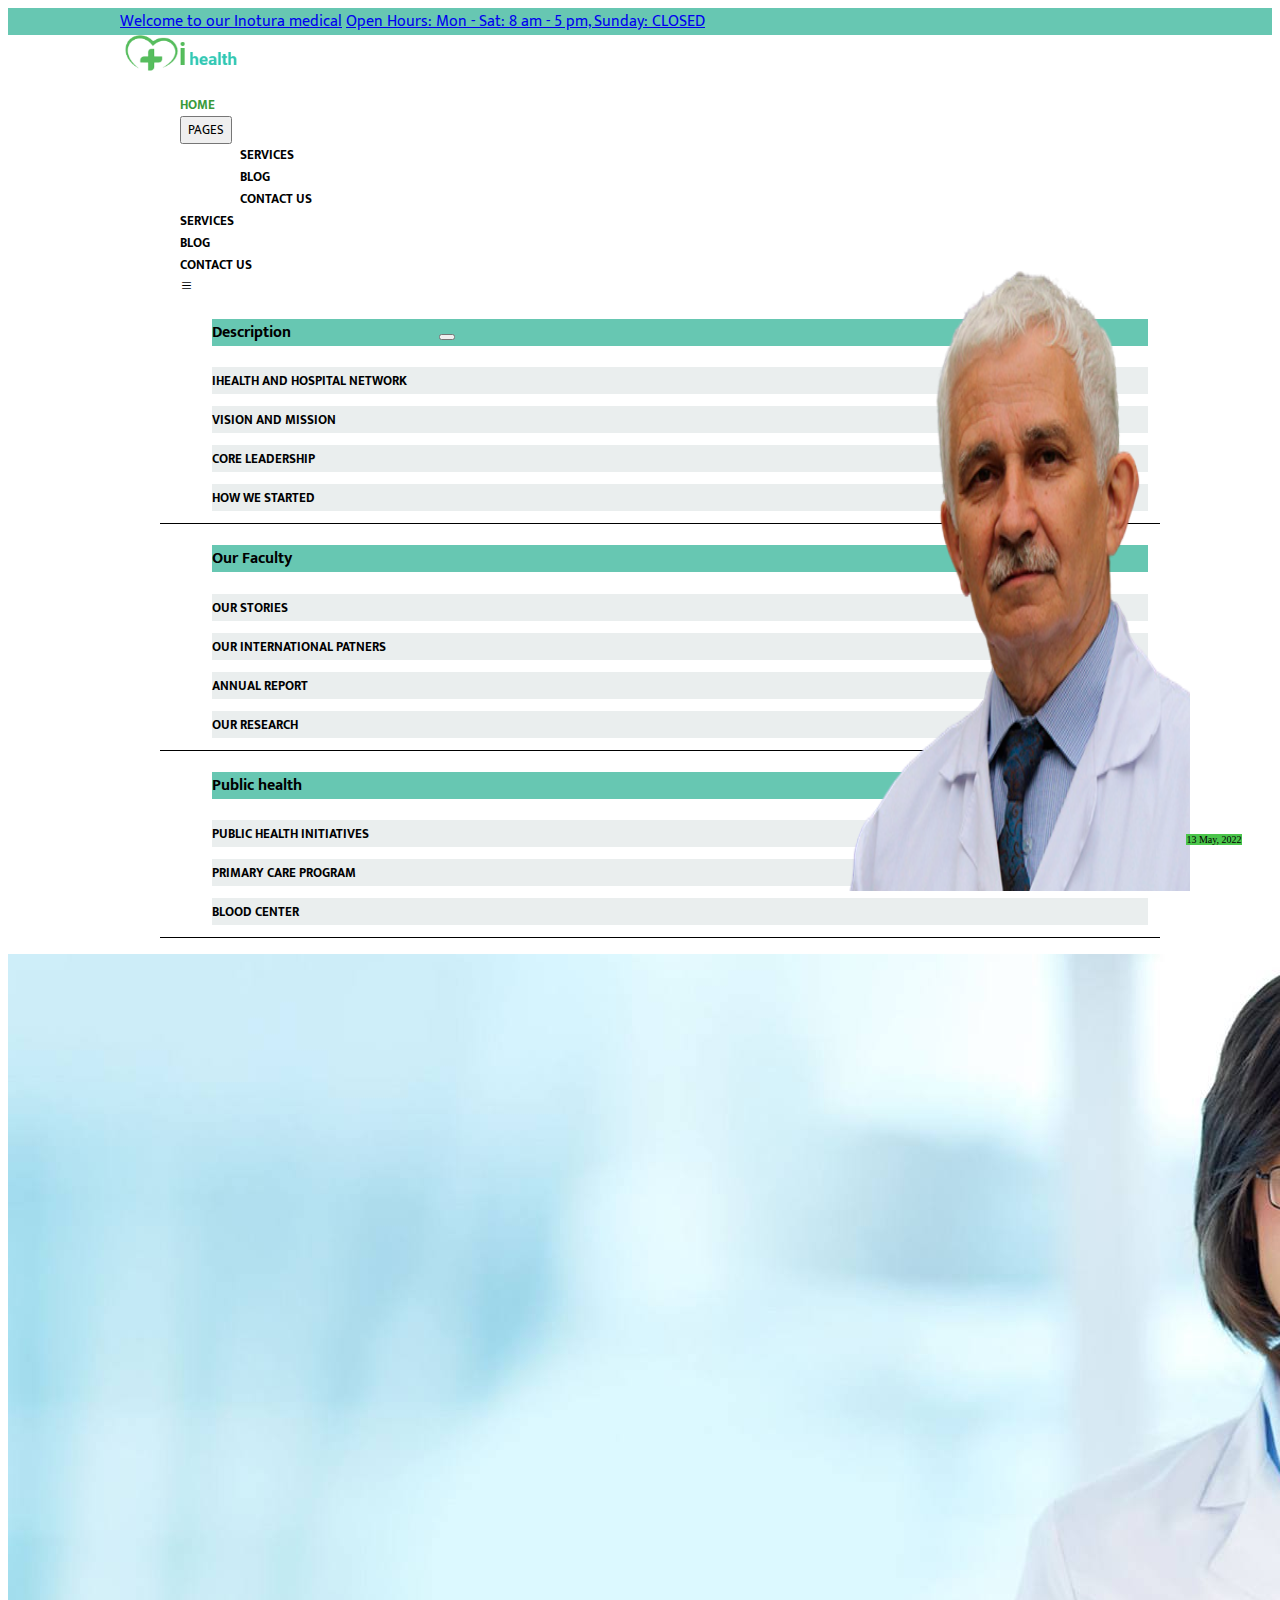
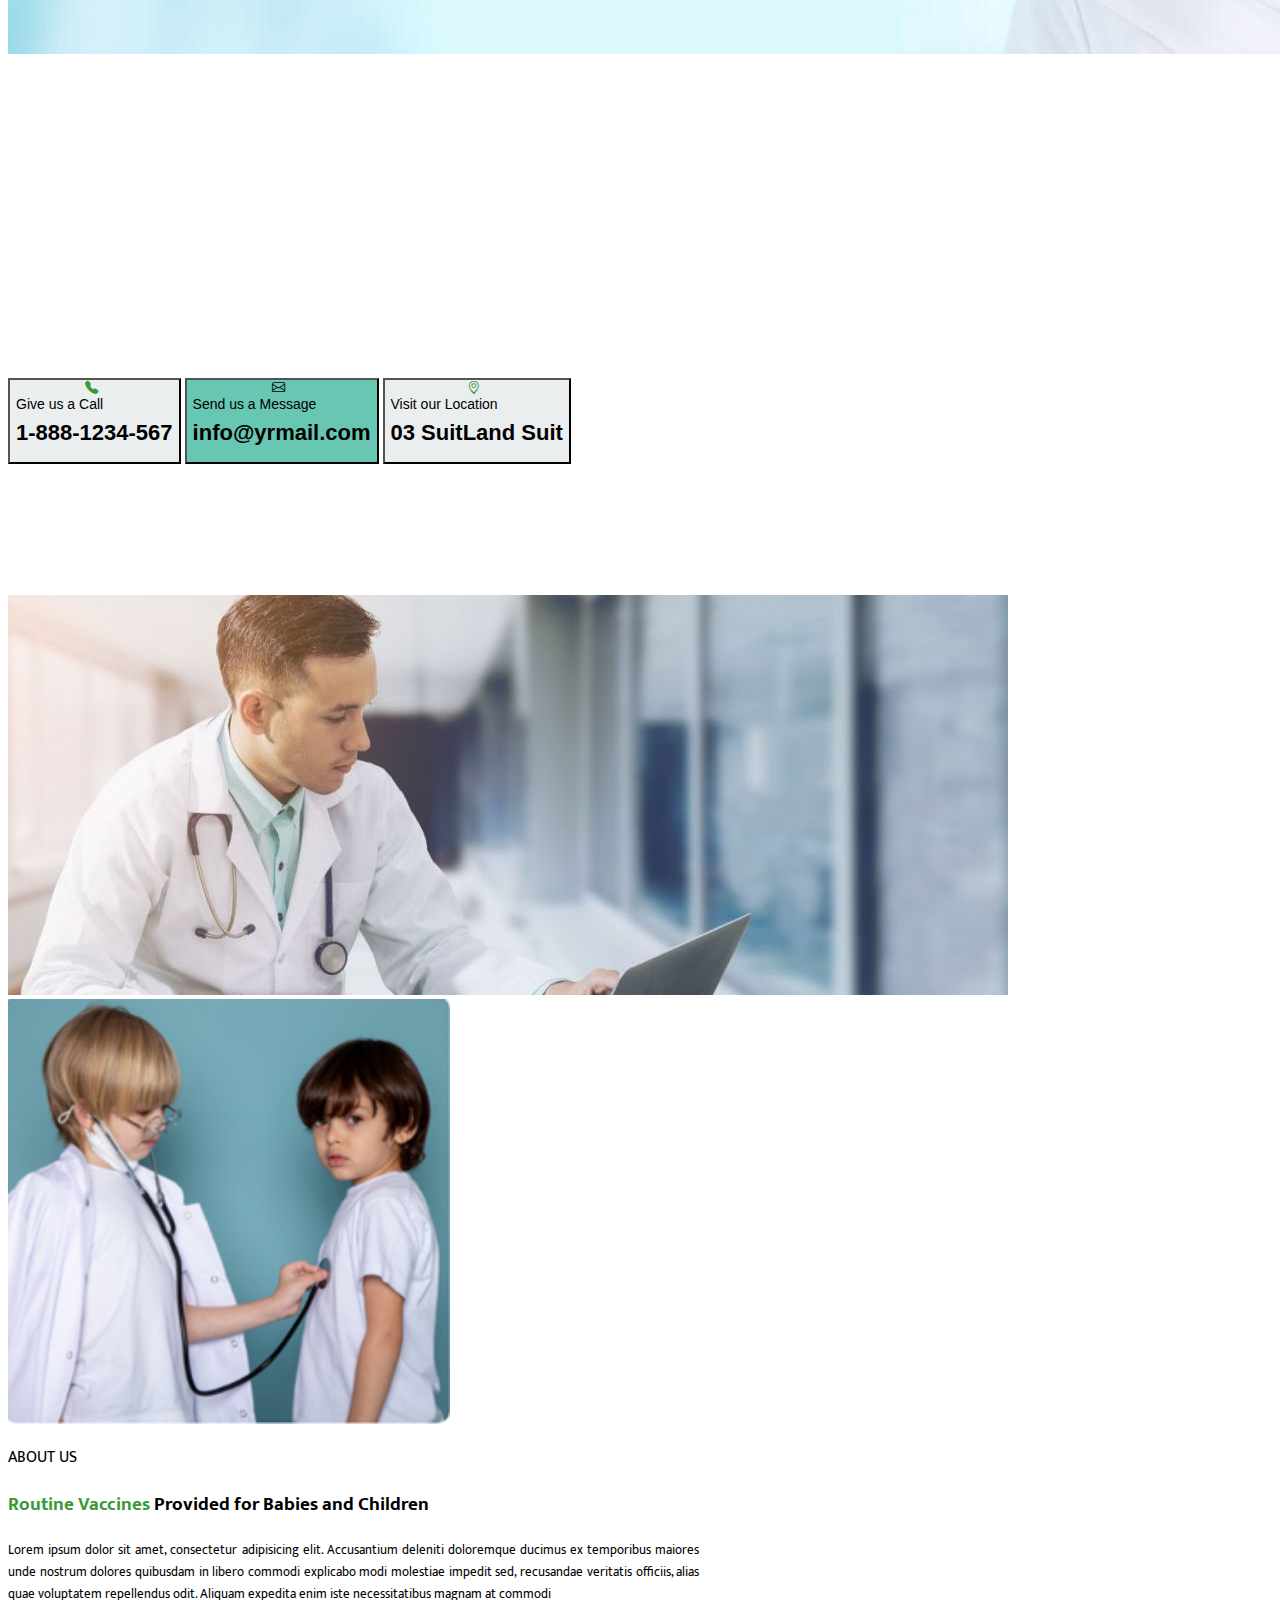
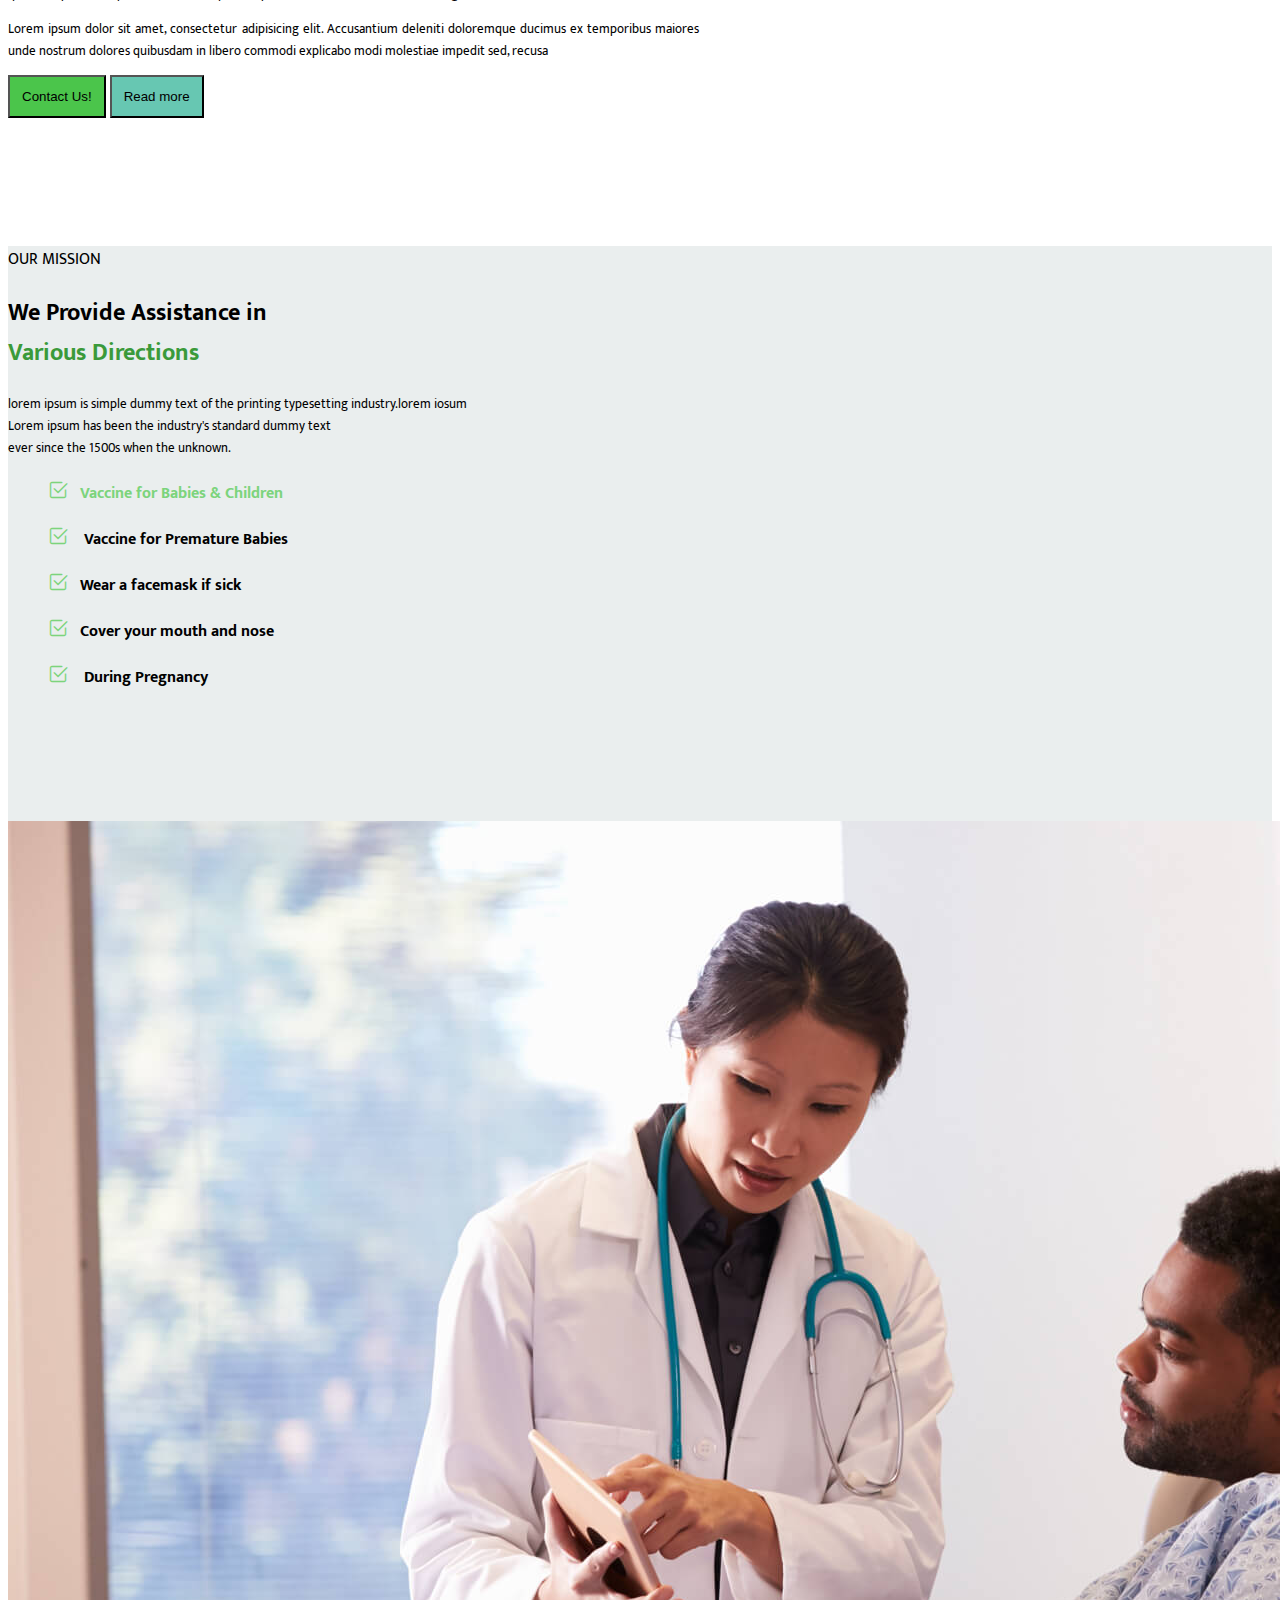
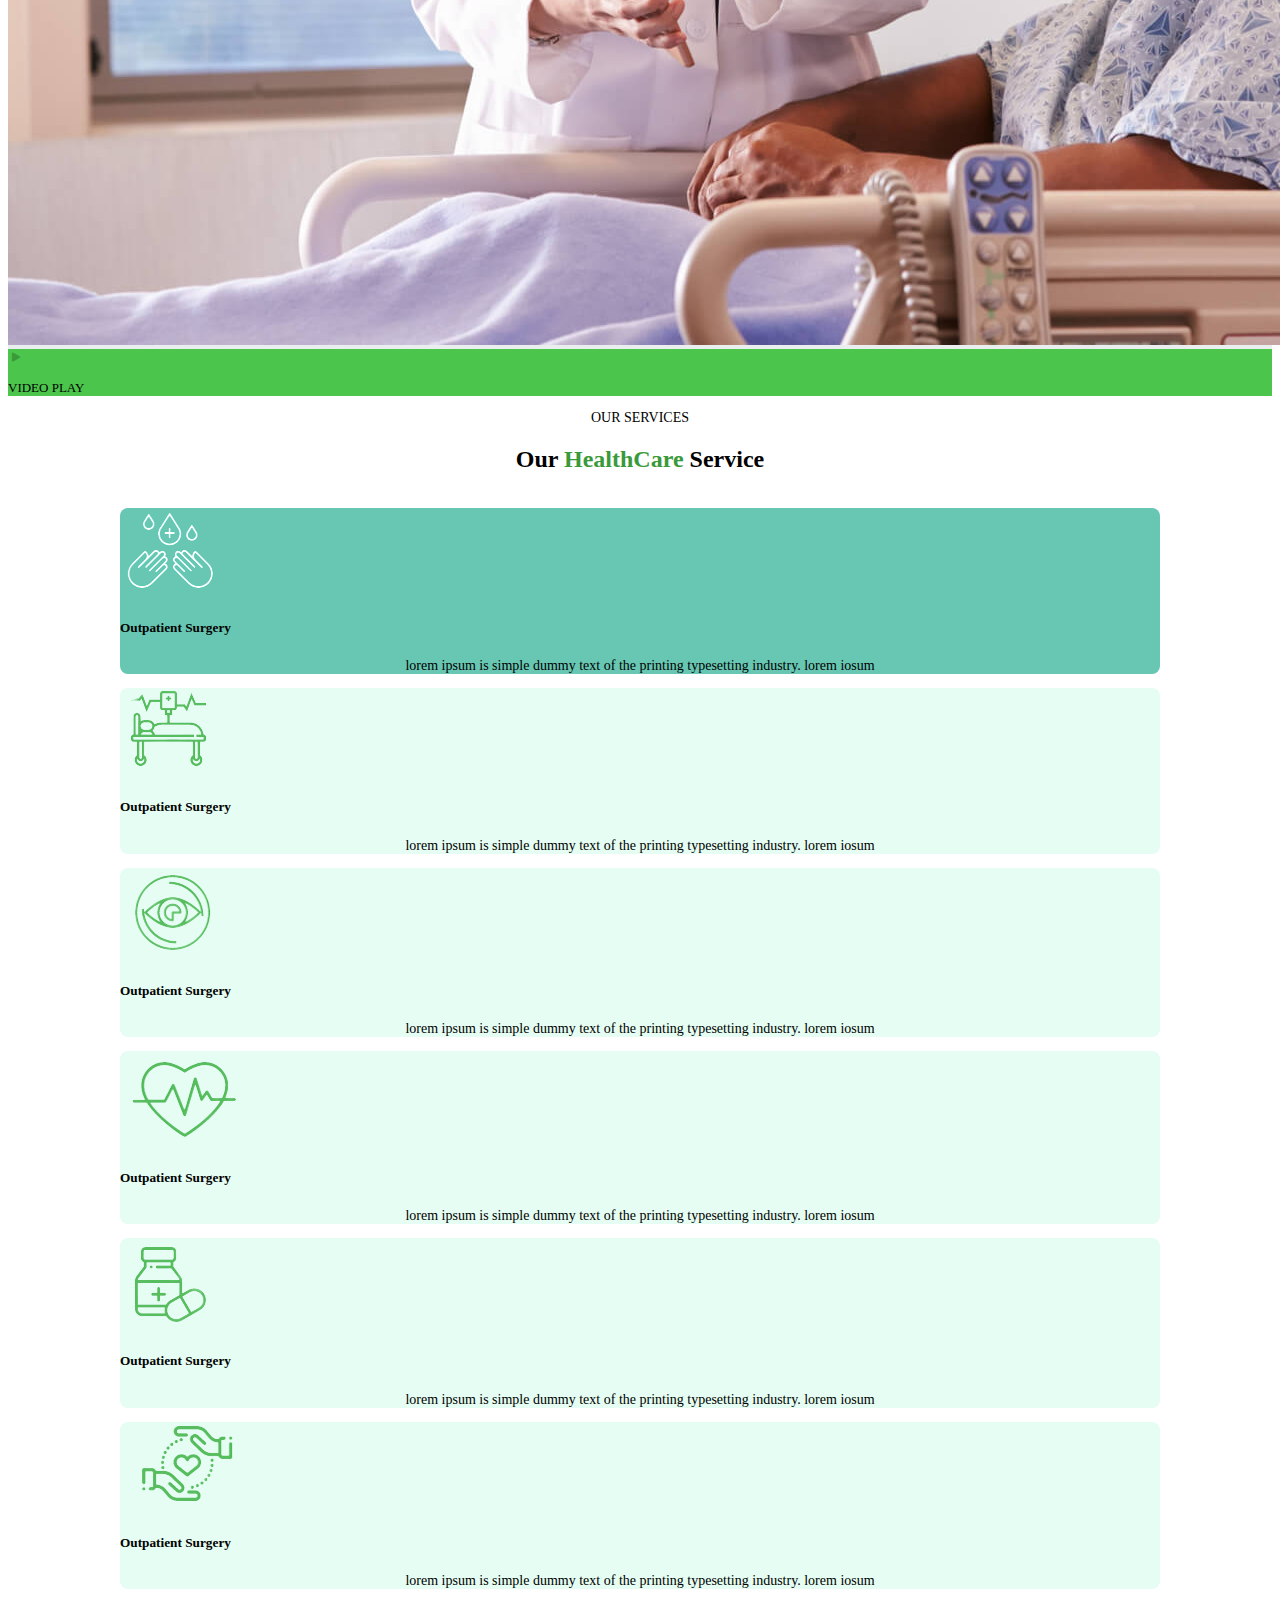
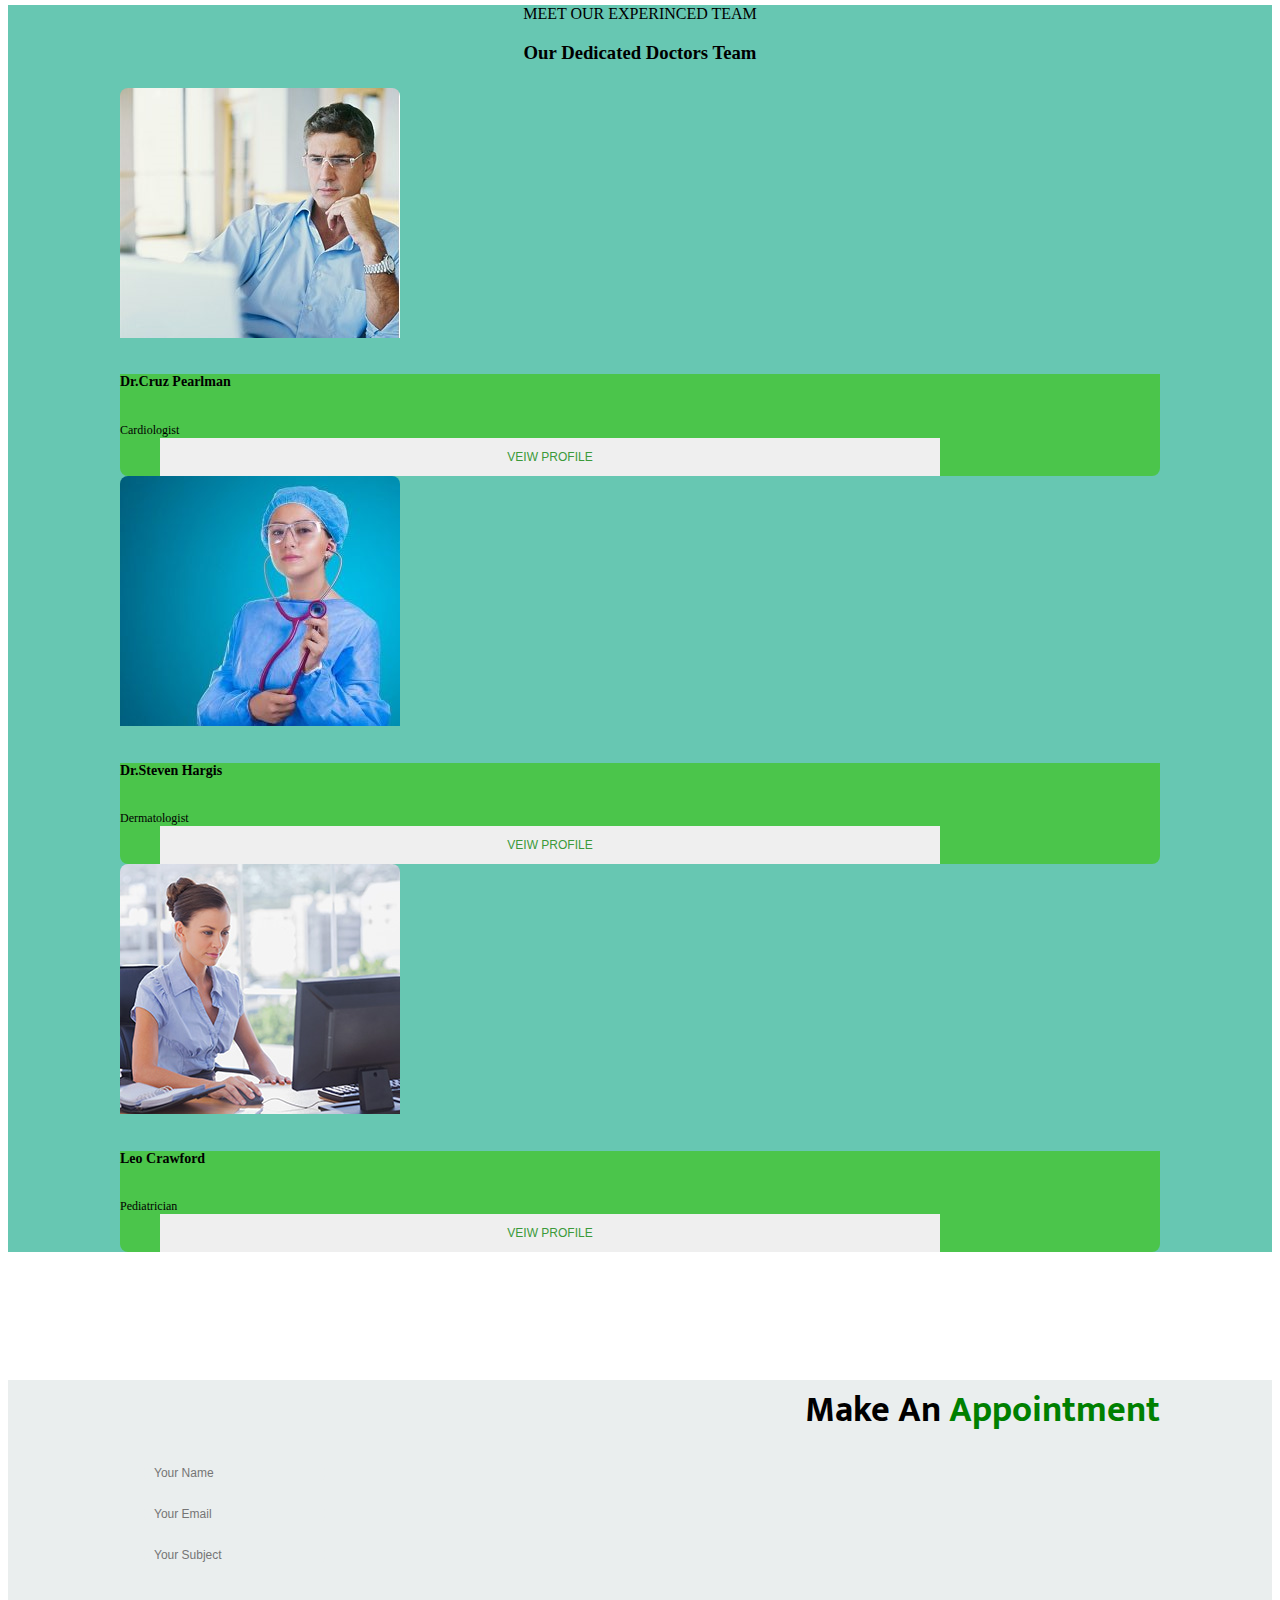
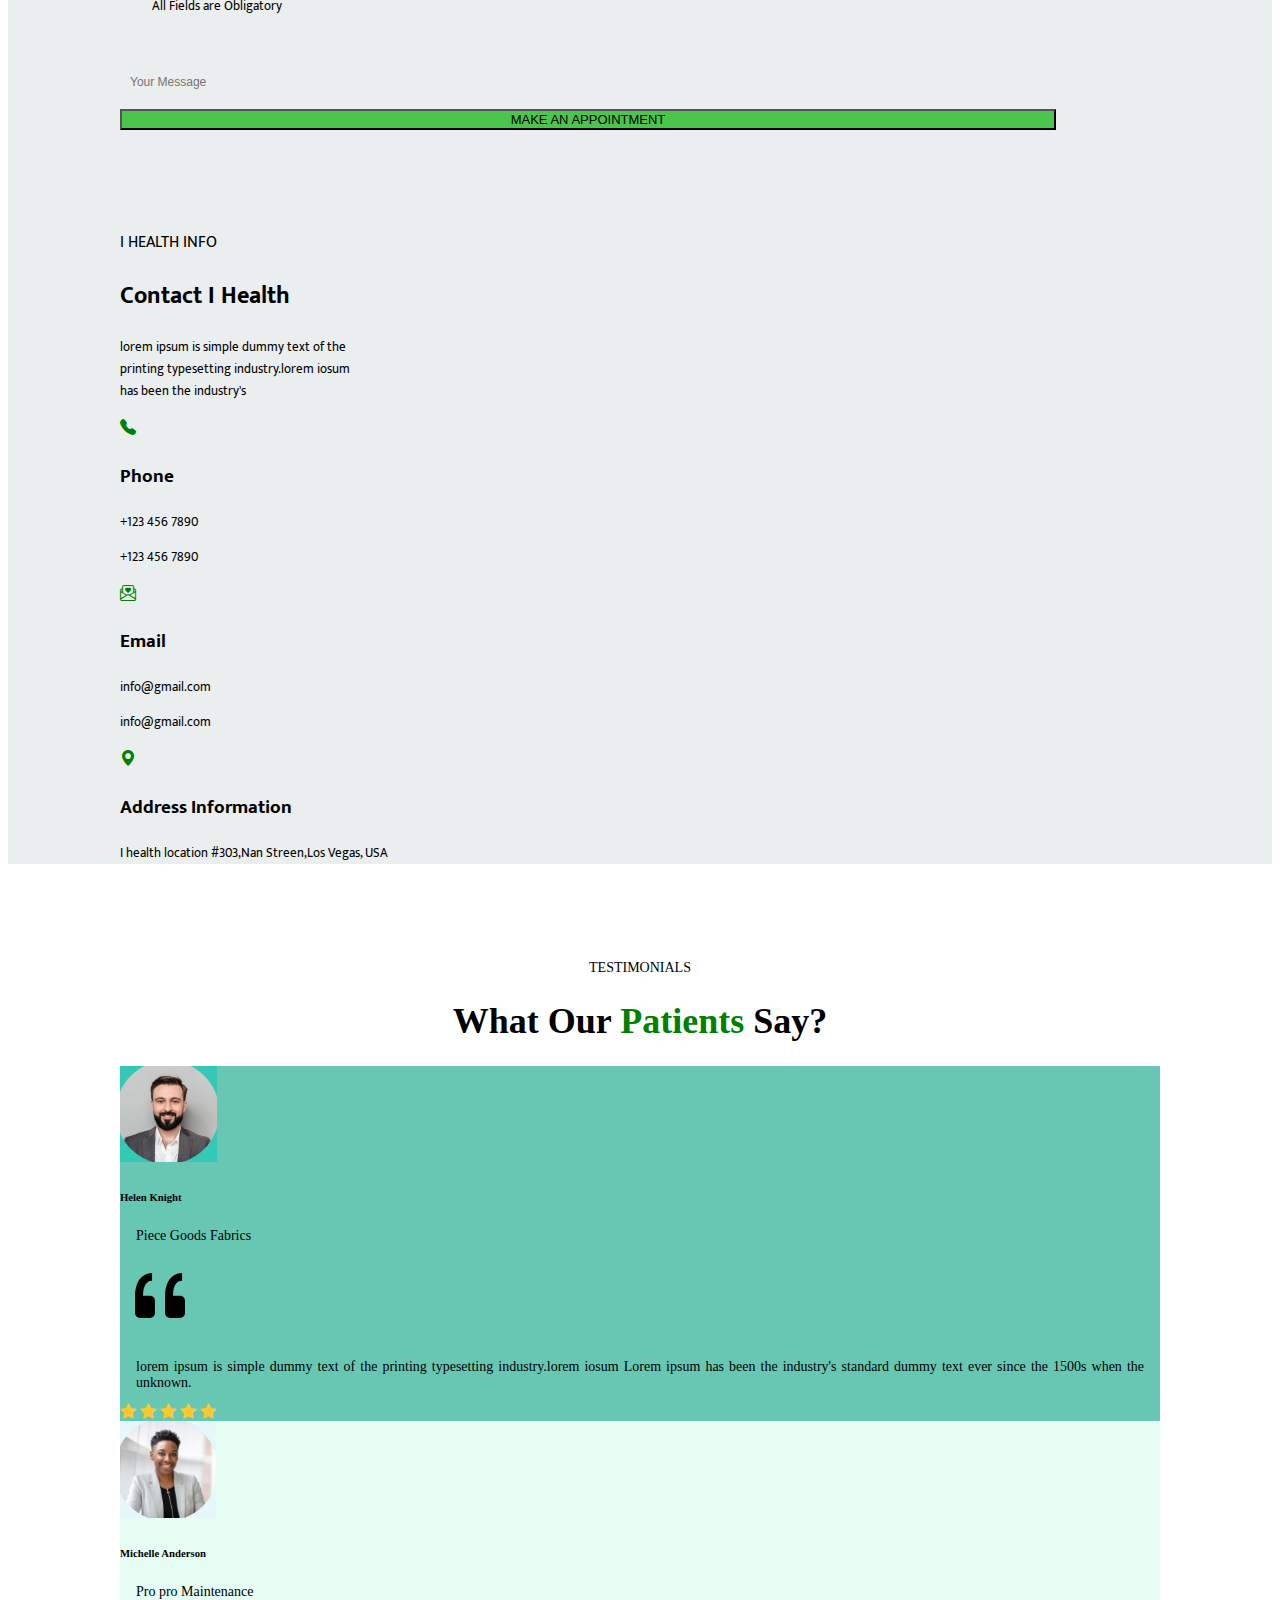
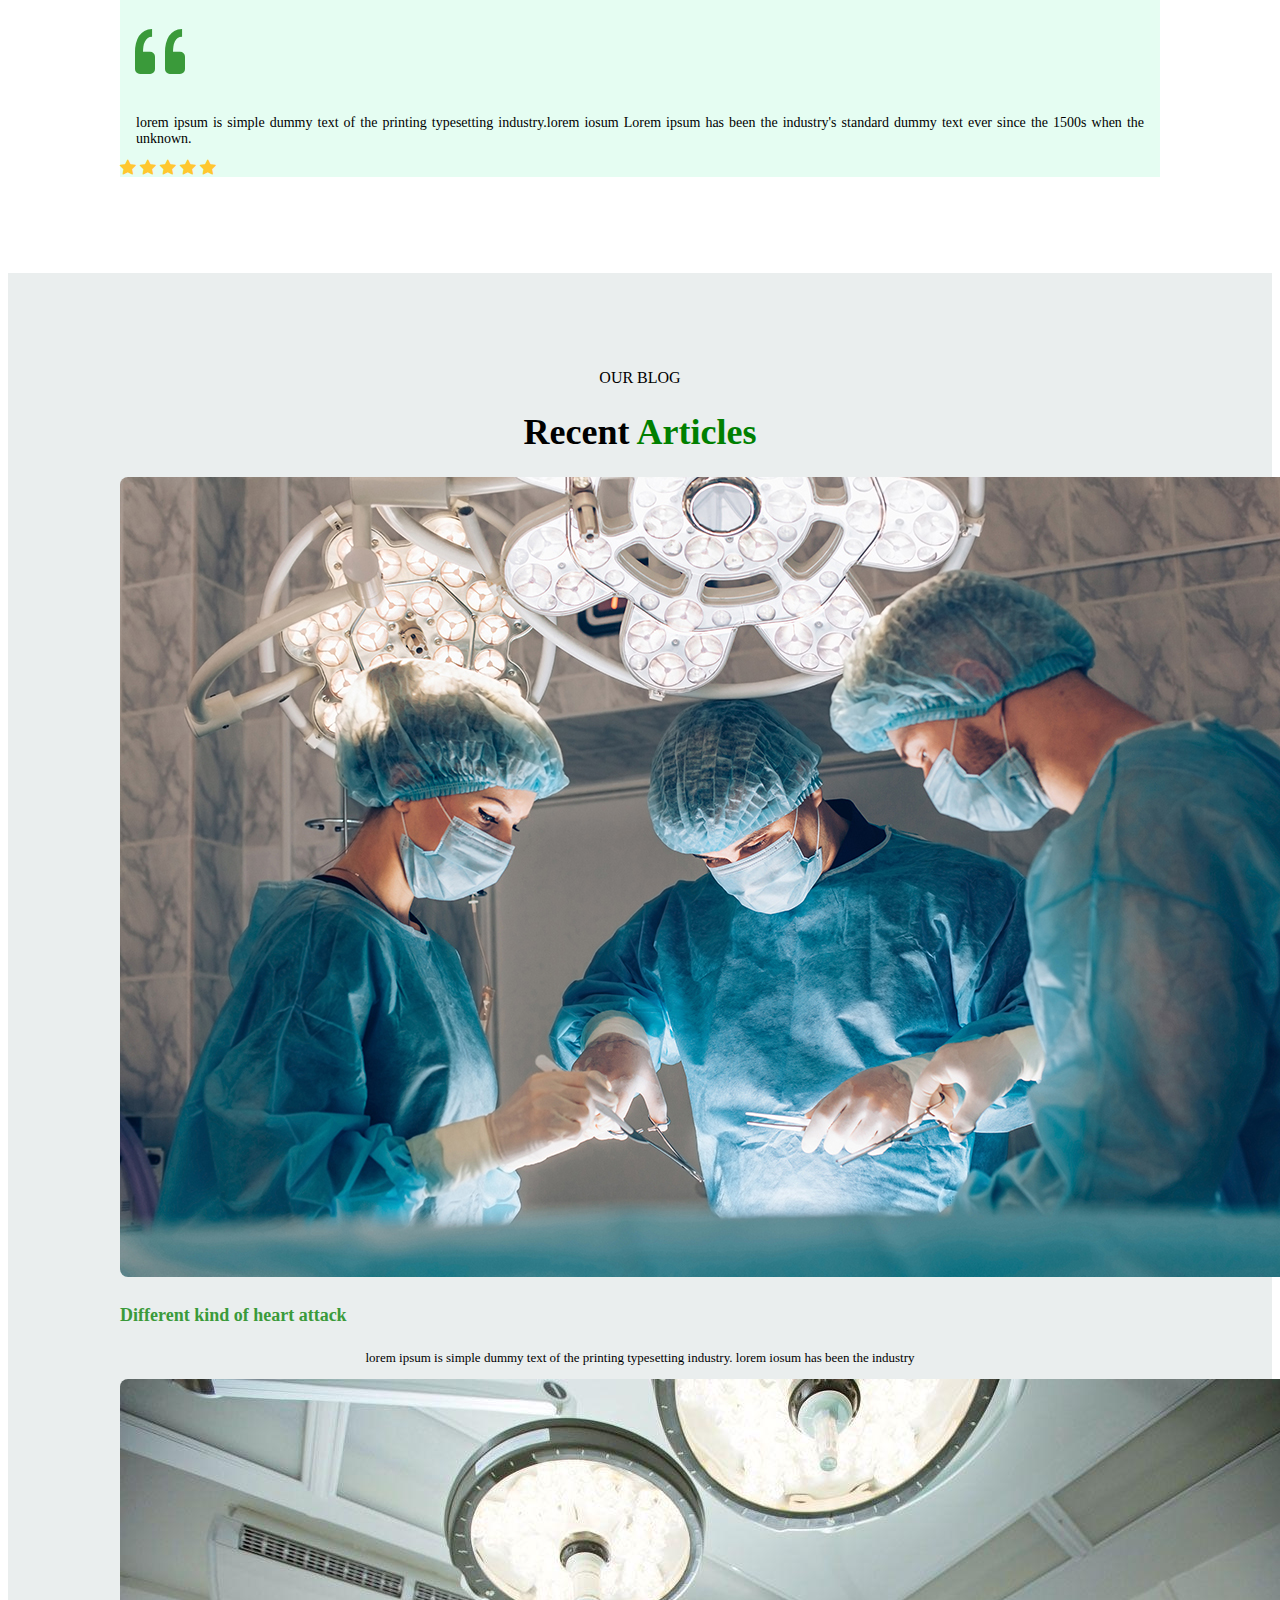
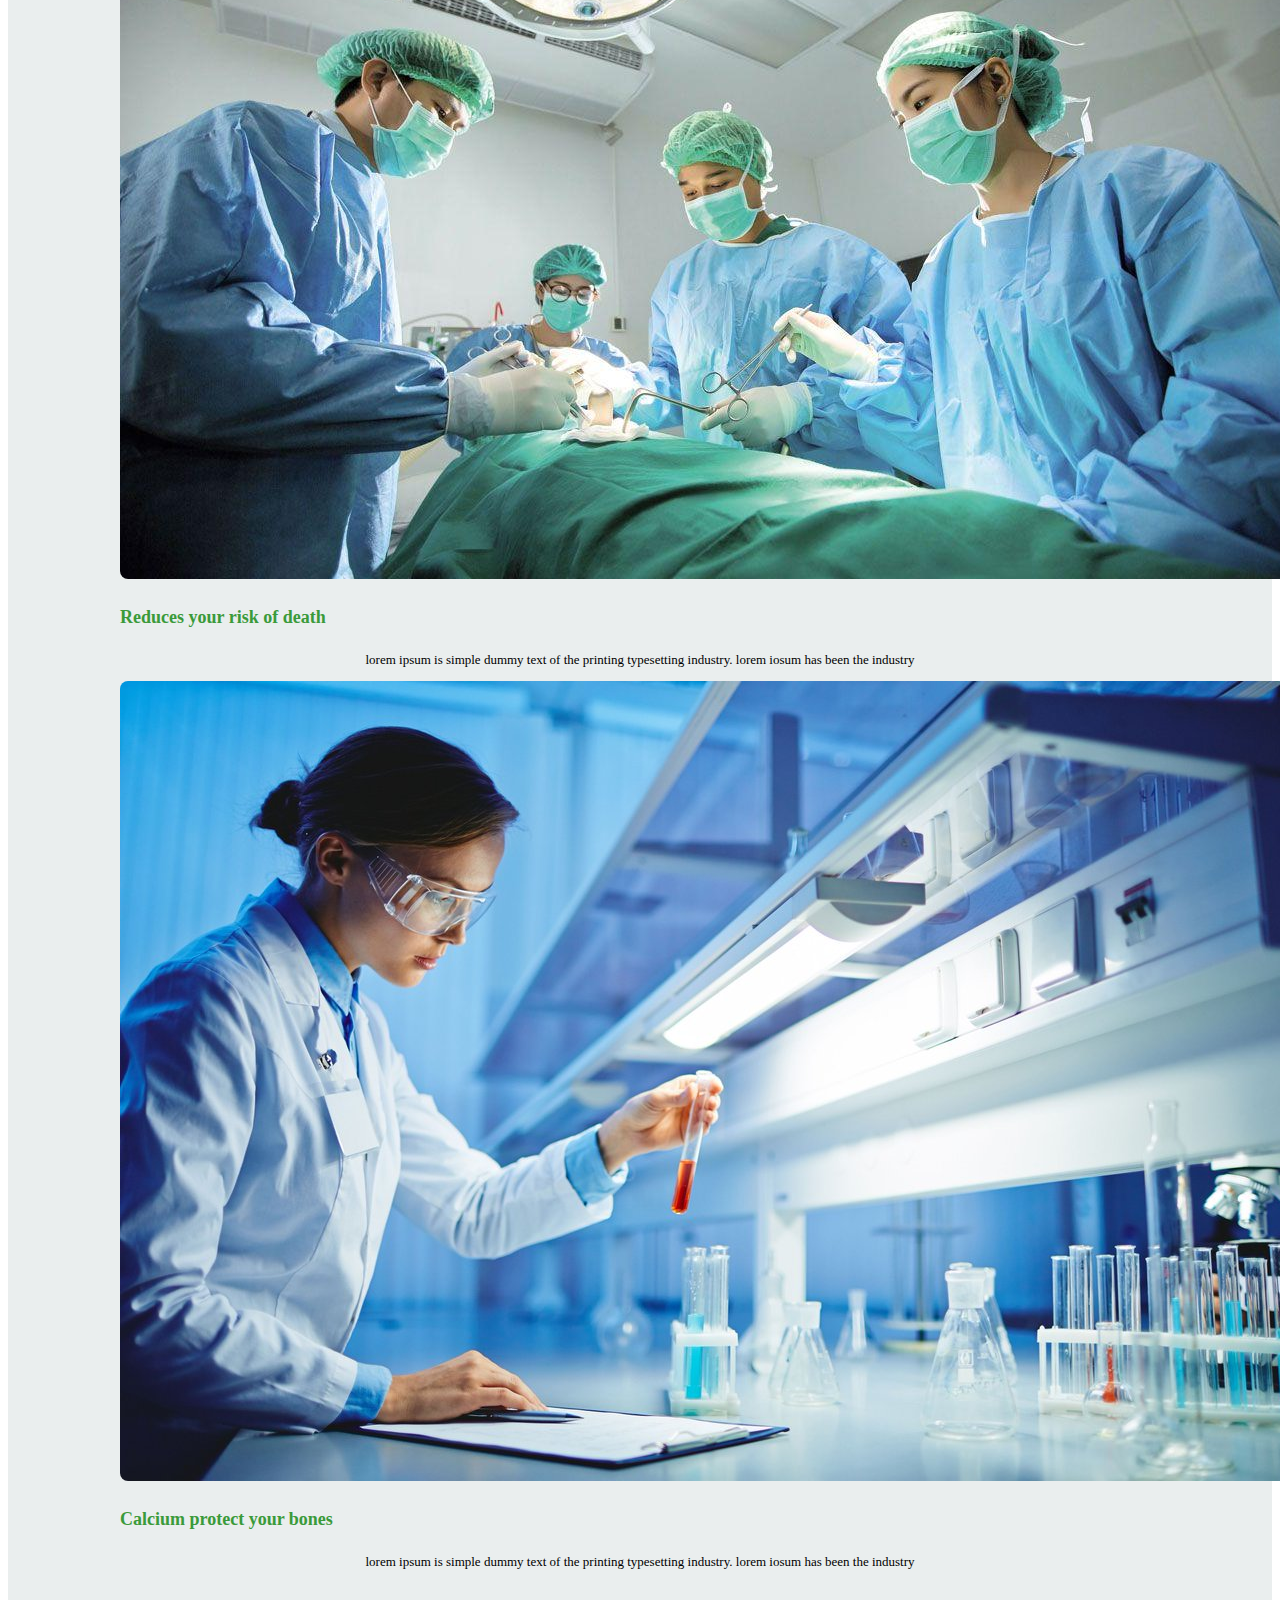
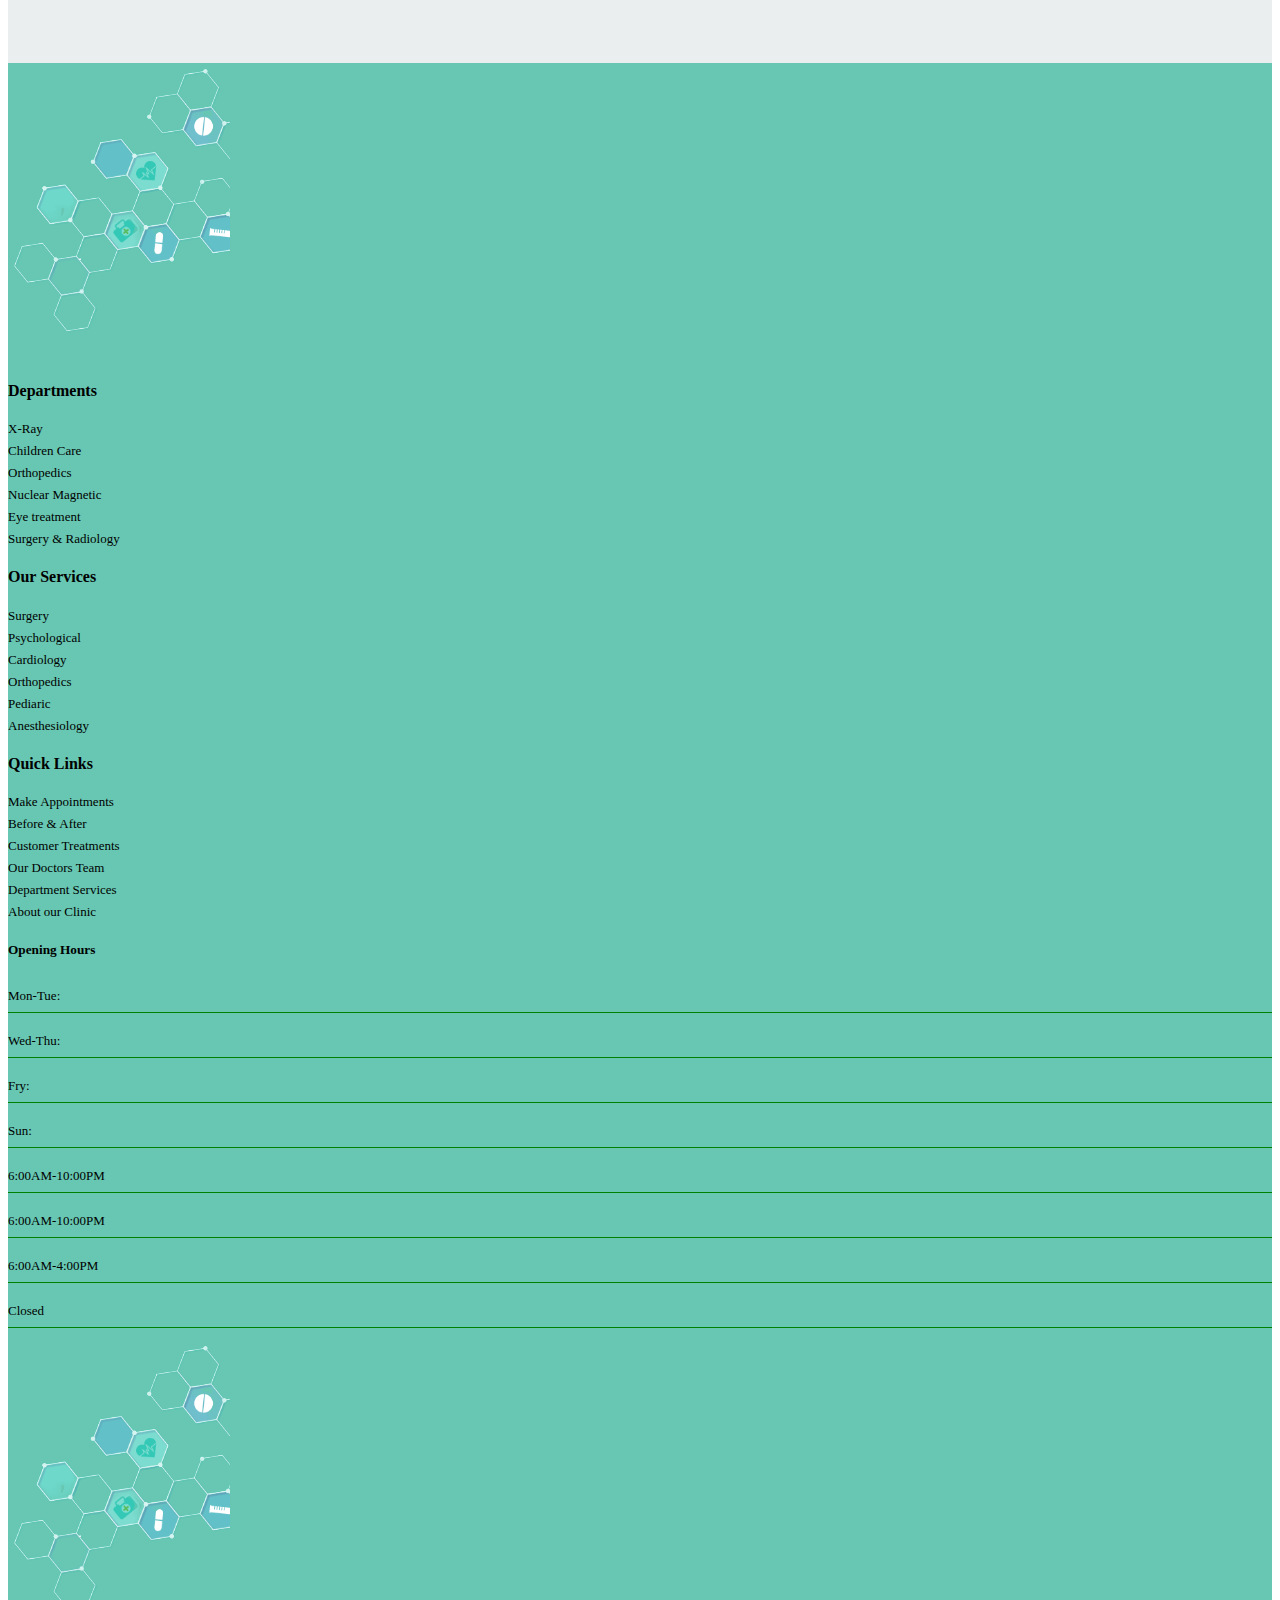
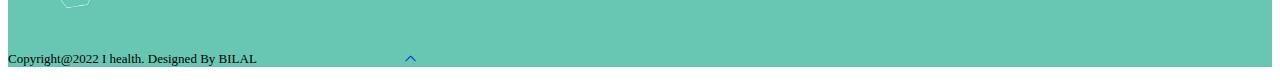
==== commit 12fc2b1f: "COMPLETED" ====
--- a/index.html
+++ b/index.html
@@ -157,8 +157,8 @@
         <p class="fs-7 ff-1">Lorem ipsum dolor sit amet, consectetur adipisicing elit. Accusantium deleniti doloremque ducimus ex temporibus maiores unde nostrum dolores quibusdam in libero commodi explicabo modi molestiae impedit sed, recusandae veritatis officiis, alias quae voluptatem repellendus odit. Aliquam expedita enim iste necessitatibus magnam at commodi</p>
         <p class="fs-7 ff-1">Lorem ipsum dolor sit amet, consectetur adipisicing elit. Accusantium deleniti doloremque ducimus ex temporibus maiores unde nostrum dolores quibusdam in libero commodi explicabo modi molestiae impedit sed, recusa</p>
         <p class="fs-7 ff-1 more-text" id="extraText">Lorem ipsum dolor sit amet, consectetur adipisicing elit. Accusantium deleniti doloremque ducimus ex temporibus maiores unde nostrum dolores quibusdam in libero commodi explicabo modi molestiae impedit sed,</p>
-        <a href="./contact-us.html" class="t.none"><button class="border-0 bg-green text-white p-12 rounded-pill me-2">Contact Us!</button></a>
-       <button class="border-0 bg-main text-white p-12 rounded-pill ms-2" id="moreText">Read more</button>
+        <a href="./contact-us.html" class="t.none"><button class="border-0 bg-green text-white p-12 rounded-pill me-2 px-4">Contact Us!</button></a>
+       <button class="border-0 bg-main text-white p-12 rounded-pill ms-2 px-4" id="moreText">Read more</button>
       </div><!-- /.des-box -->
       </div><!-- /.col-md-6 -->
       </div><!-- /.row -->
@@ -183,8 +183,8 @@
         <div class="col-md-6 mt-5 mb-5 position-relative">
          <img class=" w-100 h-50 rounded-3" src="./assets/img/doc-3.jpg" alt="">
          <div class="play-btn d-flex align-items-center bg-green rounded-pill position-absolute start-0 translate-middle py-1 pe-2 ps-1 d-none d-md-flex cursor" id="play">
-          <i class="bi bi-play-fill fc-1 bg-light fs-5 rounded-circle me-1"></i>
-          <p class="m-0 fs-7 text-white">VIDEO PLAY</p>
+          <i class="bi bi-play-fill fc-1 bg-light fs-5 rounded-circle me-2 p-1"></i>
+          <p class="m-0 fs-7 text-white p-2">VIDEO PLAY</p>
           </div> <!-- /.play-btn -->
          
         </div><!-- /.col-md-6 -->
@@ -291,7 +291,7 @@
                 <h6 style="text-align: initial; font-size: 14px;">Dr.Cruz Pearlman</h6>
                 <p style="text-align: initial; font-size: 12px; margin: 0;">Cardiologist</p>
               </span>
-              <a href="https://oladoc.com/pakistan/rawalpindi/dr/cardiologist/omer-aziz-mirza/402579" target="_blank"><button class="rounded-pill">VEIW PROFILE</button></a>
+              <a href="https://oladoc.com/pakistan/rawalpindi/dr/cardiologist/omer-aziz-mirza/402579" target="_blank"><button class="rounded-pill fc-1">VEIW PROFILE</button></a>
             </div>
            
         </div><!-- /.profile-card -->
@@ -307,7 +307,7 @@
                 <h6 style="text-align: initial; font-size: 14px;">Dr.Steven Hargis</h6>
                 <p style="text-align: initial; font-size: 12px; margin: 0;">Dermatologist</p>
               </span>
-              <a href="https://oladoc.com/pakistan/islamabad/dr/dermatologist/maimoona-mumtaz/679775" target="_blank"><button class="rounded-pill">VEIW PROFILE</button></a>
+              <a href="https://oladoc.com/pakistan/islamabad/dr/dermatologist/maimoona-mumtaz/679775" target="_blank"><button class="rounded-pill fc-1">VEIW PROFILE</button></a>
             </div>
            
         </div><!-- /.profile-card -->
@@ -323,7 +323,7 @@
                 <h6 style="text-align: initial; font-size: 14px;">Leo Crawford</h6>
                 <p style="text-align: initial; font-size: 12px; margin: 0;">Pediatrician</p>
               </span>
-              <a href="https://oladoc.com/pakistan/islamabad/dr/pediatrician/asma-haroon/1302535" target="_blank"><button class="rounded-pill">VEIW PROFILE</button></a>
+              <a href="https://oladoc.com/pakistan/islamabad/dr/pediatrician/asma-haroon/1302535" target="_blank"><button class="rounded-pill fc-1">VEIW PROFILE</button></a>
             </div>
            
         </div><!-- /.profile-card -->
@@ -346,7 +346,7 @@
 
         
         <div class="person-details">
-         <input type="text" placeholder="Your Name" id="name">
+         <input type="text" placeholder="Your Name" id="name" >
          <input type="text" placeholder="Your Email" id="email">
          <input type="text" placeholder="Your Subject" id="subject">
          <p class="fs-7">All Fields are Obligatory</p>
@@ -557,24 +557,24 @@
          </ul>
         </div><!-- /.col-md-2 -->
         <div class="col-md-2 p-0 col-sm-6">
-        <div class="timings bg-white text-dark rounded-3">
-          <h5 class="p-4 pb-2 ps-3">Opening Hours</h5>
-          <div class="weekly-time d-flex">
-           <ul class="ms-3">
-            <li>Mon-Tue: </li>
-            <li>Wed-Thu:</li>
-            <li>Fry:</li>
-            <li class="border-0">Sun:</li>
-           </ul>
-           <ul class="me-3 text-end">
-            <li> 6:00AM-10:00PM</li>
-            <li>6:00AM-10:00PM</li>
-            <li>6:00AM-4:00PM</li>
-            <li class="border-0">Closed</li>
-           </ul>
-          </div><!-- /.weekly-time -->
-        </div><!-- /.timings -->
-        </div><!-- /.col-md-2 -->
+          <div class="timings bg-white text-dark rounded-3">
+            <h5 class="p-4 pb-2 ps-3">Opening Hours</h5>
+            <div class="weekly-time d-flex">
+             <ul class="ms-3">
+              <li>Mon-Tue: </li>
+              <li>Wed-Thu:</li>
+              <li>Fry:</li>
+              <li class="border-0">Sun:</li>
+             </ul>
+             <ul class="me-3 text-end">
+              <li> 6:00AM-10:00PM</li>
+              <li>6:00AM-10:00PM</li>
+              <li>6:00AM-4:00PM</li>
+              <li class="border-0">Closed</li>
+             </ul>
+            </div><!-- /.weekly-time -->
+          </div><!-- /.timings -->
+          </div><!-- /.col-md-2 -->
   
         <div class="col-md-2 col-sm-6">
         <img src="./assets/img/footer/end.PNG" alt="" class="">
@@ -583,7 +583,7 @@
   
       <p class="text-center m-0 fs-7 pb-3 d-flex align-items-center justify-content-center">Copyright@2022 I health. Designed By BILAL <a href="#head" class="text-white"><i class="bi bi-chevron-up ms-6 cursor fs-3"></i></a> </p>
   </footer><!-- /.footer -->
-
+ 
     
     
 
--- a/assets/css/styles.css
+++ b/assets/css/styles.css
@@ -359,10 +359,6 @@
     bottom: 5%;
     right: 3%;
 }
-
-
-    
-
 .footer .row .col-md-2 ul{
     margin: 0;
     padding: 0;
@@ -395,8 +391,7 @@
  color: black;
 
 }
- 
-   
+    
 
    /* media queries */
   
